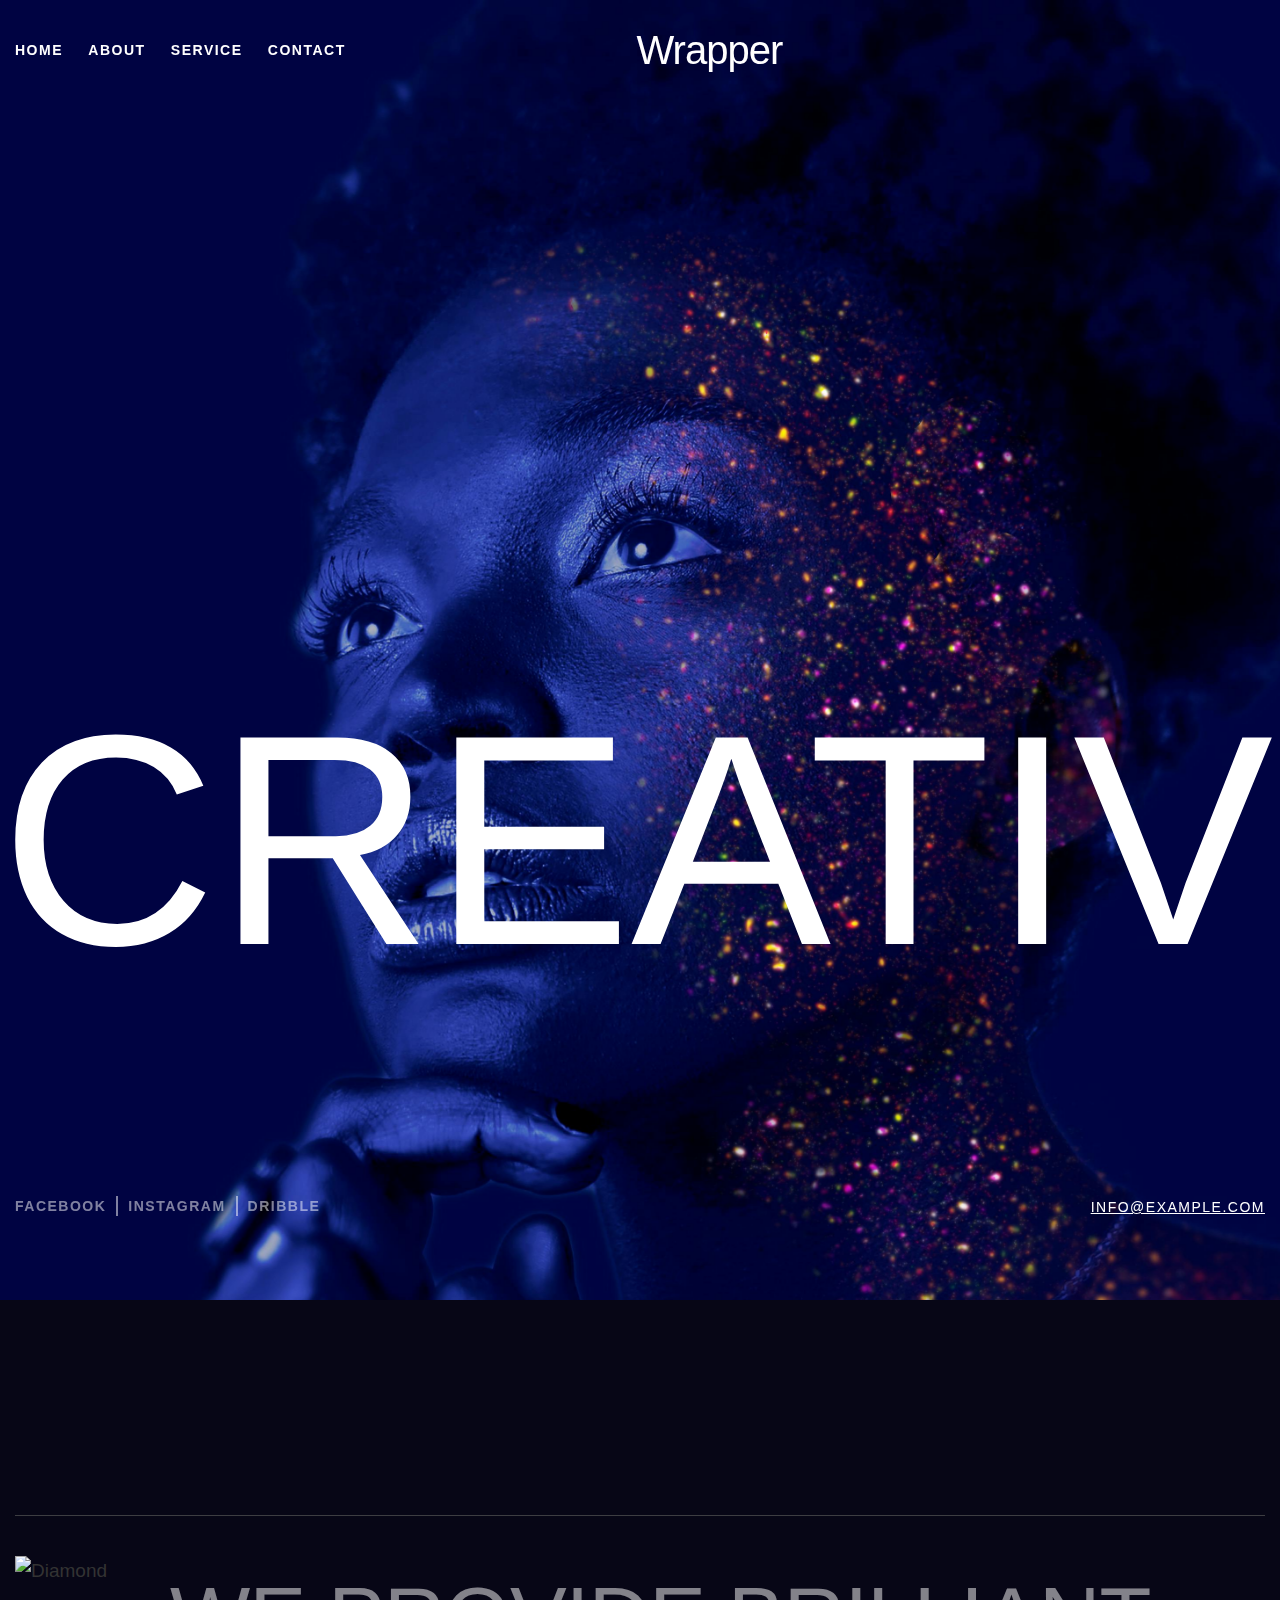
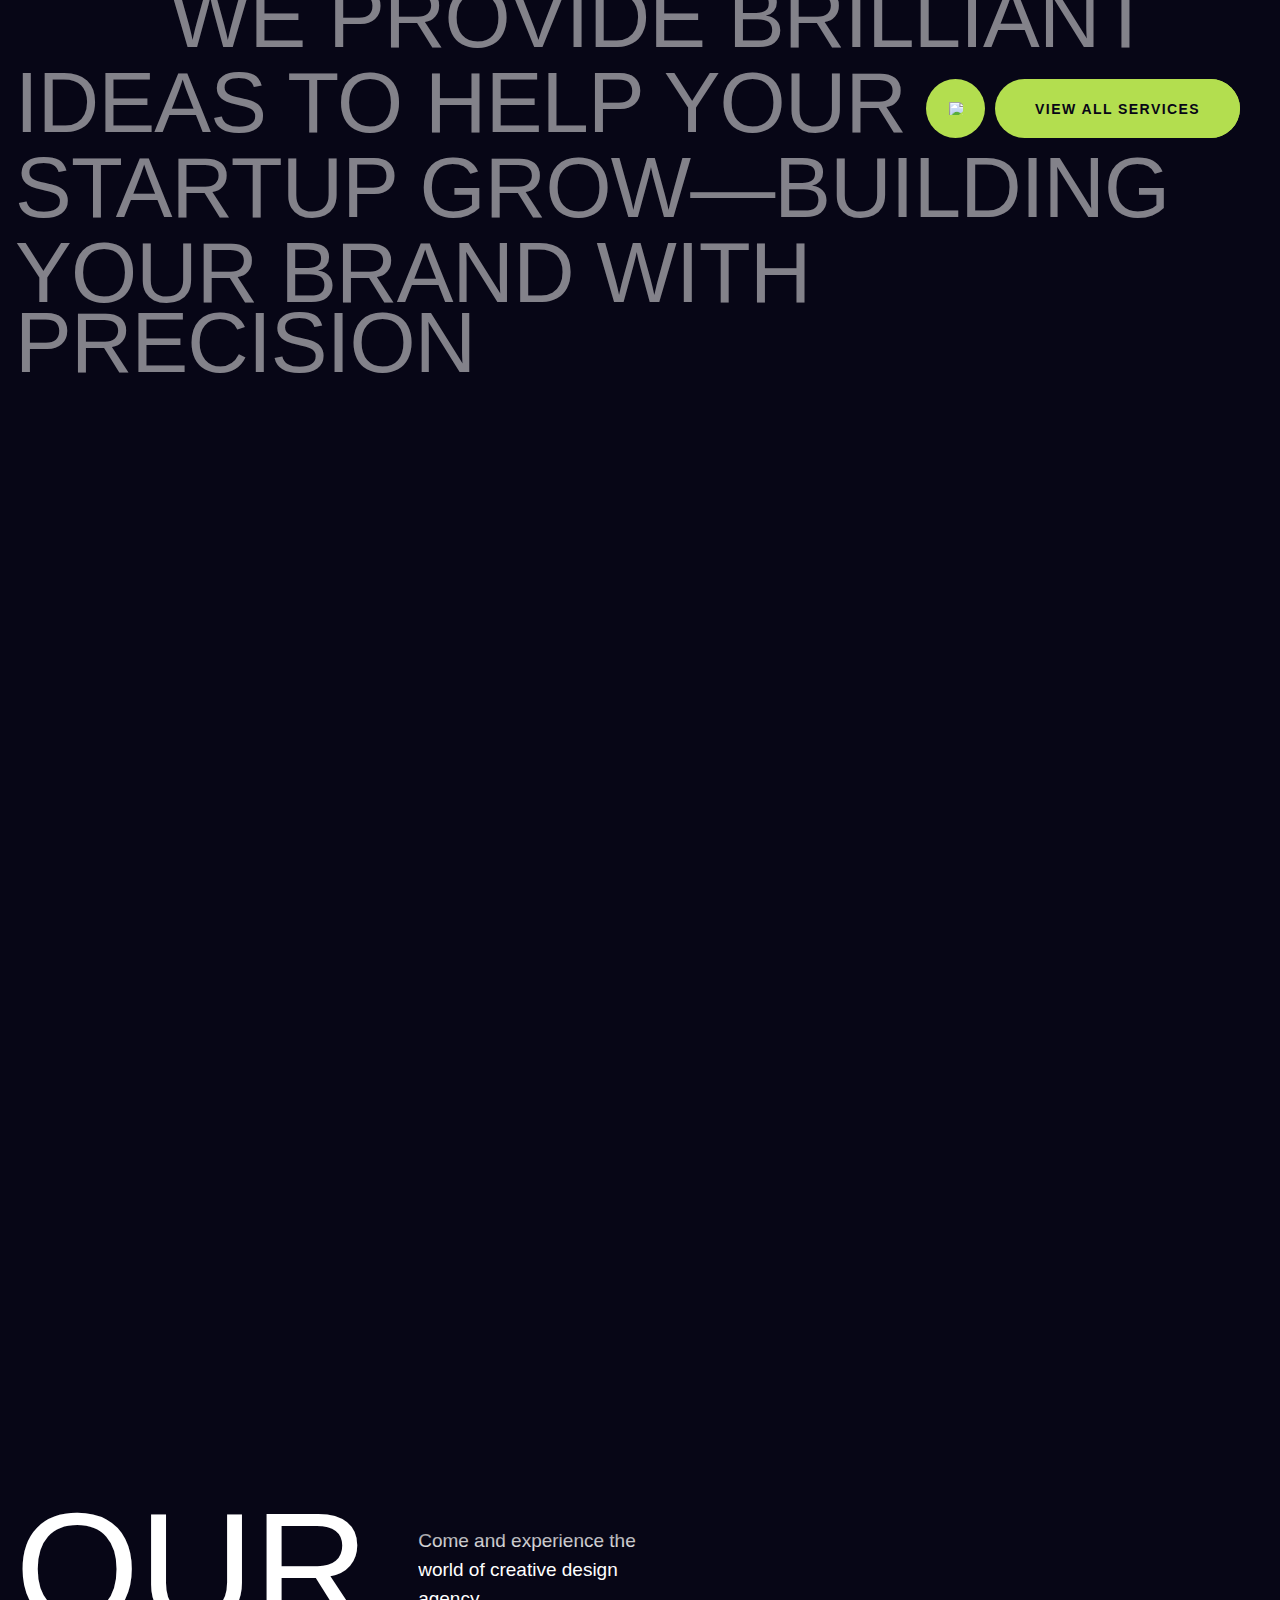
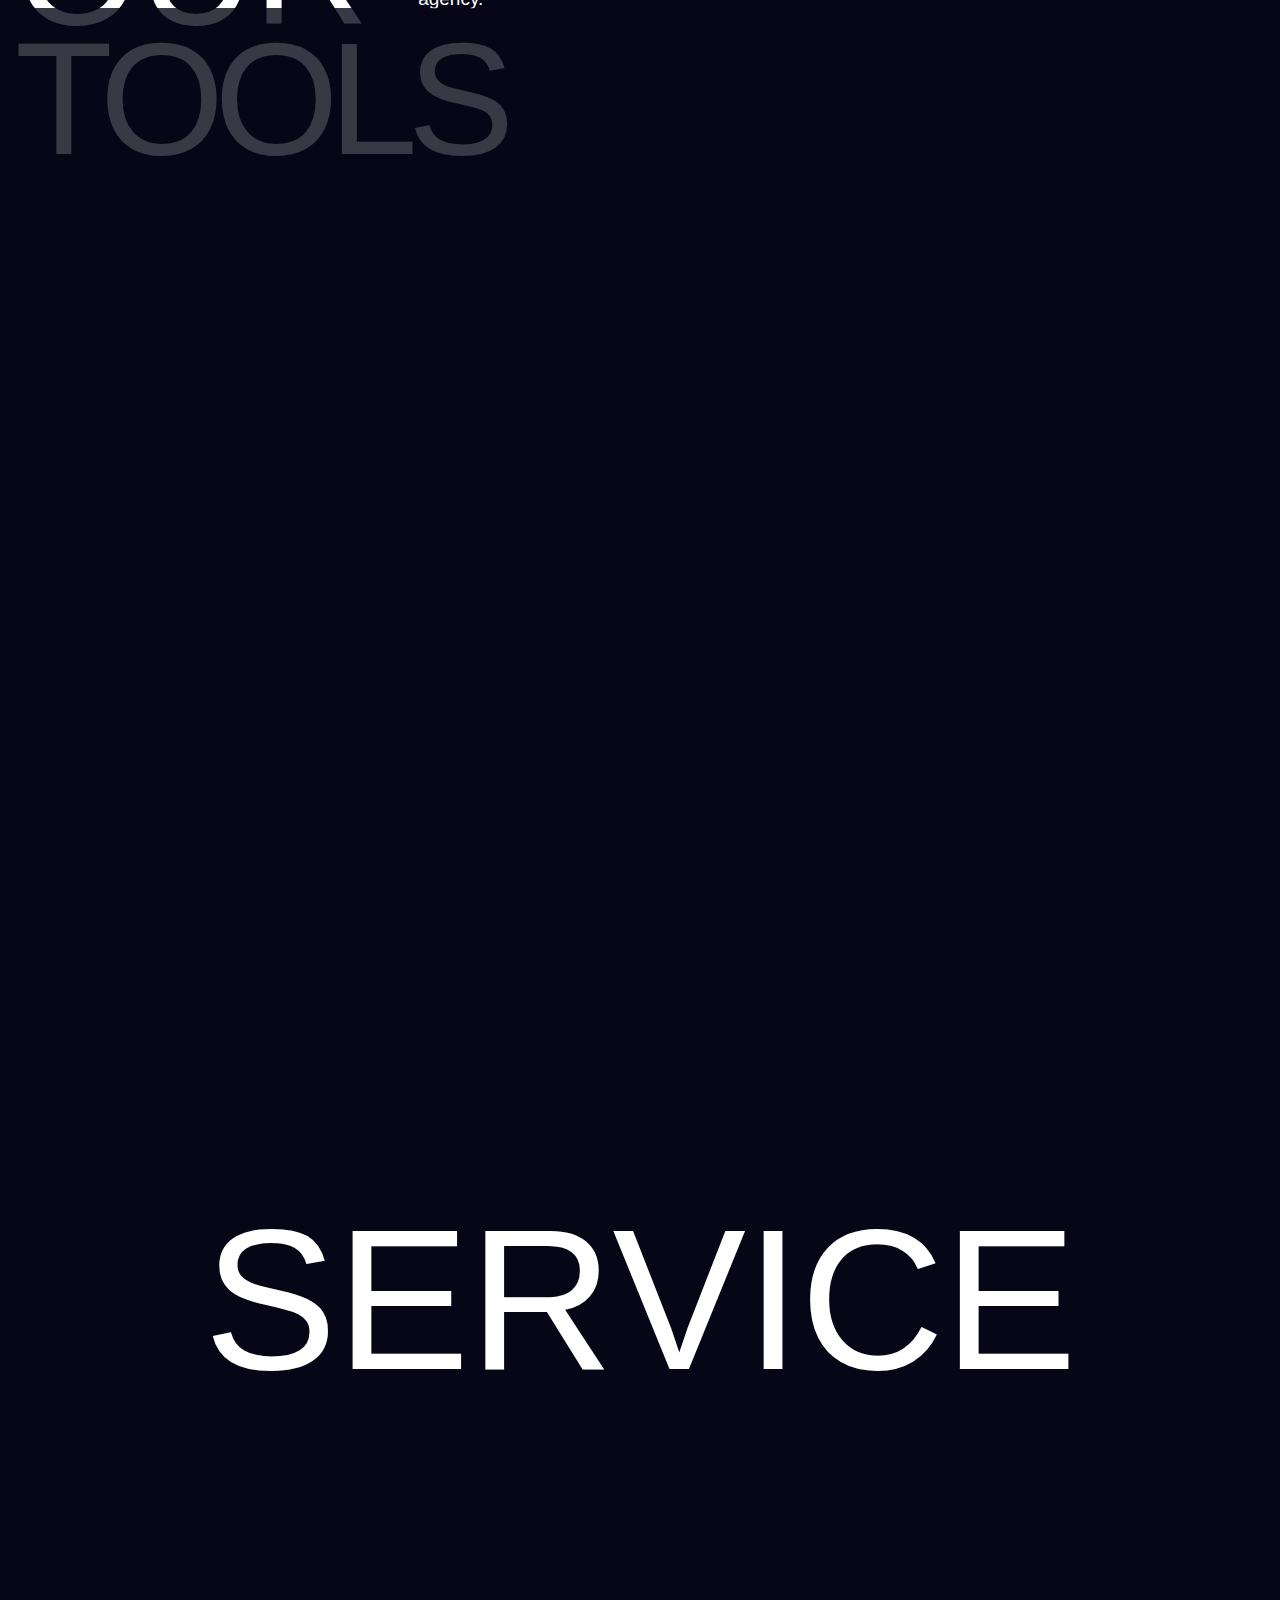
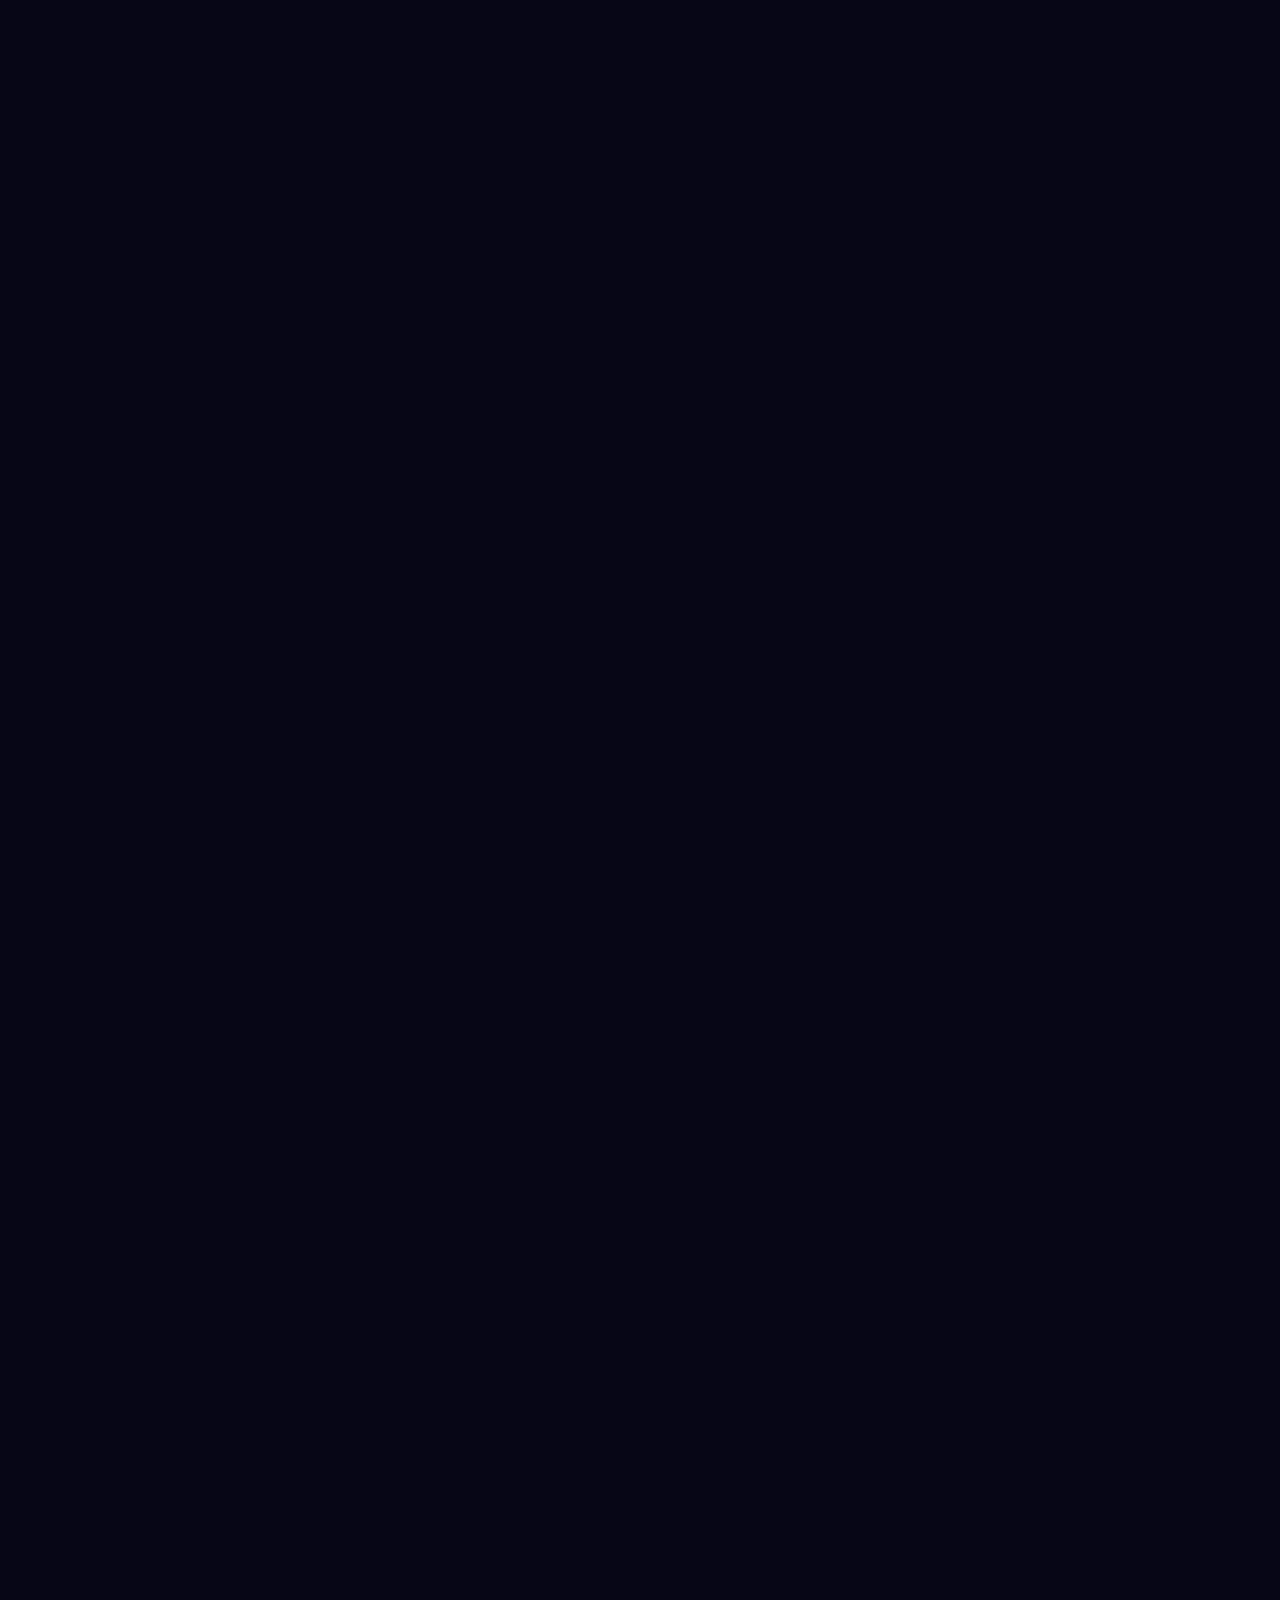
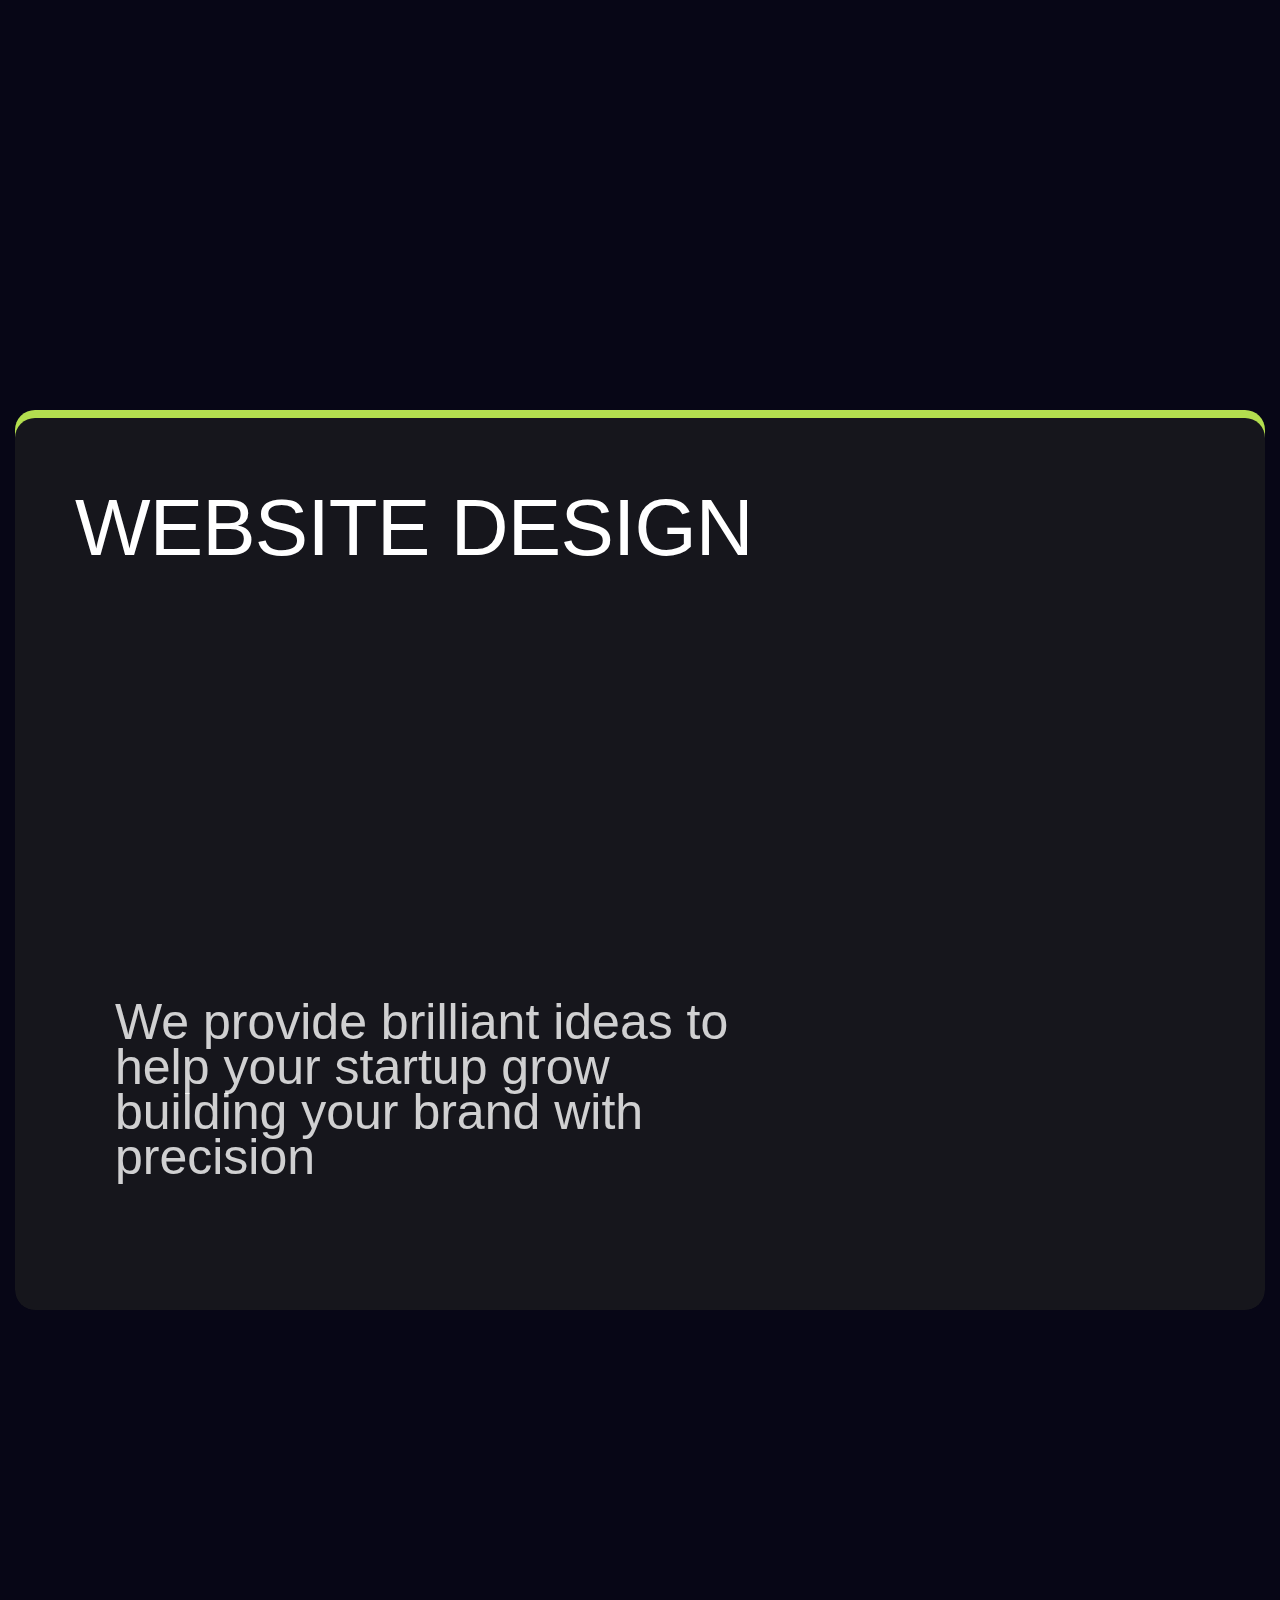
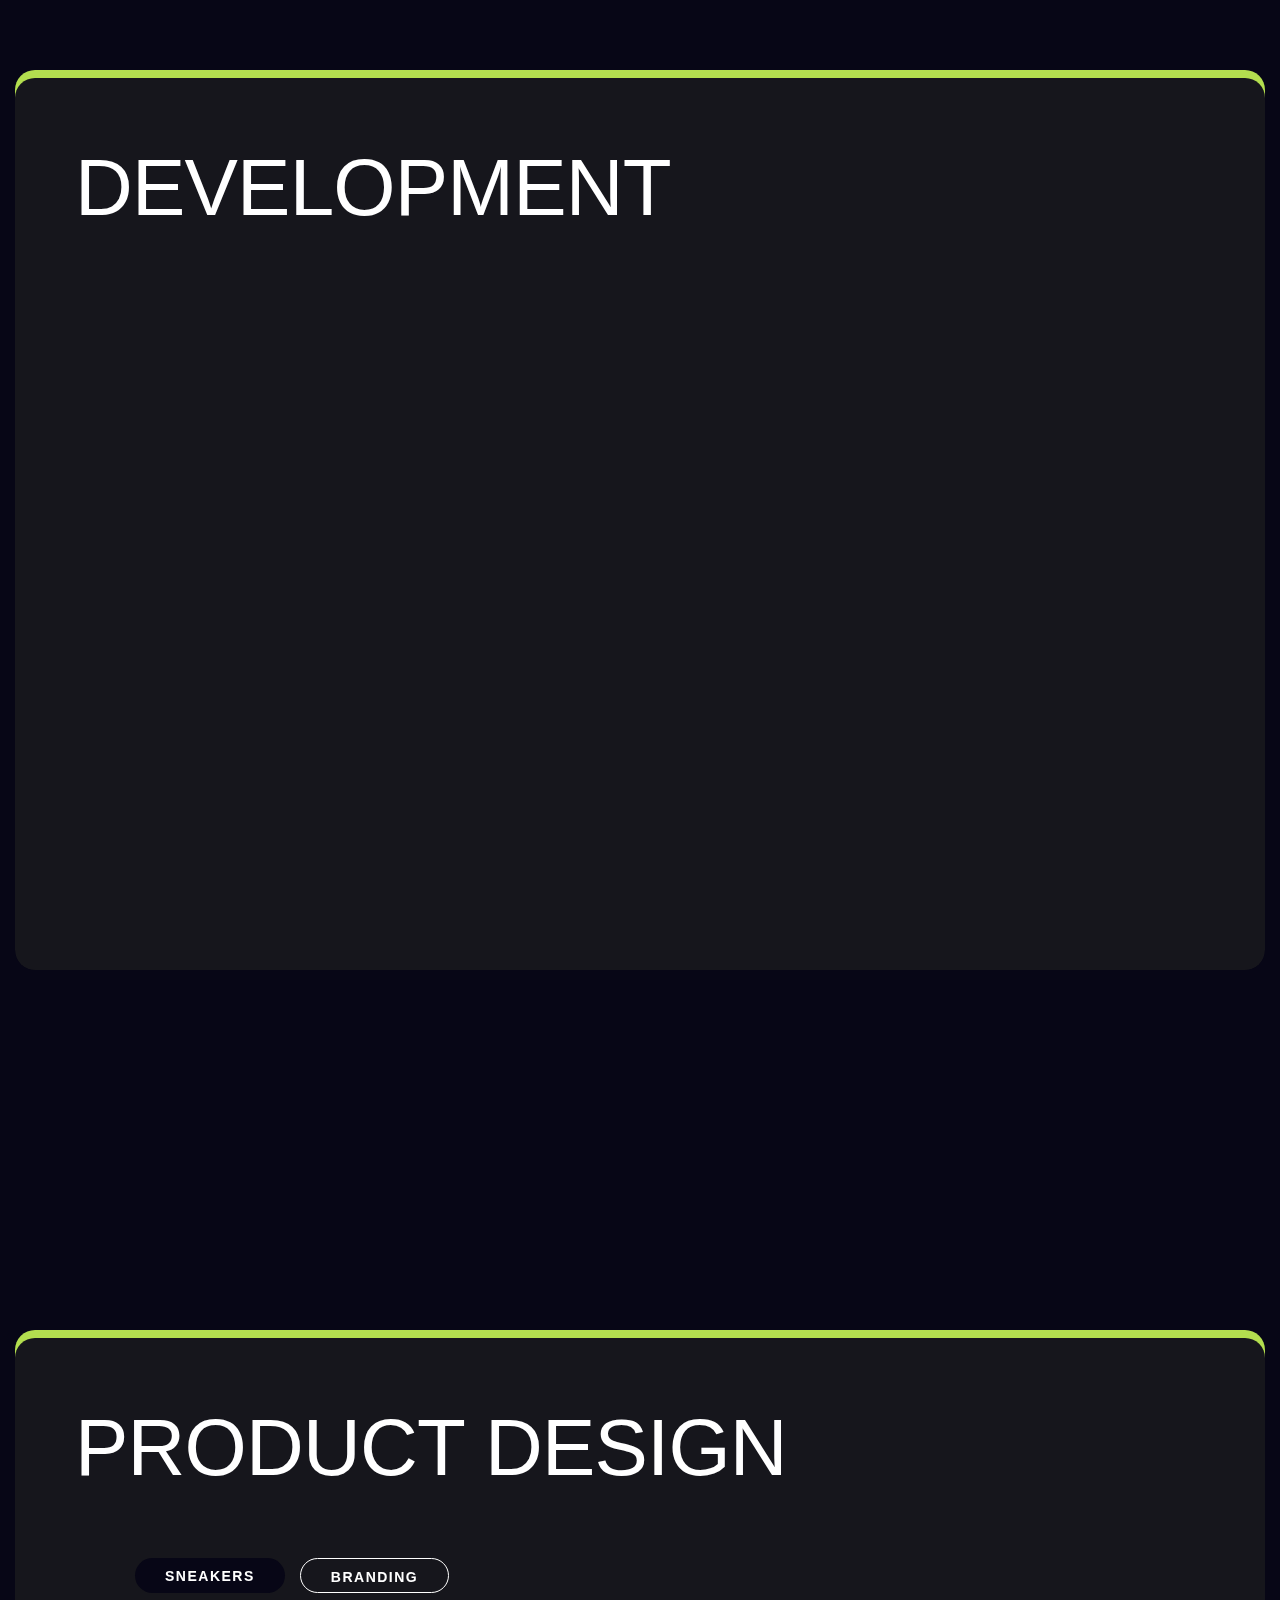
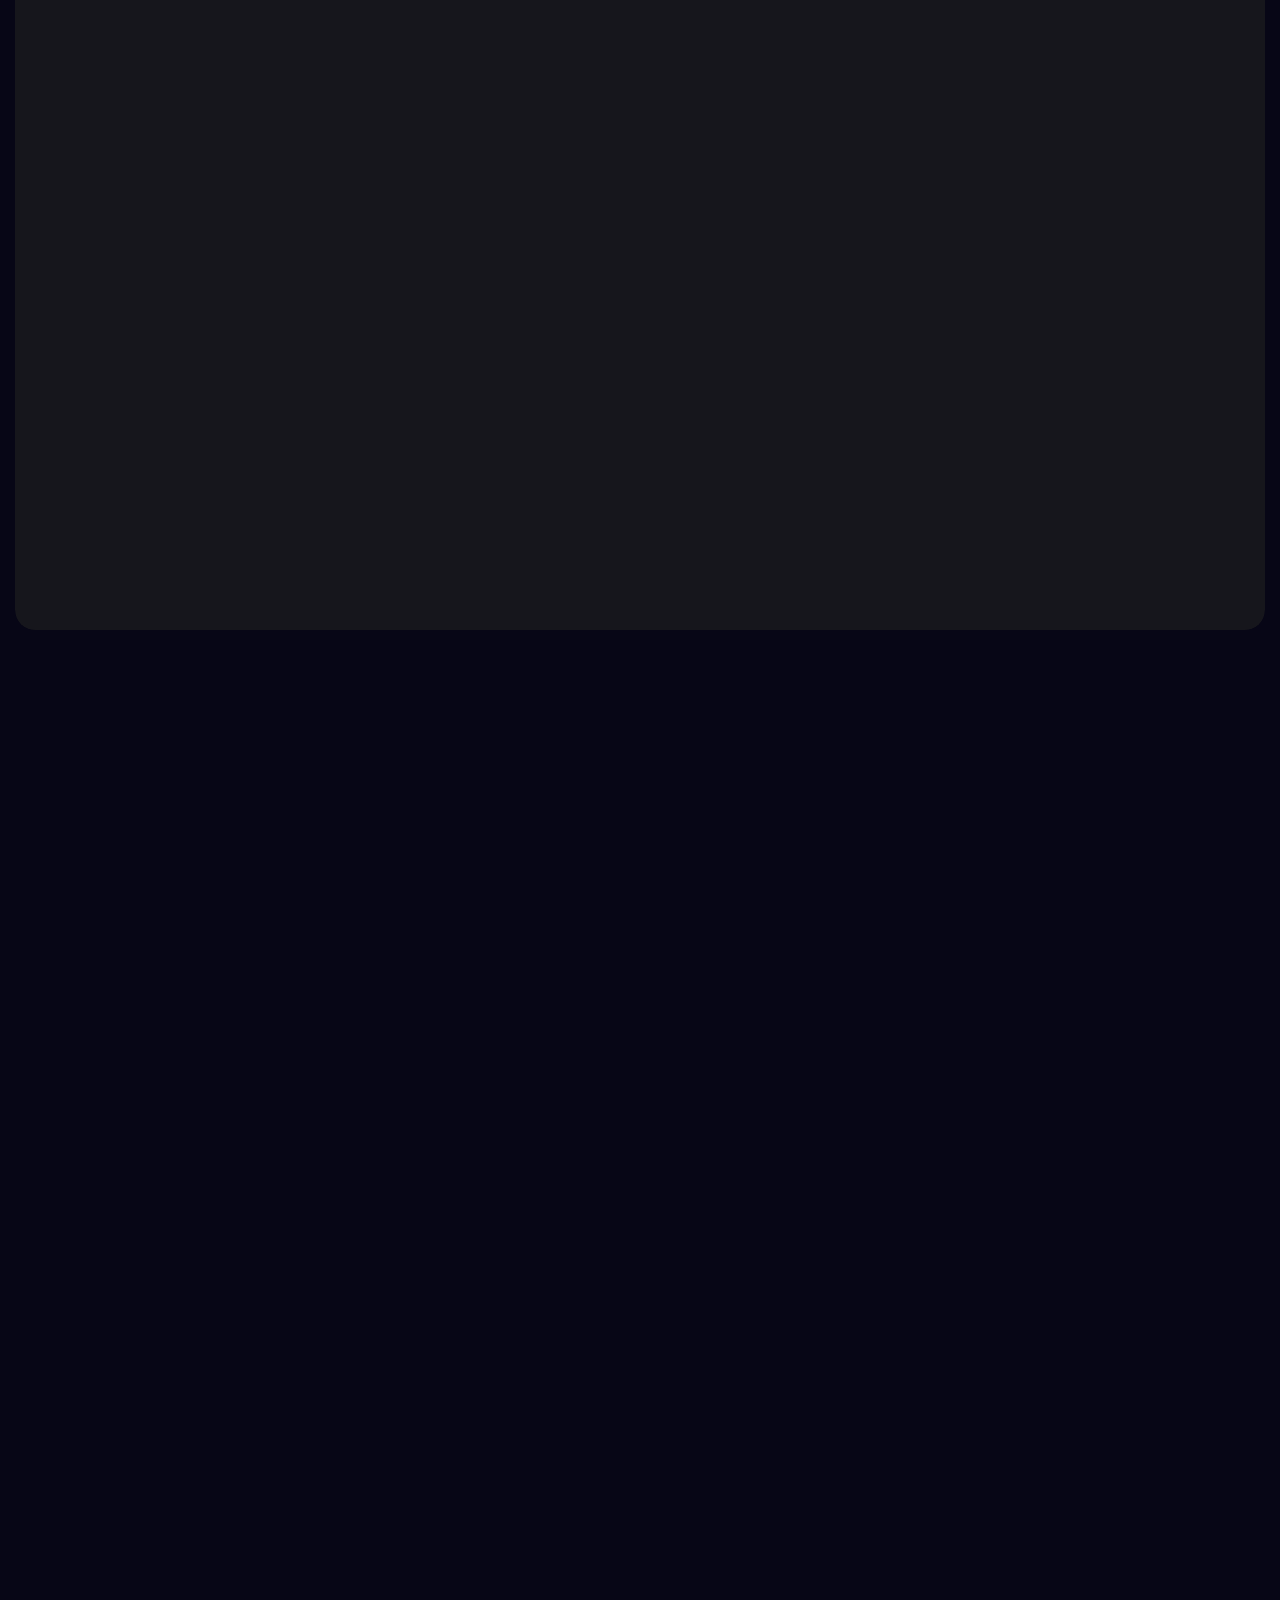
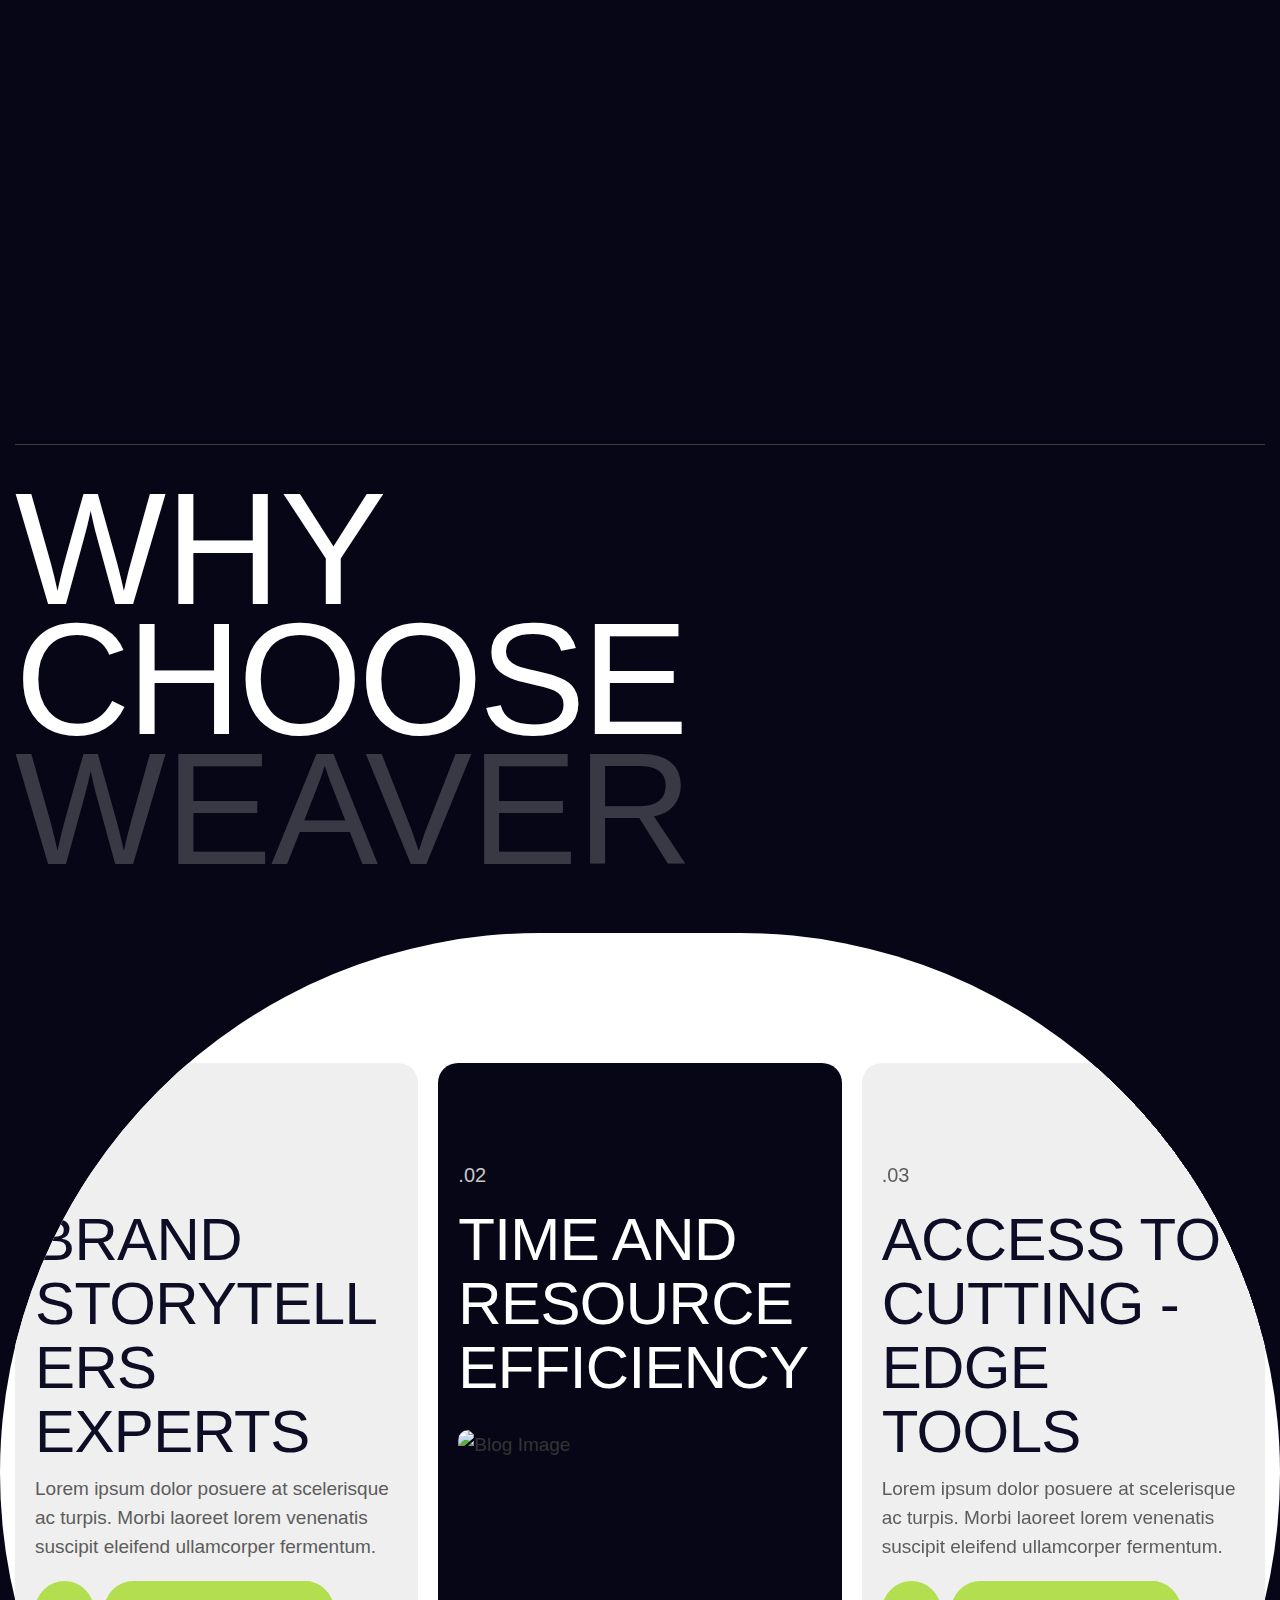
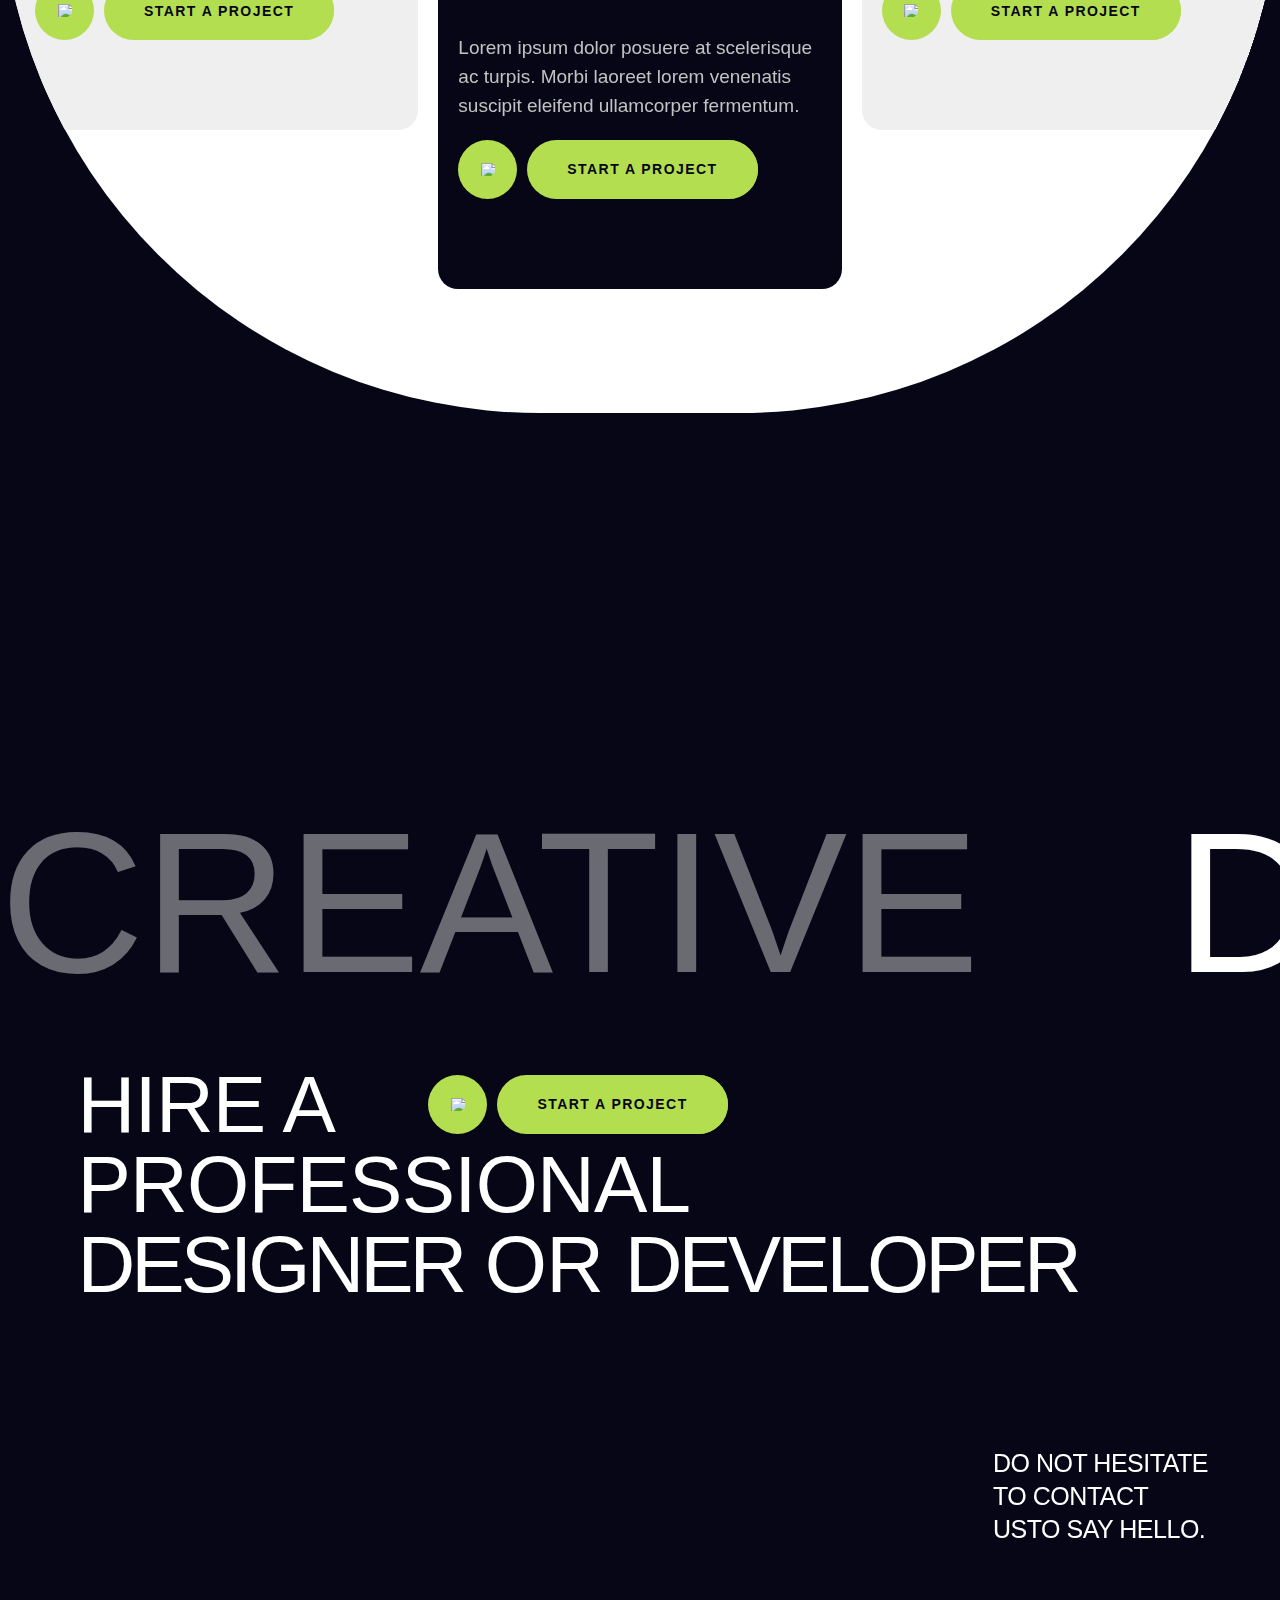
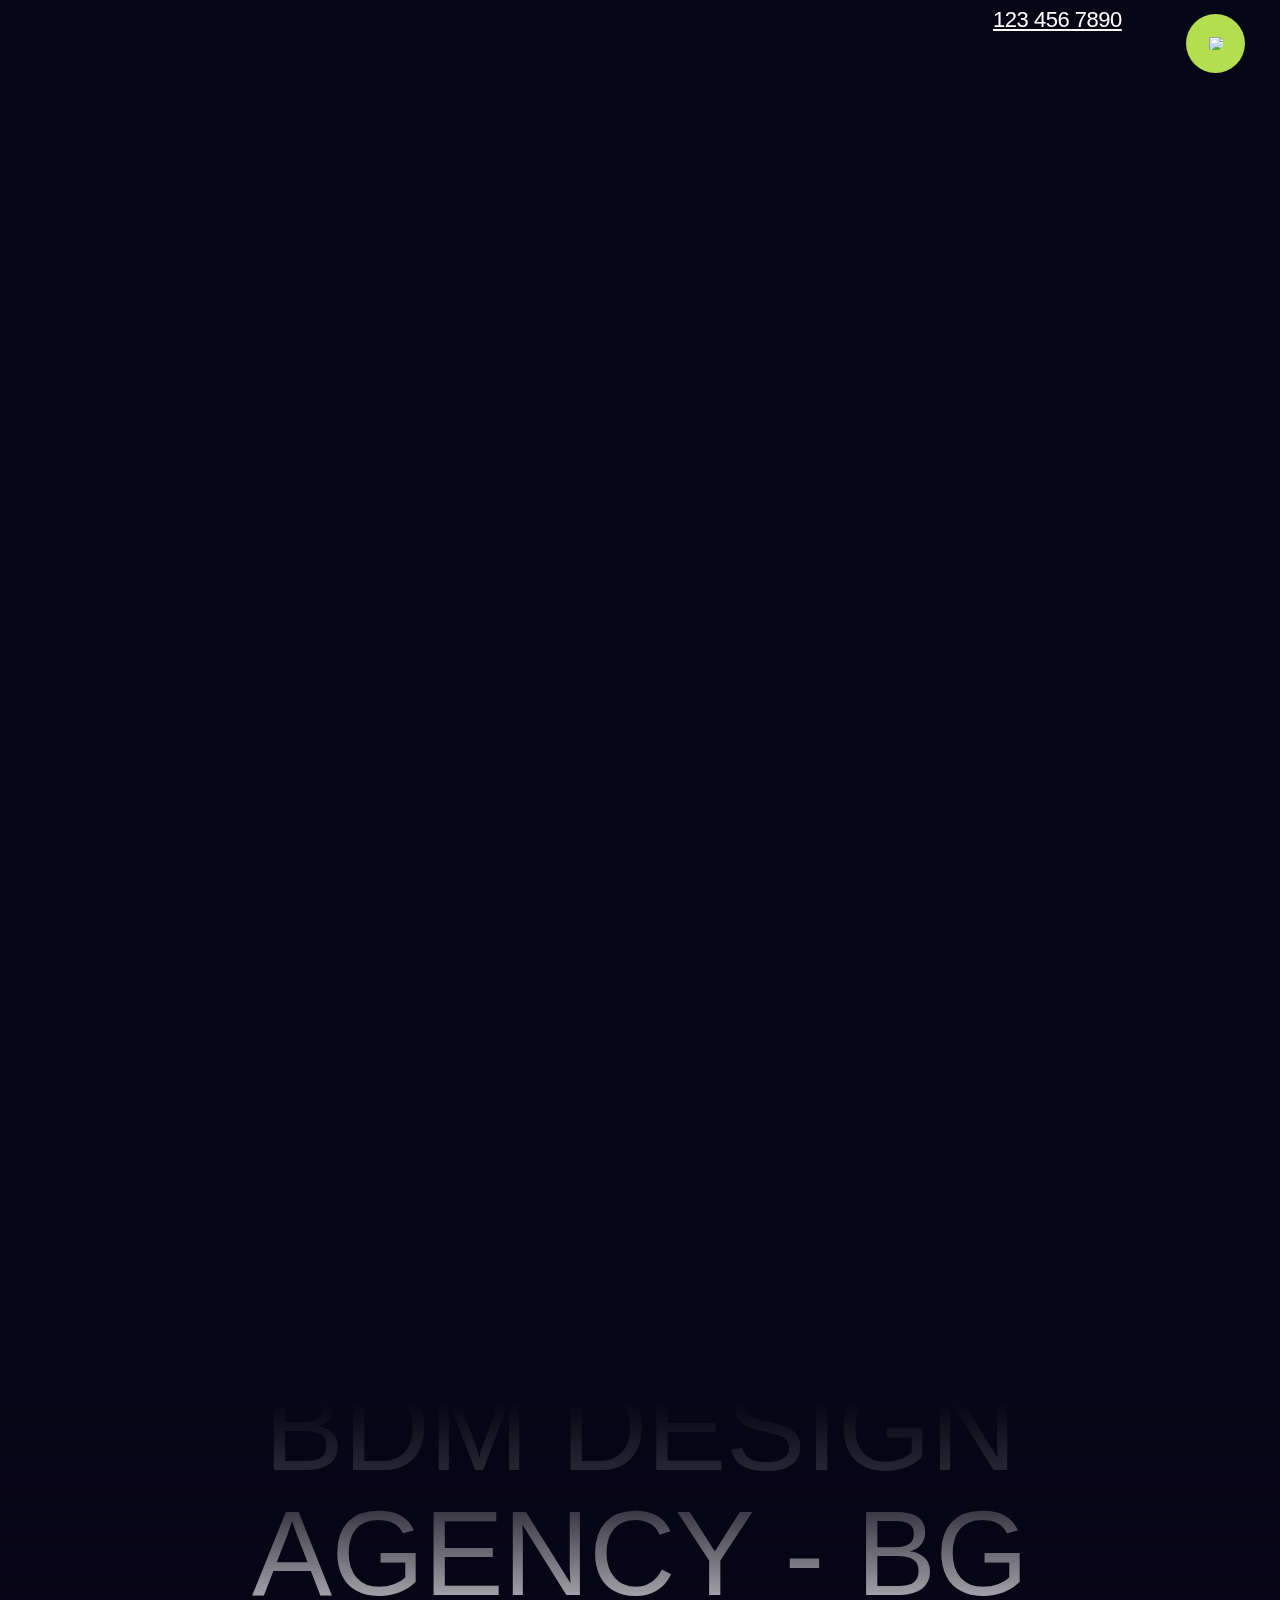
==== index.html @ 6040a1e7 "Welcome to Weaver" ====
<!DOCTYPE html>
<html data-wf-domain="kreatix.webflow.io" data-wf-page="670cee360c8b4003c86b2832" data-wf-site="66b1c288e644813315d4f6af" lang="en" data-wf-locale="en">
    <head>
        <meta charset="utf-8"/>
        <title>Kreatix - Home One</title>
        <meta content="Transform Your Business with Kreatix. Our team of experts delivers innovative digital solutions to drive growth and efficiency." name="description"/>
        <meta content="Kreatix - Home One" property="og:title"/>
        <meta content="Transform Your Business with Kreatix. Our team of experts delivers innovative digital solutions to drive growth and efficiency." property="og:description"/>
        <meta content="Kreatix - Home One" property="twitter:title"/>
        <meta content="Transform Your Business with Kreatix. Our team of experts delivers innovative digital solutions to drive growth and efficiency." property="twitter:description"/>
        <meta property="og:type" content="website"/>
        <meta content="summary_large_image" name="twitter:card"/>
        <meta content="width=device-width, initial-scale=1" name="viewport"/>
        <meta content="Webflow" name="generator"/>
        <link href="/style.css" rel="stylesheet" type="text/css"/>
        <style>
            @media (min-width: 992px) {
                html.w-mod-js:not(.w-mod-ix) [data-w-id="d2fe3b89-a058-0cc0-2381-8ecfdb00d0e5"] {
                    opacity:0;
                }

                html.w-mod-js:not(.w-mod-ix) [data-w-id="d2fe3b89-a058-0cc0-2381-8ecfdb00d0e9"] {
                    opacity: 0.5;
                }

                html.w-mod-js:not(.w-mod-ix) [data-w-id="d2fe3b89-a058-0cc0-2381-8ecfdb00d0dd"] {
                    opacity: 0;
                }

                html.w-mod-js:not(.w-mod-ix) [data-w-id="d2fe3b89-a058-0cc0-2381-8ecfdb00d0e1"] {
                    opacity: 0.5;
                }

                html.w-mod-js:not(.w-mod-ix) [data-w-id="d2fe3b89-a058-0cc0-2381-8ecfdb00d0d5"] {
                    opacity: 0;
                }

                html.w-mod-js:not(.w-mod-ix) [data-w-id="d2fe3b89-a058-0cc0-2381-8ecfdb00d0d9"] {
                    opacity: 0.5;
                }

                html.w-mod-js:not(.w-mod-ix) [data-w-id="ea29dd82-d2bf-9b5f-cc4d-4edbc961defc"] {
                    width: 50%;
                }

                html.w-mod-js:not(.w-mod-ix) [data-w-id="ea29dd82-d2bf-9b5f-cc4d-4edbc961def8"] {
                    filter: invert(0%);
                }

                html.w-mod-js:not(.w-mod-ix) [data-w-id="ea29dd82-d2bf-9b5f-cc4d-4edbc961def7"] {
                    background-color: rgb(179,222,79);
                    -webkit-transform: translate3d(-10px, 0, 0) scale3d(1, 1, 1) rotateX(0) rotateY(0) rotateZ(0) skew(0, 0);
                    -moz-transform: translate3d(-10px, 0, 0) scale3d(1, 1, 1) rotateX(0) rotateY(0) rotateZ(0) skew(0, 0);
                    -ms-transform: translate3d(-10px, 0, 0) scale3d(1, 1, 1) rotateX(0) rotateY(0) rotateZ(0) skew(0, 0);
                    transform: translate3d(-10px, 0, 0) scale3d(1, 1, 1) rotateX(0) rotateY(0) rotateZ(0) skew(0, 0);
                }

                html.w-mod-js:not(.w-mod-ix) [data-w-id="8d0687e3-562d-10f4-2964-6ca70e939298"] {
                    width: 50%;
                }

                html.w-mod-js:not(.w-mod-ix) [data-w-id="8d0687e3-562d-10f4-2964-6ca70e939294"] {
                    filter: invert(0%);
                }

                html.w-mod-js:not(.w-mod-ix) [data-w-id="8d0687e3-562d-10f4-2964-6ca70e939293"] {
                    background-color: rgb(179,222,79);
                    -webkit-transform: translate3d(-10px, 0, 0) scale3d(1, 1, 1) rotateX(0) rotateY(0) rotateZ(0) skew(0, 0);
                    -moz-transform: translate3d(-10px, 0, 0) scale3d(1, 1, 1) rotateX(0) rotateY(0) rotateZ(0) skew(0, 0);
                    -ms-transform: translate3d(-10px, 0, 0) scale3d(1, 1, 1) rotateX(0) rotateY(0) rotateZ(0) skew(0, 0);
                    transform: translate3d(-10px, 0, 0) scale3d(1, 1, 1) rotateX(0) rotateY(0) rotateZ(0) skew(0, 0);
                }

                html.w-mod-js:not(.w-mod-ix) [data-w-id="b21080ee-a0f8-42bc-eca2-cdec6ce5e2a7"] {
                    opacity: 1;
                }

                html.w-mod-js:not(.w-mod-ix) [data-w-id="4f47cca6-e3b9-bcf8-3261-735cff71b8ba"] {
                    filter: invert(0%);
                }

                html.w-mod-js:not(.w-mod-ix) [data-w-id="b21080ee-a0f8-42bc-eca2-cdec6ce5e2a8"] {
                    width: 0%;
                    height: 50%;
                }

                html.w-mod-js:not(.w-mod-ix) [data-w-id="b21080ee-a0f8-42bc-eca2-cdec6ce5e2ab"] {
                    opacity: 1;
                }

                html.w-mod-js:not(.w-mod-ix) [data-w-id="b21080ee-a0f8-42bc-eca2-cdec6ce5e2aa"] {
                    filter: invert(0%);
                }

                html.w-mod-js:not(.w-mod-ix) [data-w-id="b21080ee-a0f8-42bc-eca2-cdec6ce5e2ac"] {
                    width: 0%;
                    height: 50%;
                }

                html.w-mod-js:not(.w-mod-ix) [data-w-id="b21080ee-a0f8-42bc-eca2-cdec6ce5e29b"] {
                    opacity: 1;
                }

                html.w-mod-js:not(.w-mod-ix) [data-w-id="b21080ee-a0f8-42bc-eca2-cdec6ce5e29a"] {
                    filter: invert(0%);
                }

                html.w-mod-js:not(.w-mod-ix) [data-w-id="b21080ee-a0f8-42bc-eca2-cdec6ce5e29c"] {
                    width: 0%;
                    height: 50%;
                }

                html.w-mod-js:not(.w-mod-ix) [data-w-id="b21080ee-a0f8-42bc-eca2-cdec6ce5e29f"] {
                    opacity: 1;
                }

                html.w-mod-js:not(.w-mod-ix) [data-w-id="b21080ee-a0f8-42bc-eca2-cdec6ce5e29e"] {
                    filter: invert(0%);
                }

                html.w-mod-js:not(.w-mod-ix) [data-w-id="b21080ee-a0f8-42bc-eca2-cdec6ce5e2a0"] {
                    width: 0%;
                    height: 50%;
                }

                html.w-mod-js:not(.w-mod-ix) [data-w-id="792e9819-4343-5988-f569-f0e203978433"] {
                    width: 50%;
                }

                html.w-mod-js:not(.w-mod-ix) [data-w-id="792e9819-4343-5988-f569-f0e20397842f"] {
                    filter: invert(0%);
                }

                html.w-mod-js:not(.w-mod-ix) [data-w-id="792e9819-4343-5988-f569-f0e20397842e"] {
                    background-color: rgb(179,222,79);
                    -webkit-transform: translate3d(-10px, 0, 0) scale3d(1, 1, 1) rotateX(0) rotateY(0) rotateZ(0) skew(0, 0);
                    -moz-transform: translate3d(-10px, 0, 0) scale3d(1, 1, 1) rotateX(0) rotateY(0) rotateZ(0) skew(0, 0);
                    -ms-transform: translate3d(-10px, 0, 0) scale3d(1, 1, 1) rotateX(0) rotateY(0) rotateZ(0) skew(0, 0);
                    transform: translate3d(-10px, 0, 0) scale3d(1, 1, 1) rotateX(0) rotateY(0) rotateZ(0) skew(0, 0);
                }

                html.w-mod-js:not(.w-mod-ix) [data-w-id="4a6a73a2-f986-68df-0bc8-aa535031f438"] {
                    width: 50%;
                }

                html.w-mod-js:not(.w-mod-ix) [data-w-id="4a6a73a2-f986-68df-0bc8-aa535031f434"] {
                    filter: invert(0%);
                }

                html.w-mod-js:not(.w-mod-ix) [data-w-id="4a6a73a2-f986-68df-0bc8-aa535031f433"] {
                    background-color: rgb(179,222,79);
                    -webkit-transform: translate3d(-10px, 0, 0) scale3d(1, 1, 1) rotateX(0) rotateY(0) rotateZ(0) skew(0, 0);
                    -moz-transform: translate3d(-10px, 0, 0) scale3d(1, 1, 1) rotateX(0) rotateY(0) rotateZ(0) skew(0, 0);
                    -ms-transform: translate3d(-10px, 0, 0) scale3d(1, 1, 1) rotateX(0) rotateY(0) rotateZ(0) skew(0, 0);
                    transform: translate3d(-10px, 0, 0) scale3d(1, 1, 1) rotateX(0) rotateY(0) rotateZ(0) skew(0, 0);
                }

                html.w-mod-js:not(.w-mod-ix) [data-w-id="4a6a73a2-f986-68df-0bc8-aa535031f44f"] {
                    width: 50%;
                }

                html.w-mod-js:not(.w-mod-ix) [data-w-id="4a6a73a2-f986-68df-0bc8-aa535031f44b"] {
                    filter: invert(0%);
                }

                html.w-mod-js:not(.w-mod-ix) [data-w-id="4a6a73a2-f986-68df-0bc8-aa535031f44a"] {
                    background-color: rgb(179,222,79);
                    -webkit-transform: translate3d(-10px, 0, 0) scale3d(1, 1, 1) rotateX(0) rotateY(0) rotateZ(0) skew(0, 0);
                    -moz-transform: translate3d(-10px, 0, 0) scale3d(1, 1, 1) rotateX(0) rotateY(0) rotateZ(0) skew(0, 0);
                    -ms-transform: translate3d(-10px, 0, 0) scale3d(1, 1, 1) rotateX(0) rotateY(0) rotateZ(0) skew(0, 0);
                    transform: translate3d(-10px, 0, 0) scale3d(1, 1, 1) rotateX(0) rotateY(0) rotateZ(0) skew(0, 0);
                }

                html.w-mod-js:not(.w-mod-ix) [data-w-id="4a6a73a2-f986-68df-0bc8-aa535031f421"] {
                    width: 50%;
                }

                html.w-mod-js:not(.w-mod-ix) [data-w-id="4a6a73a2-f986-68df-0bc8-aa535031f41d"] {
                    filter: invert(0%);
                }

                html.w-mod-js:not(.w-mod-ix) [data-w-id="4a6a73a2-f986-68df-0bc8-aa535031f41c"] {
                    background-color: rgb(179,222,79);
                    -webkit-transform: translate3d(-10px, 0, 0) scale3d(1, 1, 1) rotateX(0) rotateY(0) rotateZ(0) skew(0, 0);
                    -moz-transform: translate3d(-10px, 0, 0) scale3d(1, 1, 1) rotateX(0) rotateY(0) rotateZ(0) skew(0, 0);
                    -ms-transform: translate3d(-10px, 0, 0) scale3d(1, 1, 1) rotateX(0) rotateY(0) rotateZ(0) skew(0, 0);
                    transform: translate3d(-10px, 0, 0) scale3d(1, 1, 1) rotateX(0) rotateY(0) rotateZ(0) skew(0, 0);
                }

                html.w-mod-js:not(.w-mod-ix) [data-w-id="4a6a73a2-f986-68df-0bc8-aa535031f441"] {
                    height: 0px;
                }

                html.w-mod-js:not(.w-mod-ix) [data-w-id="4a6a73a2-f986-68df-0bc8-aa535031f445"] {
                    color: rgb(92,92,92);
                }

                html.w-mod-js:not(.w-mod-ix) [data-w-id="4a6a73a2-f986-68df-0bc8-aa535031f43f"] {
                    color: rgb(14,13,38);
                }

                html.w-mod-js:not(.w-mod-ix) [data-w-id="4a6a73a2-f986-68df-0bc8-aa535031f43c"] {
                    color: rgb(92,92,92);
                }

                html.w-mod-js:not(.w-mod-ix) [data-w-id="4a6a73a2-f986-68df-0bc8-aa535031f439"] {
                    background-color: rgb(239,239,239);
                }

                html.w-mod-js:not(.w-mod-ix) [data-w-id="4a6a73a2-f986-68df-0bc8-aa535031f413"] {
                    height: 0px;
                }

                html.w-mod-js:not(.w-mod-ix) [data-w-id="4a6a73a2-f986-68df-0bc8-aa535031f417"] {
                    color: rgb(92,92,92);
                }

                html.w-mod-js:not(.w-mod-ix) [data-w-id="4a6a73a2-f986-68df-0bc8-aa535031f40e"] {
                    color: rgb(14,13,38);
                }

                html.w-mod-js:not(.w-mod-ix) [data-w-id="4a6a73a2-f986-68df-0bc8-aa535031f40b"] {
                    color: rgb(92,92,92);
                }

                html.w-mod-js:not(.w-mod-ix) [data-w-id="4a6a73a2-f986-68df-0bc8-aa535031f408"] {
                    background-color: rgb(239,239,239);
                }

                html.w-mod-js:not(.w-mod-ix) [data-w-id="8ea57836-fcda-66c1-32b2-d1c6cedb66cf"] {
                    width: 50%;
                }

                html.w-mod-js:not(.w-mod-ix) [data-w-id="8ea57836-fcda-66c1-32b2-d1c6cedb66cb"] {
                    filter: invert(0%);
                }

                html.w-mod-js:not(.w-mod-ix) [data-w-id="8ea57836-fcda-66c1-32b2-d1c6cedb66ca"] {
                    background-color: rgb(179,222,79);
                    -webkit-transform: translate3d(-10px, 0, 0) scale3d(1, 1, 1) rotateX(0) rotateY(0) rotateZ(0) skew(0, 0);
                    -moz-transform: translate3d(-10px, 0, 0) scale3d(1, 1, 1) rotateX(0) rotateY(0) rotateZ(0) skew(0, 0);
                    -ms-transform: translate3d(-10px, 0, 0) scale3d(1, 1, 1) rotateX(0) rotateY(0) rotateZ(0) skew(0, 0);
                    transform: translate3d(-10px, 0, 0) scale3d(1, 1, 1) rotateX(0) rotateY(0) rotateZ(0) skew(0, 0);
                }

                html.w-mod-js:not(.w-mod-ix) [data-w-id="2cac75da-9732-7b2c-581e-fe1941c86c8d"] {
                    -webkit-transform: translate3d(0, 0, 0) scale3d(1, 1, 1) rotateX(0) rotateY(0) rotateZ(0) skew(0, 0);
                    -moz-transform: translate3d(0, 0, 0) scale3d(1, 1, 1) rotateX(0) rotateY(0) rotateZ(0) skew(0, 0);
                    -ms-transform: translate3d(0, 0, 0) scale3d(1, 1, 1) rotateX(0) rotateY(0) rotateZ(0) skew(0, 0);
                    transform: translate3d(0, 0, 0) scale3d(1, 1, 1) rotateX(0) rotateY(0) rotateZ(0) skew(0, 0);
                }

                html.w-mod-js:not(.w-mod-ix) [data-w-id="2cac75da-9732-7b2c-581e-fe1941c86c95"] {
                    color: rgb(14,13,38);
                }

                html.w-mod-js:not(.w-mod-ix) [data-w-id="2cac75da-9732-7b2c-581e-fe1941c86c92"] {
                    color: rgb(92,92,92);
                }

                html.w-mod-js:not(.w-mod-ix) [data-w-id="2cac75da-9732-7b2c-581e-fe1941c86c97"] {
                    opacity: 1;
                }

                html.w-mod-js:not(.w-mod-ix) [data-w-id="2cac75da-9732-7b2c-581e-fe1941c86c99"] {
                    opacity: 0;
                }

                html.w-mod-js:not(.w-mod-ix) [data-w-id="2cac75da-9732-7b2c-581e-fe1941c86c8b"] {
                    background-color: rgb(239,239,239);
                }

                html.w-mod-js:not(.w-mod-ix) [data-w-id="2cac75da-9732-7b2c-581e-fe1941c86cbd"] {
                    -webkit-transform: translate3d(0, 0, 0) scale3d(1, 1, 1) rotateX(0) rotateY(0) rotateZ(0) skew(0, 0);
                    -moz-transform: translate3d(0, 0, 0) scale3d(1, 1, 1) rotateX(0) rotateY(0) rotateZ(0) skew(0, 0);
                    -ms-transform: translate3d(0, 0, 0) scale3d(1, 1, 1) rotateX(0) rotateY(0) rotateZ(0) skew(0, 0);
                    transform: translate3d(0, 0, 0) scale3d(1, 1, 1) rotateX(0) rotateY(0) rotateZ(0) skew(0, 0);
                }

                html.w-mod-js:not(.w-mod-ix) [data-w-id="2cac75da-9732-7b2c-581e-fe1941c86cc5"] {
                    color: rgb(14,13,38);
                }

                html.w-mod-js:not(.w-mod-ix) [data-w-id="2cac75da-9732-7b2c-581e-fe1941c86cc2"] {
                    color: rgb(92,92,92);
                }

                html.w-mod-js:not(.w-mod-ix) [data-w-id="2cac75da-9732-7b2c-581e-fe1941c86cc7"] {
                    opacity: 1;
                }

                html.w-mod-js:not(.w-mod-ix) [data-w-id="2cac75da-9732-7b2c-581e-fe1941c86cc9"] {
                    opacity: 0;
                }

                html.w-mod-js:not(.w-mod-ix) [data-w-id="2cac75da-9732-7b2c-581e-fe1941c86cbb"] {
                    background-color: rgb(239,239,239);
                }

                html.w-mod-js:not(.w-mod-ix) [data-w-id="2cac75da-9732-7b2c-581e-fe1941c86ca5"] {
                    -webkit-transform: translate3d(0, 0, 0) scale3d(1, 1, 1) rotateX(0) rotateY(0) rotateZ(0) skew(0, 0);
                    -moz-transform: translate3d(0, 0, 0) scale3d(1, 1, 1) rotateX(0) rotateY(0) rotateZ(0) skew(0, 0);
                    -ms-transform: translate3d(0, 0, 0) scale3d(1, 1, 1) rotateX(0) rotateY(0) rotateZ(0) skew(0, 0);
                    transform: translate3d(0, 0, 0) scale3d(1, 1, 1) rotateX(0) rotateY(0) rotateZ(0) skew(0, 0);
                }

                html.w-mod-js:not(.w-mod-ix) [data-w-id="2cac75da-9732-7b2c-581e-fe1941c86cad"] {
                    color: rgb(14,13,38);
                }

                html.w-mod-js:not(.w-mod-ix) [data-w-id="2cac75da-9732-7b2c-581e-fe1941c86caa"] {
                    color: rgb(92,92,92);
                }

                html.w-mod-js:not(.w-mod-ix) [data-w-id="2cac75da-9732-7b2c-581e-fe1941c86caf"] {
                    opacity: 1;
                }

                html.w-mod-js:not(.w-mod-ix) [data-w-id="2cac75da-9732-7b2c-581e-fe1941c86cb1"] {
                    opacity: 0;
                }

                html.w-mod-js:not(.w-mod-ix) [data-w-id="2cac75da-9732-7b2c-581e-fe1941c86ca3"] {
                    background-color: rgb(239,239,239);
                }

                html.w-mod-js:not(.w-mod-ix) [data-w-id="200d3334-b8c6-3c0a-355a-f18feffea5c6"] {
                    opacity: 0.5;
                }

                html.w-mod-js:not(.w-mod-ix) [data-w-id="200d3334-b8c6-3c0a-355a-f18feffea5ca"] {
                    width: 0%;
                }

                html.w-mod-js:not(.w-mod-ix) [data-w-id="200d3334-b8c6-3c0a-355a-f18feffea5c9"] {
                    opacity: 0;
                }

                html.w-mod-js:not(.w-mod-ix) [data-w-id="200d3334-b8c6-3c0a-355a-f18feffea5c1"] {
                    opacity: 0.5;
                }

                html.w-mod-js:not(.w-mod-ix) [data-w-id="200d3334-b8c6-3c0a-355a-f18feffea5c5"] {
                    width: 0%;
                }

                html.w-mod-js:not(.w-mod-ix) [data-w-id="200d3334-b8c6-3c0a-355a-f18feffea5c4"] {
                    opacity: 0;
                }

                html.w-mod-js:not(.w-mod-ix) [data-w-id="200d3334-b8c6-3c0a-355a-f18feffea5e9"] {
                    opacity: 0.5;
                }

                html.w-mod-js:not(.w-mod-ix) [data-w-id="200d3334-b8c6-3c0a-355a-f18feffea5ed"] {
                    width: 0%;
                }

                html.w-mod-js:not(.w-mod-ix) [data-w-id="200d3334-b8c6-3c0a-355a-f18feffea5ec"] {
                    opacity: 0;
                }

                html.w-mod-js:not(.w-mod-ix) [data-w-id="200d3334-b8c6-3c0a-355a-f18feffea5cb"] {
                    opacity: 0.5;
                }

                html.w-mod-js:not(.w-mod-ix) [data-w-id="200d3334-b8c6-3c0a-355a-f18feffea5cf"] {
                    width: 0%;
                }

                html.w-mod-js:not(.w-mod-ix) [data-w-id="200d3334-b8c6-3c0a-355a-f18feffea5ce"] {
                    opacity: 0;
                }

                html.w-mod-js:not(.w-mod-ix) [data-w-id="200d3334-b8c6-3c0a-355a-f18feffea5da"] {
                    opacity: 0.5;
                }

                html.w-mod-js:not(.w-mod-ix) [data-w-id="200d3334-b8c6-3c0a-355a-f18feffea5de"] {
                    width: 0%;
                }

                html.w-mod-js:not(.w-mod-ix) [data-w-id="200d3334-b8c6-3c0a-355a-f18feffea5dd"] {
                    opacity: 0;
                }

                html.w-mod-js:not(.w-mod-ix) [data-w-id="200d3334-b8c6-3c0a-355a-f18feffea5d0"] {
                    opacity: 0.5;
                }

                html.w-mod-js:not(.w-mod-ix) [data-w-id="200d3334-b8c6-3c0a-355a-f18feffea5d4"] {
                    width: 0%;
                }

                html.w-mod-js:not(.w-mod-ix) [data-w-id="200d3334-b8c6-3c0a-355a-f18feffea5d3"] {
                    opacity: 0;
                }

                html.w-mod-js:not(.w-mod-ix) [data-w-id="200d3334-b8c6-3c0a-355a-f18feffea5fc"] {
                    width: 50%;
                }

                html.w-mod-js:not(.w-mod-ix) [data-w-id="200d3334-b8c6-3c0a-355a-f18feffea5f8"] {
                    filter: invert(0%);
                }

                html.w-mod-js:not(.w-mod-ix) [data-w-id="200d3334-b8c6-3c0a-355a-f18feffea5f7"] {
                    background-color: rgb(179,222,79);
                    -webkit-transform: translate3d(-10px, 0, 0) scale3d(1, 1, 1) rotateX(0) rotateY(0) rotateZ(0) skew(0, 0);
                    -moz-transform: translate3d(-10px, 0, 0) scale3d(1, 1, 1) rotateX(0) rotateY(0) rotateZ(0) skew(0, 0);
                    -ms-transform: translate3d(-10px, 0, 0) scale3d(1, 1, 1) rotateX(0) rotateY(0) rotateZ(0) skew(0, 0);
                    transform: translate3d(-10px, 0, 0) scale3d(1, 1, 1) rotateX(0) rotateY(0) rotateZ(0) skew(0, 0);
                }

                html.w-mod-js:not(.w-mod-ix) [data-w-id="200d3334-b8c6-3c0a-355a-f18feffea5e4"] {
                    opacity: 0.5;
                }

                html.w-mod-js:not(.w-mod-ix) [data-w-id="200d3334-b8c6-3c0a-355a-f18feffea5e8"] {
                    width: 0%;
                }

                html.w-mod-js:not(.w-mod-ix) [data-w-id="200d3334-b8c6-3c0a-355a-f18feffea5e7"] {
                    opacity: 0;
                }

                html.w-mod-js:not(.w-mod-ix) [data-w-id="200d3334-b8c6-3c0a-355a-f18feffea5df"] {
                    opacity: 0.5;
                }

                html.w-mod-js:not(.w-mod-ix) [data-w-id="200d3334-b8c6-3c0a-355a-f18feffea5e3"] {
                    width: 0%;
                }

                html.w-mod-js:not(.w-mod-ix) [data-w-id="200d3334-b8c6-3c0a-355a-f18feffea5e2"] {
                    opacity: 0;
                }

                html.w-mod-js:not(.w-mod-ix) [data-w-id="8d0687e3-562d-10f4-2964-6ca70e93926a"] {
                    opacity: 0;
                }

                html.w-mod-js:not(.w-mod-ix) [data-w-id="8d0687e3-562d-10f4-2964-6ca70e939280"] {
                    opacity: 0;
                }

                html.w-mod-js:not(.w-mod-ix) [data-w-id="ea29dd82-d2bf-9b5f-cc4d-4edbc961dee4"] {
                    opacity: 0;
                }

                html.w-mod-js:not(.w-mod-ix) [data-w-id="ea29dd82-d2bf-9b5f-cc4d-4edbc961dee7"] {
                    width: 0%;
                }

                html.w-mod-js:not(.w-mod-ix) [data-w-id="9d448eac-3f07-3399-f0c5-37895694bc79"] {
                    opacity: 0;
                }

                html.w-mod-js:not(.w-mod-ix) [data-w-id="9d448eac-3f07-3399-f0c5-37895694bc7c"] {
                    width: 0%;
                }

                html.w-mod-js:not(.w-mod-ix) [data-w-id="b21080ee-a0f8-42bc-eca2-cdec6ce5e292"] {
                    opacity: 0;
                }

                html.w-mod-js:not(.w-mod-ix) [data-w-id="b21080ee-a0f8-42bc-eca2-cdec6ce5e295"] {
                    opacity: 0;
                }

                html.w-mod-js:not(.w-mod-ix) [data-w-id="b21080ee-a0f8-42bc-eca2-cdec6ce5e299"] {
                    opacity: 0;
                }

                html.w-mod-js:not(.w-mod-ix) [data-w-id="b21080ee-a0f8-42bc-eca2-cdec6ce5e29d"] {
                    opacity: 0;
                }

                html.w-mod-js:not(.w-mod-ix) [data-w-id="b21080ee-a0f8-42bc-eca2-cdec6ce5e2a1"] {
                    opacity: 0;
                }

                html.w-mod-js:not(.w-mod-ix) [data-w-id="b21080ee-a0f8-42bc-eca2-cdec6ce5e2a5"] {
                    opacity: 0;
                }

                html.w-mod-js:not(.w-mod-ix) [data-w-id="b21080ee-a0f8-42bc-eca2-cdec6ce5e2a9"] {
                    opacity: 0;
                }

                html.w-mod-js:not(.w-mod-ix) [data-w-id="b21080ee-a0f8-42bc-eca2-cdec6ce5e2ae"] {
                    opacity: 0;
                }

                html.w-mod-js:not(.w-mod-ix) [data-w-id="b21080ee-a0f8-42bc-eca2-cdec6ce5e2b2"] {
                    opacity: 0;
                }

                html.w-mod-js:not(.w-mod-ix) [data-w-id="b21080ee-a0f8-42bc-eca2-cdec6ce5e2b6"] {
                    opacity: 0;
                }

                html.w-mod-js:not(.w-mod-ix) [data-w-id="b21080ee-a0f8-42bc-eca2-cdec6ce5e2ba"] {
                    opacity: 0;
                }

                html.w-mod-js:not(.w-mod-ix) [data-w-id="b21080ee-a0f8-42bc-eca2-cdec6ce5e2be"] {
                    opacity: 0;
                }

                html.w-mod-js:not(.w-mod-ix) [data-w-id="b21080ee-a0f8-42bc-eca2-cdec6ce5e2c2"] {
                    opacity: 0;
                }

                html.w-mod-js:not(.w-mod-ix) [data-w-id="9d448eac-3f07-3399-f0c5-37895694bc86"] {
                    opacity: 0;
                }

                html.w-mod-js:not(.w-mod-ix) [data-w-id="b21080ee-a0f8-42bc-eca2-cdec6ce5e2a3"] {
                    opacity: 1;
                }

                html.w-mod-js:not(.w-mod-ix) [data-w-id="b21080ee-a0f8-42bc-eca2-cdec6ce5e2a2"] {
                    filter: invert(0%);
                }

                html.w-mod-js:not(.w-mod-ix) [data-w-id="b21080ee-a0f8-42bc-eca2-cdec6ce5e2a4"] {
                    width: 0%;
                    height: 50%;
                }

                html.w-mod-js:not(.w-mod-ix) [data-w-id="b21080ee-a0f8-42bc-eca2-cdec6ce5e2b0"] {
                    opacity: 1;
                }

                html.w-mod-js:not(.w-mod-ix) [data-w-id="b21080ee-a0f8-42bc-eca2-cdec6ce5e2af"] {
                    filter: invert(0%);
                }

                html.w-mod-js:not(.w-mod-ix) [data-w-id="b21080ee-a0f8-42bc-eca2-cdec6ce5e2b1"] {
                    width: 0%;
                    height: 50%;
                }

                html.w-mod-js:not(.w-mod-ix) [data-w-id="b21080ee-a0f8-42bc-eca2-cdec6ce5e2b4"] {
                    opacity: 1;
                }

                html.w-mod-js:not(.w-mod-ix) [data-w-id="b21080ee-a0f8-42bc-eca2-cdec6ce5e2b3"] {
                    filter: invert(0%);
                }

                html.w-mod-js:not(.w-mod-ix) [data-w-id="b21080ee-a0f8-42bc-eca2-cdec6ce5e2b5"] {
                    width: 0%;
                    height: 50%;
                }

                html.w-mod-js:not(.w-mod-ix) [data-w-id="b21080ee-a0f8-42bc-eca2-cdec6ce5e2b8"] {
                    opacity: 1;
                }

                html.w-mod-js:not(.w-mod-ix) [data-w-id="b21080ee-a0f8-42bc-eca2-cdec6ce5e2b7"] {
                    filter: invert(0%);
                }

                html.w-mod-js:not(.w-mod-ix) [data-w-id="b21080ee-a0f8-42bc-eca2-cdec6ce5e2b9"] {
                    width: 0%;
                    height: 50%;
                }

                html.w-mod-js:not(.w-mod-ix) [data-w-id="b21080ee-a0f8-42bc-eca2-cdec6ce5e2bc"] {
                    opacity: 1;
                }

                html.w-mod-js:not(.w-mod-ix) [data-w-id="b21080ee-a0f8-42bc-eca2-cdec6ce5e2bb"] {
                    filter: invert(0%);
                }

                html.w-mod-js:not(.w-mod-ix) [data-w-id="b21080ee-a0f8-42bc-eca2-cdec6ce5e2bd"] {
                    width: 0%;
                    height: 50%;
                }

                html.w-mod-js:not(.w-mod-ix) [data-w-id="b21080ee-a0f8-42bc-eca2-cdec6ce5e2c0"] {
                    opacity: 1;
                }

                html.w-mod-js:not(.w-mod-ix) [data-w-id="b21080ee-a0f8-42bc-eca2-cdec6ce5e2bf"] {
                    filter: invert(0%);
                }

                html.w-mod-js:not(.w-mod-ix) [data-w-id="b21080ee-a0f8-42bc-eca2-cdec6ce5e2c1"] {
                    width: 0%;
                    height: 50%;
                }

                html.w-mod-js:not(.w-mod-ix) [data-w-id="b21080ee-a0f8-42bc-eca2-cdec6ce5e2c4"] {
                    opacity: 1;
                }

                html.w-mod-js:not(.w-mod-ix) [data-w-id="b21080ee-a0f8-42bc-eca2-cdec6ce5e2c3"] {
                    filter: invert(0%);
                }

                html.w-mod-js:not(.w-mod-ix) [data-w-id="b21080ee-a0f8-42bc-eca2-cdec6ce5e2c5"] {
                    width: 0%;
                    height: 50%;
                }

                html.w-mod-js:not(.w-mod-ix) [data-w-id="4a6a73a2-f986-68df-0bc8-aa535031f422"] {
                    background-color: rgb(7,6,22);
                }

                html.w-mod-js:not(.w-mod-ix) [data-w-id="4a6a73a2-f986-68df-0bc8-aa535031f42e"] {
                    color: rgb(194,194,194);
                }

                html.w-mod-js:not(.w-mod-ix) [data-w-id="4a6a73a2-f986-68df-0bc8-aa535031f428"] {
                    color: rgb(255,255,255);
                }

                html.w-mod-js:not(.w-mod-ix) [data-w-id="4a6a73a2-f986-68df-0bc8-aa535031f425"] {
                    color: rgb(200,200,200);
                }

                html.w-mod-js:not(.w-mod-ix) [data-w-id="bda5c1bc-b9eb-9b58-5f4f-295cdf233325"] {
                    width: 0px;
                }

                html.w-mod-js:not(.w-mod-ix) [data-w-id="b21080ee-a0f8-42bc-eca2-cdec6ce5e297"] {
                    opacity: 1;
                }

                html.w-mod-js:not(.w-mod-ix) [data-w-id="b21080ee-a0f8-42bc-eca2-cdec6ce5e296"] {
                    filter: invert(0%);
                }

                html.w-mod-js:not(.w-mod-ix) [data-w-id="b21080ee-a0f8-42bc-eca2-cdec6ce5e298"] {
                    width: 0%;
                    height: 50%;
                }

                html.w-mod-js:not(.w-mod-ix) [data-w-id="792e9819-4343-5988-f569-f0e20397842b"] {
                    opacity: 0;
                }

                html.w-mod-js:not(.w-mod-ix) [data-w-id="58f46195-f4f9-5669-ca75-21829aa396f3"] {
                    width: 50%;
                }

                html.w-mod-js:not(.w-mod-ix) [data-w-id="58f46195-f4f9-5669-ca75-21829aa396f0"] {
                    filter: invert(0%);
                }

                html.w-mod-js:not(.w-mod-ix) [data-w-id="58f46195-f4f9-5669-ca75-21829aa396ef"] {
                    background-color: rgb(179,222,79);
                    -webkit-transform: translate3d(-10px, 0, 0) scale3d(1, 1, 1) rotateX(0) rotateY(0) rotateZ(0) skew(0, 0);
                    -moz-transform: translate3d(-10px, 0, 0) scale3d(1, 1, 1) rotateX(0) rotateY(0) rotateZ(0) skew(0, 0);
                    -ms-transform: translate3d(-10px, 0, 0) scale3d(1, 1, 1) rotateX(0) rotateY(0) rotateZ(0) skew(0, 0);
                    transform: translate3d(-10px, 0, 0) scale3d(1, 1, 1) rotateX(0) rotateY(0) rotateZ(0) skew(0, 0);
                }

                html.w-mod-js:not(.w-mod-ix) [data-w-id="58f46195-f4f9-5669-ca75-21829aa39665"] {
                    opacity: 0;
                    -webkit-transform: translate3d(0, 20px, 0) scale3d(1, 1, 1) rotateX(0) rotateY(0) rotateZ(0) skew(0, 0);
                    -moz-transform: translate3d(0, 20px, 0) scale3d(1, 1, 1) rotateX(0) rotateY(0) rotateZ(0) skew(0, 0);
                    -ms-transform: translate3d(0, 20px, 0) scale3d(1, 1, 1) rotateX(0) rotateY(0) rotateZ(0) skew(0, 0);
                    transform: translate3d(0, 20px, 0) scale3d(1, 1, 1) rotateX(0) rotateY(0) rotateZ(0) skew(0, 0);
                }

                html.w-mod-js:not(.w-mod-ix) [data-w-id="58f46195-f4f9-5669-ca75-21829aa396fb"] {
                    opacity: 0;
                }

                html.w-mod-js:not(.w-mod-ix) [data-w-id="58f46195-f4f9-5669-ca75-21829aa396fa"] {
                    opacity: 1;
                }

                html.w-mod-js:not(.w-mod-ix) [data-w-id="200d3334-b8c6-3c0a-355a-f18feffea60d"] {
                    opacity: 0;
                }
            }
        </style>
        <link href="https://fonts.googleapis.com" rel="preconnect"/>
        <link href="https://fonts.gstatic.com" rel="preconnect" crossorigin="anonymous"/>
        <script src="https://ajax.googleapis.com/ajax/libs/webfont/1.6.26/webfont.js" type="text/javascript"></script>
        <script type="text/javascript">
            WebFont.load({
                google: {
                    families: ["Outfit:100,200,300,regular,500,600,700,800,900", "Italiana:regular"]
                }
            });
        </script>
        <script type="text/javascript">
            !function(o, c) {
                var n = c.documentElement
                  , t = " w-mod-";
                n.className += t + "js",
                ("ontouchstart"in o || o.DocumentTouch && c instanceof DocumentTouch) && (n.className += t + "touch")
            }(window, document);
        </script>
        <link href="https://cdn.prod.website-files.com/66b1c288e644813315d4f6af/672db64b45eb375031e0cba3_Fav%20Icon%2032*32.png" rel="shortcut icon" type="image/x-icon"/>
        <link href="https://cdn.prod.website-files.com/66b1c288e644813315d4f6af/672db659931dabea58da10df_Fav%20Icon%20256*256.png" rel="apple-touch-icon"/>
        <script type="text/javascript">
            window.__WEBFLOW_CURRENCY_SETTINGS = {
                "currencyCode": "USD",
                "symbol": "$",
                "decimal": ".",
                "fractionDigits": 2,
                "group": ",",
                "template": "{{wf {\"path\":\"symbol\",\"type\":\"PlainText\"} }} {{wf {\"path\":\"amount\",\"type\":\"CommercePrice\"} }} {{wf {\"path\":\"currencyCode\",\"type\":\"PlainText\"} }}",
                "hideDecimalForWholeNumbers": false
            };
        </script>
    </head>
    <body>
        <section id="Home-One-Hero" data-w-id="d2fe3b89-a058-0cc0-2381-8ecfdb00d05f" class="home-one-hero">
            <div class="home-one-hero-main">
                <div data-animation="default" data-collapse="medium" data-duration="400" data-easing="ease" data-easing2="ease" role="banner" class="navbar-one-new chnage-position-stiky w-nav">
                    <div class="big-container">
                        <div class="nav-one-main-wrapper">
                            <div id="w-node-_58f46195-f4f9-5669-ca75-21829aa3964d-c86b2832" data-w-id="58f46195-f4f9-5669-ca75-21829aa3964d" class="menu-button-main w-nav-button">
                                <div style="-webkit-transform:translate3d(null, 0px, 0) scale3d(1, 1, 1) rotateX(0) rotateY(0) rotateZ(0deg) skew(0, 0);-moz-transform:translate3d(null, 0px, 0) scale3d(1, 1, 1) rotateX(0) rotateY(0) rotateZ(0deg) skew(0, 0);-ms-transform:translate3d(null, 0px, 0) scale3d(1, 1, 1) rotateX(0) rotateY(0) rotateZ(0deg) skew(0, 0);transform:translate3d(null, 0px, 0) scale3d(1, 1, 1) rotateX(0) rotateY(0) rotateZ(0deg) skew(0, 0)" class="menu-button-line top-line"></div>
                                <div style="-webkit-transform:translate3d(0, 0, 0) scale3d(1, 1, 1) rotateX(0) rotateY(0) rotateZ(0deg) skew(0, 0);-moz-transform:translate3d(0, 0, 0) scale3d(1, 1, 1) rotateX(0) rotateY(0) rotateZ(0deg) skew(0, 0);-ms-transform:translate3d(0, 0, 0) scale3d(1, 1, 1) rotateX(0) rotateY(0) rotateZ(0deg) skew(0, 0);transform:translate3d(0, 0, 0) scale3d(1, 1, 1) rotateX(0) rotateY(0) rotateZ(0deg) skew(0, 0)" class="menu-button-line middile-line"></div>
                                <div style="width:11px;-webkit-transform:translate3d(0, 0px, 0) scale3d(1, 1, 1) rotateX(0) rotateY(0) rotateZ(0) skew(0, 0);-moz-transform:translate3d(0, 0px, 0) scale3d(1, 1, 1) rotateX(0) rotateY(0) rotateZ(0) skew(0, 0);-ms-transform:translate3d(0, 0px, 0) scale3d(1, 1, 1) rotateX(0) rotateY(0) rotateZ(0) skew(0, 0);transform:translate3d(0, 0px, 0) scale3d(1, 1, 1) rotateX(0) rotateY(0) rotateZ(0) skew(0, 0)" class="menu-button-line bottom-line"></div>
                            </div>

                            <!-- Navigation -->
                            <nav role="navigation" id="w-node-_58f46195-f4f9-5669-ca75-21829aa39651-c86b2832" class="responsive-burger-menu-navbar border-radius-ten w-nav-menu">
                                <!-- Home -->
                                <div data-delay="0" data-hover="true" data-w-id="58f46195-f4f9-5669-ca75-21829aa39652" class="w-dropdown">
                                    <div class="dropdown-toggle change-left-padding w-dropdown-toggle">
                                        <div class="menu-font">home</div>
                                    </div>
                                </div>
                                <!-- About -->
                                <div data-delay="0" data-hover="true" data-w-id="58f46195-f4f9-5669-ca75-21829aa39684" class="w-dropdown">
                                    <div class="dropdown-toggle w-dropdown-toggle">
                                        <div class="menu-font"><a href="/about.html">about</a></div>
                                    </div>
                                </div>
                                <!-- Service -->
                                <div data-delay="0" data-hover="true" data-w-id="58f46195-f4f9-5669-ca75-21829aa39691" class="w-dropdown">
                                    <div class="dropdown-toggle w-dropdown-toggle">
                                        <div class="menu-font"><a href="/service.html">service</a></div>
                                    </div>
                                </div>
                                <!-- Contact -->
                                <div data-delay="0" data-hover="true" data-w-id="58f46195-f4f9-5669-ca75-21829aa396af" class="w-dropdown">
                                    <div class="dropdown-toggle w-dropdown-toggle">
                                        <div class="menu-font"><a href="/contact-one.html">contact</a></div>
                                    </div>
                                </div>
                            </nav>
                            <a id="w-node-_58f46195-f4f9-5669-ca75-21829aa396bc-c86b2832" href="/" class="nav-one-logo-new w-inline-block">
                                <div class="logo-font">Wrapper</div>
                            </a>
                            
                            <div id="w-node-_58f46195-f4f9-5669-ca75-21829aa396fc-c86b2832" class="home-one-project-top-wrapper change-position new-position">
                                <div class="home-one-project-click-wrapper">
                                    <div class="home-one-project-click-big">
                                        <div class="home-one-project-click-main chnage-background new-background">
                                            <div class="home-one-project-click-top">
                                                <div class="home-one-project-client-wrapper change-flex">
                                                    <img width="36" height="36" alt="Hand" src="https://cdn.prod.website-files.com/66b1c288e644813315d4f6af/670cee608bef100095473bd4_thumb.webp" loading="lazy"/>
                                                    <div class="heading-six">Say hello!</div>
                                                </div>
                                                <div class="home-one-project-image-box">
                                                    <div class="home-one-project-image-item">
                                                        <img width="78" height="78" alt="Vedio Image Main" src="https://cdn.prod.website-files.com/66b1c288e644813315d4f6af/670cee608bef100095473c0b_VIdeo%20img%20(4).webp" loading="lazy" class="auto-fit"/>
                                                    </div>
                                                    <div class="home-one-project-image-item">
                                                        <img width="78" height="78" alt="Vedio Image" src="https://cdn.prod.website-files.com/66b1c288e644813315d4f6af/670cee608bef100095473c14_VIdeo%20img%20(5).webp" loading="lazy" class="auto-fit"/>
                                                    </div>
                                                    <div class="home-one-project-image-item">
                                                        <img width="78" height="78" alt="Vedio Image" src="https://cdn.prod.website-files.com/66b1c288e644813315d4f6af/670cee608bef100095473c18_VIdeo%20img%20(6).webp" loading="lazy" class="auto-fit"/>
                                                    </div>
                                                </div>
                                                <div class="home-one-project-details">
                                                    <div class="chnage-font-style">410 Sandtown, California 94001, USA</div>
                                                </div>
                                                <div class="home-one-project-email">
                                                    <div class="footer-one-right-item-link change-underline">
                                                        <a href="mailto:info@example.com" class="button-font change-color-white chnage-wight hover-link">info@example.com</a>
                                                    </div>
                                                </div>
                                                <div class="home-one-project-details">
                                                    <a href="tel:8881234567" class="chnage-font-style hover-link">888-123-4567</a>
                                                </div>
                                            </div>
                                            <div class="home-one-project-social-media change-gap">
                                                <div class="home-one-social-media-main">
                                                    <a href="http://facebook.com" class="home-one-social-media-item change-left-side-padding chnage-border-style w-inline-block">
                                                        <div class="menu-font social-media-hover change-fonrt-style hover">Facebook</div>
                                                    </a>
                                                </div>
                                                <div class="home-one-social-media-main">
                                                    <a href="http://instagram.com" class="home-one-social-media-item change-left-side-padding change-left-padding change-border-style w-inline-block">
                                                        <div class="menu-font social-media-hover change-fonrt-style hover">Instagram</div>
                                                    </a>
                                                </div>
                                                <div class="home-one-social-media-main">
                                                    <a href="http://dribble.com" class="home-one-social-media-item change-left-side-padding border-none w-inline-block">
                                                        <div class="menu-font social-media-hover change-fonrt-style hover">Dribble</div>
                                                    </a>
                                                </div>
                                            </div>
                                        </div>
                                        <a href="/contact-one" class="home-one-project-arrow chnage-position w-inline-block">
                                            <img width="14" height="13" alt="Arrow" src="https://cdn.prod.website-files.com/66b1c288e644813315d4f6af/670cee608bef120095473bd0_Button%20Arrow.svg" loading="lazy"/>
                                        </a>
                                    </div>
                                </div>
                            </div>
                        </div>
                    </div>
                </div>
            </div>
            <div data-w-id="d2fe3b89-a058-0cc0-2381-8ecfdb00d0bd" class="home-one-hero-merquee">
                <div class="home-one-hero-merquee-item">
                    <div class="merquee-text">
                        Creative <span class="change-opacity">design</span>
                        agency
                    </div>
                </div>
                <div class="home-one-hero-merquee-item">
                    <div class="merquee-text">
                        Creative <span class="change-opacity">design</span>
                        agency
                    </div>
                </div>
                <div class="home-one-hero-merquee-item">
                    <div class="merquee-text">
                        Creative <span class="change-opacity">design</span>
                        agency
                    </div>
                </div>
            </div>
            <div class="home-one-hero-contact">
                <div class="big-container">
                    <div class="home-one-hero-contact-main">
                        <div class="home-one-contact-left">
                            <a data-w-id="d2fe3b89-a058-0cc0-2381-8ecfdb00d0d4" href="http://facebook.com" class="home-one-social-media-main w-inline-block">
                                <div data-w-id="d2fe3b89-a058-0cc0-2381-8ecfdb00d0d5" class="social-media-main-icon-wrapper">
                                    <div class="social-media-icon-main">
                                        <img width="10" height="17" alt="Facebook" src="https://cdn.prod.website-files.com/66b1c288e644813315d4f6af/670cee5f8bef100095473b9a_facebook.svg" loading="lazy"/>
                                        <img width="13" height="8" alt="Dropdown" src="https://cdn.prod.website-files.com/66b1c288e644813315d4f6af/670cee608bef100095473bbf_Polygon%201.svg" loading="lazy" class="social-media-polygon"/>
                                    </div>
                                </div>
                                <div data-w-id="d2fe3b89-a058-0cc0-2381-8ecfdb00d0d9" class="home-one-social-media-item change-left-side-padding">
                                    <div class="menu-font social-media-hover">Facebook</div>
                                </div>
                            </a>
                            <a data-w-id="d2fe3b89-a058-0cc0-2381-8ecfdb00d0dc" href="http://instagram.com" class="home-one-social-media-main w-inline-block">
                                <div data-w-id="d2fe3b89-a058-0cc0-2381-8ecfdb00d0dd" class="social-media-main-icon-wrapper">
                                    <div class="social-media-icon-main">
                                        <img width="17" height="17" alt="Instagram Icon" src="https://cdn.prod.website-files.com/66b1c288e644813315d4f6af/670e300fe36775d55f65014a_instagram.svg" loading="lazy"/>
                                        <img width="13" height="8" alt="Dropdown" src="https://cdn.prod.website-files.com/66b1c288e644813315d4f6af/670cee608bef100095473bbf_Polygon%201.svg" loading="lazy" class="social-media-polygon"/>
                                    </div>
                                </div>
                                <div data-w-id="d2fe3b89-a058-0cc0-2381-8ecfdb00d0e1" class="home-one-social-media-item border-left">
                                    <div class="menu-font social-media-hover">Instagram</div>
                                </div>
                            </a>
                            <a data-w-id="d2fe3b89-a058-0cc0-2381-8ecfdb00d0e4" href="http://dribble.com" class="home-one-social-media-main w-inline-block">
                                <div data-w-id="d2fe3b89-a058-0cc0-2381-8ecfdb00d0e5" class="social-media-main-icon-wrapper">
                                    <div class="social-media-icon-main">
                                        <img width="18" height="18" alt="Dribble" src="https://cdn.prod.website-files.com/66b1c288e644813315d4f6af/670e300f8d63a21410cb2e1b_Dribbble.svg" loading="lazy"/>
                                        <img width="13" height="8" alt="Dropdown" src="https://cdn.prod.website-files.com/66b1c288e644813315d4f6af/670cee608bef100095473bbf_Polygon%201.svg" loading="lazy" class="social-media-polygon"/>
                                    </div>
                                </div>
                                <div data-w-id="d2fe3b89-a058-0cc0-2381-8ecfdb00d0e9" class="home-one-social-media-item">
                                    <div class="menu-font social-media-hover">Dribble</div>
                                </div>
                            </a>
                        </div>
                        <div class="home-one-contact-right">
                            <a href="mailto:info@example.com" class="menu-font change-font-weight social-media-hover text-underline">info@example.com</a>
                        </div>
                    </div>
                </div>
            </div>
            <div class="home-one-hero-background">
                <div class="home-one-hero-main-backgound-image"></div>
            </div>
        </section>
        <section class="home-one-about">
            <div class="small-container">
                <div class="home-one-about-subheading">
                    <div class="overflow-hidden">
                        <div data-w-id="ea29dd82-d2bf-9b5f-cc4d-4edbc961dee4" class="small-heading-text change-color-white">Who are we?</div>
                    </div>
                </div>
                <div data-w-id="ea29dd82-d2bf-9b5f-cc4d-4edbc961dee6" class="home-one-about-line-wrapper">
                    <div data-w-id="ea29dd82-d2bf-9b5f-cc4d-4edbc961dee7" class="home-one-about-green-line"></div>
                </div>
                <div data-w-id="ea29dd82-d2bf-9b5f-cc4d-4edbc961dee8" class="home-one-about-main-effect">
                    <div class="home-one-about-effect-line change-gap">
                        <div class="home-one-about-dimond">
                            <img width="180" height="134" alt="Diamond" src="https://cdn.prod.website-files.com/66b1c288e644813315d4f6af/670cee7482fc6b238f2d5ca4_Diamond.svg" loading="lazy" class="diamond-image"/>
                        </div>
                        <div class="home-one-about-text change-mergin">
                            <div class="about-text">We provide brilliant </div>
                            <div class="home-one-about-overlay-one one"></div>
                        </div>
                    </div>
                    <div class="home-one-about-effect-line">
                        <div class="home-one-about-text">
                            <div class="about-text">ideas to help your</div>
                            <div class="home-one-about-overlay-one two"></div>
                        </div>
                        <div>
                            <a data-w-id="ea29dd82-d2bf-9b5f-cc4d-4edbc961def6" href="/service-one" class="button-wrapper w-inline-block">
                                <div data-w-id="ea29dd82-d2bf-9b5f-cc4d-4edbc961def7" class="button-arrow-wrapper">
                                    <img width="14" height="13" alt="Arrow" src="https://cdn.prod.website-files.com/66b1c288e644813315d4f6af/670cee608bef120095473bd0_Button%20Arrow.svg" loading="lazy" data-w-id="ea29dd82-d2bf-9b5f-cc4d-4edbc961def8" class="button-arrow"/>
                                </div>
                                <div class="button-main">
                                    <div class="button-font">view all services</div>
                                </div>
                                <div data-w-id="ea29dd82-d2bf-9b5f-cc4d-4edbc961defc" class="button-background"></div>
                            </a>
                        </div>
                    </div>
                    <div class="home-one-about-effect-line">
                        <div class="home-one-about-text">
                            <div class="about-text">startup grow—building </div>
                            <div class="home-one-about-overlay-one three"></div>
                        </div>
                    </div>
                    <div class="home-one-about-effect-line">
                        <div class="home-one-about-text">
                            <div class="about-text">your brand with precision</div>
                            <div class="home-one-about-overlay-one four"></div>
                        </div>
                    </div>
                </div>
                <div class="responsive-about-main-effect">
                    <div class="home-one-about-dimond">
                        <img width="180" height="134" alt="Diamond" src="https://cdn.prod.website-files.com/66b1c288e644813315d4f6af/670cee7482fc6b238f2d5ca4_Diamond.svg" loading="lazy" class="diamond-image"/>
                    </div>
                    <div class="home-one-about-main-text">
                        <div class="about-text">
                            We provide brilliant ideas to help your <br/>startup grow—building your brand with precision
                        </div>
                    </div>
                    <a href="#" class="button-wrapper w-inline-block">
                        <div class="button-arrow-wrapper">
                            <img width="14" height="13" alt="Arrow" src="https://cdn.prod.website-files.com/66b1c288e644813315d4f6af/670cee608bef120095473bd0_Button%20Arrow.svg" loading="lazy" class="button-arrow"/>
                        </div>
                        <div class="button-main">
                            <div class="button-font">view all services</div>
                        </div>
                        <div class="button-background"></div>
                    </a>
                </div>
            </div>
        </section>
        <section data-w-id="8d0687e3-562d-10f4-2964-6ca70e939267" class="home-one-agency">
            <div class="medium-container">
                <div class="home-one-agency-wrapper">
                    <div data-w-id="8d0687e3-562d-10f4-2964-6ca70e93926a" class="home-one-agency-item">
                        <div class="home-one-agency-item-heading">
                            <div class="heading-five change-font-style">
                                Come and experience the world of <span class="change-font change-style">creative</span>
                                agency!
                            </div>
                        </div>
                        <div class="home-one-agency-item-details">
                            <p class="text-align-center change-color-dark">Fusce at enim vel ante tempor rutrum. Cras euismod condimentum ex pharetra congue. Etiam in risus feugiat, finibus nulla nec</p>
                        </div>
                        <div class="home-one-agency-counter-wrapper">
                            <div class="home-one-agency-counter-item">
                                <div class="counter bottom">
                                    <div class="home-two-counter-box-new">
                                        <div data-w-id="44eb0f0d-4263-fad5-e786-476526a1423d" class="counter-box big-counter">
                                            <div class="counter-new">
                                                <div style="-webkit-transform:translate3d(0, 0%, 0) scale3d(1, 1, 1) rotateX(0) rotateY(0) rotateZ(0) skew(0, 0);-moz-transform:translate3d(0, 0%, 0) scale3d(1, 1, 1) rotateX(0) rotateY(0) rotateZ(0) skew(0, 0);-ms-transform:translate3d(0, 0%, 0) scale3d(1, 1, 1) rotateX(0) rotateY(0) rotateZ(0) skew(0, 0);transform:translate3d(0, 0%, 0) scale3d(1, 1, 1) rotateX(0) rotateY(0) rotateZ(0) skew(0, 0)" class="counter-train">
                                                    <div class="heading-five change-font-style">0</div>
                                                    <div class="heading-five change-font-style">1</div>
                                                    <div class="heading-five change-font-style">2</div>
                                                    <div class="heading-five change-font-style">3</div>
                                                    <div class="heading-five change-font-style">4</div>
                                                    <div class="heading-five change-font-style">5</div>
                                                    <div class="heading-five change-font-style">6</div>
                                                    <div class="heading-five change-font-style">7</div>
                                                    <div class="heading-five change-font-style">8</div>
                                                </div>
                                                <div style="-webkit-transform:translate3d(0, 0%, 0) scale3d(1, 1, 1) rotateX(0) rotateY(0) rotateZ(0) skew(0, 0);-moz-transform:translate3d(0, 0%, 0) scale3d(1, 1, 1) rotateX(0) rotateY(0) rotateZ(0) skew(0, 0);-ms-transform:translate3d(0, 0%, 0) scale3d(1, 1, 1) rotateX(0) rotateY(0) rotateZ(0) skew(0, 0);transform:translate3d(0, 0%, 0) scale3d(1, 1, 1) rotateX(0) rotateY(0) rotateZ(0) skew(0, 0)" class="counter-train">
                                                    <div class="heading-five change-font-style">9</div>
                                                    <div class="heading-five change-font-style">0</div>
                                                    <div class="heading-five change-font-style">1</div>
                                                    <div class="heading-five change-font-style">2</div>
                                                    <div class="heading-five change-font-style">3</div>
                                                    <div class="heading-five change-font-style">4</div>
                                                    <div class="heading-five change-font-style">5</div>
                                                    <div class="heading-five change-font-style">6</div>
                                                    <div class="heading-five change-font-style">7</div>
                                                </div>
                                            </div>
                                            <div class="counter-new">
                                                <div style="-webkit-transform:translate3d(0, -100%, 0) scale3d(1, 1, 1) rotateX(0) rotateY(0) rotateZ(0) skew(0, 0);-moz-transform:translate3d(0, -100%, 0) scale3d(1, 1, 1) rotateX(0) rotateY(0) rotateZ(0) skew(0, 0);-ms-transform:translate3d(0, -100%, 0) scale3d(1, 1, 1) rotateX(0) rotateY(0) rotateZ(0) skew(0, 0);transform:translate3d(0, -100%, 0) scale3d(1, 1, 1) rotateX(0) rotateY(0) rotateZ(0) skew(0, 0)" class="counter-train train-two">
                                                    <div class="heading-five change-font-style">3</div>
                                                    <div class="heading-five change-font-style">2</div>
                                                    <div class="heading-five change-font-style">1</div>
                                                </div>
                                                <div style="-webkit-transform:translate3d(0, -100%, 0) scale3d(1, 1, 1) rotateX(0) rotateY(0) rotateZ(0) skew(0, 0);-moz-transform:translate3d(0, -100%, 0) scale3d(1, 1, 1) rotateX(0) rotateY(0) rotateZ(0) skew(0, 0);-ms-transform:translate3d(0, -100%, 0) scale3d(1, 1, 1) rotateX(0) rotateY(0) rotateZ(0) skew(0, 0);transform:translate3d(0, -100%, 0) scale3d(1, 1, 1) rotateX(0) rotateY(0) rotateZ(0) skew(0, 0)" class="counter-train train-two">
                                                    <div class="heading-five change-font-style">0</div>
                                                    <div class="heading-five change-font-style">1</div>
                                                    <div class="heading-five change-font-style">2</div>
                                                </div>
                                            </div>
                                        </div>
                                        <div class="counter-text-wrapper">
                                            <div class="heading-five change-font-style">k</div>
                                        </div>
                                    </div>
                                </div>
                                <div class="button-font">project 👌completed</div>
                            </div>
                            <div class="home-one-agency-pertition"></div>
                            <div class="home-one-agency-counter-item">
                                <div class="counter bottom">
                                    <div class="home-two-counter-box-new">
                                        <div data-w-id="674e4dfd-63a2-d70c-ce36-c7fbc24c9de2" class="counter-box big-counter">
                                            <div class="counter-new">
                                                <div style="-webkit-transform:translate3d(0, 0%, 0) scale3d(1, 1, 1) rotateX(0) rotateY(0) rotateZ(0) skew(0, 0);-moz-transform:translate3d(0, 0%, 0) scale3d(1, 1, 1) rotateX(0) rotateY(0) rotateZ(0) skew(0, 0);-ms-transform:translate3d(0, 0%, 0) scale3d(1, 1, 1) rotateX(0) rotateY(0) rotateZ(0) skew(0, 0);transform:translate3d(0, 0%, 0) scale3d(1, 1, 1) rotateX(0) rotateY(0) rotateZ(0) skew(0, 0)" class="counter-train">
                                                    <div class="heading-five change-font-style">0</div>
                                                    <div class="heading-five change-font-style">1</div>
                                                    <div class="heading-five change-font-style">2</div>
                                                    <div class="heading-five change-font-style">3</div>
                                                    <div class="heading-five change-font-style">4</div>
                                                    <div class="heading-five change-font-style">5</div>
                                                    <div class="heading-five change-font-style">6</div>
                                                    <div class="heading-five change-font-style">7</div>
                                                </div>
                                                <div style="-webkit-transform:translate3d(0, 0%, 0) scale3d(1, 1, 1) rotateX(0) rotateY(0) rotateZ(0) skew(0, 0);-moz-transform:translate3d(0, 0%, 0) scale3d(1, 1, 1) rotateX(0) rotateY(0) rotateZ(0) skew(0, 0);-ms-transform:translate3d(0, 0%, 0) scale3d(1, 1, 1) rotateX(0) rotateY(0) rotateZ(0) skew(0, 0);transform:translate3d(0, 0%, 0) scale3d(1, 1, 1) rotateX(0) rotateY(0) rotateZ(0) skew(0, 0)" class="counter-train">
                                                    <div class="heading-five change-font-style">8</div>
                                                    <div class="heading-five change-font-style">1</div>
                                                    <div class="heading-five change-font-style">2</div>
                                                    <div class="heading-five change-font-style">3</div>
                                                    <div class="heading-five change-font-style">4</div>
                                                    <div class="heading-five change-font-style">5</div>
                                                    <div class="heading-five change-font-style">6</div>
                                                    <div class="heading-five change-font-style">7</div>
                                                </div>
                                            </div>
                                            <div class="counter-new">
                                                <div style="-webkit-transform:translate3d(0, -100%, 0) scale3d(1, 1, 1) rotateX(0) rotateY(0) rotateZ(0) skew(0, 0);-moz-transform:translate3d(0, -100%, 0) scale3d(1, 1, 1) rotateX(0) rotateY(0) rotateZ(0) skew(0, 0);-ms-transform:translate3d(0, -100%, 0) scale3d(1, 1, 1) rotateX(0) rotateY(0) rotateZ(0) skew(0, 0);transform:translate3d(0, -100%, 0) scale3d(1, 1, 1) rotateX(0) rotateY(0) rotateZ(0) skew(0, 0)" class="counter-train train-two">
                                                    <div class="heading-five change-font-style">5</div>
                                                    <div class="heading-five change-font-style">4</div>
                                                    <div class="heading-five change-font-style">3</div>
                                                    <div class="heading-five change-font-style">2</div>
                                                    <div class="heading-five change-font-style">1</div>
                                                </div>
                                                <div style="-webkit-transform:translate3d(0, -100%, 0) scale3d(1, 1, 1) rotateX(0) rotateY(0) rotateZ(0) skew(0, 0);-moz-transform:translate3d(0, -100%, 0) scale3d(1, 1, 1) rotateX(0) rotateY(0) rotateZ(0) skew(0, 0);-ms-transform:translate3d(0, -100%, 0) scale3d(1, 1, 1) rotateX(0) rotateY(0) rotateZ(0) skew(0, 0);transform:translate3d(0, -100%, 0) scale3d(1, 1, 1) rotateX(0) rotateY(0) rotateZ(0) skew(0, 0)" class="counter-train train-two">
                                                    <div class="heading-five change-font-style">0</div>
                                                    <div class="heading-five change-font-style">1</div>
                                                    <div class="heading-five change-font-style">2</div>
                                                    <div class="heading-five change-font-style">2</div>
                                                    <div class="heading-five change-font-style">2</div>
                                                </div>
                                            </div>
                                        </div>
                                        <div class="counter-text-wrapper">
                                            <div class="heading-five change-font-style">k+</div>
                                        </div>
                                    </div>
                                </div>
                                <div class="button-font text-align-center">Customers ❤️love Us</div>
                            </div>
                        </div>
                    </div>
                    <div data-w-id="8d0687e3-562d-10f4-2964-6ca70e939280" class="home-one-agency-design">
                        <div class="home-one-agency-design-tab">
                            <div class="home-one-agency-tab-item">
                                <div class="menu-font social-media-hover">UI Design</div>
                            </div>
                            <div class="home-one-agency-tab-item change-tab-style">
                                <div class="menu-font social-media-hover">DevelopMent</div>
                            </div>
                        </div>
                        <div class="home-one-agency-design-text">
                            <div class="home-one-agency-design-heading">
                                <div class="heading-five change-color-white text-align-center">
                                    Do you have a <span class="change-font">project</span>
                                    to <span class="change-font">develop?</span>
                                </div>
                            </div>
                            <div>
                                <a data-w-id="8d0687e3-562d-10f4-2964-6ca70e939292" href="/new-project.html" class="button-wrapper w-inline-block">
                                    <div data-w-id="8d0687e3-562d-10f4-2964-6ca70e939293" class="button-arrow-wrapper">
                                        <img width="14" height="13" alt="Arrow" src="https://cdn.prod.website-files.com/66b1c288e644813315d4f6af/670cee608bef120095473bd0_Button%20Arrow.svg" loading="lazy" data-w-id="8d0687e3-562d-10f4-2964-6ca70e939294" class="button-arrow"/>
                                    </div>
                                    <div class="button-main">
                                        <div class="button-font">request a free quote</div>
                                    </div>
                                    <div data-w-id="8d0687e3-562d-10f4-2964-6ca70e939298" class="button-background"></div>
                                </a>
                            </div>
                        </div>
                        <div class="home-one-agency-background">
                            <div class="home-one-agency-main-image"></div>
                        </div>
                    </div>
                </div>
            </div>
        </section>
        <section data-w-id="b21080ee-a0f8-42bc-eca2-cdec6ce5e280" class="home-one-logo-section">
            <div class="semi-big-container">
                <div class="home-one-logo-heading-wrapper">
                    <div class="home-one-logo-heading-main">
                        <div class="home-one-logo-heading-left">
                            <div class="home-one-logo-heading-top">
                                <div class="home-one-logo-top">
                                    <h2 class="change-padding">Our</h2>
                                </div>
                                <div class="home-one-logo-top-details">
                                    <div class="change-color-white">Come and experience the world of creative design agency.</div>
                                    <div class="home-one-logo-top-overlay"></div>
                                </div>
                            </div>
                            <div class="home-one-logo-heading-bottom">
                                <div class="heading-two change-font">tools</div>
                            </div>
                            <div class="home-one-logo-heading-overlay"></div>
                        </div>
                        <div data-w-id="b21080ee-a0f8-42bc-eca2-cdec6ce5e292" class="home-one-logo-heading-right">
                            <img sizes="(max-width: 479px) 94vw, (max-width: 767px) 96vw, 100vw" height="280" alt="Ball" src="/src/3d.png" loading="lazy" srcset="/src/3d.png 500w, /src/3d.png 548w" class="auto-fit landskape-image-full-width"/>
                        </div>
                    </div>
                </div>
                <div class="home-one-logo-wrapper one">
                    <div id="w-node-b21080ee-a0f8-42bc-eca2-cdec6ce5e295-c86b2832" data-w-id="b21080ee-a0f8-42bc-eca2-cdec6ce5e295" class="home-one-logo-item">
                        <img width="100" alt="Logo 1" src="/svg/google-logo.svg" loading="lazy" data-w-id="b21080ee-a0f8-42bc-eca2-cdec6ce5e296" class="client-logo"/>
                        <div data-w-id="b21080ee-a0f8-42bc-eca2-cdec6ce5e297" class="home-one-logo-overlay"></div>
                        <div data-w-id="b21080ee-a0f8-42bc-eca2-cdec6ce5e298" class="home-one-logo-color-overlay"></div>
                    </div>
                    <div id="w-node-b21080ee-a0f8-42bc-eca2-cdec6ce5e299-c86b2832" data-w-id="b21080ee-a0f8-42bc-eca2-cdec6ce5e299" class="home-one-logo-item">
                        <img width="100" alt="Logo 2" src="/svg/figma.svg" loading="lazy" data-w-id="b21080ee-a0f8-42bc-eca2-cdec6ce5e29a" class="client-logo"/>
                        <div data-w-id="b21080ee-a0f8-42bc-eca2-cdec6ce5e29b" class="home-one-logo-overlay"></div>
                        <div data-w-id="b21080ee-a0f8-42bc-eca2-cdec6ce5e29c" class="home-one-logo-color-overlay"></div>
                    </div>
                    <div id="w-node-b21080ee-a0f8-42bc-eca2-cdec6ce5e29d-c86b2832" data-w-id="b21080ee-a0f8-42bc-eca2-cdec6ce5e29d" class="home-one-logo-item">
                        <img width="100" alt="Logo 3" src="/svg/photoshop.svg" loading="lazy" data-w-id="b21080ee-a0f8-42bc-eca2-cdec6ce5e29e" class="client-logo"/>
                        <div data-w-id="b21080ee-a0f8-42bc-eca2-cdec6ce5e29f" class="home-one-logo-overlay"></div>
                        <div data-w-id="b21080ee-a0f8-42bc-eca2-cdec6ce5e2a0" class="home-one-logo-color-overlay"></div>
                    </div>
                    <div id="w-node-b21080ee-a0f8-42bc-eca2-cdec6ce5e2a1-c86b2832" data-w-id="b21080ee-a0f8-42bc-eca2-cdec6ce5e2a1" class="home-one-logo-item">
                        <img width="100" alt="Logo 4" src="/svg/wix.svg" loading="lazy" data-w-id="b21080ee-a0f8-42bc-eca2-cdec6ce5e2a2" class="client-logo"/>
                        <div data-w-id="b21080ee-a0f8-42bc-eca2-cdec6ce5e2a3" class="home-one-logo-overlay"></div>
                        <div data-w-id="b21080ee-a0f8-42bc-eca2-cdec6ce5e2a4" class="home-one-logo-color-overlay"></div>
                    </div>
                    <div id="w-node-b21080ee-a0f8-42bc-eca2-cdec6ce5e2a5-c86b2832" data-w-id="b21080ee-a0f8-42bc-eca2-cdec6ce5e2a5" class="home-one-logo-item">
                        <img width="100" alt="Logo 5" src="/svg/js.svg" loading="lazy" data-w-id="4f47cca6-e3b9-bcf8-3261-735cff71b8ba" class="client-logo"/>
                        <div data-w-id="b21080ee-a0f8-42bc-eca2-cdec6ce5e2a7" class="home-one-logo-overlay"></div>
                        <div data-w-id="b21080ee-a0f8-42bc-eca2-cdec6ce5e2a8" class="home-one-logo-color-overlay"></div>
                    </div>
                    <div id="w-node-b21080ee-a0f8-42bc-eca2-cdec6ce5e2a9-c86b2832" data-w-id="b21080ee-a0f8-42bc-eca2-cdec6ce5e2a9" class="home-one-logo-item">
                        <img width="100" alt="Logo 6" src="/svg/vscode.svg" loading="lazy" data-w-id="b21080ee-a0f8-42bc-eca2-cdec6ce5e2aa" class="client-logo"/>
                        <div data-w-id="b21080ee-a0f8-42bc-eca2-cdec6ce5e2ab" class="home-one-logo-overlay"></div>
                        <div data-w-id="b21080ee-a0f8-42bc-eca2-cdec6ce5e2ac" class="home-one-logo-color-overlay"></div>
                    </div>
                </div>
                <div class="home-one-logo-wrapper two">
                    <div id="w-node-b21080ee-a0f8-42bc-eca2-cdec6ce5e2ae-c86b2832" data-w-id="b21080ee-a0f8-42bc-eca2-cdec6ce5e2ae" class="home-one-logo-item">
                        <img width="100" alt="Logo 1" src="/svg/google-logo.svg" loading="lazy" data-w-id="b21080ee-a0f8-42bc-eca2-cdec6ce5e2af" class="client-logo"/>
                        <div data-w-id="b21080ee-a0f8-42bc-eca2-cdec6ce5e2b0" class="home-one-logo-overlay"></div>
                        <div data-w-id="b21080ee-a0f8-42bc-eca2-cdec6ce5e2b1" class="home-one-logo-color-overlay"></div>
                    </div>
                    <div id="w-node-b21080ee-a0f8-42bc-eca2-cdec6ce5e2b2-c86b2832" data-w-id="b21080ee-a0f8-42bc-eca2-cdec6ce5e2b2" class="home-one-logo-item">
                        <img width="100" alt="Logo 2" src="/svg/figma.svg" loading="lazy" data-w-id="b21080ee-a0f8-42bc-eca2-cdec6ce5e2b3" class="client-logo"/>
                        <div data-w-id="b21080ee-a0f8-42bc-eca2-cdec6ce5e2b4" class="home-one-logo-overlay"></div>
                        <div data-w-id="b21080ee-a0f8-42bc-eca2-cdec6ce5e2b5" class="home-one-logo-color-overlay"></div>
                    </div>
                    <div id="w-node-b21080ee-a0f8-42bc-eca2-cdec6ce5e2b6-c86b2832" data-w-id="b21080ee-a0f8-42bc-eca2-cdec6ce5e2b6" class="home-one-logo-item">
                        <img width="100" alt="Logo 3" src="/svg/photoshop.svg" loading="lazy" data-w-id="b21080ee-a0f8-42bc-eca2-cdec6ce5e2b7" class="client-logo"/>
                        <div data-w-id="b21080ee-a0f8-42bc-eca2-cdec6ce5e2b8" class="home-one-logo-overlay"></div>
                        <div data-w-id="b21080ee-a0f8-42bc-eca2-cdec6ce5e2b9" class="home-one-logo-color-overlay"></div>
                    </div>
                    <div id="w-node-b21080ee-a0f8-42bc-eca2-cdec6ce5e2ba-c86b2832" data-w-id="b21080ee-a0f8-42bc-eca2-cdec6ce5e2ba" class="home-one-logo-item">
                        <img width="100" alt="Logo 4" src="/svg/wix.svg" loading="lazy" data-w-id="b21080ee-a0f8-42bc-eca2-cdec6ce5e2bb" class="client-logo"/>
                        <div data-w-id="b21080ee-a0f8-42bc-eca2-cdec6ce5e2bc" class="home-one-logo-overlay"></div>
                        <div data-w-id="b21080ee-a0f8-42bc-eca2-cdec6ce5e2bd" class="home-one-logo-color-overlay"></div>
                    </div>
                    <div id="w-node-b21080ee-a0f8-42bc-eca2-cdec6ce5e2be-c86b2832" data-w-id="b21080ee-a0f8-42bc-eca2-cdec6ce5e2be" class="home-one-logo-item">
                        <img width="100" alt="Logo 5" src="/svg/js.svg" loading="lazy" data-w-id="b21080ee-a0f8-42bc-eca2-cdec6ce5e2bf" class="client-logo"/>
                        <div data-w-id="b21080ee-a0f8-42bc-eca2-cdec6ce5e2c0" class="home-one-logo-overlay"></div>
                        <div data-w-id="b21080ee-a0f8-42bc-eca2-cdec6ce5e2c1" class="home-one-logo-color-overlay"></div>
                    </div>
                    <div id="w-node-b21080ee-a0f8-42bc-eca2-cdec6ce5e2c2-c86b2832" data-w-id="b21080ee-a0f8-42bc-eca2-cdec6ce5e2c2" class="home-one-logo-item">
                        <img width="100" alt="Logo 6" src="/svg/vscode.svg" loading="lazy" data-w-id="b21080ee-a0f8-42bc-eca2-cdec6ce5e2c3" class="client-logo"/>
                        <div data-w-id="b21080ee-a0f8-42bc-eca2-cdec6ce5e2c4" class="home-one-logo-overlay"></div>
                        <div data-w-id="b21080ee-a0f8-42bc-eca2-cdec6ce5e2c5" class="home-one-logo-color-overlay"></div>
                    </div>
                </div>
            </div>
        </section>
        <div class="home-one-service-wrapper">
            <section data-w-id="44347907-16f3-57ce-3750-916f23117513" class="home-one-service">
                <div class="home-one-service-main">
                    <div class="home-one-service-image-wrapper">
                        <div class="home-one-service-main-image">
                            <div class="home-one-service-main-image-wrapper">
                                <img width="1916" height="1080" alt="Service Image" src="/src/service.jpg" loading="lazy" srcset="/src/service.jpg 500w, /src/service.jpg 800w, /src/service.jpg 1080w, /src/service.jpg 1600w, /src/service.jpg 2000w, /src/service.jpg 2600w, /src/service.jpg 3200w, /src/service.jpg 3832w" sizes="(max-width: 991px) 100vw, 50vw" class="auto-fit image-full-width border-radius-twenty"/>
                            </div>
                        </div>
                    </div>
                    <div class="home-one-service-text-wrapper">
                        <div class="home-one-service-text-one left">
                            <div class="heading-one">Ser</div>
                        </div>
                        <div class="home-one-service-text-one right">
                            <div class="heading-one">Vice</div>
                        </div>
                    </div>
                </div>
            </section>
            <div class="home-one-service-overlay"></div>
        </div>
        <section data-w-id="792e9819-4343-5988-f569-f0e2039783f0" class="home-one-card">
            <div class="medium-container">
                <div data-w-id="792e9819-4343-5988-f569-f0e2039783f2" class="home-one-card-main-wrapper">
                    <div class="home-one-card-main website-design one">
                        <div class="home-one-card-item">
                            <div class="home-one-card-heading one">
                                <div class="heading-four">Website design</div>
                            </div>
                            <div data-w-id="792e9819-4343-5988-f569-f0e2039783f9" class="home-one-card-image one">
                                <div class="home-one-card-image-main-wrapper">
                                    <img width="1500" height="680" alt="Web Design" src="/src/website-design.jpg" loading="lazy" srcset="/src/website-design.jpg 500w, /src/website-design.jpg 800w, /src/website-design.jpg 1080w, /src/website-design.jpg 1600w, /src/website-design.jpg 2000w, /src/website-design.jpg 2600w, /src/website-design.jpg 3000w" sizes="(max-width: 991px) 100vw, (max-width: 1279px) 88vw, (max-width: 1919px) 90vw, 1380px" class="auto-fit image-full-width"/>
                                </div>
                                <a href="/service-one" class="home-one-card-image-text-wrapper w-inline-block">
                                    <div class="home-one-card-image-main-text">
                                        <div class="card-small-text">We provide brilliant ideas to help your startup grow building your brand with precision</div>
                                    </div>
                                    <div class="opacity-off change-position">This is some text inside of a div block.</div>
                                </a>
                            </div>
                        </div>
                        <div class="home-one-card-border one"></div>
                    </div>
                    <div class="home-one-card-main website-design two">
                        <div class="home-one-card-item">
                            <div class="home-one-card-heading two">
                                <div class="heading-four">Development</div>
                            </div>
                            <a data-w-id="792e9819-4343-5988-f569-f0e20397840d" href="/service-two" class="home-one-card-image two w-inline-block">
                                <div class="home-one-card-image-main-wrapper">
                                    <img width="1500" height="680" alt="Dvelopment" src="/src/development.jpg" loading="lazy" srcset="/src/development.jpg 500w, /src/development.jpg 800w, /src/development.jpg 1080w, /src/development.jpg 1600w, /src/development.jpg 2000w, /src/development.jpg 2600w, /src/development.jpg 3000w" sizes="(max-width: 991px) 100vw, (max-width: 1279px) 88vw, (max-width: 1919px) 90vw, 1380px" class="auto-fit image-full-width"/>
                                    <div class="opacity-off change-position">This is some text inside of a div block.</div>
                                </div>
                            </a>
                        </div>
                        <div class="home-one-card-border two"></div>
                    </div>
                    <div class="home-one-card-main website-design three">
                        <div class="home-one-card-item">
                            <div class="home-one-card-heading three">
                                <div class="heading-four">Product design</div>
                            </div>
                            <a data-w-id="792e9819-4343-5988-f569-f0e20397841b" href="/service-three" class="home-one-card-image three w-inline-block">
                                <div class="home-one-card-image-main-wrapper">
                                    <img width="1500" height="680" alt="Blog Image Three" src="/src/product.jpg" loading="lazy" srcset="/src/product.jpg 500w, /src/product.jpg 800w, /src/product.jpg 1080w, /src/product.jpg 1600w, /src/product.jpg 2000w, /src/product.jpg 2600w, /src/product.jpg 3060w" sizes="(max-width: 991px) 100vw, (max-width: 1279px) 88vw, (max-width: 1919px) 90vw, 1380px" class="auto-fit image-full-width"/>
                                </div>
                                <div class="home-one-agency-design-tab change-position">
                                    <div class="home-one-agency-tab-item">
                                        <div class="menu-font social-media-hover">Sneakers</div>
                                    </div>
                                    <div class="home-one-agency-tab-item change-tab-style">
                                        <div class="menu-font social-media-hover">branding</div>
                                    </div>
                                </div>
                                <div class="opacity-off change-position">This is some text inside of a div block.</div>
                            </a>
                        </div>
                        <div class="home-one-card-border three"></div>
                    </div>
                </div>
                <div data-w-id="792e9819-4343-5988-f569-f0e20397842b" class="home-one-service-button-wrapper">
                    <div>
                        <a data-w-id="792e9819-4343-5988-f569-f0e20397842d" href="/service-one" class="button-wrapper w-inline-block">
                            <div data-w-id="792e9819-4343-5988-f569-f0e20397842e" class="button-arrow-wrapper">
                                <img width="14" height="13" alt="Arrow" src="https://cdn.prod.website-files.com/66b1c288e644813315d4f6af/670cee608bef120095473bd0_Button%20Arrow.svg" loading="lazy" data-w-id="792e9819-4343-5988-f569-f0e20397842f" class="button-arrow"/>
                            </div>
                            <div class="button-main">
                                <div class="button-font">view all services</div>
                            </div>
                            <div data-w-id="792e9819-4343-5988-f569-f0e203978433" class="button-background"></div>
                        </a>
                    </div>
                </div>
            </div>
        </section>
        <section data-w-id="9d448eac-3f07-3399-f0c5-37895694bc76" class="home-one-reason">
            <div class="big-container">
                <div class="home-one-about-subheading">
                    <div class="overflow-hidden">
                        <div data-w-id="9d448eac-3f07-3399-f0c5-37895694bc79" class="small-heading-text change-color-white">3 reasons for choose us</div>
                    </div>
                </div>
                <div data-w-id="9d448eac-3f07-3399-f0c5-37895694bc7b" class="home-one-about-line-wrapper change-width">
                    <div data-w-id="9d448eac-3f07-3399-f0c5-37895694bc7c" class="home-one-about-green-line"></div>
                </div>
                <div class="medium-container">
                    <div class="home-one-reson-heading-wrapper">
                        <div class="home-one-reson-main-heading">
                            <h2 class="change-padding">
                                why <span class="change-font">choose</span>
                                Weaver
                            </h2>
                            <div class="home-one-logo-heading-overlay change-height"></div>
                        </div>
                        <div data-w-id="9d448eac-3f07-3399-f0c5-37895694bc86" class="home-one-reson-round">
                            <img width="221" height="468" alt="Round" src="https://cdn.prod.website-files.com/66b1c288e644813315d4f6af/670cef099c57f70d842fb671_Round.svg" class="auto-fit responsive-image-full-width"/>
                        </div>
                    </div>
                </div>
            </div>
        </section>
        <section data-w-id="4a6a73a2-f986-68df-0bc8-aa535031f404" class="home-one-tool">
            <div class="home-one-tool-main">
                <div class="big-container">
                    <div data-w-id="4a6a73a2-f986-68df-0bc8-aa535031f407" class="home-one-tool-wrapper">
                        <div data-w-id="4a6a73a2-f986-68df-0bc8-aa535031f408" class="home-one-tool-item">
                            <div class="home-one-tool-item-heading-wrapper">
                                <div class="home-one-small-heading">
                                    <div data-w-id="4a6a73a2-f986-68df-0bc8-aa535031f40b" class="small-heading-text change-weight hover-item">.01</div>
                                </div>
                                <div class="home-one-tool-main-heading">
                                    <div data-w-id="4a6a73a2-f986-68df-0bc8-aa535031f40e" class="heading-five chnage-size hover-item">
                                        Brand <span class="text-span">Storytellers </span>
                                        Experts
                                    </div>
                                </div>
                            </div>
                            <div data-w-id="4a6a73a2-f986-68df-0bc8-aa535031f413" class="home-one-tool-image-big-wrapper">
                                <div class="home-one-tool-item-image">
                                    <img width="456" height="229" alt="Tool Image" src="https://cdn.prod.website-files.com/66b1c288e644813315d4f6af/670cef1449e136be23f06c3b_Tool%20Image.webp" sizes="(max-width: 479px) 100vw, (max-width: 767px) 91vw, (max-width: 991px) 93vw, (max-width: 1279px) 28vw, (max-width: 1919px) 29vw, 453.328125px" srcset="https://cdn.prod.website-files.com/66b1c288e644813315d4f6af/670cef1449e136be23f06c3b_Tool%2520Image-p-500.webp 500w, https://cdn.prod.website-files.com/66b1c288e644813315d4f6af/670cef1449e136be23f06c3b_Tool%2520Image-p-800.webp 800w, https://cdn.prod.website-files.com/66b1c288e644813315d4f6af/670cef1449e136be23f06c3b_Tool%20Image.webp 912w" class="auto-fit image-full-width"/>
                                </div>
                            </div>
                            <div class="home-one-tool-item-paragraph">
                                <div data-w-id="4a6a73a2-f986-68df-0bc8-aa535031f417" class="hover-item">Lorem ipsum dolor posuere at scelerisque ac turpis. Morbi laoreet lorem venenatis suscipit eleifend ullamcorper fermentum.</div>
                            </div>
                            <div class="home-one-tool-item-button">
                                <div>
                                    <a data-w-id="4a6a73a2-f986-68df-0bc8-aa535031f41b" href="/contact-one" class="button-wrapper w-inline-block">
                                        <div data-w-id="4a6a73a2-f986-68df-0bc8-aa535031f41c" class="button-arrow-wrapper">
                                            <img width="14" height="13" alt="Arrow" src="https://cdn.prod.website-files.com/66b1c288e644813315d4f6af/670cee608bef120095473bd0_Button%20Arrow.svg" loading="lazy" data-w-id="4a6a73a2-f986-68df-0bc8-aa535031f41d" class="button-arrow"/>
                                        </div>
                                        <div class="button-main change-button-padding">
                                            <div class="button-font">Start a Project</div>
                                        </div>
                                        <div data-w-id="4a6a73a2-f986-68df-0bc8-aa535031f421" class="button-background"></div>
                                    </a>
                                </div>
                            </div>
                        </div>
                        <div data-w-id="4a6a73a2-f986-68df-0bc8-aa535031f422" class="home-one-tool-item two">
                            <div class="home-one-tool-item-heading-wrapper">
                                <div class="home-one-small-heading">
                                    <div data-w-id="4a6a73a2-f986-68df-0bc8-aa535031f425" class="small-heading-text change-weight hover-item two">.02</div>
                                </div>
                                <div class="home-one-tool-main-heading">
                                    <div data-w-id="4a6a73a2-f986-68df-0bc8-aa535031f428" class="heading-five chnage-size hover-item two">Time and Resource Efficiency</div>
                                </div>
                            </div>
                            <div class="home-one-tool-image-big-wrapper two">
                                <div class="home-one-tool-item-image">
                                    <img width="456" height="229" alt="Blog Image" src="https://cdn.prod.website-files.com/66b1c288e644813315d4f6af/671f469813b6b75bc4e5bd86_Blog%20One%20Image%20Two.webp" sizes="(max-width: 479px) 100vw, (max-width: 767px) 91vw, (max-width: 991px) 93vw, (max-width: 1279px) 28vw, (max-width: 1919px) 29vw, 453.328125px" srcset="https://cdn.prod.website-files.com/66b1c288e644813315d4f6af/671f469813b6b75bc4e5bd86_Blog%20One%20Image%20Two-p-500.webp 500w, https://cdn.prod.website-files.com/66b1c288e644813315d4f6af/671f469813b6b75bc4e5bd86_Blog%20One%20Image%20Two-p-800.webp 800w, https://cdn.prod.website-files.com/66b1c288e644813315d4f6af/671f469813b6b75bc4e5bd86_Blog%20One%20Image%20Two.webp 912w" class="auto-fit image-full-width"/>
                                </div>
                            </div>
                            <div class="home-one-tool-item-paragraph">
                                <div data-w-id="4a6a73a2-f986-68df-0bc8-aa535031f42e" class="hover-item two">Lorem ipsum dolor posuere at scelerisque ac turpis. Morbi laoreet lorem venenatis suscipit eleifend ullamcorper fermentum.</div>
                            </div>
                            <div class="home-one-tool-item-button">
                                <div>
                                    <a data-w-id="4a6a73a2-f986-68df-0bc8-aa535031f432" href="/contact-two" class="button-wrapper w-inline-block">
                                        <div data-w-id="4a6a73a2-f986-68df-0bc8-aa535031f433" class="button-arrow-wrapper">
                                            <img width="14" height="13" alt="Arrow" src="https://cdn.prod.website-files.com/66b1c288e644813315d4f6af/670cee608bef120095473bd0_Button%20Arrow.svg" loading="lazy" data-w-id="4a6a73a2-f986-68df-0bc8-aa535031f434" class="button-arrow"/>
                                        </div>
                                        <div class="button-main change-button-padding">
                                            <div class="button-font">Start a Project</div>
                                        </div>
                                        <div data-w-id="4a6a73a2-f986-68df-0bc8-aa535031f438" class="button-background"></div>
                                    </a>
                                </div>
                            </div>
                        </div>
                        <div data-w-id="4a6a73a2-f986-68df-0bc8-aa535031f439" class="home-one-tool-item">
                            <div class="home-one-tool-item-heading-wrapper">
                                <div class="home-one-small-heading">
                                    <div data-w-id="4a6a73a2-f986-68df-0bc8-aa535031f43c" class="small-heading-text change-weight hover-item">.03</div>
                                </div>
                                <div class="home-one-tool-main-heading">
                                    <div data-w-id="4a6a73a2-f986-68df-0bc8-aa535031f43f" class="heading-five chnage-size hover-item">Access to Cutting -Edge Tools</div>
                                </div>
                            </div>
                            <div data-w-id="4a6a73a2-f986-68df-0bc8-aa535031f441" class="home-one-tool-image-big-wrapper">
                                <div class="home-one-tool-item-image">
                                    <img width="456" height="229" alt="Blog Image Two" src="https://cdn.prod.website-files.com/66b1c288e644813315d4f6af/671f4698d8a6e740c53d7dcd_Blog%20One%20Image.webp" sizes="(max-width: 479px) 100vw, (max-width: 767px) 91vw, (max-width: 991px) 93vw, (max-width: 1279px) 28vw, (max-width: 1919px) 29vw, 453.328125px" srcset="https://cdn.prod.website-files.com/66b1c288e644813315d4f6af/671f4698d8a6e740c53d7dcd_Blog%20One%20Image-p-500.webp 500w, https://cdn.prod.website-files.com/66b1c288e644813315d4f6af/671f4698d8a6e740c53d7dcd_Blog%20One%20Image-p-800.webp 800w, https://cdn.prod.website-files.com/66b1c288e644813315d4f6af/671f4698d8a6e740c53d7dcd_Blog%20One%20Image.webp 912w" class="auto-fit image-full-width"/>
                                </div>
                            </div>
                            <div class="home-one-tool-item-paragraph">
                                <div data-w-id="4a6a73a2-f986-68df-0bc8-aa535031f445" class="hover-item">Lorem ipsum dolor posuere at scelerisque ac turpis. Morbi laoreet lorem venenatis suscipit eleifend ullamcorper fermentum.</div>
                            </div>
                            <div class="home-one-tool-item-button">
                                <div>
                                    <a data-w-id="4a6a73a2-f986-68df-0bc8-aa535031f449" href="/contact-three" class="button-wrapper w-inline-block">
                                        <div data-w-id="4a6a73a2-f986-68df-0bc8-aa535031f44a" class="button-arrow-wrapper">
                                            <img width="14" height="13" alt="Arrow" src="https://cdn.prod.website-files.com/66b1c288e644813315d4f6af/670cee608bef120095473bd0_Button%20Arrow.svg" loading="lazy" data-w-id="4a6a73a2-f986-68df-0bc8-aa535031f44b" class="button-arrow"/>
                                        </div>
                                        <div class="button-main change-button-padding">
                                            <div class="button-font">Start a Project</div>
                                        </div>
                                        <div data-w-id="4a6a73a2-f986-68df-0bc8-aa535031f44f" class="button-background"></div>
                                    </a>
                                </div>
                            </div>
                        </div>
                    </div>
                </div>
            </div>
        </section>
        <section data-w-id="8ea57836-fcda-66c1-32b2-d1c6cedb6685" class="home-one-project">
            <div data-w-id="8ea57836-fcda-66c1-32b2-d1c6cedb6686" class="home-one-project-merquee">
                <div class="home-one-project-merquee-item">
                    <div class="heading-one change-opacity">Creative</div>
                    <div class="home-one-project-box">
                        <img width="156" height="240" alt="Squere Box" src="https://cdn.prod.website-files.com/66b1c288e644813315d4f6af/670cef2143dfaffd739fe11b_Squere%20Box.svg" loading="lazy"/>
                    </div>
                    <div class="heading-one change-font">
                        design <span class="change-opacity">agency</span>
                    </div>
                </div>
                <div class="home-one-project-merquee-item">
                    <div class="heading-one change-opacity">Creative</div>
                    <div class="home-one-project-box">
                        <img width="156" height="240" alt="Squere Box" src="https://cdn.prod.website-files.com/66b1c288e644813315d4f6af/670cef2143dfaffd739fe11b_Squere%20Box.svg" loading="lazy"/>
                    </div>
                    <div class="heading-one change-font">
                        design <span class="change-opacity">agency</span>
                    </div>
                </div>
                <div class="home-one-project-merquee-item">
                    <div class="heading-one change-opacity">Creative</div>
                    <div class="home-one-project-box">
                        <img width="156" height="240" alt="Squere Box" src="https://cdn.prod.website-files.com/66b1c288e644813315d4f6af/670cef2143dfaffd739fe11b_Squere%20Box.svg" loading="lazy"/>
                    </div>
                    <div class="heading-one change-font">
                        design <span class="change-opacity">agency</span>
                    </div>
                </div>
            </div>
            <div data-w-id="8ea57836-fcda-66c1-32b2-d1c6cedb66a2" class="home-one-project-main-wrapper">
                <div class="home-one-project-image-wrapper">
                    <div class="big-container position-relative">
                        <div class="home-one-project-main-image">
                            <div class="home-one-project-main-image-wrapper">
                                <img width="1500" height="650" alt="Vedio Image" src="https://cdn.prod.website-files.com/66b1c288e644813315d4f6af/671f3d7f72eb865b8596a146_VIdeo%20img.webp" loading="lazy" srcset="https://cdn.prod.website-files.com/66b1c288e644813315d4f6af/671f3d7f72eb865b8596a146_VIdeo%20img-p-500.webp 500w, https://cdn.prod.website-files.com/66b1c288e644813315d4f6af/671f3d7f72eb865b8596a146_VIdeo%20img-p-800.webp 800w, https://cdn.prod.website-files.com/66b1c288e644813315d4f6af/671f3d7f72eb865b8596a146_VIdeo%20img-p-1080.webp 1080w, https://cdn.prod.website-files.com/66b1c288e644813315d4f6af/671f3d7f72eb865b8596a146_VIdeo%20img-p-1600.webp 1600w, https://cdn.prod.website-files.com/66b1c288e644813315d4f6af/671f3d7f72eb865b8596a146_VIdeo%20img-p-2000.webp 2000w, https://cdn.prod.website-files.com/66b1c288e644813315d4f6af/671f3d7f72eb865b8596a146_VIdeo%20img-p-2600.webp 2600w, https://cdn.prod.website-files.com/66b1c288e644813315d4f6af/671f3d7f72eb865b8596a146_VIdeo%20img.webp 3000w" sizes="(max-width: 479px) 94vw, (max-width: 767px) 96vw, (max-width: 991px) 97vw, (max-width: 1919px) 98vw, 1500px" class="auto-fit image-big-size"/>
                            </div>
                            <div class="home-one-project-main">
                                <div class="home-one-project-click-wrapper">
                                    <div class="home-one-project-click-big">
                                        <div class="home-one-project-click-main">
                                            <div class="home-one-project-client-wrapper">
                                                <img width="176" height="42.5" alt="Client Image" src="https://cdn.prod.website-files.com/66b1c288e644813315d4f6af/670cef2243dfaffd739fe15f_Expert%20designer.webp" loading="lazy" class="auto-fit"/>
                                            </div>
                                            <div class="home-one-project-click-heading">
                                                <div class="heading-six">
                                                    Do not hesitate to contact usto <span class="text-background-image"></span>
                                                    say hello.
                                                </div>
                                            </div>
                                            <div class="home-one-project-number">
                                                <div data-w-id="0e6bbddc-1cd7-3628-3b2f-e173571d0803" class="home-one-project-number-wrapper">
                                                    <a href="#" class="heading-six change-font-style">123 456 7890</a>
                                                    <div data-w-id="bda5c1bc-b9eb-9b58-5f4f-295cdf233325" class="home-one-project-number-line"></div>
                                                </div>
                                            </div>
                                        </div>
                                        <a href="/contact-two" class="home-one-project-arrow w-inline-block">
                                            <img width="14" height="13" alt="Arrow" src="https://cdn.prod.website-files.com/66b1c288e644813315d4f6af/670cee608bef120095473bd0_Button%20Arrow.svg" loading="lazy"/>
                                        </a>
                                    </div>
                                </div>
                            </div>
                        </div>
                        <div class="home-one-project-text-wrapper">
                            <div class="home-one-project-main-text">
                                <div class="home-one-project-top-text">
                                    <div class="heading-four">
                                        hire a professional<span class="change-font">‍</span>
                                    </div>
                                </div>
                                <div class="home-one-project-bottom-text">
                                    <div class="heading-four">
                                        <span class="change-font">designer</span>
                                        or <span class="change-font">Developer</span>
                                    </div>
                                </div>
                                <div class="home-one-project-button">
                                    <div>
                                        <a data-w-id="8ea57836-fcda-66c1-32b2-d1c6cedb66c9" href="/contact-one" class="button-wrapper w-inline-block">
                                            <div data-w-id="8ea57836-fcda-66c1-32b2-d1c6cedb66ca" class="button-arrow-wrapper">
                                                <img width="14" height="13" alt="Arrow" src="https://cdn.prod.website-files.com/66b1c288e644813315d4f6af/670cee608bef120095473bd0_Button%20Arrow.svg" loading="lazy" data-w-id="8ea57836-fcda-66c1-32b2-d1c6cedb66cb" class="button-arrow"/>
                                            </div>
                                            <div class="button-main">
                                                <div class="button-font">Start a Project</div>
                                            </div>
                                            <div data-w-id="8ea57836-fcda-66c1-32b2-d1c6cedb66cf" class="button-background"></div>
                                        </a>
                                    </div>
                                </div>
                            </div>
                        </div>
                        <div class="home-one-service-scroll-down chnage-position">
                            <img width="32" height="210" alt="Scroll Down" src="https://cdn.prod.website-files.com/66b1c288e644813315d4f6af/670cef2143dfaffd739fe116_Scroll%20down.svg" loading="lazy"/>
                        </div>
                    </div>
                </div>
            </div>
        </section>
        <section class="home-one-effect">
            <div class="home-one-effect-sticky">
                <div class="home-one-effect-overlay"></div>
            </div>
            <div class="home-one-effect-wrapper">
                <div class="heading-three text-align-center one">BDM design</div>
                <div class="heading-three text-align-center two">agency - BG</div>
                <div class="heading-three text-align-center three">
                    creative<span class="text-background-image change-image"></span>
                    mind
                </div>
                <div class="heading-three text-align-center four">Design awards</div>
                <div class="heading-three text-align-center five">HKS Award</div>
                <div class="heading-three text-align-center five responsive-display-off">BDM design</div>
                <div class="heading-three text-align-center five responsive-display-off">agency - BG</div>
                <div class="heading-three text-align-center three responsive-display-off">
                    creative<span class="text-background-image change-image"></span>
                    mind
                </div>
                <div class="heading-three text-align-center four responsive-display-off">Design awards</div>
                <div class="heading-three text-align-center five responsive-display-off">HKS Award</div>
            </div>
        </section>
        <section data-w-id="2cac75da-9732-7b2c-581e-fe1941c86c87" class="home-one-testimonial">
            <div class="home-one-testimonial-big-wrapper">
                <div class="home-one-testimonial-small-wrapper">
                    <div class="home-one-testimonial-main-wrapper">
                        <div data-w-id="2cac75da-9732-7b2c-581e-fe1941c86c8b" class="home-one-testimonial-item">
                            <div class="home-one-testimonial-item-image">
                                <div data-w-id="2cac75da-9732-7b2c-581e-fe1941c86c8d" class="home-one-testimonial-main-image">
                                    <img width="142" height="164" alt="Testimonial Image" src="https://cdn.prod.website-files.com/66b1c288e644813315d4f6af/670cef46763586d50f8712a1_Testimonial%20Image.webp" loading="lazy" class="auto-fit"/>
                                </div>
                            </div>
                            <div class="home-one-testimonial-item-star">
                                <img width="94" height="18" alt="Five Star" src="https://cdn.prod.website-files.com/66b1c288e644813315d4f6af/670cef46763586d50f8712b9_Star.svg" loading="lazy"/>
                            </div>
                            <div class="home-one-testimonial-item-paragraph">
                                <p data-w-id="2cac75da-9732-7b2c-581e-fe1941c86c92" class="change-color-black">“Working with Kreatix was a game-changer. Their designing, Development exceeded our expectations. The team was professional, responsive, and delivered outstanding results. We highly recommend them!&quot;</p>
                            </div>
                            <div class="home-one-testimonial-item-designation">
                                <div data-w-id="2cac75da-9732-7b2c-581e-fe1941c86c95" class="button-font">Product manager</div>
                            </div>
                            <div data-w-id="2cac75da-9732-7b2c-581e-fe1941c86c97" class="home-one-testimonial-quotetion">
                                <img width="80" height="63" alt="Quotetion" src="https://cdn.prod.website-files.com/66b1c288e644813315d4f6af/670cef46763586d50f871310_Quotetion.svg" loading="lazy"/>
                            </div>
                            <div data-w-id="2cac75da-9732-7b2c-581e-fe1941c86c99" class="home-one-testimonial-merquee">
                                <div class="home-one-testimonial-merquee-item">
                                    <div class="heading-four change-color-light text-no-break">Jean Johnson</div>
                                </div>
                                <div class="home-one-testimonial-merquee-item">
                                    <div class="heading-four change-color-light text-no-break">Jean Johnson</div>
                                </div>
                                <div class="home-one-testimonial-merquee-item">
                                    <div class="heading-four change-color-light text-no-break">Jean Johnson</div>
                                </div>
                            </div>
                        </div>
                        <div data-w-id="2cac75da-9732-7b2c-581e-fe1941c86ca3" class="home-one-testimonial-item">
                            <div class="home-one-testimonial-item-image">
                                <div data-w-id="2cac75da-9732-7b2c-581e-fe1941c86ca5" class="home-one-testimonial-main-image">
                                    <img width="142" height="164" alt="Client" src="https://cdn.prod.website-files.com/66b1c288e644813315d4f6af/670cef46763586d50f8712fb_Client%20Two.webp" loading="lazy" class="auto-fit"/>
                                </div>
                            </div>
                            <div class="home-one-testimonial-item-star">
                                <img width="94" height="18" alt="Five Star" src="https://cdn.prod.website-files.com/66b1c288e644813315d4f6af/670cef46763586d50f8712b9_Star.svg" loading="lazy"/>
                            </div>
                            <div class="home-one-testimonial-item-paragraph">
                                <p data-w-id="2cac75da-9732-7b2c-581e-fe1941c86caa" class="change-color-black">“Working with Kreatix was a game-changer. Their designing, Development exceeded our expectations. The team was professional, responsive, and delivered outstanding results. We highly recommend them!&quot;</p>
                            </div>
                            <div class="home-one-testimonial-item-designation">
                                <div data-w-id="2cac75da-9732-7b2c-581e-fe1941c86cad" class="button-font">Designer</div>
                            </div>
                            <div data-w-id="2cac75da-9732-7b2c-581e-fe1941c86caf" class="home-one-testimonial-quotetion">
                                <img width="80" height="63" alt="Quotetion" src="https://cdn.prod.website-files.com/66b1c288e644813315d4f6af/670cef46763586d50f871310_Quotetion.svg" loading="lazy"/>
                            </div>
                            <div data-w-id="2cac75da-9732-7b2c-581e-fe1941c86cb1" class="home-one-testimonial-merquee">
                                <div class="home-one-testimonial-merquee-item">
                                    <div class="heading-four change-color-light text-no-break">John Murray</div>
                                </div>
                                <div class="home-one-testimonial-merquee-item">
                                    <div class="heading-four change-color-light text-no-break">John Murray</div>
                                </div>
                                <div class="home-one-testimonial-merquee-item">
                                    <div class="heading-four change-color-light text-no-break">John Murray</div>
                                </div>
                            </div>
                        </div>
                        <div data-w-id="2cac75da-9732-7b2c-581e-fe1941c86cbb" class="home-one-testimonial-item">
                            <div class="home-one-testimonial-item-image">
                                <div data-w-id="2cac75da-9732-7b2c-581e-fe1941c86cbd" class="home-one-testimonial-main-image">
                                    <img width="142" height="164" alt="Testimonial Image" src="https://cdn.prod.website-files.com/66b1c288e644813315d4f6af/671f3e0244863af0e1bc9e4c_Team%20Member%20Three.webp" loading="lazy" class="auto-fit"/>
                                </div>
                            </div>
                            <div class="home-one-testimonial-item-star">
                                <img width="94" height="18" alt="Five Star" src="https://cdn.prod.website-files.com/66b1c288e644813315d4f6af/670cef46763586d50f8712b9_Star.svg" loading="lazy"/>
                            </div>
                            <div class="home-one-testimonial-item-paragraph">
                                <p data-w-id="2cac75da-9732-7b2c-581e-fe1941c86cc2" class="change-color-black">“Working with Kreatix was a game-changer. Their designing, Development exceeded our expectations. The team was professional, responsive, and delivered outstanding results. We highly recommend them!&quot;</p>
                            </div>
                            <div class="home-one-testimonial-item-designation">
                                <div data-w-id="2cac75da-9732-7b2c-581e-fe1941c86cc5" class="button-font">Cofounder</div>
                            </div>
                            <div data-w-id="2cac75da-9732-7b2c-581e-fe1941c86cc7" class="home-one-testimonial-quotetion">
                                <img width="80" height="63" alt="Quotetion" src="https://cdn.prod.website-files.com/66b1c288e644813315d4f6af/670cef46763586d50f871310_Quotetion.svg" loading="lazy"/>
                            </div>
                            <div data-w-id="2cac75da-9732-7b2c-581e-fe1941c86cc9" class="home-one-testimonial-merquee">
                                <div class="home-one-testimonial-merquee-item">
                                    <div class="heading-four change-color-light text-no-break">Tracy Muncy</div>
                                </div>
                                <div class="home-one-testimonial-merquee-item">
                                    <div class="heading-four change-color-light text-no-break">Tracy Muncy</div>
                                </div>
                                <div class="home-one-testimonial-merquee-item">
                                    <div class="heading-four change-color-light text-no-break">Tracy Muncy</div>
                                </div>
                            </div>
                        </div>
                    </div>
                </div>
                <div class="home-one-testimonial-background-wrapper"></div>
            </div>
            <div class="home-one-testimonial-round">
                <div class="home-one-testimonial-main-round">
                    <div class="home-one-testimonial-arrow-wrapper">
                        <img width="73" height="73" alt="Round" src="https://cdn.prod.website-files.com/66b1c288e644813315d4f6af/670cef47763586d50f871339_box.svg" loading="lazy" class="wrapper-two"/>
                        <img width="16" height="19" alt="Down Arrow" src="https://cdn.prod.website-files.com/66b1c288e644813315d4f6af/670cef46763586d50f8712d4_Down%20Arrow.svg" loading="lazy" class="testimonial-down-arrow"/>
                    </div>
                </div>
            </div>
        </section>
        <section data-w-id="200d3334-b8c6-3c0a-355a-f18feffea5b1" class="footer-one">
            <div class="semi-big-container change-width">
                <div class="footer-one-wrapper">
                    <div class="footer-one-heading">
                        <h2 class="change-padding">
                            get in <span class="change-font">touch</span>
                        </h2>
                        <div class="home-one-logo-heading-overlay change-height"></div>
                    </div>
                    <div class="footer-one-right-wrapper">
                        <div class="footer-one-right">
                            <div class="footer-one-right-item">
                                <div class="footer-one-right-heading">
                                    <div class="footer-small-heading">Quick link</div>
                                </div>
                                <div class="footer-one-right-item-main">
                                    <a data-w-id="200d3334-b8c6-3c0a-355a-f18feffea5c1" href="/index.html" class="footer-one-right-item-link w-inline-block">
                                        <div class="button-font change-color-white">home</div>
                                        <img data-w-id="200d3334-b8c6-3c0a-355a-f18feffea5c4" loading="lazy" alt="Arrow" src="https://cdn.prod.website-files.com/66b1c288e644813315d4f6af/670cef52621eabc9fc3d229c_Arror%20White.svg" class="footer-arrow"/>
                                        <div data-w-id="200d3334-b8c6-3c0a-355a-f18feffea5c5" class="footer-one-right-item-line"></div>
                                    </a>
                                    <a data-w-id="200d3334-b8c6-3c0a-355a-f18feffea5c6" href="/service.html" class="footer-one-right-item-link w-inline-block">
                                        <div class="button-font change-color-white">service</div>
                                        <img data-w-id="200d3334-b8c6-3c0a-355a-f18feffea5c9" loading="lazy" alt="Arrow" src="https://cdn.prod.website-files.com/66b1c288e644813315d4f6af/670cef52621eabc9fc3d229c_Arror%20White.svg" class="footer-arrow"/>
                                        <div data-w-id="200d3334-b8c6-3c0a-355a-f18feffea5ca" class="footer-one-right-item-line"></div>
                                    </a>
                                    <a data-w-id="200d3334-b8c6-3c0a-355a-f18feffea5cb" href="/blogs.html" class="footer-one-right-item-link w-inline-block">
                                        <div class="button-font change-color-white">blogs</div>
                                        <img data-w-id="200d3334-b8c6-3c0a-355a-f18feffea5ce" loading="lazy" alt="Arrow" src="https://cdn.prod.website-files.com/66b1c288e644813315d4f6af/670cef52621eabc9fc3d229c_Arror%20White.svg" class="footer-arrow"/>
                                        <div data-w-id="200d3334-b8c6-3c0a-355a-f18feffea5cf" class="footer-one-right-item-line"></div>
                                    </a>
                                    <a data-w-id="200d3334-b8c6-3c0a-355a-f18feffea5d0" href="/contact-one.html" class="footer-one-right-item-link w-inline-block">
                                        <div class="button-font change-color-white">contact</div>
                                        <img data-w-id="200d3334-b8c6-3c0a-355a-f18feffea5d3" loading="lazy" alt="Arrow" src="https://cdn.prod.website-files.com/66b1c288e644813315d4f6af/670cef52621eabc9fc3d229c_Arror%20White.svg" class="footer-arrow"/>
                                        <div data-w-id="200d3334-b8c6-3c0a-355a-f18feffea5d4" class="footer-one-right-item-line"></div>
                                    </a>
                                </div>
                            </div>
                            <div class="footer-one-right-item">
                                <div class="footer-one-right-heading">
                                    <div class="footer-small-heading">Social media</div>
                                </div>
                                <div class="footer-one-right-item-main">
                                    <a data-w-id="200d3334-b8c6-3c0a-355a-f18feffea5da" href="http://facebook.com" class="footer-one-right-item-link w-inline-block">
                                        <div class="button-font change-color-white">facebook</div>
                                        <img data-w-id="200d3334-b8c6-3c0a-355a-f18feffea5dd" loading="lazy" alt="Arrow" src="https://cdn.prod.website-files.com/66b1c288e644813315d4f6af/670cef52621eabc9fc3d229c_Arror%20White.svg" class="footer-arrow"/>
                                        <div data-w-id="200d3334-b8c6-3c0a-355a-f18feffea5de" class="footer-one-right-item-line"></div>
                                    </a>
                                    <a data-w-id="200d3334-b8c6-3c0a-355a-f18feffea5df" href="http://linkedin.com" class="footer-one-right-item-link w-inline-block">
                                        <div class="button-font change-color-white">LinkedIn</div>
                                        <img data-w-id="200d3334-b8c6-3c0a-355a-f18feffea5e2" loading="lazy" alt="Arrow" src="https://cdn.prod.website-files.com/66b1c288e644813315d4f6af/670cef52621eabc9fc3d229c_Arror%20White.svg" class="footer-arrow"/>
                                        <div data-w-id="200d3334-b8c6-3c0a-355a-f18feffea5e3" class="footer-one-right-item-line"></div>
                                    </a>
                                    <a data-w-id="200d3334-b8c6-3c0a-355a-f18feffea5e4" href="http://instagram.com" class="footer-one-right-item-link w-inline-block">
                                        <div class="button-font change-color-white">instagram</div>
                                        <img data-w-id="200d3334-b8c6-3c0a-355a-f18feffea5e7" loading="lazy" alt="Arrow" src="https://cdn.prod.website-files.com/66b1c288e644813315d4f6af/670cef52621eabc9fc3d229c_Arror%20White.svg" class="footer-arrow"/>
                                        <div data-w-id="200d3334-b8c6-3c0a-355a-f18feffea5e8" class="footer-one-right-item-line"></div>
                                    </a>
                                    <a data-w-id="200d3334-b8c6-3c0a-355a-f18feffea5e9" href="http://dribble.com" class="footer-one-right-item-link w-inline-block">
                                        <div class="button-font change-color-white">Dribbble</div>
                                        <img data-w-id="200d3334-b8c6-3c0a-355a-f18feffea5ec" loading="lazy" alt="Arrow" src="https://cdn.prod.website-files.com/66b1c288e644813315d4f6af/670cef52621eabc9fc3d229c_Arror%20White.svg" class="footer-arrow"/>
                                        <div data-w-id="200d3334-b8c6-3c0a-355a-f18feffea5ed" class="footer-one-right-item-line"></div>
                                    </a>
                                </div>
                            </div>
                        </div>
                        <div class="footer-one-right-bottom">
                            <div class="footer-one-right-phone">
                                <a href="tel:1234567890" class="chnage-color-grey change-font-style">123 456 7890</a>
                                <a href="mailto:info@example.com" class="footer-small-heading">info@example.com</a>
                            </div>
                        </div>
                        <div class="footer-one-right-button">
                            <div>
                                <a data-w-id="200d3334-b8c6-3c0a-355a-f18feffea5f6" href="/contact-one" class="button-wrapper w-inline-block">
                                    <div data-w-id="200d3334-b8c6-3c0a-355a-f18feffea5f7" class="button-arrow-wrapper">
                                        <img width="14" height="13" alt="Arrow" src="https://cdn.prod.website-files.com/66b1c288e644813315d4f6af/670cee608bef120095473bd0_Button%20Arrow.svg" loading="lazy" data-w-id="200d3334-b8c6-3c0a-355a-f18feffea5f8" class="button-arrow"/>
                                    </div>
                                    <div class="button-main">
                                        <div class="button-font">Contact with expert</div>
                                    </div>
                                    <div data-w-id="200d3334-b8c6-3c0a-355a-f18feffea5fc" class="button-background"></div>
                                </a>
                            </div>
                        </div>
                    </div>
                </div>
                <div class="footer-one-bottom-wrapper">
                    <div class="footer-one-bottom-left">
                        <div class="button-font change-color-grey">
                            Designed by <a href="https://www.radianttemplates.com/">Radiant Templates</a>
                            , powered by <a href="http://webflow.com" class="change-text-style">Webflow</a>
                        </div>
                    </div>
                    <div class="footer-one-bottom-right">
                        <a href="/license" class="button-font change-color-grey">license</a>
                        <div class="button-font change-color-grey">/</div>
                        <a href="/change-log" class="button-font change-color-grey">Chnage Log</a>
                    </div>
                </div>
            </div>
            <div data-w-id="200d3334-b8c6-3c0a-355a-f18feffea60d" class="footer-big-merquee-wrapper">
                <div class="footer-big-merquee-item">
                    <div class="merquee-text">contact us today</div>
                </div>
                <div class="footer-big-merquee-item">
                    <div class="merquee-text">contact us today</div>
                </div>
                <div class="footer-big-merquee-item">
                    <div class="merquee-text">contact us today</div>
                </div>
            </div>
            <div class="footer-one-ball-wrapper">
                <img sizes="100vw" height="355" alt="Ball" src="https://cdn.prod.website-files.com/66b1c288e644813315d4f6af/670cef52621eabc9fc3d22a3_Golden%20Box.webp" loading="lazy" srcset="https://cdn.prod.website-files.com/66b1c288e644813315d4f6af/670cef52621eabc9fc3d22a3_Golden%2520Box-p-500.webp 500w, https://cdn.prod.website-files.com/66b1c288e644813315d4f6af/670cef52621eabc9fc3d22a3_Golden%20Box.webp 744w"/>
            </div>
            <a href="#Home-One-Hero" class="footer-one-arrow-top w-inline-block">
                <img width="16" height="19" alt="Upper Arrow" src="https://cdn.prod.website-files.com/66b1c288e644813315d4f6af/670cef52621eabc9fc3d230e_Upper%20Arow.svg" loading="lazy"/>
            </a>
        </section>
        <script src="https://d3e54v103j8qbb.cloudfront.net/js/jquery-3.5.1.min.dc5e7f18c8.js?site=66b1c288e644813315d4f6af" type="text/javascript" integrity="sha256-9/aliU8dGd2tb6OSsuzixeV4y/faTqgFtohetphbbj0=" crossorigin="anonymous"></script>
        <script src="https://cdn.prod.website-files.com/66b1c288e644813315d4f6af/js/webflow.810c91fde7bf989d3f23ce2e910ec253.js" type="text/javascript"></script>
    </body>
</html>
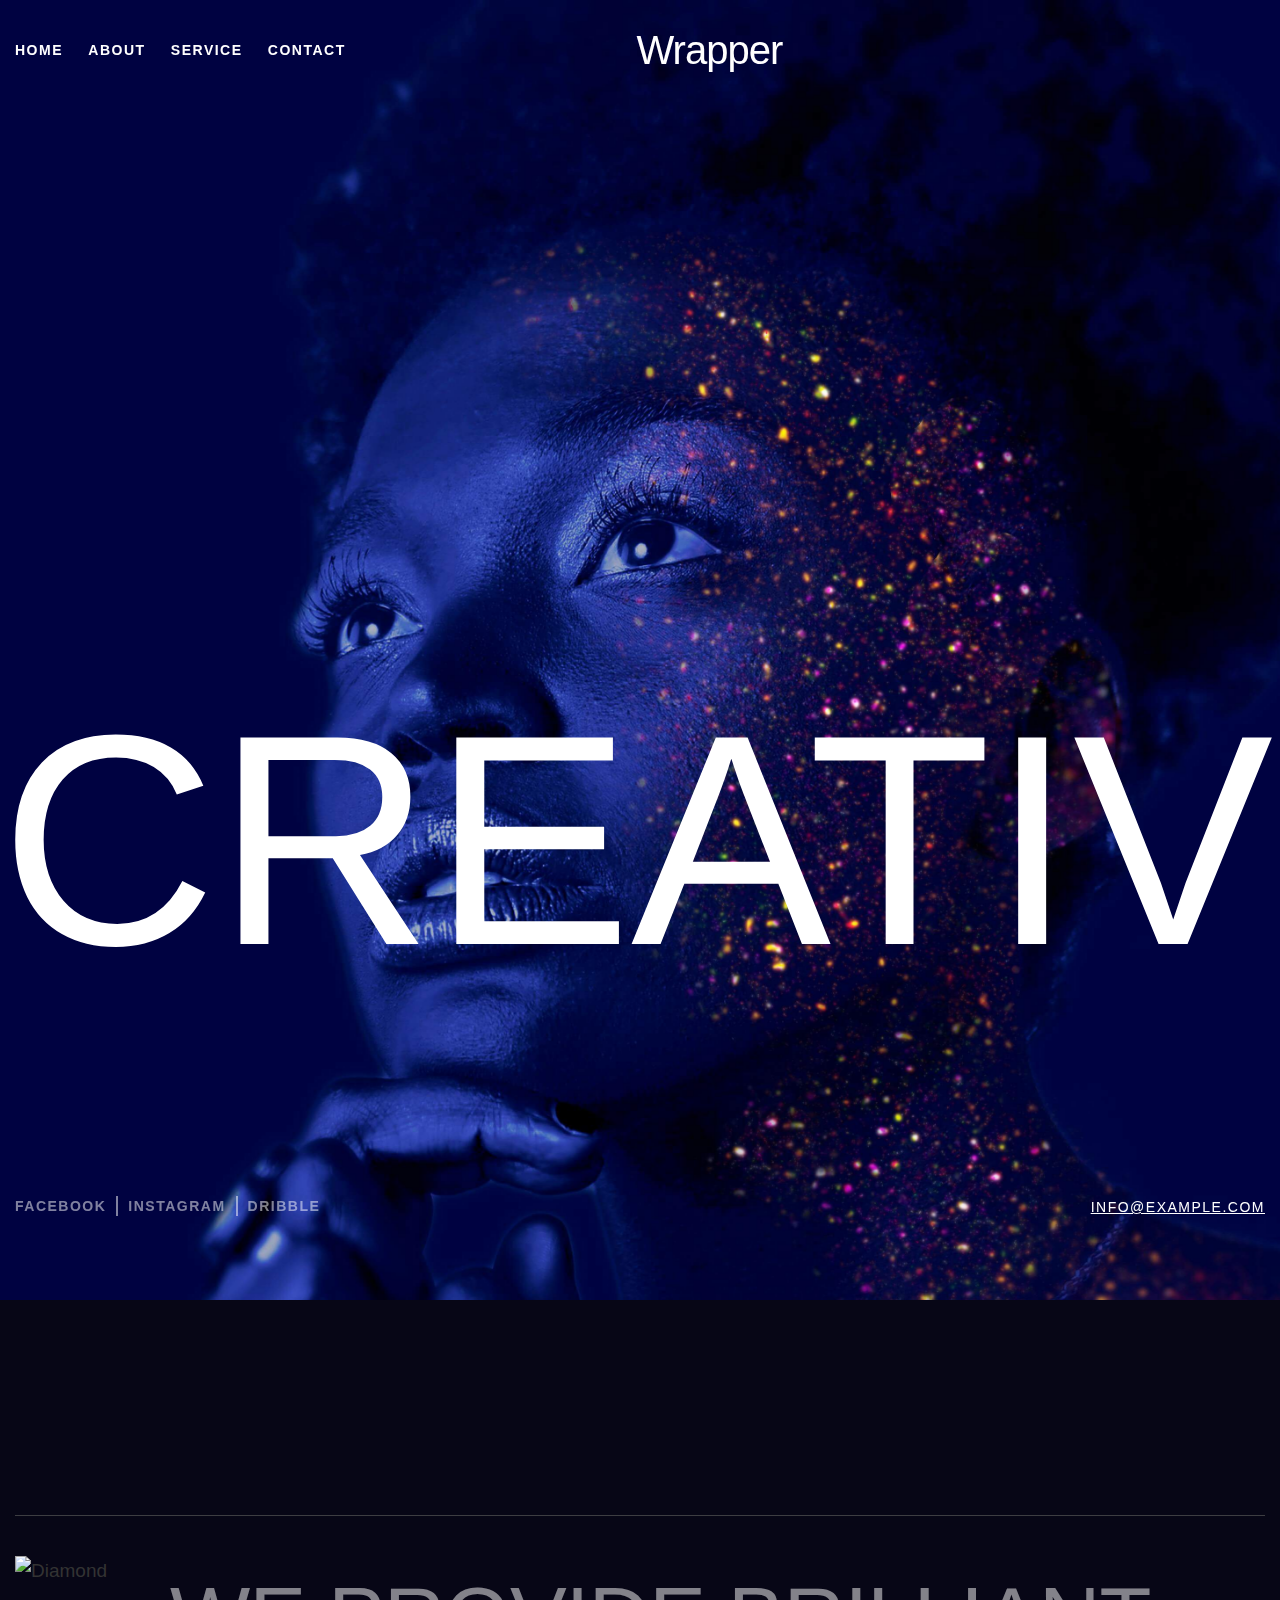
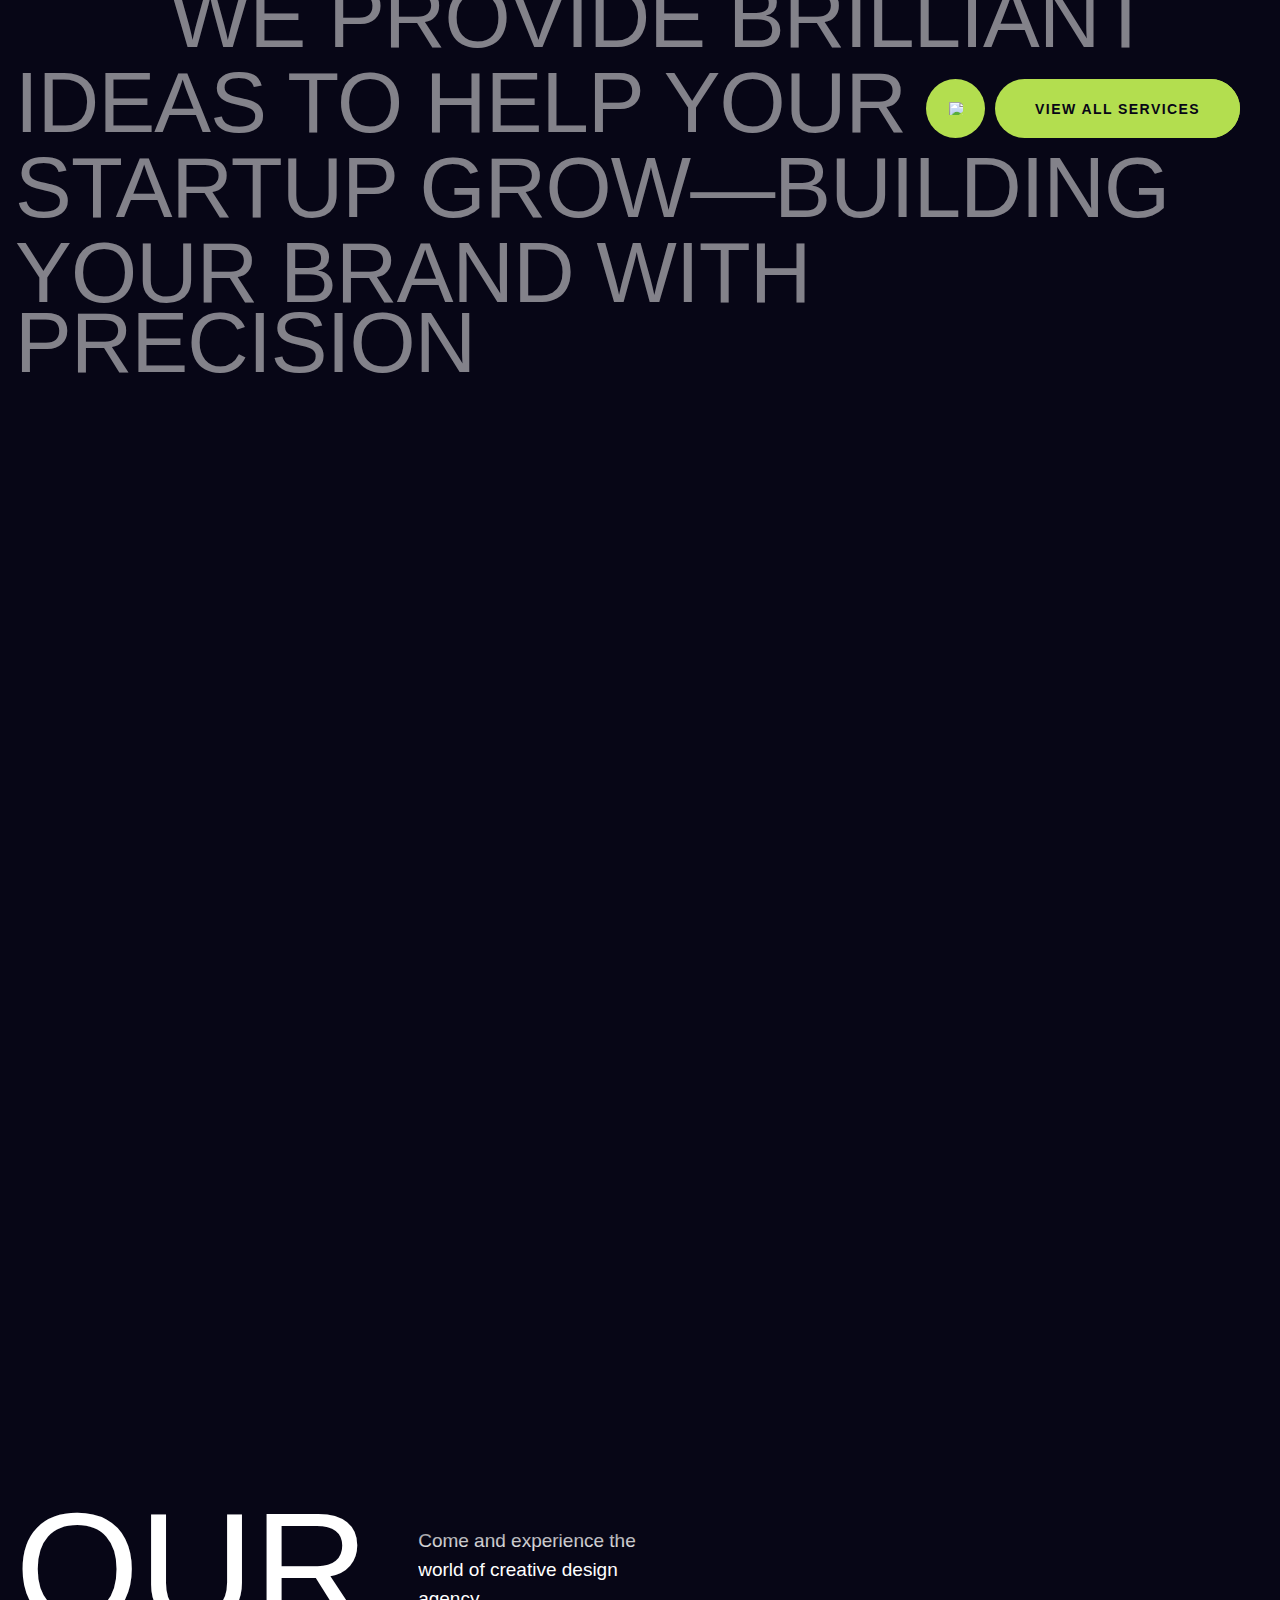
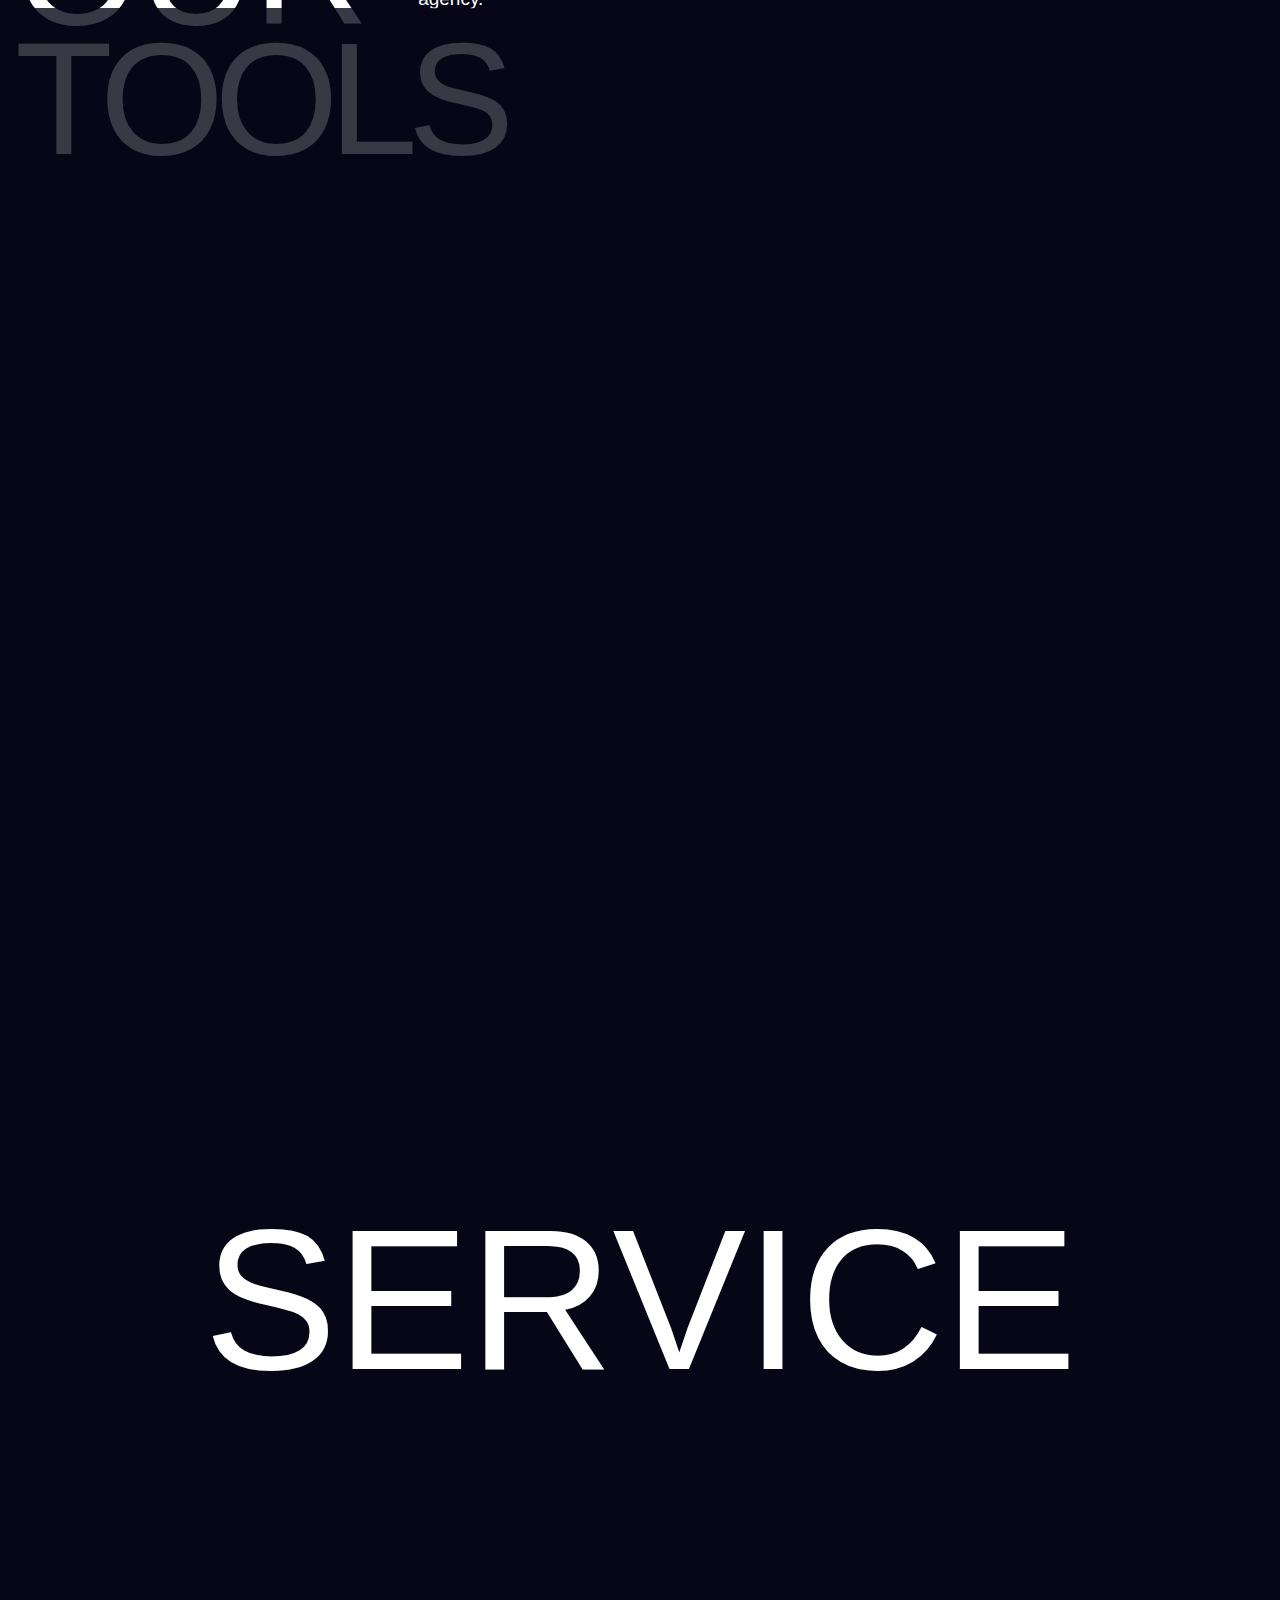
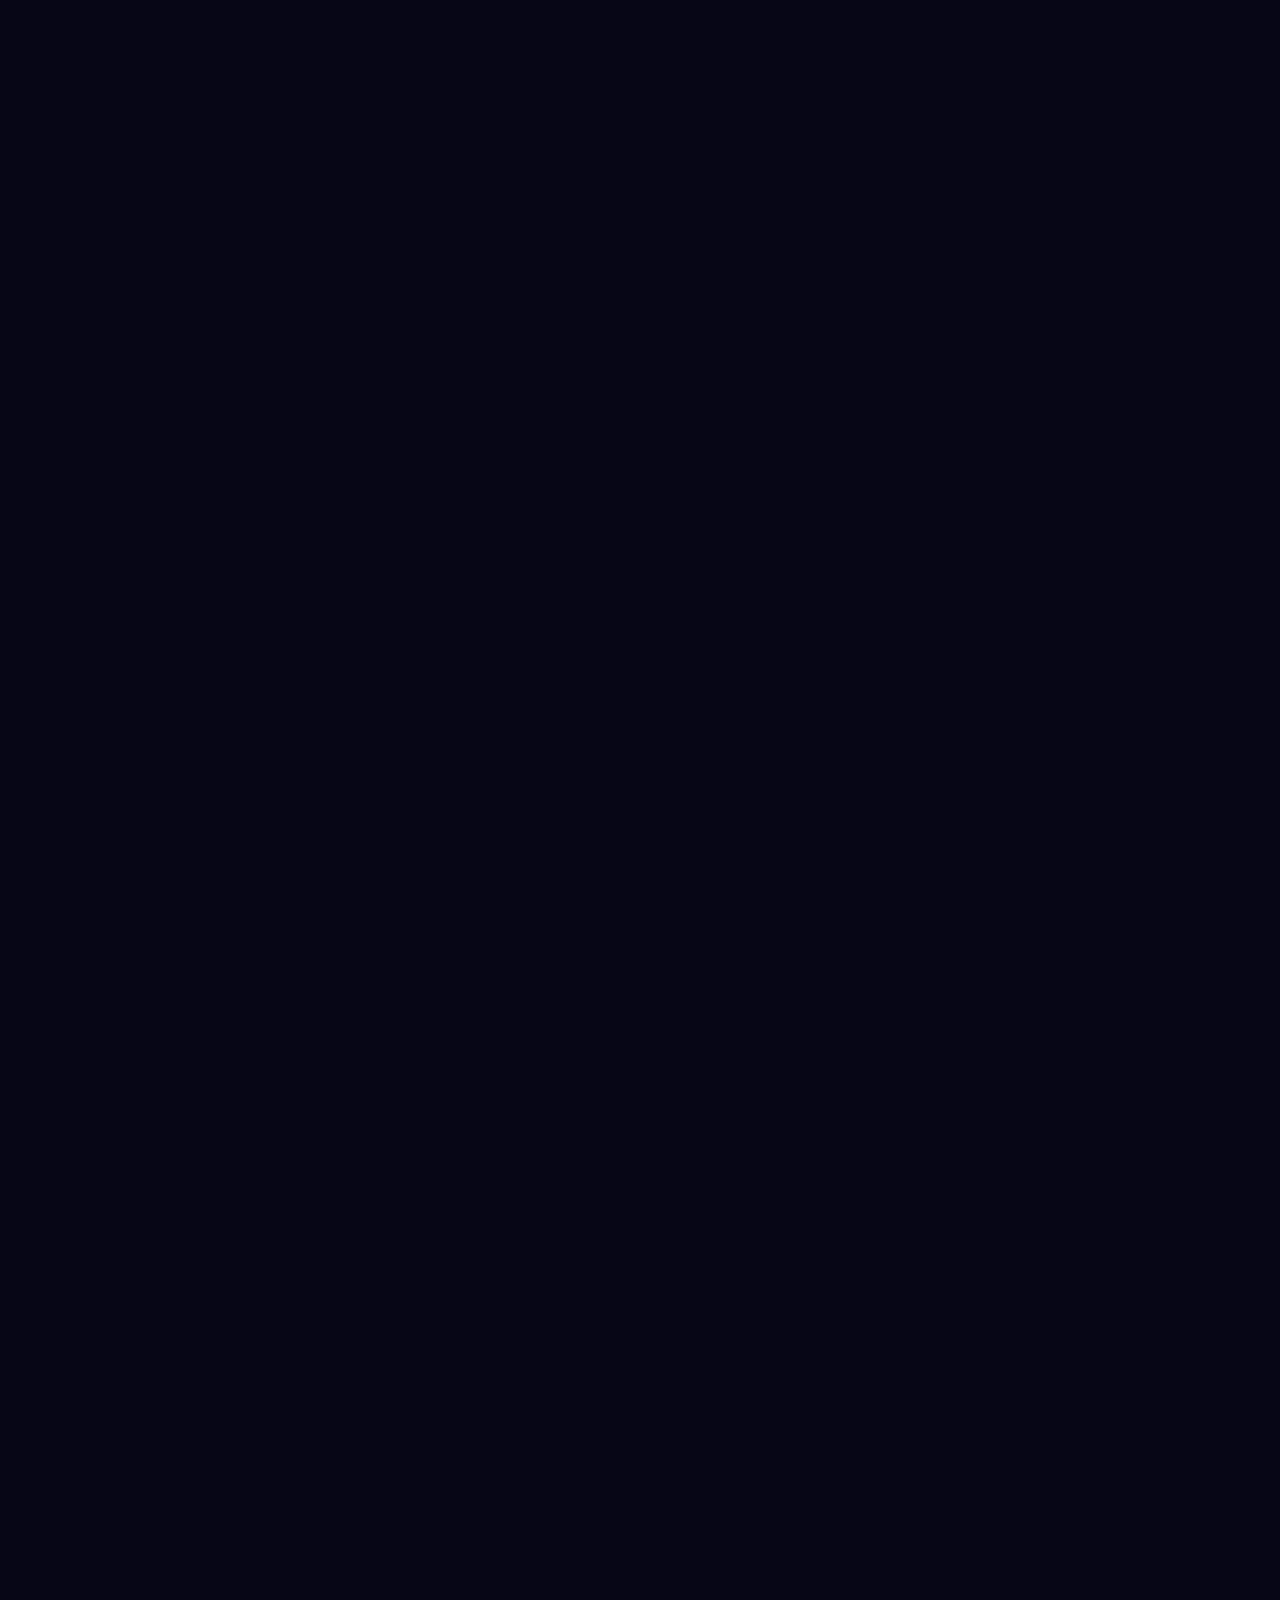
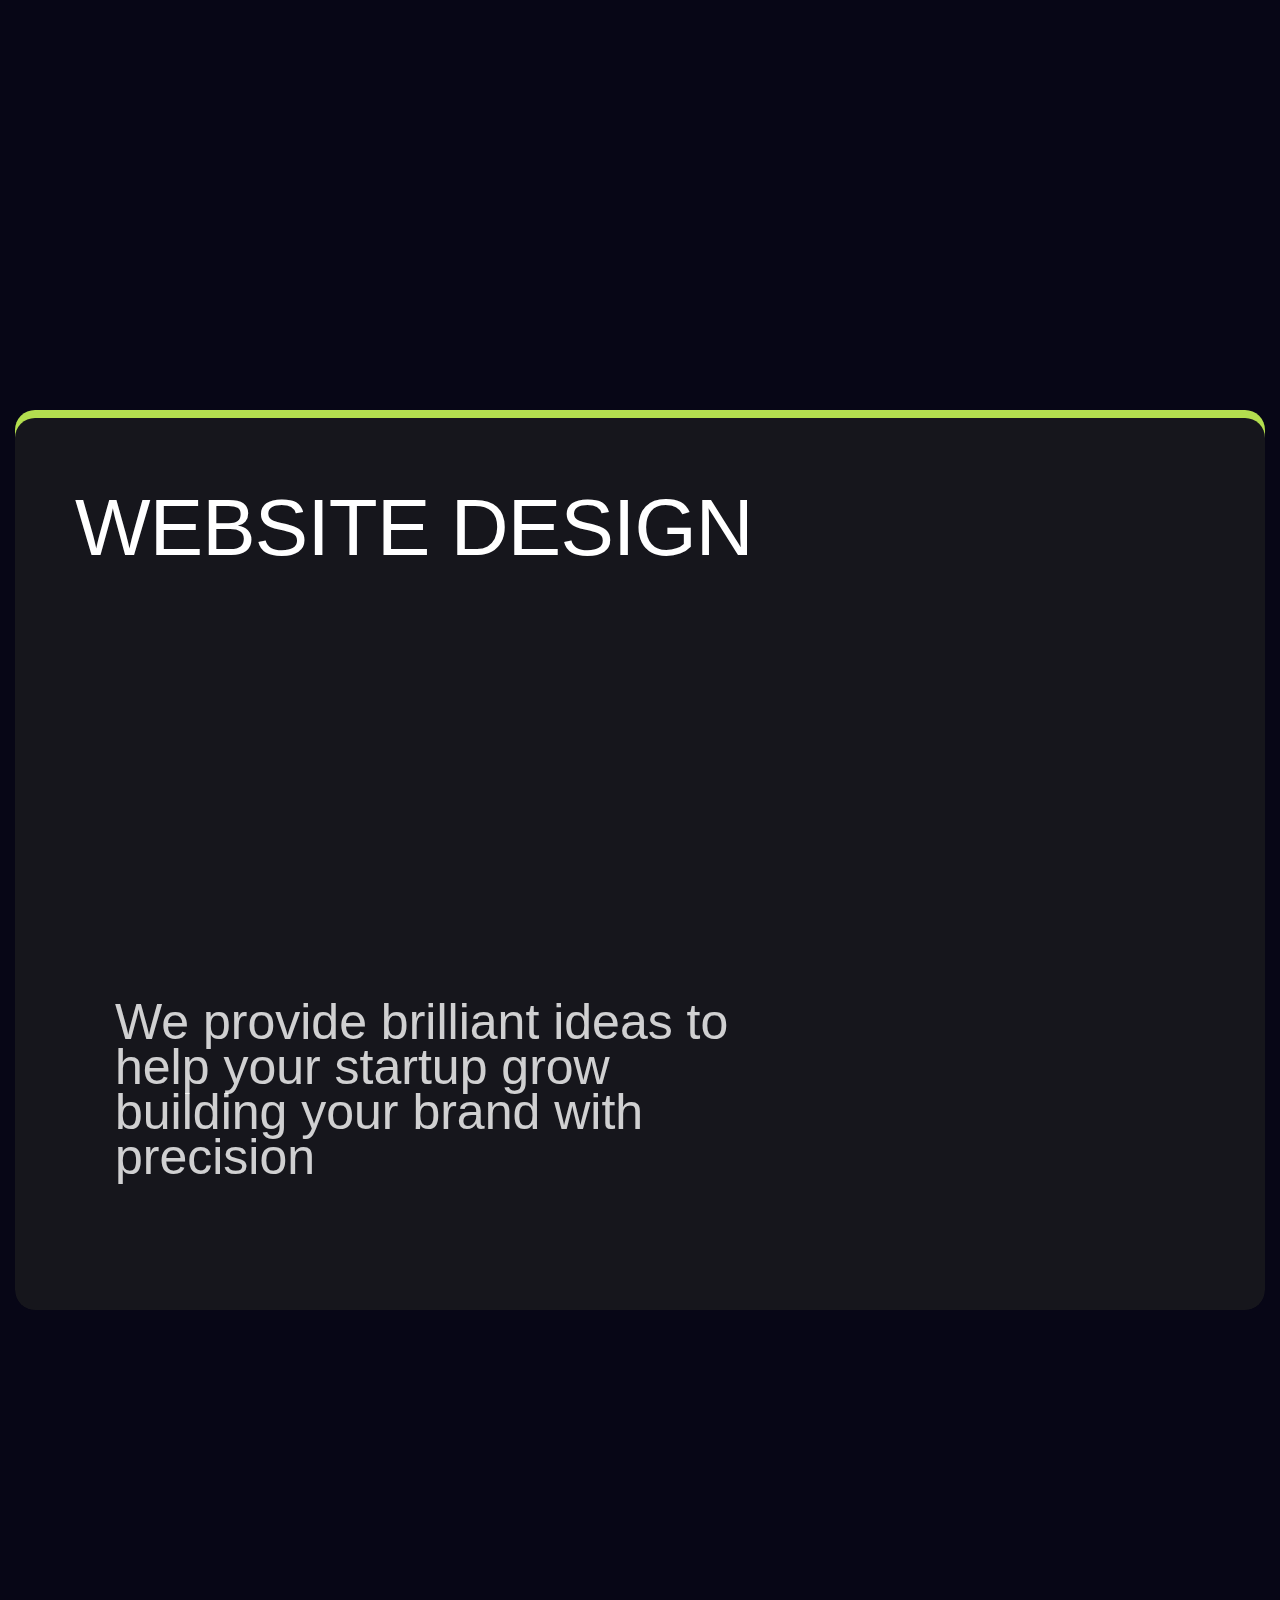
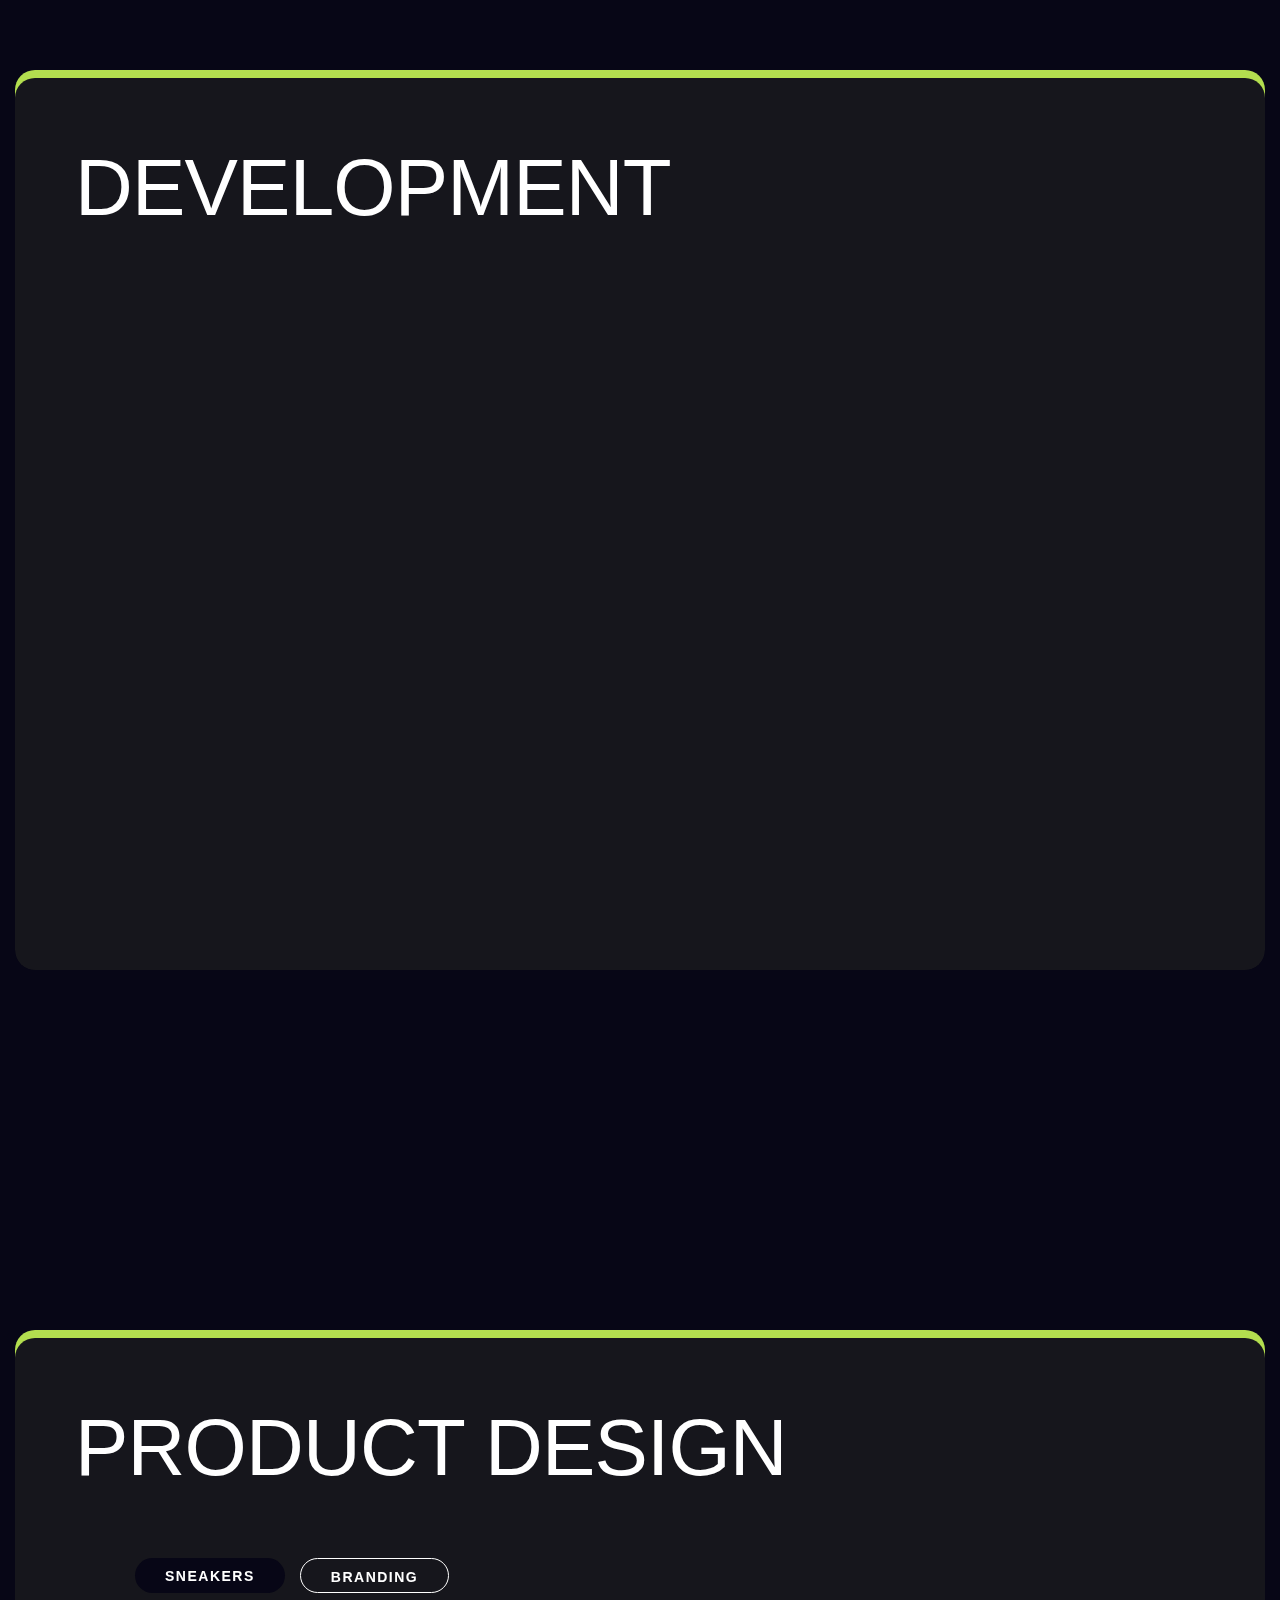
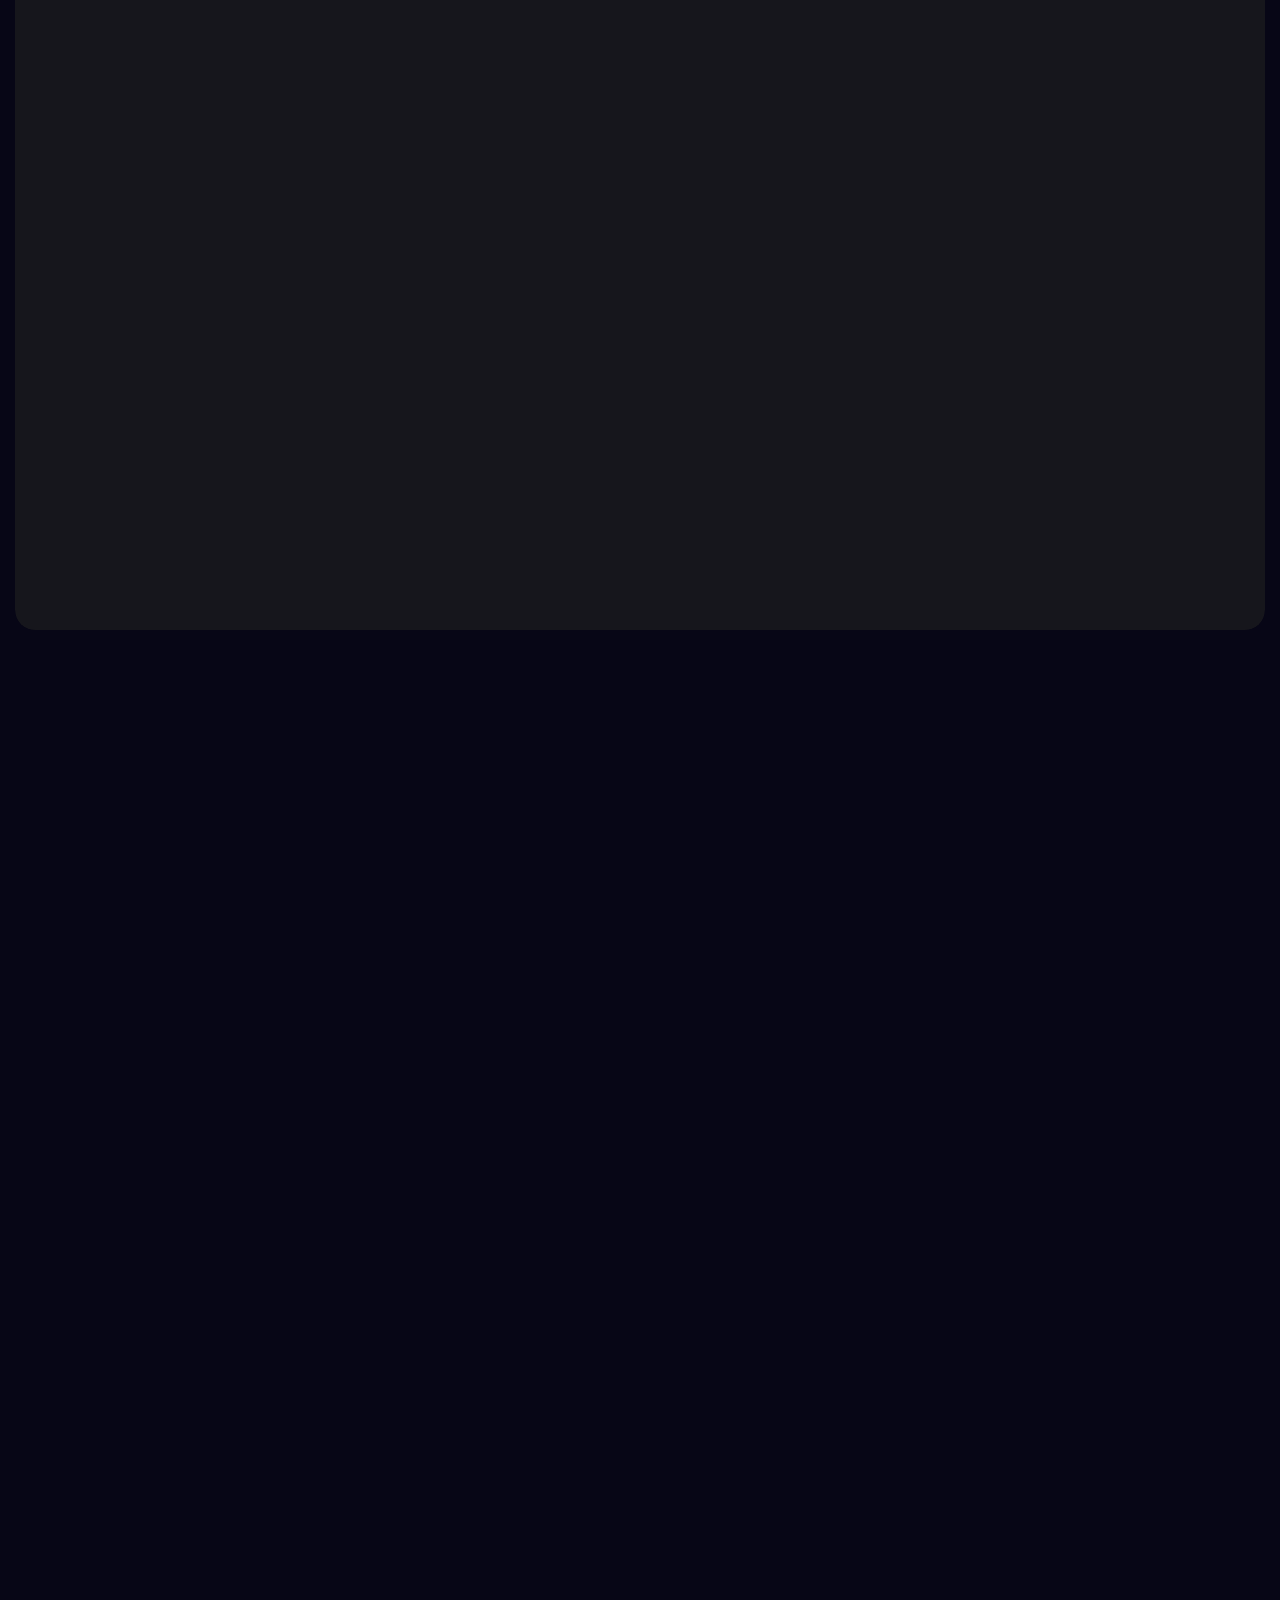
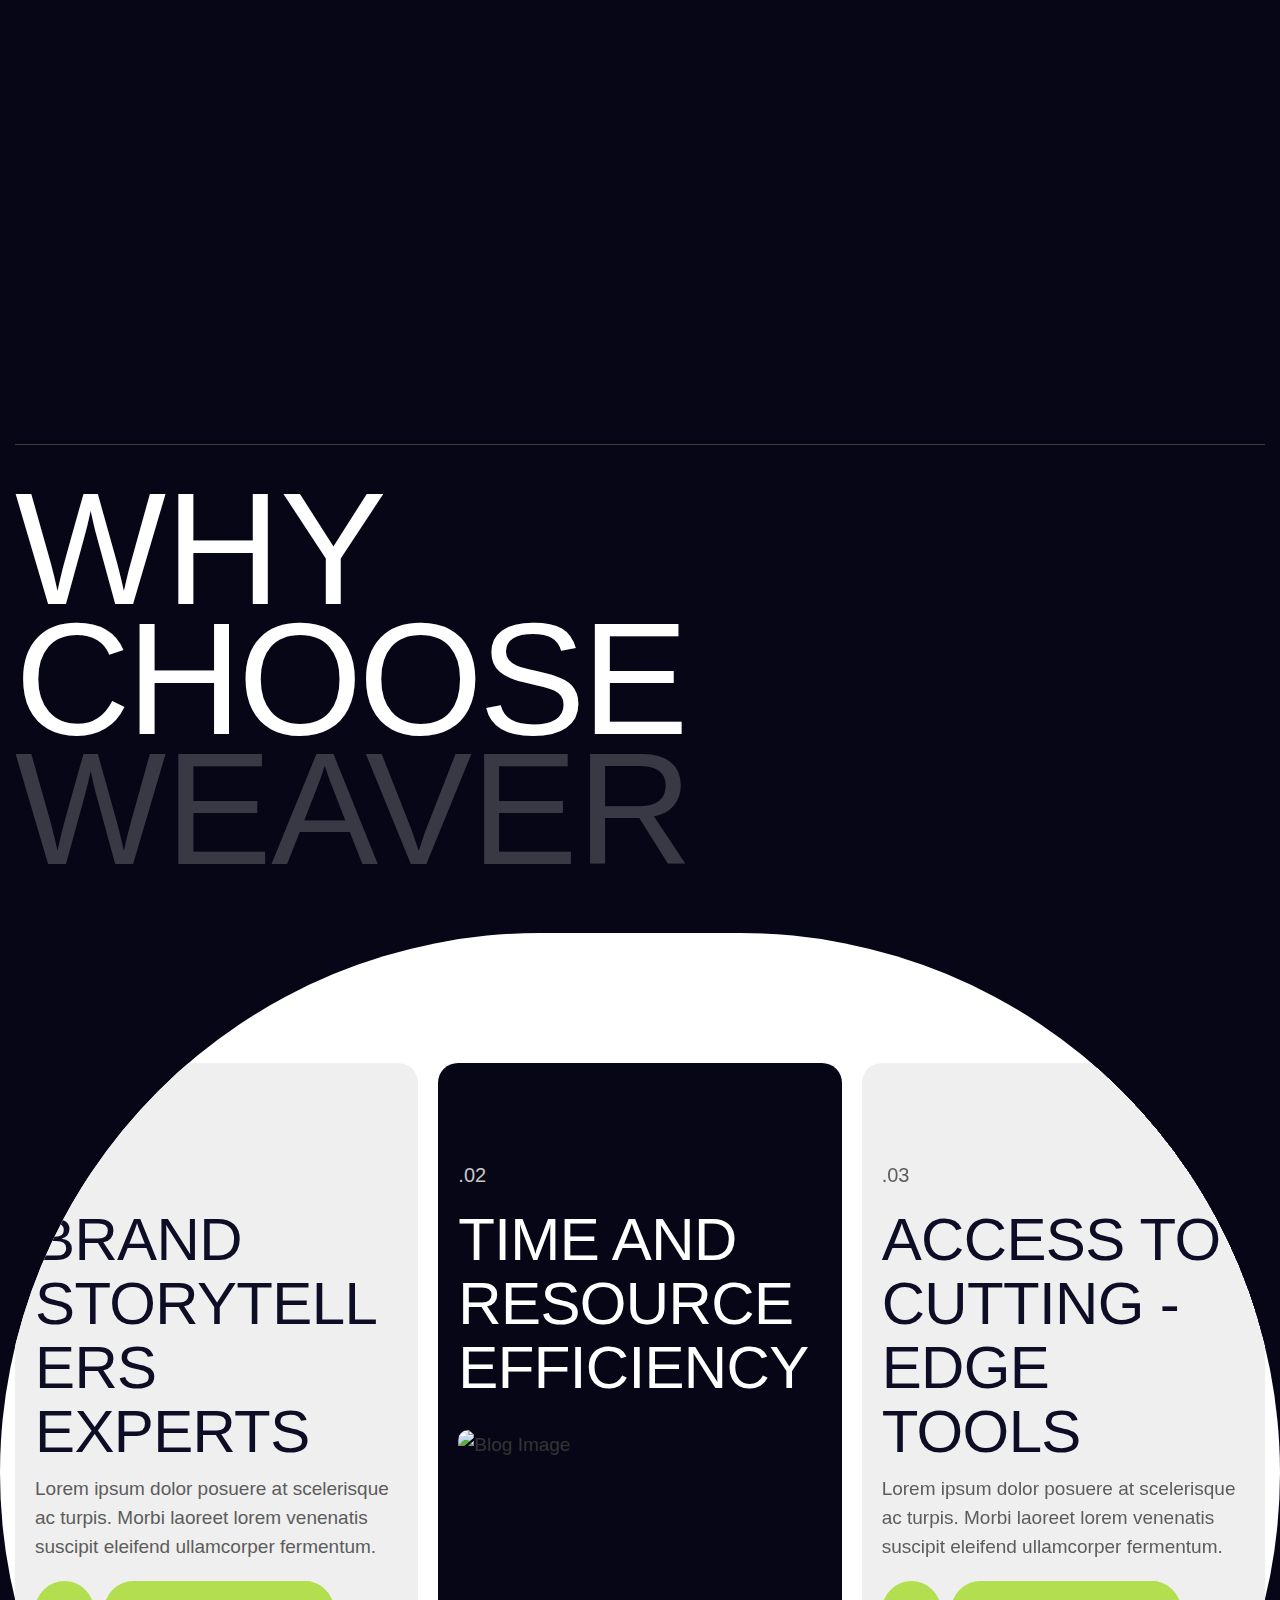
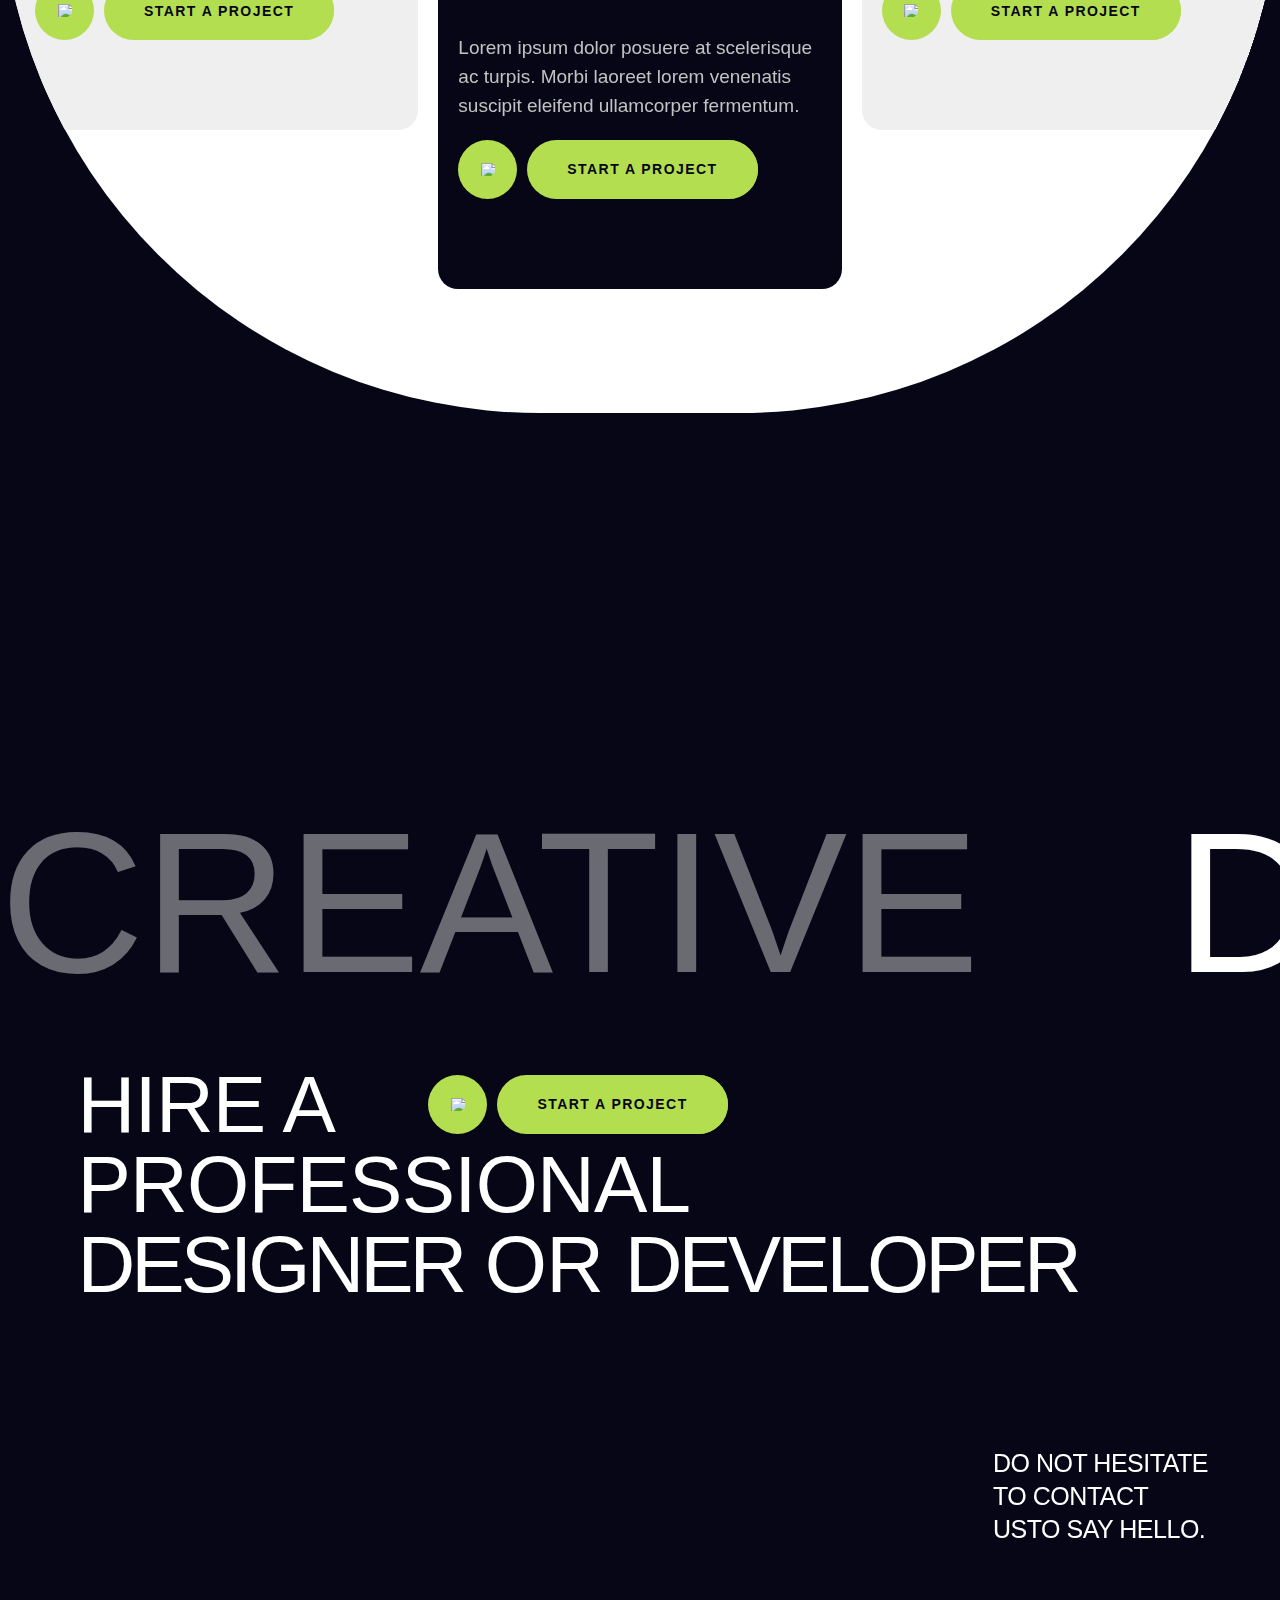
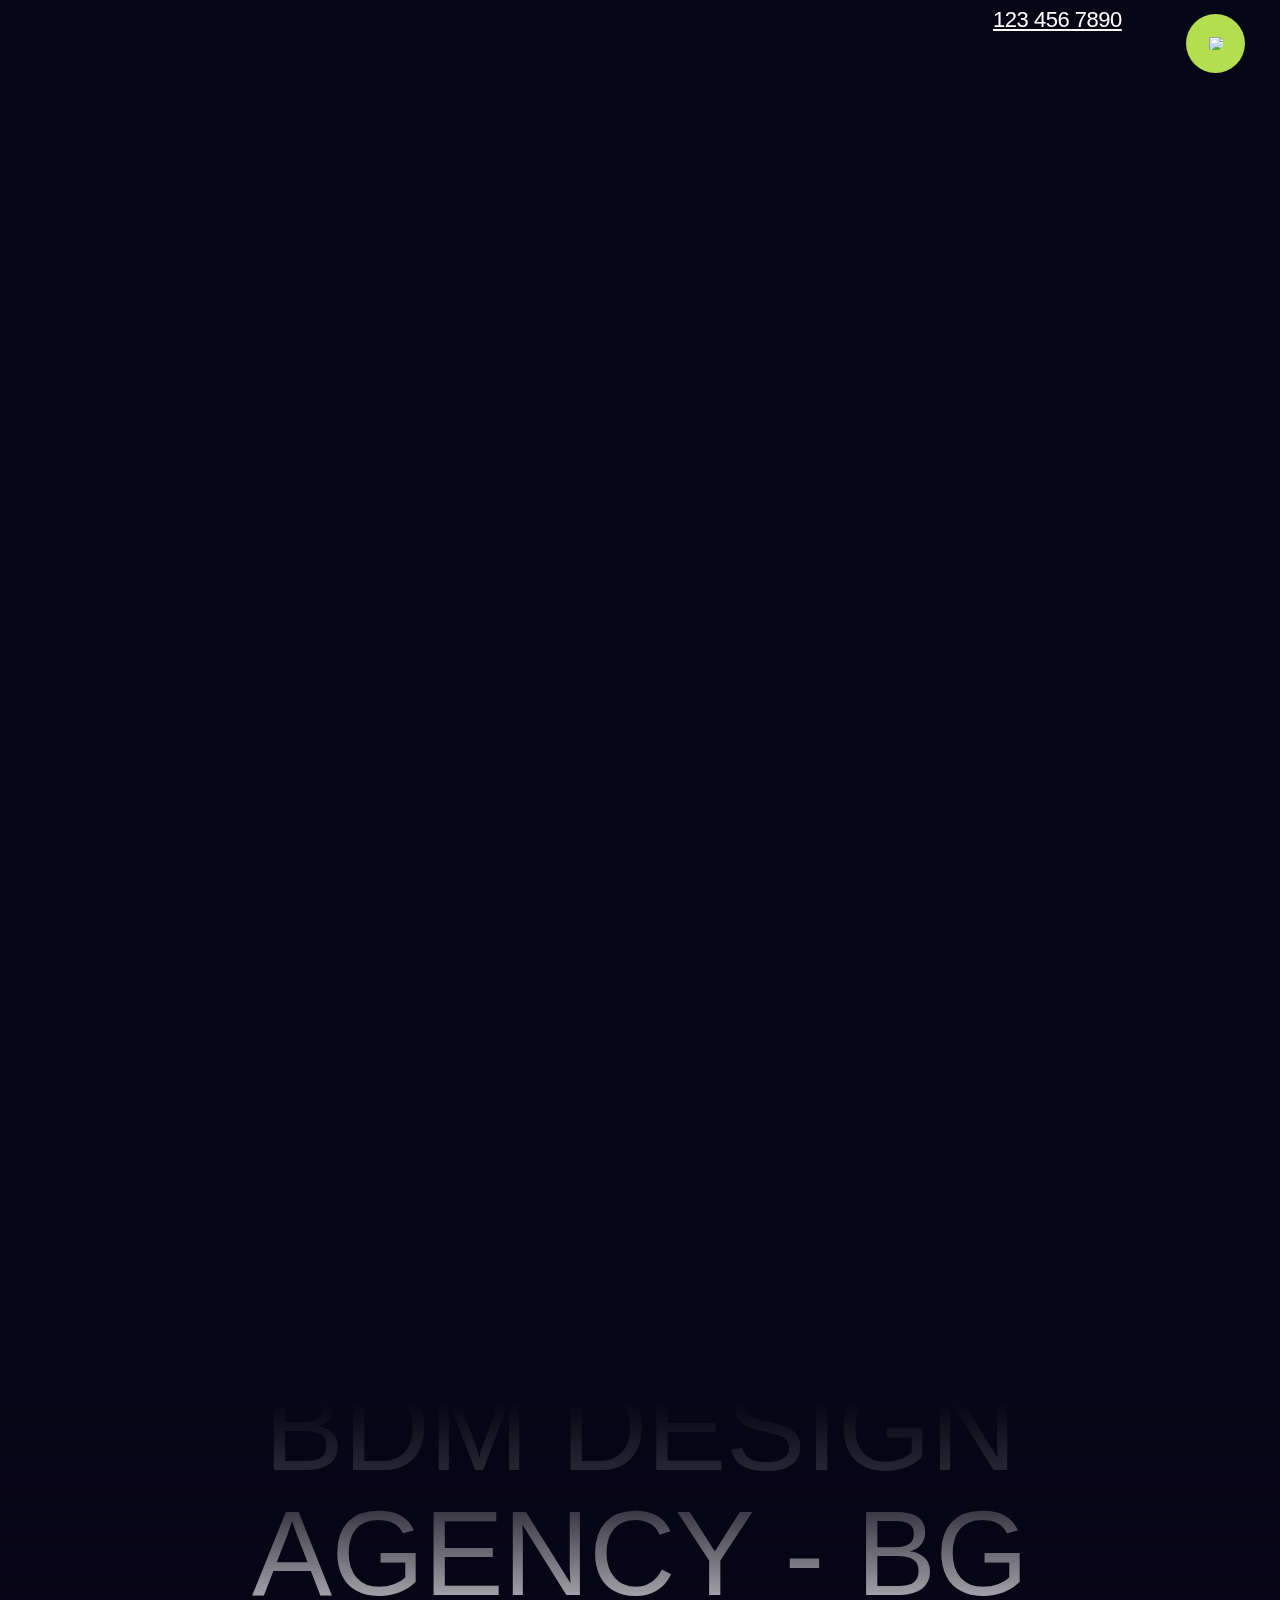
==== commit f28a3f92: "Changes made to images" ====
--- a/index.html
+++ b/index.html
@@ -1076,7 +1076,7 @@
                                 <div class="menu-font social-media-hover">UI Design</div>
                             </div>
                             <div class="home-one-agency-tab-item change-tab-style">
-                                <div class="menu-font social-media-hover">DevelopMent</div>
+                                <div class="menu-font social-media-hover">Website DevelopMent</div>
                             </div>
                         </div>
                         <div class="home-one-agency-design-text">
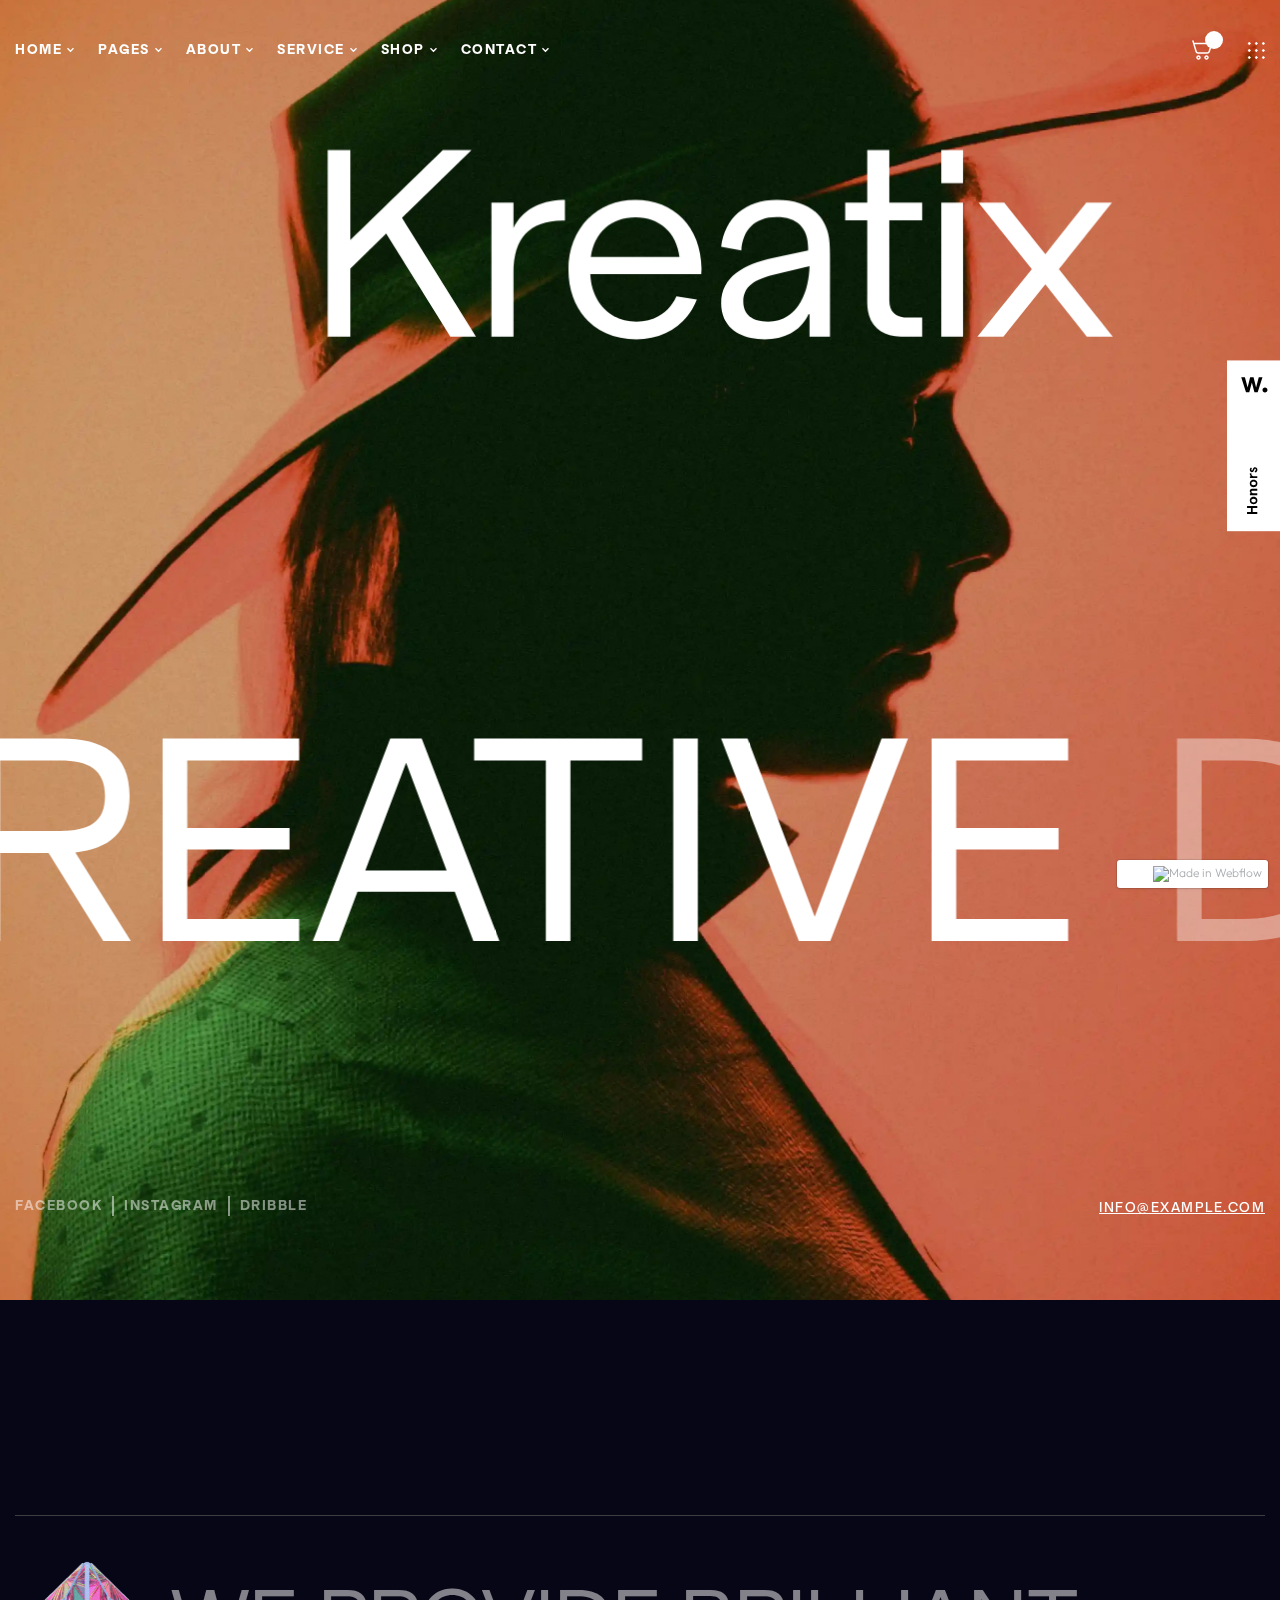
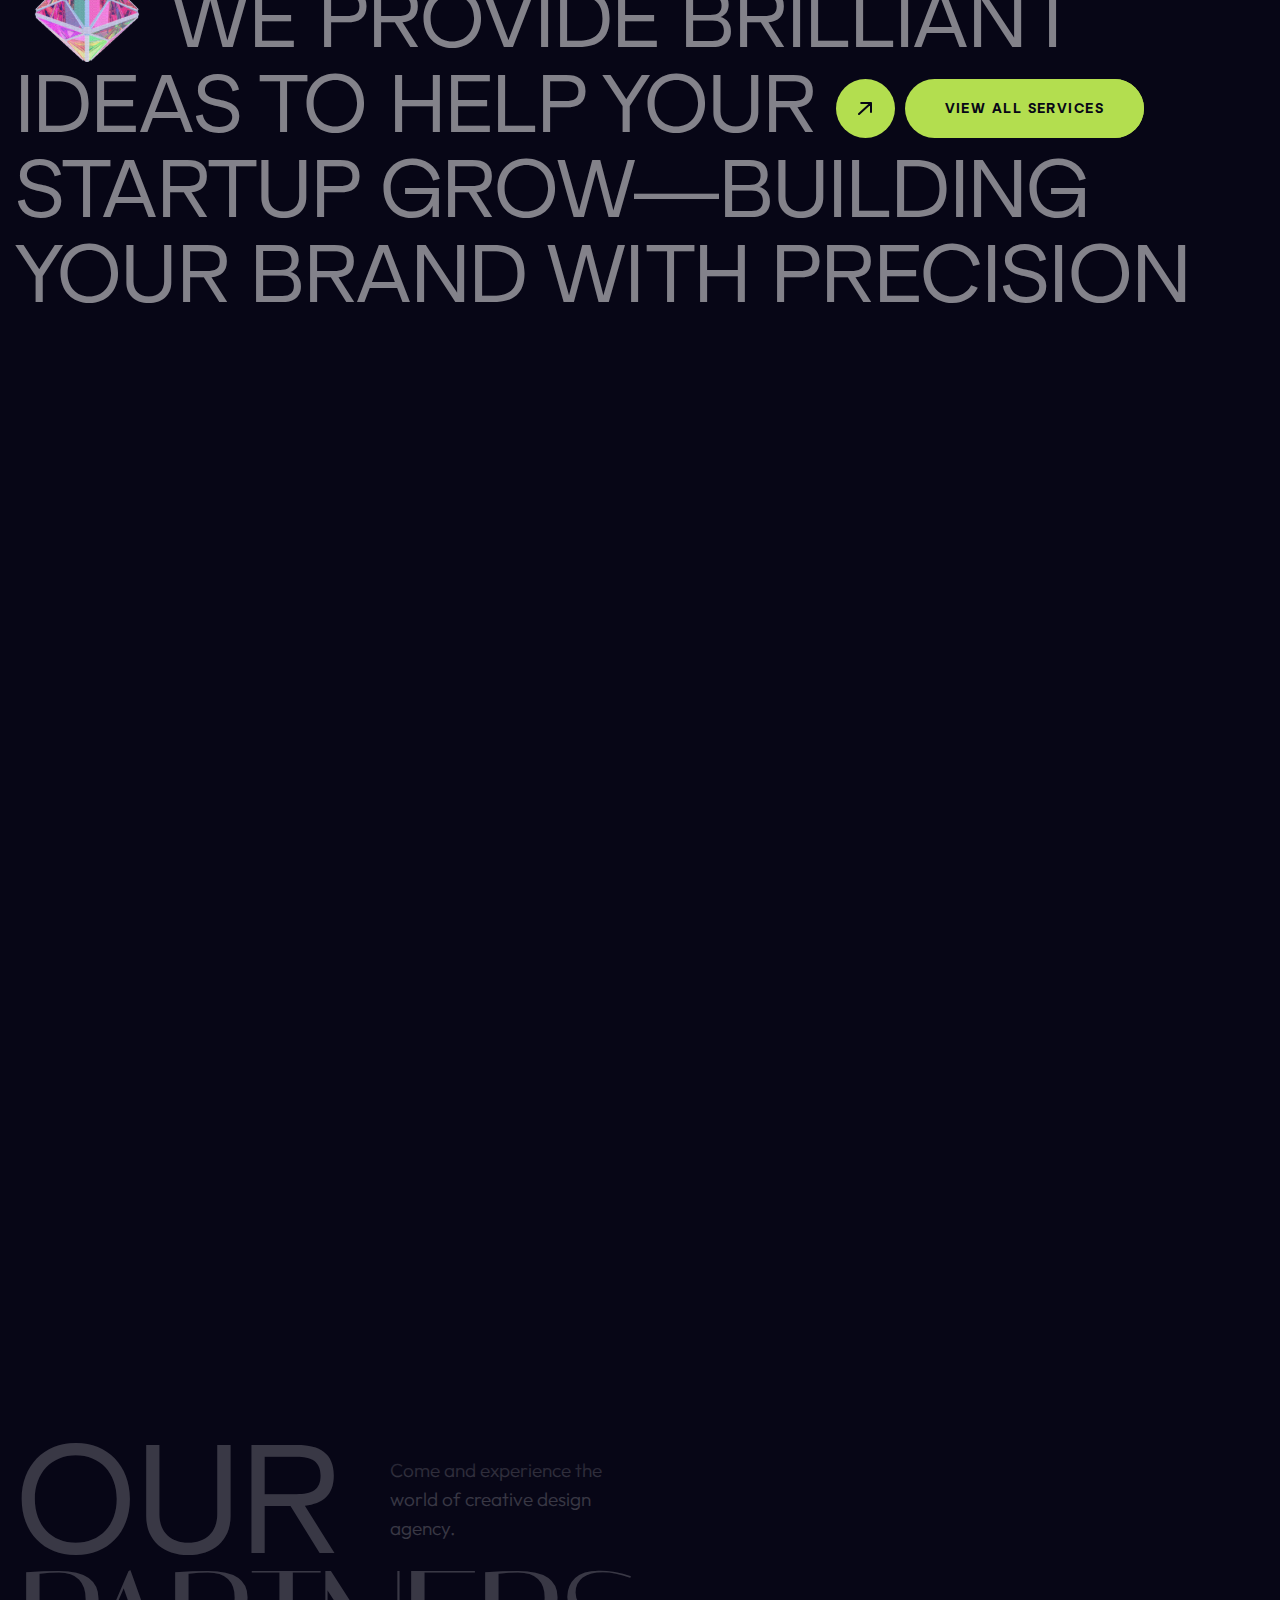
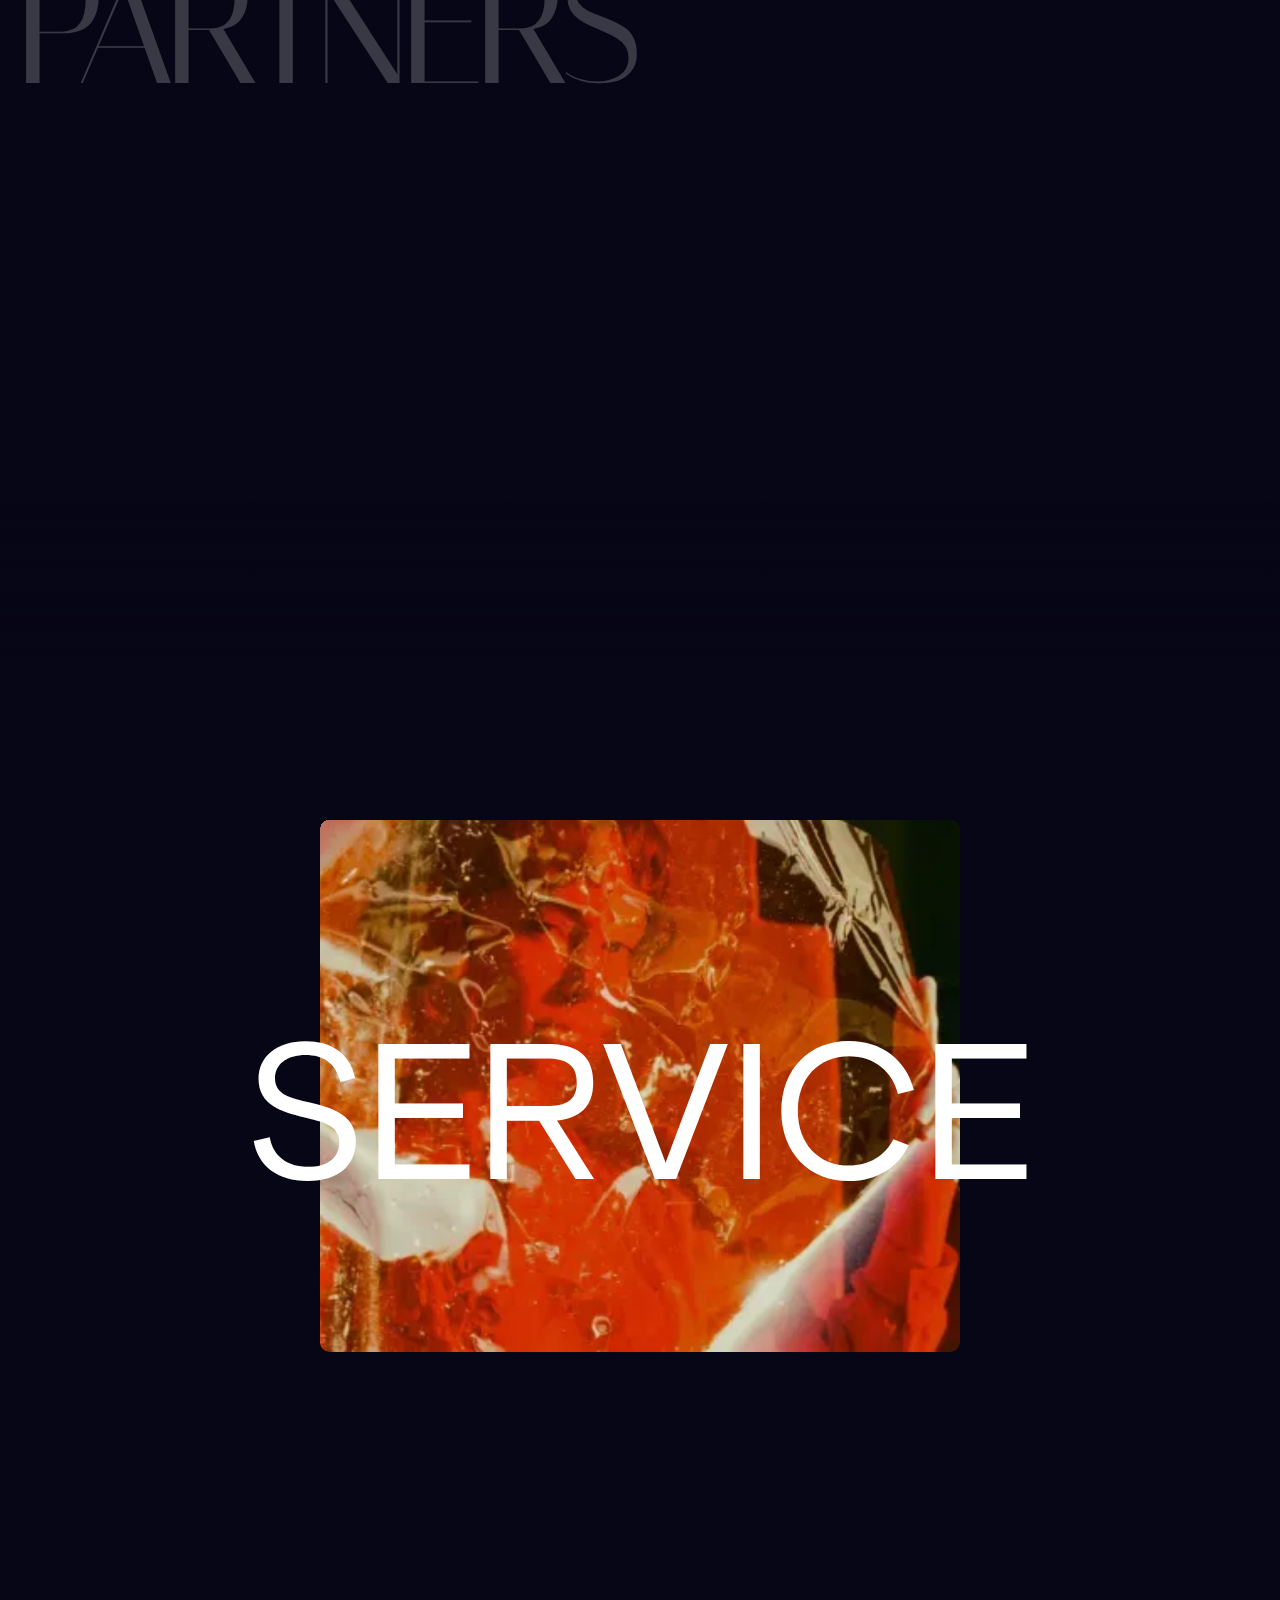
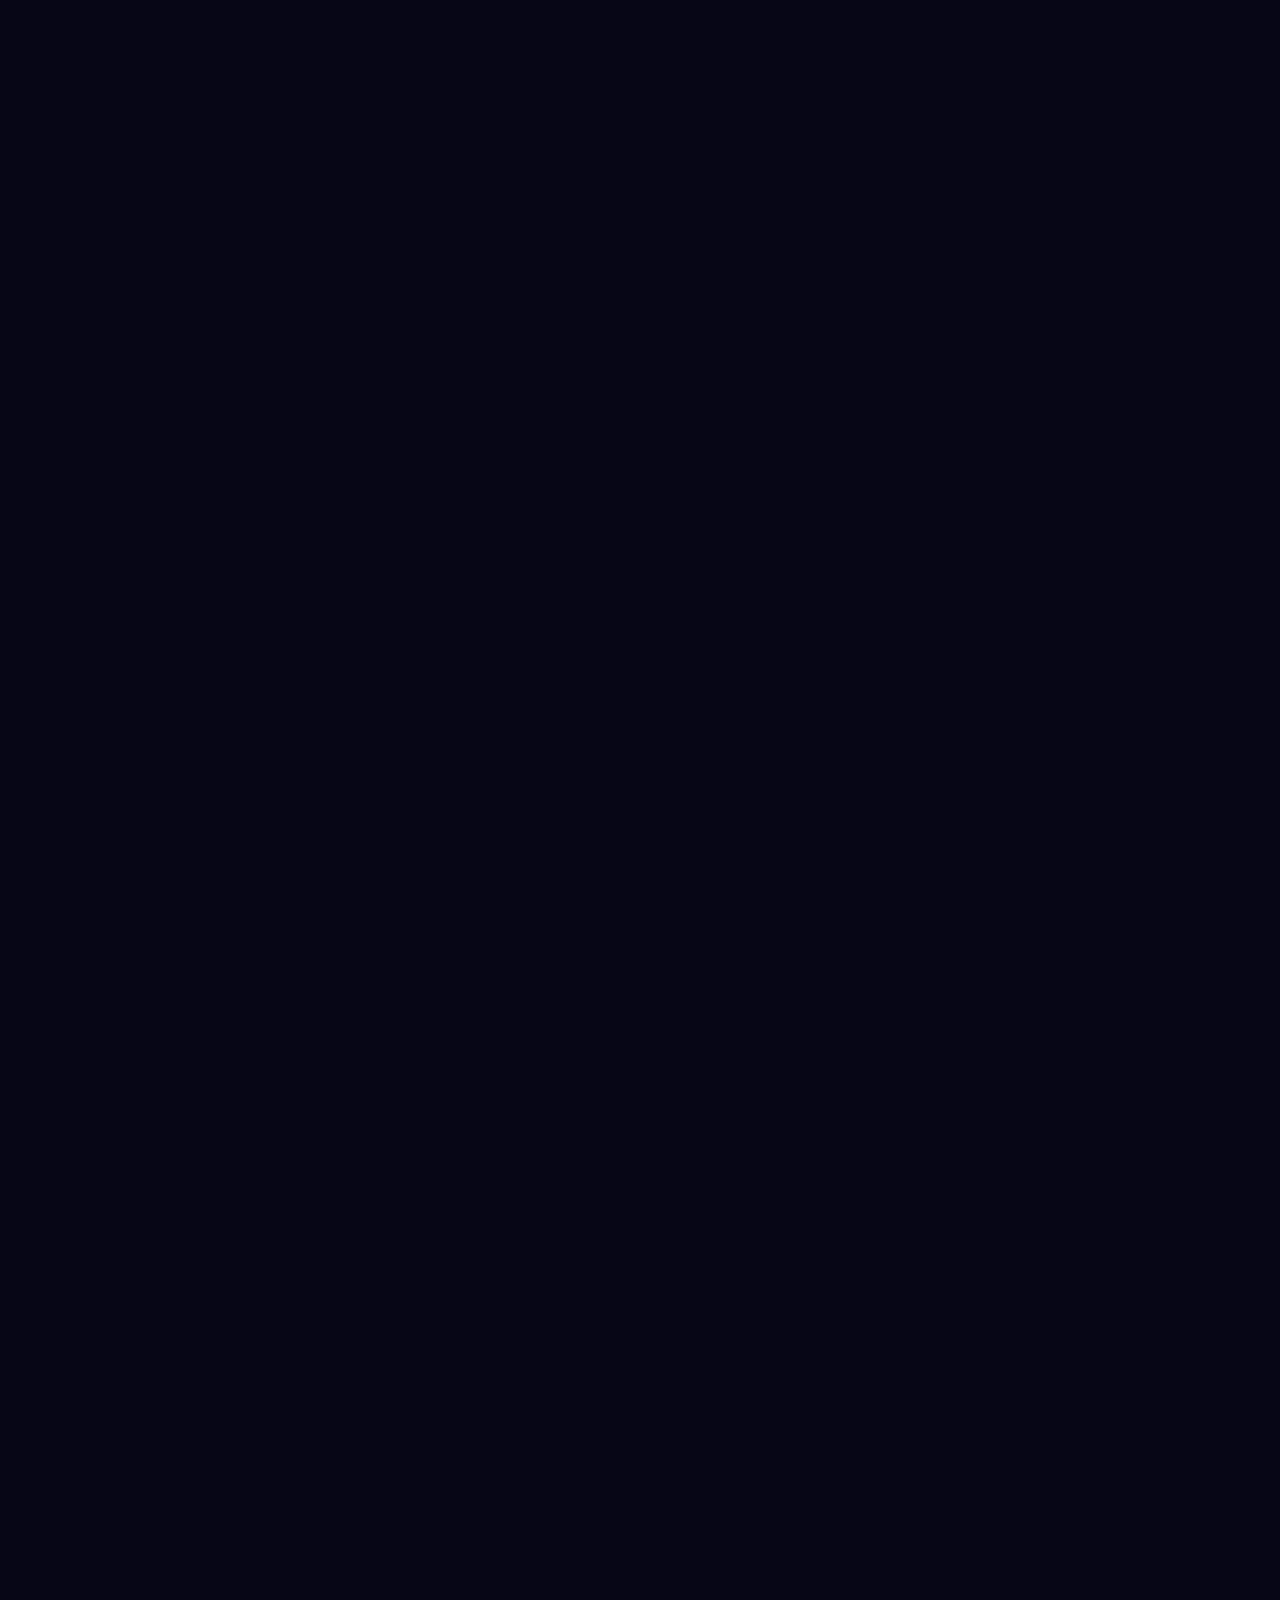
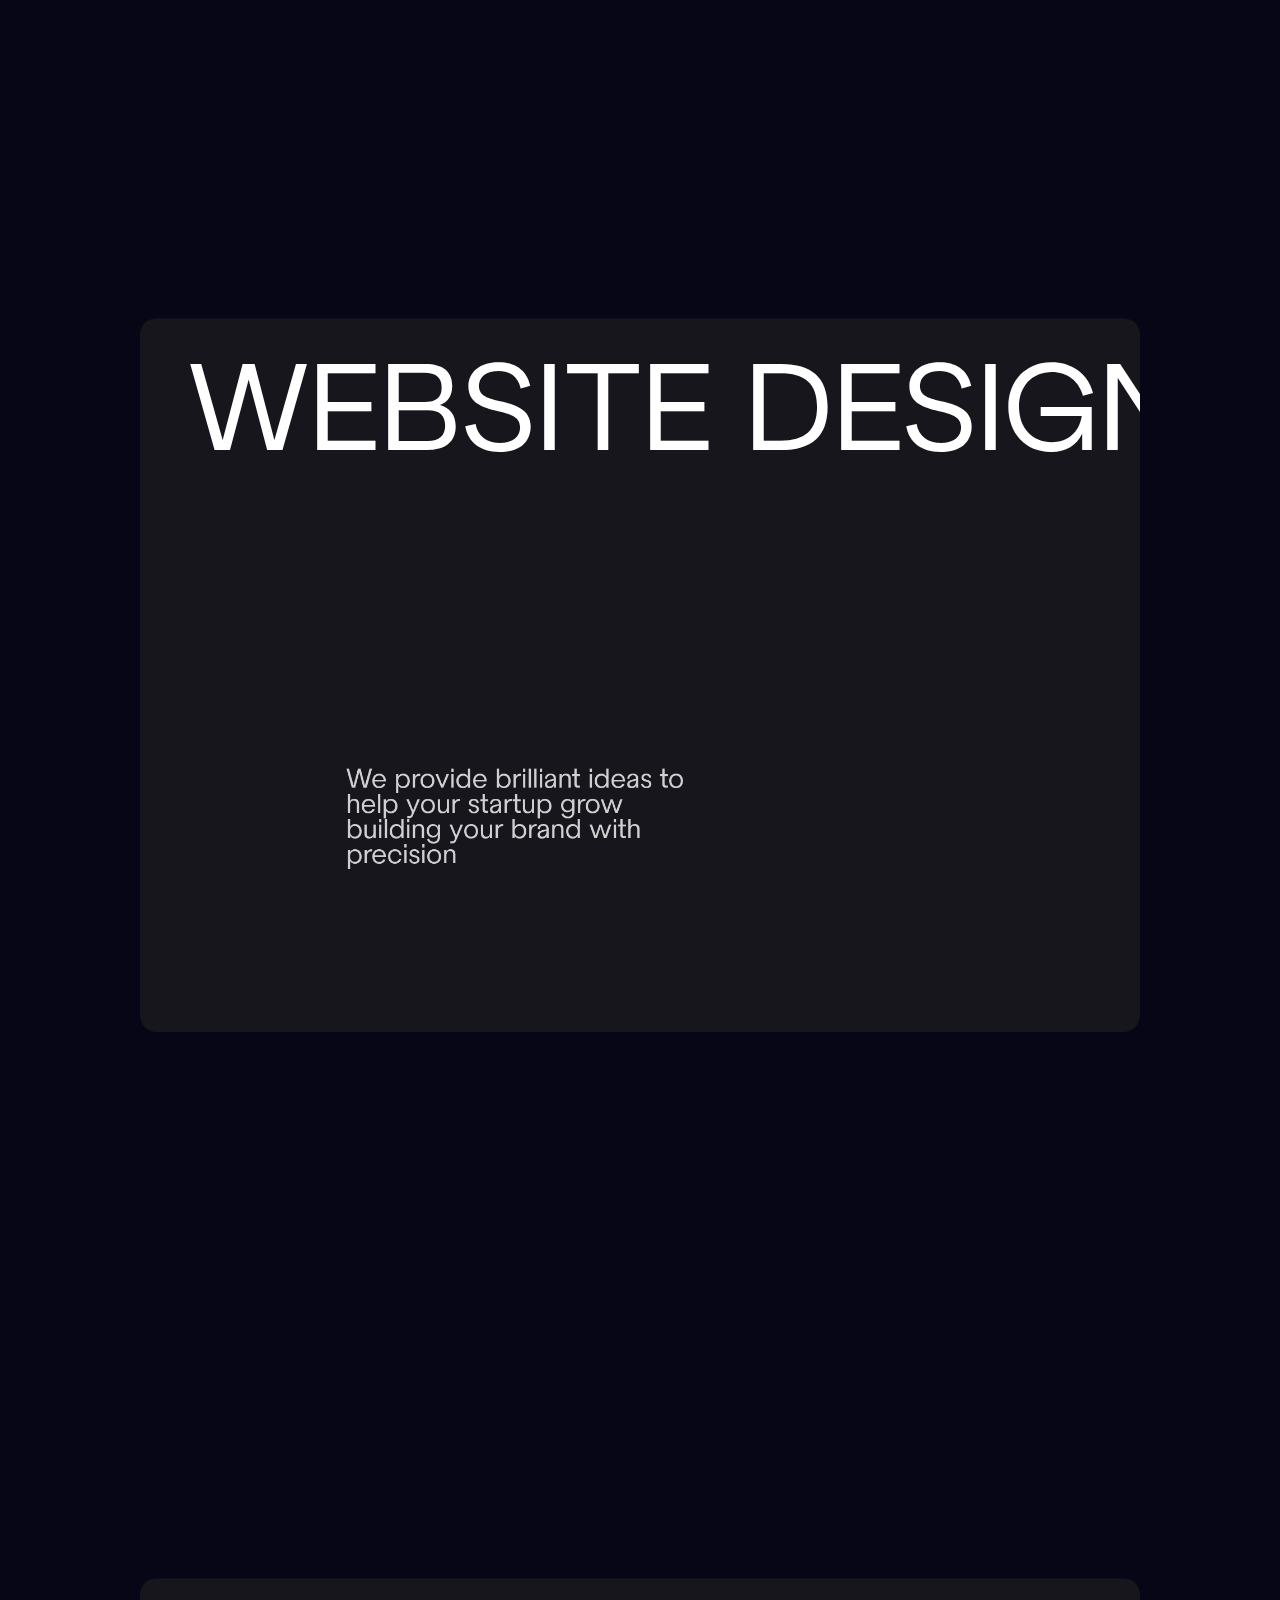
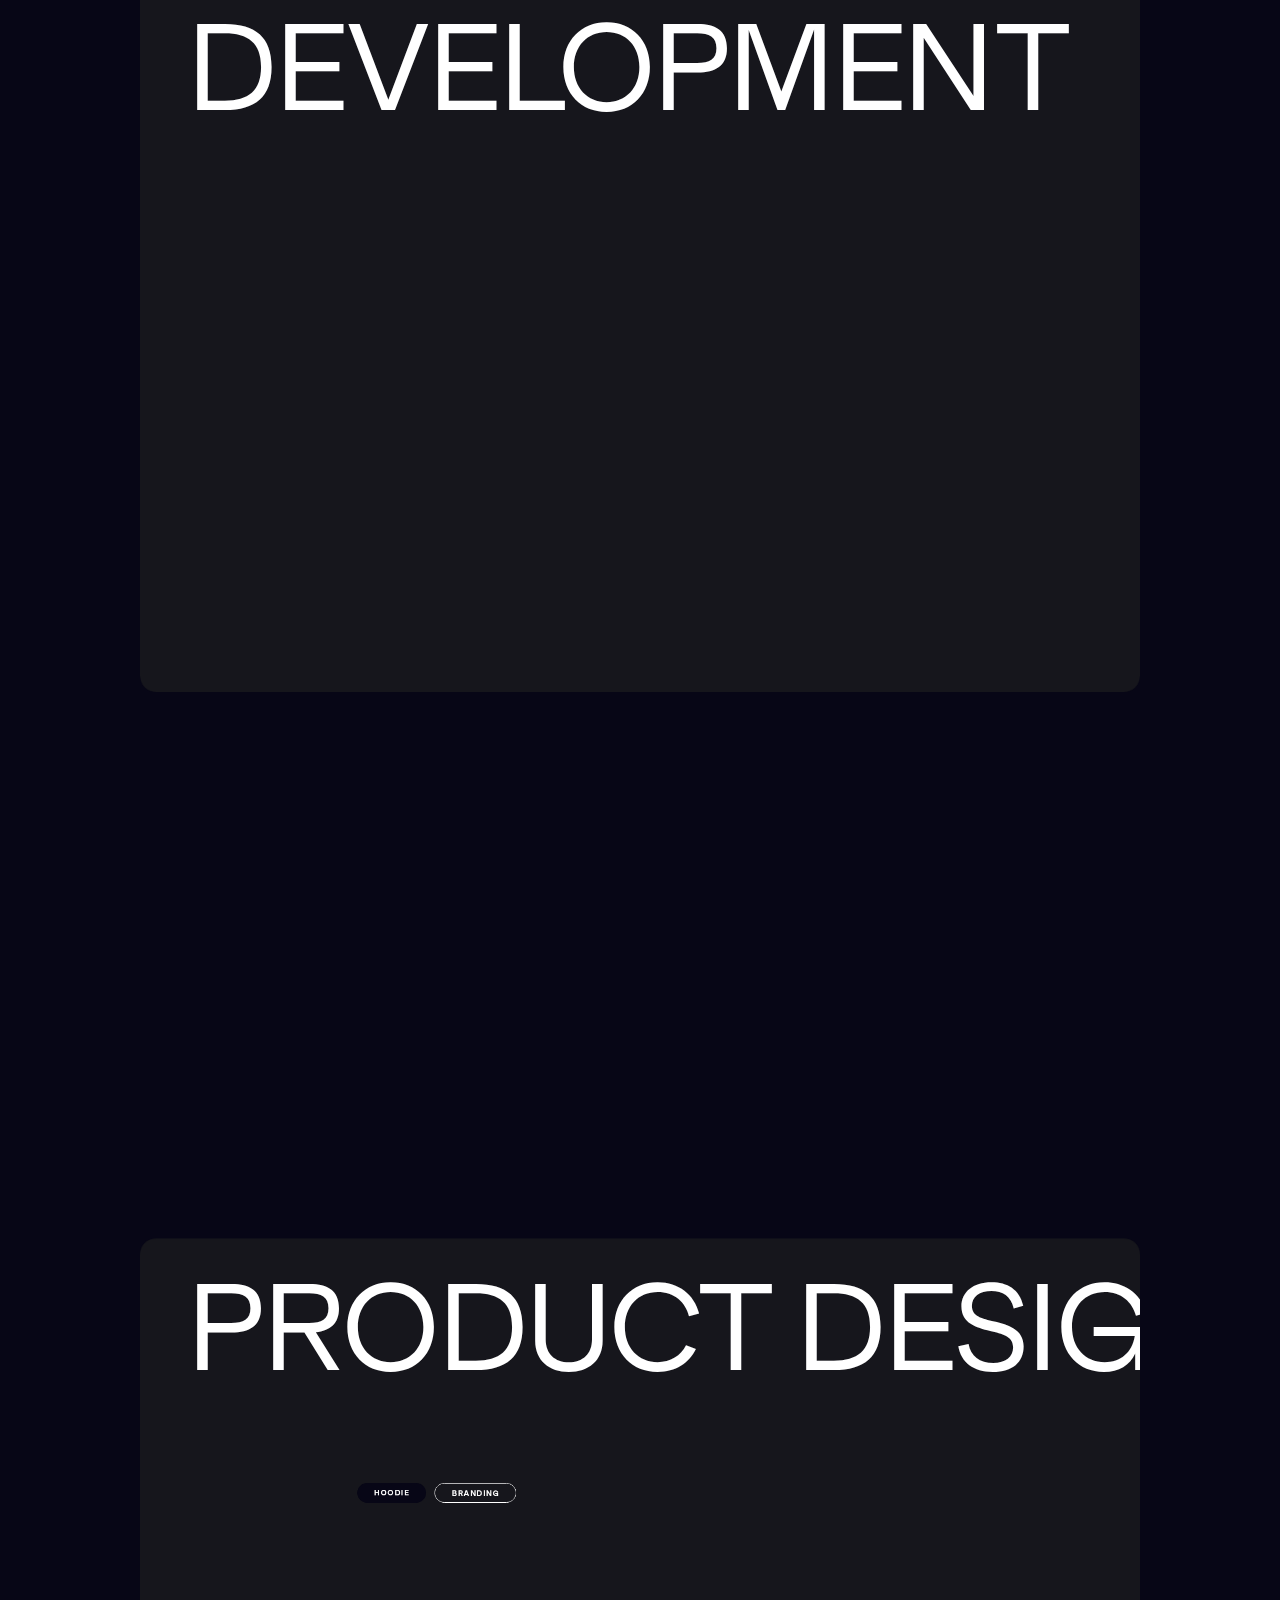
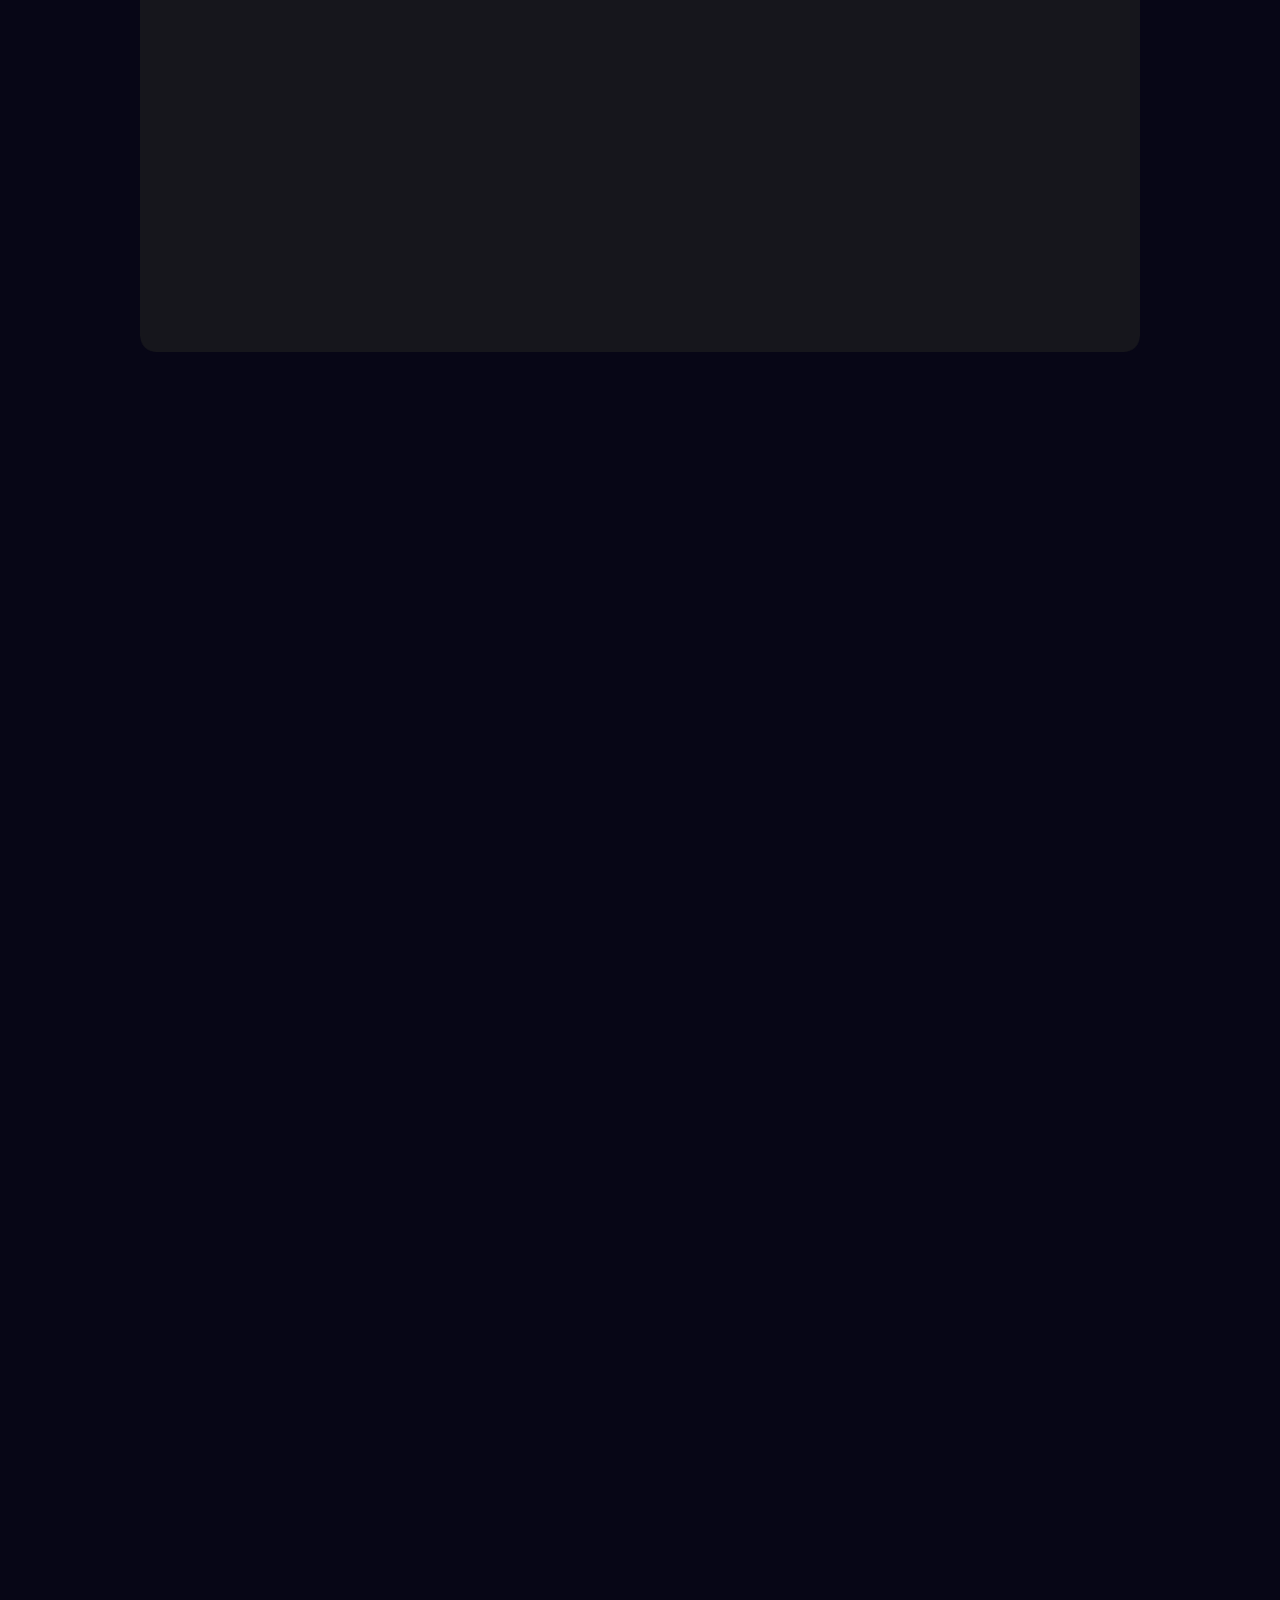
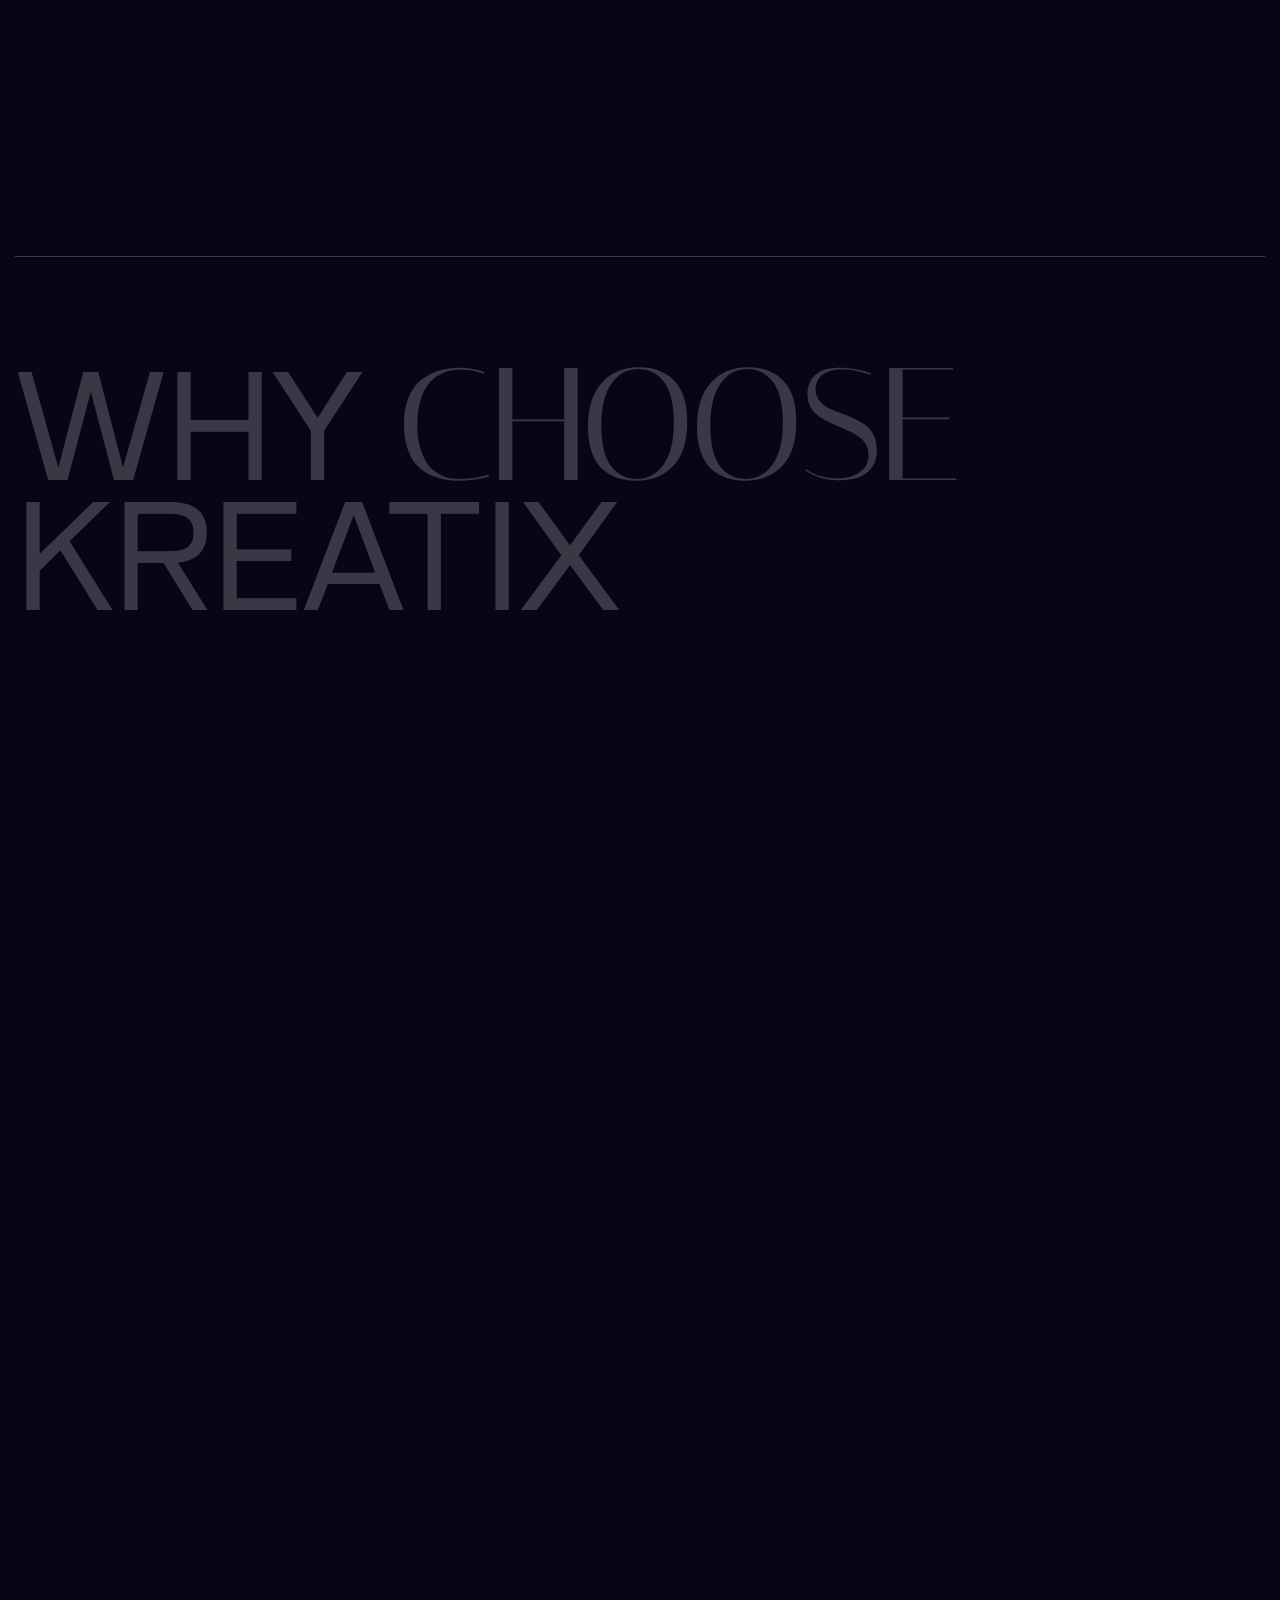
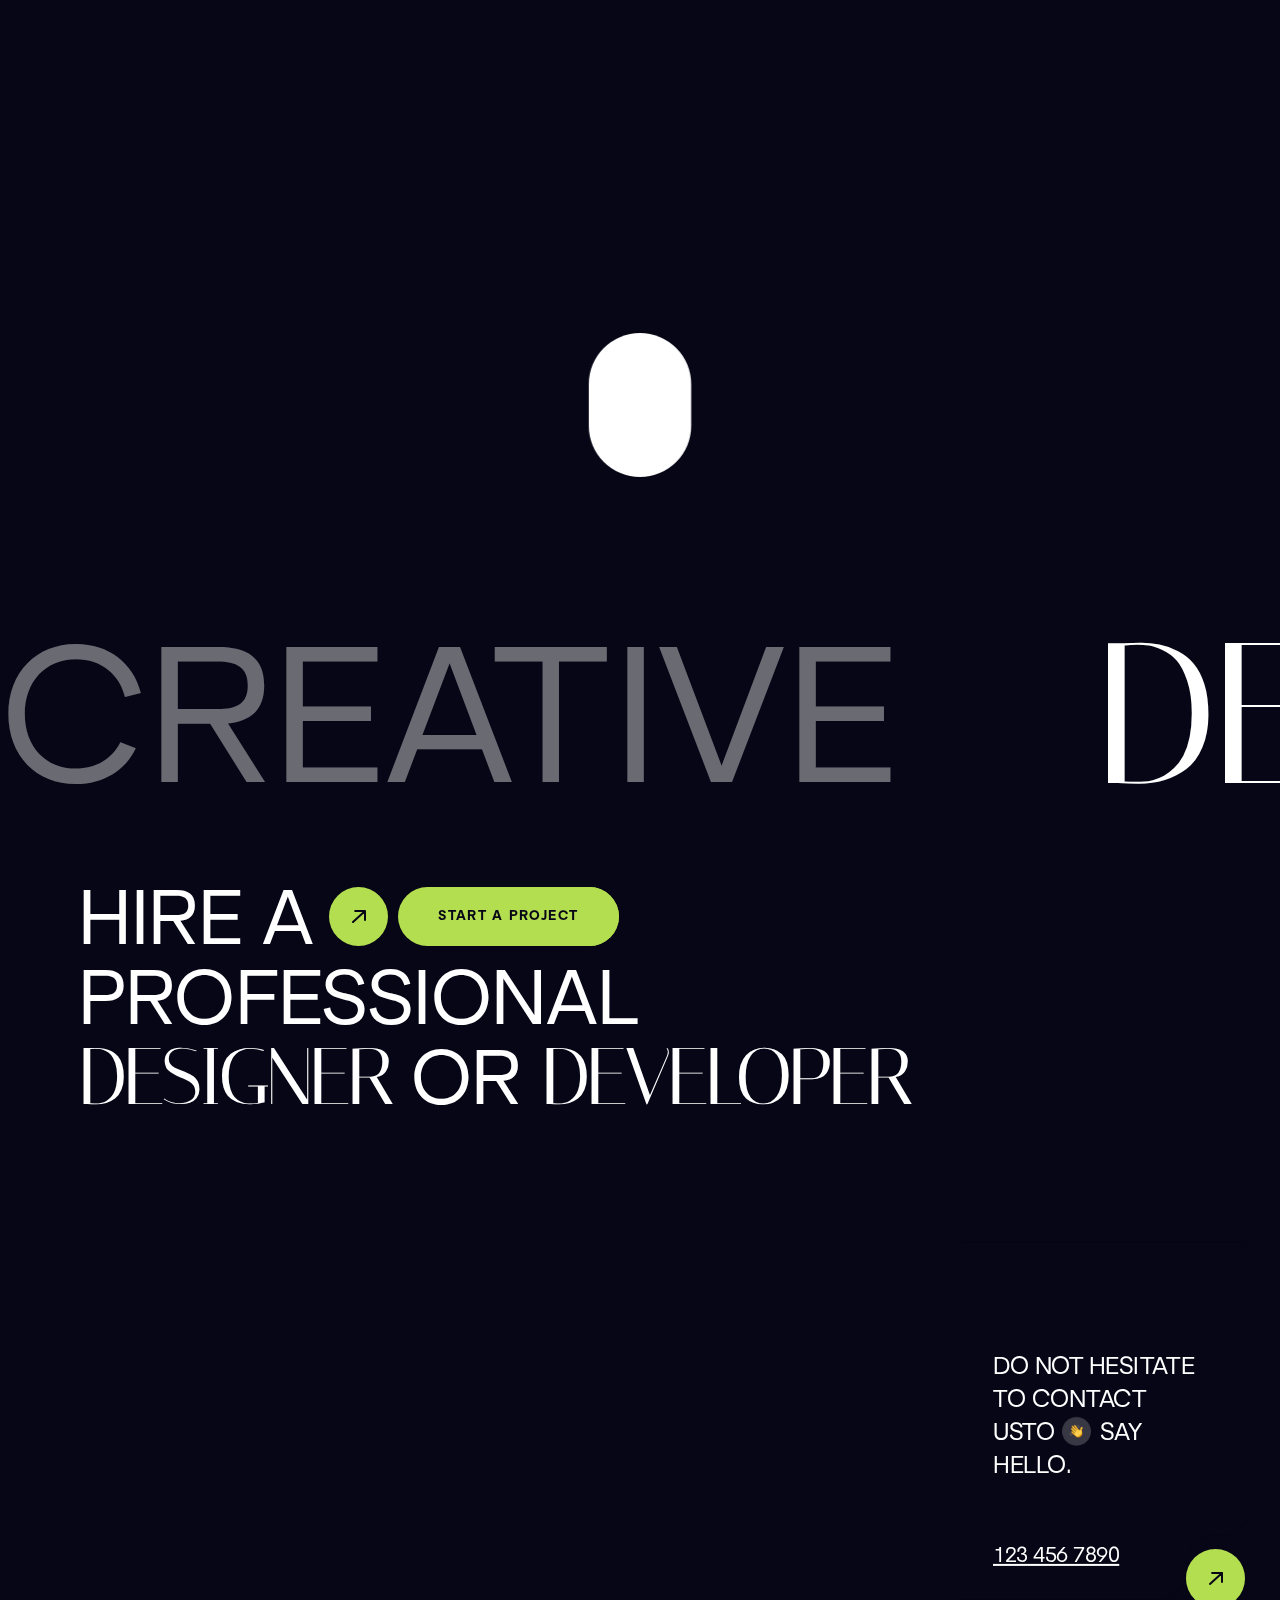
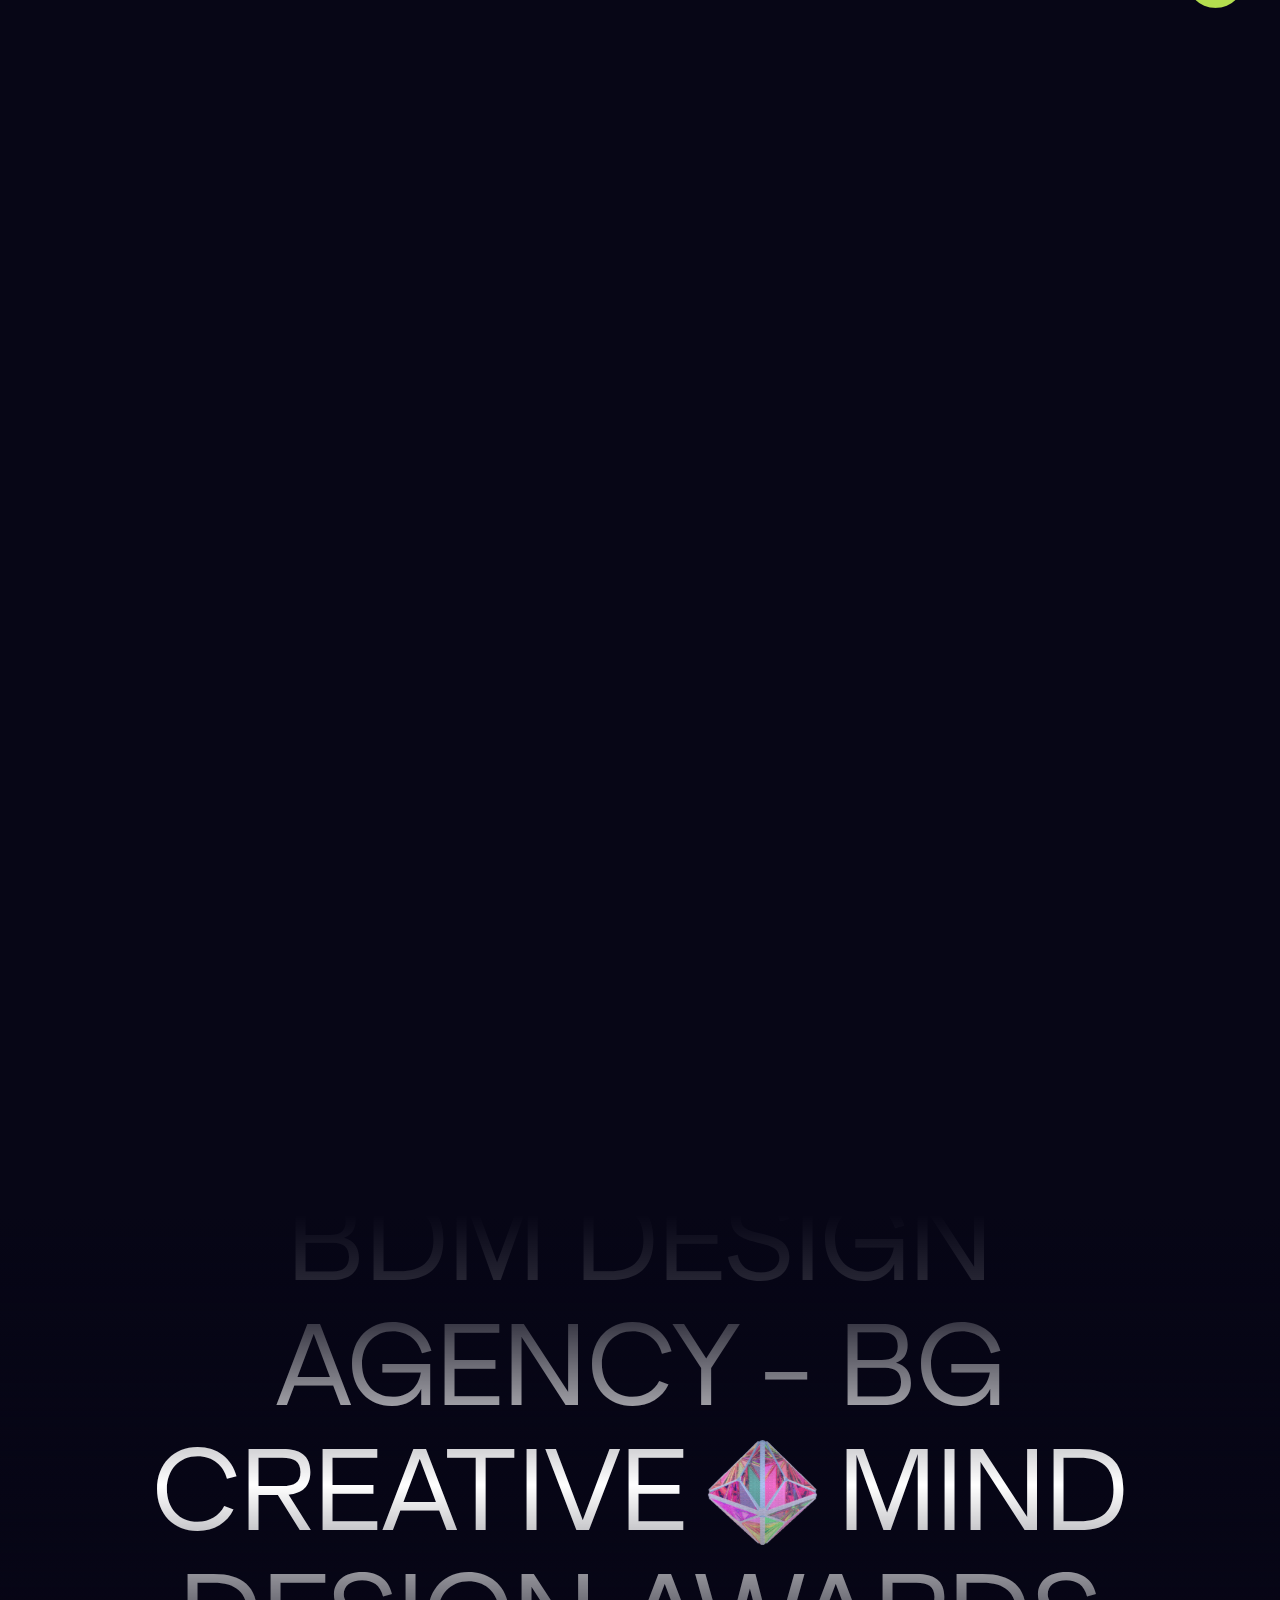
==== commit b7166486: "Update image assets for improved quality and performance" ====
--- a/index.html
+++ b/index.html
@@ -1,1775 +1,2250 @@
 <!DOCTYPE html>
-<html data-wf-domain="kreatix.webflow.io" data-wf-page="670cee360c8b4003c86b2832" data-wf-site="66b1c288e644813315d4f6af" lang="en" data-wf-locale="en">
-    <head>
-        <meta charset="utf-8"/>
-        <title>Kreatix - Home One</title>
-        <meta content="Transform Your Business with Kreatix. Our team of experts delivers innovative digital solutions to drive growth and efficiency." name="description"/>
-        <meta content="Kreatix - Home One" property="og:title"/>
-        <meta content="Transform Your Business with Kreatix. Our team of experts delivers innovative digital solutions to drive growth and efficiency." property="og:description"/>
-        <meta content="Kreatix - Home One" property="twitter:title"/>
-        <meta content="Transform Your Business with Kreatix. Our team of experts delivers innovative digital solutions to drive growth and efficiency." property="twitter:description"/>
-        <meta property="og:type" content="website"/>
-        <meta content="summary_large_image" name="twitter:card"/>
-        <meta content="width=device-width, initial-scale=1" name="viewport"/>
-        <meta content="Webflow" name="generator"/>
-        <link href="/style.css" rel="stylesheet" type="text/css"/>
-        <style>
-            @media (min-width: 992px) {
-                html.w-mod-js:not(.w-mod-ix) [data-w-id="d2fe3b89-a058-0cc0-2381-8ecfdb00d0e5"] {
-                    opacity:0;
-                }
-
-                html.w-mod-js:not(.w-mod-ix) [data-w-id="d2fe3b89-a058-0cc0-2381-8ecfdb00d0e9"] {
-                    opacity: 0.5;
-                }
-
-                html.w-mod-js:not(.w-mod-ix) [data-w-id="d2fe3b89-a058-0cc0-2381-8ecfdb00d0dd"] {
-                    opacity: 0;
-                }
-
-                html.w-mod-js:not(.w-mod-ix) [data-w-id="d2fe3b89-a058-0cc0-2381-8ecfdb00d0e1"] {
-                    opacity: 0.5;
-                }
-
-                html.w-mod-js:not(.w-mod-ix) [data-w-id="d2fe3b89-a058-0cc0-2381-8ecfdb00d0d5"] {
-                    opacity: 0;
-                }
-
-                html.w-mod-js:not(.w-mod-ix) [data-w-id="d2fe3b89-a058-0cc0-2381-8ecfdb00d0d9"] {
-                    opacity: 0.5;
-                }
-
-                html.w-mod-js:not(.w-mod-ix) [data-w-id="ea29dd82-d2bf-9b5f-cc4d-4edbc961defc"] {
-                    width: 50%;
-                }
-
-                html.w-mod-js:not(.w-mod-ix) [data-w-id="ea29dd82-d2bf-9b5f-cc4d-4edbc961def8"] {
-                    filter: invert(0%);
-                }
-
-                html.w-mod-js:not(.w-mod-ix) [data-w-id="ea29dd82-d2bf-9b5f-cc4d-4edbc961def7"] {
-                    background-color: rgb(179,222,79);
-                    -webkit-transform: translate3d(-10px, 0, 0) scale3d(1, 1, 1) rotateX(0) rotateY(0) rotateZ(0) skew(0, 0);
-                    -moz-transform: translate3d(-10px, 0, 0) scale3d(1, 1, 1) rotateX(0) rotateY(0) rotateZ(0) skew(0, 0);
-                    -ms-transform: translate3d(-10px, 0, 0) scale3d(1, 1, 1) rotateX(0) rotateY(0) rotateZ(0) skew(0, 0);
-                    transform: translate3d(-10px, 0, 0) scale3d(1, 1, 1) rotateX(0) rotateY(0) rotateZ(0) skew(0, 0);
-                }
-
-                html.w-mod-js:not(.w-mod-ix) [data-w-id="8d0687e3-562d-10f4-2964-6ca70e939298"] {
-                    width: 50%;
-                }
-
-                html.w-mod-js:not(.w-mod-ix) [data-w-id="8d0687e3-562d-10f4-2964-6ca70e939294"] {
-                    filter: invert(0%);
-                }
-
-                html.w-mod-js:not(.w-mod-ix) [data-w-id="8d0687e3-562d-10f4-2964-6ca70e939293"] {
-                    background-color: rgb(179,222,79);
-                    -webkit-transform: translate3d(-10px, 0, 0) scale3d(1, 1, 1) rotateX(0) rotateY(0) rotateZ(0) skew(0, 0);
-                    -moz-transform: translate3d(-10px, 0, 0) scale3d(1, 1, 1) rotateX(0) rotateY(0) rotateZ(0) skew(0, 0);
-                    -ms-transform: translate3d(-10px, 0, 0) scale3d(1, 1, 1) rotateX(0) rotateY(0) rotateZ(0) skew(0, 0);
-                    transform: translate3d(-10px, 0, 0) scale3d(1, 1, 1) rotateX(0) rotateY(0) rotateZ(0) skew(0, 0);
-                }
-
-                html.w-mod-js:not(.w-mod-ix) [data-w-id="b21080ee-a0f8-42bc-eca2-cdec6ce5e2a7"] {
-                    opacity: 1;
-                }
-
-                html.w-mod-js:not(.w-mod-ix) [data-w-id="4f47cca6-e3b9-bcf8-3261-735cff71b8ba"] {
-                    filter: invert(0%);
-                }
-
-                html.w-mod-js:not(.w-mod-ix) [data-w-id="b21080ee-a0f8-42bc-eca2-cdec6ce5e2a8"] {
-                    width: 0%;
-                    height: 50%;
-                }
-
-                html.w-mod-js:not(.w-mod-ix) [data-w-id="b21080ee-a0f8-42bc-eca2-cdec6ce5e2ab"] {
-                    opacity: 1;
-                }
-
-                html.w-mod-js:not(.w-mod-ix) [data-w-id="b21080ee-a0f8-42bc-eca2-cdec6ce5e2aa"] {
-                    filter: invert(0%);
-                }
-
-                html.w-mod-js:not(.w-mod-ix) [data-w-id="b21080ee-a0f8-42bc-eca2-cdec6ce5e2ac"] {
-                    width: 0%;
-                    height: 50%;
-                }
-
-                html.w-mod-js:not(.w-mod-ix) [data-w-id="b21080ee-a0f8-42bc-eca2-cdec6ce5e29b"] {
-                    opacity: 1;
-                }
-
-                html.w-mod-js:not(.w-mod-ix) [data-w-id="b21080ee-a0f8-42bc-eca2-cdec6ce5e29a"] {
-                    filter: invert(0%);
-                }
-
-                html.w-mod-js:not(.w-mod-ix) [data-w-id="b21080ee-a0f8-42bc-eca2-cdec6ce5e29c"] {
-                    width: 0%;
-                    height: 50%;
-                }
-
-                html.w-mod-js:not(.w-mod-ix) [data-w-id="b21080ee-a0f8-42bc-eca2-cdec6ce5e29f"] {
-                    opacity: 1;
-                }
-
-                html.w-mod-js:not(.w-mod-ix) [data-w-id="b21080ee-a0f8-42bc-eca2-cdec6ce5e29e"] {
-                    filter: invert(0%);
-                }
-
-                html.w-mod-js:not(.w-mod-ix) [data-w-id="b21080ee-a0f8-42bc-eca2-cdec6ce5e2a0"] {
-                    width: 0%;
-                    height: 50%;
-                }
-
-                html.w-mod-js:not(.w-mod-ix) [data-w-id="792e9819-4343-5988-f569-f0e203978433"] {
-                    width: 50%;
-                }
-
-                html.w-mod-js:not(.w-mod-ix) [data-w-id="792e9819-4343-5988-f569-f0e20397842f"] {
-                    filter: invert(0%);
-                }
-
-                html.w-mod-js:not(.w-mod-ix) [data-w-id="792e9819-4343-5988-f569-f0e20397842e"] {
-                    background-color: rgb(179,222,79);
-                    -webkit-transform: translate3d(-10px, 0, 0) scale3d(1, 1, 1) rotateX(0) rotateY(0) rotateZ(0) skew(0, 0);
-                    -moz-transform: translate3d(-10px, 0, 0) scale3d(1, 1, 1) rotateX(0) rotateY(0) rotateZ(0) skew(0, 0);
-                    -ms-transform: translate3d(-10px, 0, 0) scale3d(1, 1, 1) rotateX(0) rotateY(0) rotateZ(0) skew(0, 0);
-                    transform: translate3d(-10px, 0, 0) scale3d(1, 1, 1) rotateX(0) rotateY(0) rotateZ(0) skew(0, 0);
-                }
-
-                html.w-mod-js:not(.w-mod-ix) [data-w-id="4a6a73a2-f986-68df-0bc8-aa535031f438"] {
-                    width: 50%;
-                }
-
-                html.w-mod-js:not(.w-mod-ix) [data-w-id="4a6a73a2-f986-68df-0bc8-aa535031f434"] {
-                    filter: invert(0%);
-                }
-
-                html.w-mod-js:not(.w-mod-ix) [data-w-id="4a6a73a2-f986-68df-0bc8-aa535031f433"] {
-                    background-color: rgb(179,222,79);
-                    -webkit-transform: translate3d(-10px, 0, 0) scale3d(1, 1, 1) rotateX(0) rotateY(0) rotateZ(0) skew(0, 0);
-                    -moz-transform: translate3d(-10px, 0, 0) scale3d(1, 1, 1) rotateX(0) rotateY(0) rotateZ(0) skew(0, 0);
-                    -ms-transform: translate3d(-10px, 0, 0) scale3d(1, 1, 1) rotateX(0) rotateY(0) rotateZ(0) skew(0, 0);
-                    transform: translate3d(-10px, 0, 0) scale3d(1, 1, 1) rotateX(0) rotateY(0) rotateZ(0) skew(0, 0);
-                }
-
-                html.w-mod-js:not(.w-mod-ix) [data-w-id="4a6a73a2-f986-68df-0bc8-aa535031f44f"] {
-                    width: 50%;
-                }
-
-                html.w-mod-js:not(.w-mod-ix) [data-w-id="4a6a73a2-f986-68df-0bc8-aa535031f44b"] {
-                    filter: invert(0%);
-                }
-
-                html.w-mod-js:not(.w-mod-ix) [data-w-id="4a6a73a2-f986-68df-0bc8-aa535031f44a"] {
-                    background-color: rgb(179,222,79);
-                    -webkit-transform: translate3d(-10px, 0, 0) scale3d(1, 1, 1) rotateX(0) rotateY(0) rotateZ(0) skew(0, 0);
-                    -moz-transform: translate3d(-10px, 0, 0) scale3d(1, 1, 1) rotateX(0) rotateY(0) rotateZ(0) skew(0, 0);
-                    -ms-transform: translate3d(-10px, 0, 0) scale3d(1, 1, 1) rotateX(0) rotateY(0) rotateZ(0) skew(0, 0);
-                    transform: translate3d(-10px, 0, 0) scale3d(1, 1, 1) rotateX(0) rotateY(0) rotateZ(0) skew(0, 0);
-                }
-
-                html.w-mod-js:not(.w-mod-ix) [data-w-id="4a6a73a2-f986-68df-0bc8-aa535031f421"] {
-                    width: 50%;
-                }
-
-                html.w-mod-js:not(.w-mod-ix) [data-w-id="4a6a73a2-f986-68df-0bc8-aa535031f41d"] {
-                    filter: invert(0%);
-                }
-
-                html.w-mod-js:not(.w-mod-ix) [data-w-id="4a6a73a2-f986-68df-0bc8-aa535031f41c"] {
-                    background-color: rgb(179,222,79);
-                    -webkit-transform: translate3d(-10px, 0, 0) scale3d(1, 1, 1) rotateX(0) rotateY(0) rotateZ(0) skew(0, 0);
-                    -moz-transform: translate3d(-10px, 0, 0) scale3d(1, 1, 1) rotateX(0) rotateY(0) rotateZ(0) skew(0, 0);
-                    -ms-transform: translate3d(-10px, 0, 0) scale3d(1, 1, 1) rotateX(0) rotateY(0) rotateZ(0) skew(0, 0);
-                    transform: translate3d(-10px, 0, 0) scale3d(1, 1, 1) rotateX(0) rotateY(0) rotateZ(0) skew(0, 0);
-                }
-
-                html.w-mod-js:not(.w-mod-ix) [data-w-id="4a6a73a2-f986-68df-0bc8-aa535031f441"] {
-                    height: 0px;
-                }
-
-                html.w-mod-js:not(.w-mod-ix) [data-w-id="4a6a73a2-f986-68df-0bc8-aa535031f445"] {
-                    color: rgb(92,92,92);
-                }
-
-                html.w-mod-js:not(.w-mod-ix) [data-w-id="4a6a73a2-f986-68df-0bc8-aa535031f43f"] {
-                    color: rgb(14,13,38);
-                }
-
-                html.w-mod-js:not(.w-mod-ix) [data-w-id="4a6a73a2-f986-68df-0bc8-aa535031f43c"] {
-                    color: rgb(92,92,92);
-                }
-
-                html.w-mod-js:not(.w-mod-ix) [data-w-id="4a6a73a2-f986-68df-0bc8-aa535031f439"] {
-                    background-color: rgb(239,239,239);
-                }
-
-                html.w-mod-js:not(.w-mod-ix) [data-w-id="4a6a73a2-f986-68df-0bc8-aa535031f413"] {
-                    height: 0px;
-                }
-
-                html.w-mod-js:not(.w-mod-ix) [data-w-id="4a6a73a2-f986-68df-0bc8-aa535031f417"] {
-                    color: rgb(92,92,92);
-                }
-
-                html.w-mod-js:not(.w-mod-ix) [data-w-id="4a6a73a2-f986-68df-0bc8-aa535031f40e"] {
-                    color: rgb(14,13,38);
-                }
-
-                html.w-mod-js:not(.w-mod-ix) [data-w-id="4a6a73a2-f986-68df-0bc8-aa535031f40b"] {
-                    color: rgb(92,92,92);
-                }
-
-                html.w-mod-js:not(.w-mod-ix) [data-w-id="4a6a73a2-f986-68df-0bc8-aa535031f408"] {
-                    background-color: rgb(239,239,239);
-                }
-
-                html.w-mod-js:not(.w-mod-ix) [data-w-id="8ea57836-fcda-66c1-32b2-d1c6cedb66cf"] {
-                    width: 50%;
-                }
-
-                html.w-mod-js:not(.w-mod-ix) [data-w-id="8ea57836-fcda-66c1-32b2-d1c6cedb66cb"] {
-                    filter: invert(0%);
-                }
-
-                html.w-mod-js:not(.w-mod-ix) [data-w-id="8ea57836-fcda-66c1-32b2-d1c6cedb66ca"] {
-                    background-color: rgb(179,222,79);
-                    -webkit-transform: translate3d(-10px, 0, 0) scale3d(1, 1, 1) rotateX(0) rotateY(0) rotateZ(0) skew(0, 0);
-                    -moz-transform: translate3d(-10px, 0, 0) scale3d(1, 1, 1) rotateX(0) rotateY(0) rotateZ(0) skew(0, 0);
-                    -ms-transform: translate3d(-10px, 0, 0) scale3d(1, 1, 1) rotateX(0) rotateY(0) rotateZ(0) skew(0, 0);
-                    transform: translate3d(-10px, 0, 0) scale3d(1, 1, 1) rotateX(0) rotateY(0) rotateZ(0) skew(0, 0);
-                }
-
-                html.w-mod-js:not(.w-mod-ix) [data-w-id="2cac75da-9732-7b2c-581e-fe1941c86c8d"] {
-                    -webkit-transform: translate3d(0, 0, 0) scale3d(1, 1, 1) rotateX(0) rotateY(0) rotateZ(0) skew(0, 0);
-                    -moz-transform: translate3d(0, 0, 0) scale3d(1, 1, 1) rotateX(0) rotateY(0) rotateZ(0) skew(0, 0);
-                    -ms-transform: translate3d(0, 0, 0) scale3d(1, 1, 1) rotateX(0) rotateY(0) rotateZ(0) skew(0, 0);
-                    transform: translate3d(0, 0, 0) scale3d(1, 1, 1) rotateX(0) rotateY(0) rotateZ(0) skew(0, 0);
-                }
-
-                html.w-mod-js:not(.w-mod-ix) [data-w-id="2cac75da-9732-7b2c-581e-fe1941c86c95"] {
-                    color: rgb(14,13,38);
-                }
-
-                html.w-mod-js:not(.w-mod-ix) [data-w-id="2cac75da-9732-7b2c-581e-fe1941c86c92"] {
-                    color: rgb(92,92,92);
-                }
-
-                html.w-mod-js:not(.w-mod-ix) [data-w-id="2cac75da-9732-7b2c-581e-fe1941c86c97"] {
-                    opacity: 1;
-                }
-
-                html.w-mod-js:not(.w-mod-ix) [data-w-id="2cac75da-9732-7b2c-581e-fe1941c86c99"] {
-                    opacity: 0;
-                }
-
-                html.w-mod-js:not(.w-mod-ix) [data-w-id="2cac75da-9732-7b2c-581e-fe1941c86c8b"] {
-                    background-color: rgb(239,239,239);
-                }
-
-                html.w-mod-js:not(.w-mod-ix) [data-w-id="2cac75da-9732-7b2c-581e-fe1941c86cbd"] {
-                    -webkit-transform: translate3d(0, 0, 0) scale3d(1, 1, 1) rotateX(0) rotateY(0) rotateZ(0) skew(0, 0);
-                    -moz-transform: translate3d(0, 0, 0) scale3d(1, 1, 1) rotateX(0) rotateY(0) rotateZ(0) skew(0, 0);
-                    -ms-transform: translate3d(0, 0, 0) scale3d(1, 1, 1) rotateX(0) rotateY(0) rotateZ(0) skew(0, 0);
-                    transform: translate3d(0, 0, 0) scale3d(1, 1, 1) rotateX(0) rotateY(0) rotateZ(0) skew(0, 0);
-                }
-
-                html.w-mod-js:not(.w-mod-ix) [data-w-id="2cac75da-9732-7b2c-581e-fe1941c86cc5"] {
-                    color: rgb(14,13,38);
-                }
-
-                html.w-mod-js:not(.w-mod-ix) [data-w-id="2cac75da-9732-7b2c-581e-fe1941c86cc2"] {
-                    color: rgb(92,92,92);
-                }
-
-                html.w-mod-js:not(.w-mod-ix) [data-w-id="2cac75da-9732-7b2c-581e-fe1941c86cc7"] {
-                    opacity: 1;
-                }
-
-                html.w-mod-js:not(.w-mod-ix) [data-w-id="2cac75da-9732-7b2c-581e-fe1941c86cc9"] {
-                    opacity: 0;
-                }
-
-                html.w-mod-js:not(.w-mod-ix) [data-w-id="2cac75da-9732-7b2c-581e-fe1941c86cbb"] {
-                    background-color: rgb(239,239,239);
-                }
-
-                html.w-mod-js:not(.w-mod-ix) [data-w-id="2cac75da-9732-7b2c-581e-fe1941c86ca5"] {
-                    -webkit-transform: translate3d(0, 0, 0) scale3d(1, 1, 1) rotateX(0) rotateY(0) rotateZ(0) skew(0, 0);
-                    -moz-transform: translate3d(0, 0, 0) scale3d(1, 1, 1) rotateX(0) rotateY(0) rotateZ(0) skew(0, 0);
-                    -ms-transform: translate3d(0, 0, 0) scale3d(1, 1, 1) rotateX(0) rotateY(0) rotateZ(0) skew(0, 0);
-                    transform: translate3d(0, 0, 0) scale3d(1, 1, 1) rotateX(0) rotateY(0) rotateZ(0) skew(0, 0);
-                }
-
-                html.w-mod-js:not(.w-mod-ix) [data-w-id="2cac75da-9732-7b2c-581e-fe1941c86cad"] {
-                    color: rgb(14,13,38);
-                }
-
-                html.w-mod-js:not(.w-mod-ix) [data-w-id="2cac75da-9732-7b2c-581e-fe1941c86caa"] {
-                    color: rgb(92,92,92);
-                }
-
-                html.w-mod-js:not(.w-mod-ix) [data-w-id="2cac75da-9732-7b2c-581e-fe1941c86caf"] {
-                    opacity: 1;
-                }
-
-                html.w-mod-js:not(.w-mod-ix) [data-w-id="2cac75da-9732-7b2c-581e-fe1941c86cb1"] {
-                    opacity: 0;
-                }
-
-                html.w-mod-js:not(.w-mod-ix) [data-w-id="2cac75da-9732-7b2c-581e-fe1941c86ca3"] {
-                    background-color: rgb(239,239,239);
-                }
-
-                html.w-mod-js:not(.w-mod-ix) [data-w-id="200d3334-b8c6-3c0a-355a-f18feffea5c6"] {
-                    opacity: 0.5;
-                }
-
-                html.w-mod-js:not(.w-mod-ix) [data-w-id="200d3334-b8c6-3c0a-355a-f18feffea5ca"] {
-                    width: 0%;
-                }
-
-                html.w-mod-js:not(.w-mod-ix) [data-w-id="200d3334-b8c6-3c0a-355a-f18feffea5c9"] {
-                    opacity: 0;
-                }
-
-                html.w-mod-js:not(.w-mod-ix) [data-w-id="200d3334-b8c6-3c0a-355a-f18feffea5c1"] {
-                    opacity: 0.5;
-                }
-
-                html.w-mod-js:not(.w-mod-ix) [data-w-id="200d3334-b8c6-3c0a-355a-f18feffea5c5"] {
-                    width: 0%;
-                }
-
-                html.w-mod-js:not(.w-mod-ix) [data-w-id="200d3334-b8c6-3c0a-355a-f18feffea5c4"] {
-                    opacity: 0;
-                }
-
-                html.w-mod-js:not(.w-mod-ix) [data-w-id="200d3334-b8c6-3c0a-355a-f18feffea5e9"] {
-                    opacity: 0.5;
-                }
-
-                html.w-mod-js:not(.w-mod-ix) [data-w-id="200d3334-b8c6-3c0a-355a-f18feffea5ed"] {
-                    width: 0%;
-                }
-
-                html.w-mod-js:not(.w-mod-ix) [data-w-id="200d3334-b8c6-3c0a-355a-f18feffea5ec"] {
-                    opacity: 0;
-                }
-
-                html.w-mod-js:not(.w-mod-ix) [data-w-id="200d3334-b8c6-3c0a-355a-f18feffea5cb"] {
-                    opacity: 0.5;
-                }
-
-                html.w-mod-js:not(.w-mod-ix) [data-w-id="200d3334-b8c6-3c0a-355a-f18feffea5cf"] {
-                    width: 0%;
-                }
-
-                html.w-mod-js:not(.w-mod-ix) [data-w-id="200d3334-b8c6-3c0a-355a-f18feffea5ce"] {
-                    opacity: 0;
-                }
-
-                html.w-mod-js:not(.w-mod-ix) [data-w-id="200d3334-b8c6-3c0a-355a-f18feffea5da"] {
-                    opacity: 0.5;
-                }
-
-                html.w-mod-js:not(.w-mod-ix) [data-w-id="200d3334-b8c6-3c0a-355a-f18feffea5de"] {
-                    width: 0%;
-                }
-
-                html.w-mod-js:not(.w-mod-ix) [data-w-id="200d3334-b8c6-3c0a-355a-f18feffea5dd"] {
-                    opacity: 0;
-                }
-
-                html.w-mod-js:not(.w-mod-ix) [data-w-id="200d3334-b8c6-3c0a-355a-f18feffea5d0"] {
-                    opacity: 0.5;
-                }
-
-                html.w-mod-js:not(.w-mod-ix) [data-w-id="200d3334-b8c6-3c0a-355a-f18feffea5d4"] {
-                    width: 0%;
-                }
-
-                html.w-mod-js:not(.w-mod-ix) [data-w-id="200d3334-b8c6-3c0a-355a-f18feffea5d3"] {
-                    opacity: 0;
-                }
-
-                html.w-mod-js:not(.w-mod-ix) [data-w-id="200d3334-b8c6-3c0a-355a-f18feffea5fc"] {
-                    width: 50%;
-                }
-
-                html.w-mod-js:not(.w-mod-ix) [data-w-id="200d3334-b8c6-3c0a-355a-f18feffea5f8"] {
-                    filter: invert(0%);
-                }
-
-                html.w-mod-js:not(.w-mod-ix) [data-w-id="200d3334-b8c6-3c0a-355a-f18feffea5f7"] {
-                    background-color: rgb(179,222,79);
-                    -webkit-transform: translate3d(-10px, 0, 0) scale3d(1, 1, 1) rotateX(0) rotateY(0) rotateZ(0) skew(0, 0);
-                    -moz-transform: translate3d(-10px, 0, 0) scale3d(1, 1, 1) rotateX(0) rotateY(0) rotateZ(0) skew(0, 0);
-                    -ms-transform: translate3d(-10px, 0, 0) scale3d(1, 1, 1) rotateX(0) rotateY(0) rotateZ(0) skew(0, 0);
-                    transform: translate3d(-10px, 0, 0) scale3d(1, 1, 1) rotateX(0) rotateY(0) rotateZ(0) skew(0, 0);
-                }
-
-                html.w-mod-js:not(.w-mod-ix) [data-w-id="200d3334-b8c6-3c0a-355a-f18feffea5e4"] {
-                    opacity: 0.5;
-                }
-
-                html.w-mod-js:not(.w-mod-ix) [data-w-id="200d3334-b8c6-3c0a-355a-f18feffea5e8"] {
-                    width: 0%;
-                }
-
-                html.w-mod-js:not(.w-mod-ix) [data-w-id="200d3334-b8c6-3c0a-355a-f18feffea5e7"] {
-                    opacity: 0;
-                }
-
-                html.w-mod-js:not(.w-mod-ix) [data-w-id="200d3334-b8c6-3c0a-355a-f18feffea5df"] {
-                    opacity: 0.5;
-                }
-
-                html.w-mod-js:not(.w-mod-ix) [data-w-id="200d3334-b8c6-3c0a-355a-f18feffea5e3"] {
-                    width: 0%;
-                }
-
-                html.w-mod-js:not(.w-mod-ix) [data-w-id="200d3334-b8c6-3c0a-355a-f18feffea5e2"] {
-                    opacity: 0;
-                }
-
-                html.w-mod-js:not(.w-mod-ix) [data-w-id="8d0687e3-562d-10f4-2964-6ca70e93926a"] {
-                    opacity: 0;
-                }
-
-                html.w-mod-js:not(.w-mod-ix) [data-w-id="8d0687e3-562d-10f4-2964-6ca70e939280"] {
-                    opacity: 0;
-                }
-
-                html.w-mod-js:not(.w-mod-ix) [data-w-id="ea29dd82-d2bf-9b5f-cc4d-4edbc961dee4"] {
-                    opacity: 0;
-                }
-
-                html.w-mod-js:not(.w-mod-ix) [data-w-id="ea29dd82-d2bf-9b5f-cc4d-4edbc961dee7"] {
-                    width: 0%;
-                }
-
-                html.w-mod-js:not(.w-mod-ix) [data-w-id="9d448eac-3f07-3399-f0c5-37895694bc79"] {
-                    opacity: 0;
-                }
-
-                html.w-mod-js:not(.w-mod-ix) [data-w-id="9d448eac-3f07-3399-f0c5-37895694bc7c"] {
-                    width: 0%;
-                }
-
-                html.w-mod-js:not(.w-mod-ix) [data-w-id="b21080ee-a0f8-42bc-eca2-cdec6ce5e292"] {
-                    opacity: 0;
-                }
-
-                html.w-mod-js:not(.w-mod-ix) [data-w-id="b21080ee-a0f8-42bc-eca2-cdec6ce5e295"] {
-                    opacity: 0;
-                }
-
-                html.w-mod-js:not(.w-mod-ix) [data-w-id="b21080ee-a0f8-42bc-eca2-cdec6ce5e299"] {
-                    opacity: 0;
-                }
-
-                html.w-mod-js:not(.w-mod-ix) [data-w-id="b21080ee-a0f8-42bc-eca2-cdec6ce5e29d"] {
-                    opacity: 0;
-                }
-
-                html.w-mod-js:not(.w-mod-ix) [data-w-id="b21080ee-a0f8-42bc-eca2-cdec6ce5e2a1"] {
-                    opacity: 0;
-                }
-
-                html.w-mod-js:not(.w-mod-ix) [data-w-id="b21080ee-a0f8-42bc-eca2-cdec6ce5e2a5"] {
-                    opacity: 0;
-                }
-
-                html.w-mod-js:not(.w-mod-ix) [data-w-id="b21080ee-a0f8-42bc-eca2-cdec6ce5e2a9"] {
-                    opacity: 0;
-                }
-
-                html.w-mod-js:not(.w-mod-ix) [data-w-id="b21080ee-a0f8-42bc-eca2-cdec6ce5e2ae"] {
-                    opacity: 0;
-                }
-
-                html.w-mod-js:not(.w-mod-ix) [data-w-id="b21080ee-a0f8-42bc-eca2-cdec6ce5e2b2"] {
-                    opacity: 0;
-                }
-
-                html.w-mod-js:not(.w-mod-ix) [data-w-id="b21080ee-a0f8-42bc-eca2-cdec6ce5e2b6"] {
-                    opacity: 0;
-                }
-
-                html.w-mod-js:not(.w-mod-ix) [data-w-id="b21080ee-a0f8-42bc-eca2-cdec6ce5e2ba"] {
-                    opacity: 0;
-                }
-
-                html.w-mod-js:not(.w-mod-ix) [data-w-id="b21080ee-a0f8-42bc-eca2-cdec6ce5e2be"] {
-                    opacity: 0;
-                }
-
-                html.w-mod-js:not(.w-mod-ix) [data-w-id="b21080ee-a0f8-42bc-eca2-cdec6ce5e2c2"] {
-                    opacity: 0;
-                }
-
-                html.w-mod-js:not(.w-mod-ix) [data-w-id="9d448eac-3f07-3399-f0c5-37895694bc86"] {
-                    opacity: 0;
-                }
-
-                html.w-mod-js:not(.w-mod-ix) [data-w-id="b21080ee-a0f8-42bc-eca2-cdec6ce5e2a3"] {
-                    opacity: 1;
-                }
-
-                html.w-mod-js:not(.w-mod-ix) [data-w-id="b21080ee-a0f8-42bc-eca2-cdec6ce5e2a2"] {
-                    filter: invert(0%);
-                }
-
-                html.w-mod-js:not(.w-mod-ix) [data-w-id="b21080ee-a0f8-42bc-eca2-cdec6ce5e2a4"] {
-                    width: 0%;
-                    height: 50%;
-                }
-
-                html.w-mod-js:not(.w-mod-ix) [data-w-id="b21080ee-a0f8-42bc-eca2-cdec6ce5e2b0"] {
-                    opacity: 1;
-                }
-
-                html.w-mod-js:not(.w-mod-ix) [data-w-id="b21080ee-a0f8-42bc-eca2-cdec6ce5e2af"] {
-                    filter: invert(0%);
-                }
-
-                html.w-mod-js:not(.w-mod-ix) [data-w-id="b21080ee-a0f8-42bc-eca2-cdec6ce5e2b1"] {
-                    width: 0%;
-                    height: 50%;
-                }
-
-                html.w-mod-js:not(.w-mod-ix) [data-w-id="b21080ee-a0f8-42bc-eca2-cdec6ce5e2b4"] {
-                    opacity: 1;
-                }
-
-                html.w-mod-js:not(.w-mod-ix) [data-w-id="b21080ee-a0f8-42bc-eca2-cdec6ce5e2b3"] {
-                    filter: invert(0%);
-                }
-
-                html.w-mod-js:not(.w-mod-ix) [data-w-id="b21080ee-a0f8-42bc-eca2-cdec6ce5e2b5"] {
-                    width: 0%;
-                    height: 50%;
-                }
-
-                html.w-mod-js:not(.w-mod-ix) [data-w-id="b21080ee-a0f8-42bc-eca2-cdec6ce5e2b8"] {
-                    opacity: 1;
-                }
-
-                html.w-mod-js:not(.w-mod-ix) [data-w-id="b21080ee-a0f8-42bc-eca2-cdec6ce5e2b7"] {
-                    filter: invert(0%);
-                }
-
-                html.w-mod-js:not(.w-mod-ix) [data-w-id="b21080ee-a0f8-42bc-eca2-cdec6ce5e2b9"] {
-                    width: 0%;
-                    height: 50%;
-                }
-
-                html.w-mod-js:not(.w-mod-ix) [data-w-id="b21080ee-a0f8-42bc-eca2-cdec6ce5e2bc"] {
-                    opacity: 1;
-                }
-
-                html.w-mod-js:not(.w-mod-ix) [data-w-id="b21080ee-a0f8-42bc-eca2-cdec6ce5e2bb"] {
-                    filter: invert(0%);
-                }
-
-                html.w-mod-js:not(.w-mod-ix) [data-w-id="b21080ee-a0f8-42bc-eca2-cdec6ce5e2bd"] {
-                    width: 0%;
-                    height: 50%;
-                }
-
-                html.w-mod-js:not(.w-mod-ix) [data-w-id="b21080ee-a0f8-42bc-eca2-cdec6ce5e2c0"] {
-                    opacity: 1;
-                }
-
-                html.w-mod-js:not(.w-mod-ix) [data-w-id="b21080ee-a0f8-42bc-eca2-cdec6ce5e2bf"] {
-                    filter: invert(0%);
-                }
-
-                html.w-mod-js:not(.w-mod-ix) [data-w-id="b21080ee-a0f8-42bc-eca2-cdec6ce5e2c1"] {
-                    width: 0%;
-                    height: 50%;
-                }
-
-                html.w-mod-js:not(.w-mod-ix) [data-w-id="b21080ee-a0f8-42bc-eca2-cdec6ce5e2c4"] {
-                    opacity: 1;
-                }
-
-                html.w-mod-js:not(.w-mod-ix) [data-w-id="b21080ee-a0f8-42bc-eca2-cdec6ce5e2c3"] {
-                    filter: invert(0%);
-                }
-
-                html.w-mod-js:not(.w-mod-ix) [data-w-id="b21080ee-a0f8-42bc-eca2-cdec6ce5e2c5"] {
-                    width: 0%;
-                    height: 50%;
-                }
-
-                html.w-mod-js:not(.w-mod-ix) [data-w-id="4a6a73a2-f986-68df-0bc8-aa535031f422"] {
-                    background-color: rgb(7,6,22);
-                }
-
-                html.w-mod-js:not(.w-mod-ix) [data-w-id="4a6a73a2-f986-68df-0bc8-aa535031f42e"] {
-                    color: rgb(194,194,194);
-                }
-
-                html.w-mod-js:not(.w-mod-ix) [data-w-id="4a6a73a2-f986-68df-0bc8-aa535031f428"] {
-                    color: rgb(255,255,255);
-                }
-
-                html.w-mod-js:not(.w-mod-ix) [data-w-id="4a6a73a2-f986-68df-0bc8-aa535031f425"] {
-                    color: rgb(200,200,200);
-                }
-
-                html.w-mod-js:not(.w-mod-ix) [data-w-id="bda5c1bc-b9eb-9b58-5f4f-295cdf233325"] {
-                    width: 0px;
-                }
-
-                html.w-mod-js:not(.w-mod-ix) [data-w-id="b21080ee-a0f8-42bc-eca2-cdec6ce5e297"] {
-                    opacity: 1;
-                }
-
-                html.w-mod-js:not(.w-mod-ix) [data-w-id="b21080ee-a0f8-42bc-eca2-cdec6ce5e296"] {
-                    filter: invert(0%);
-                }
-
-                html.w-mod-js:not(.w-mod-ix) [data-w-id="b21080ee-a0f8-42bc-eca2-cdec6ce5e298"] {
-                    width: 0%;
-                    height: 50%;
-                }
-
-                html.w-mod-js:not(.w-mod-ix) [data-w-id="792e9819-4343-5988-f569-f0e20397842b"] {
-                    opacity: 0;
-                }
-
-                html.w-mod-js:not(.w-mod-ix) [data-w-id="58f46195-f4f9-5669-ca75-21829aa396f3"] {
-                    width: 50%;
-                }
-
-                html.w-mod-js:not(.w-mod-ix) [data-w-id="58f46195-f4f9-5669-ca75-21829aa396f0"] {
-                    filter: invert(0%);
-                }
-
-                html.w-mod-js:not(.w-mod-ix) [data-w-id="58f46195-f4f9-5669-ca75-21829aa396ef"] {
-                    background-color: rgb(179,222,79);
-                    -webkit-transform: translate3d(-10px, 0, 0) scale3d(1, 1, 1) rotateX(0) rotateY(0) rotateZ(0) skew(0, 0);
-                    -moz-transform: translate3d(-10px, 0, 0) scale3d(1, 1, 1) rotateX(0) rotateY(0) rotateZ(0) skew(0, 0);
-                    -ms-transform: translate3d(-10px, 0, 0) scale3d(1, 1, 1) rotateX(0) rotateY(0) rotateZ(0) skew(0, 0);
-                    transform: translate3d(-10px, 0, 0) scale3d(1, 1, 1) rotateX(0) rotateY(0) rotateZ(0) skew(0, 0);
-                }
-
-                html.w-mod-js:not(.w-mod-ix) [data-w-id="58f46195-f4f9-5669-ca75-21829aa39665"] {
-                    opacity: 0;
-                    -webkit-transform: translate3d(0, 20px, 0) scale3d(1, 1, 1) rotateX(0) rotateY(0) rotateZ(0) skew(0, 0);
-                    -moz-transform: translate3d(0, 20px, 0) scale3d(1, 1, 1) rotateX(0) rotateY(0) rotateZ(0) skew(0, 0);
-                    -ms-transform: translate3d(0, 20px, 0) scale3d(1, 1, 1) rotateX(0) rotateY(0) rotateZ(0) skew(0, 0);
-                    transform: translate3d(0, 20px, 0) scale3d(1, 1, 1) rotateX(0) rotateY(0) rotateZ(0) skew(0, 0);
-                }
-
-                html.w-mod-js:not(.w-mod-ix) [data-w-id="58f46195-f4f9-5669-ca75-21829aa396fb"] {
-                    opacity: 0;
-                }
-
-                html.w-mod-js:not(.w-mod-ix) [data-w-id="58f46195-f4f9-5669-ca75-21829aa396fa"] {
-                    opacity: 1;
-                }
-
-                html.w-mod-js:not(.w-mod-ix) [data-w-id="200d3334-b8c6-3c0a-355a-f18feffea60d"] {
-                    opacity: 0;
-                }
+<!-- This site was created in Webflow. https://webflow.com --><!-- Last Published: Fri Dec 20 2024 05:50:36 GMT+0000 (Coordinated Universal Time) -->
+<html data-wf-domain="kreatix.webflow.io" data-wf-page="670cee360c8b4003c86b2832"
+  data-wf-site="66b1c288e644813315d4f6af" lang="en" data-wf-locale="en">
+
+<head>
+  <meta charset="utf-8">
+  <title>Kreatix - Home One</title>
+  <meta
+    content="Transform Your Business with Kreatix. Our team of experts delivers innovative digital solutions to drive growth and efficiency."
+    name="description">
+  <meta content="Kreatix - Home One" property="og:title">
+  <meta
+    content="Transform Your Business with Kreatix. Our team of experts delivers innovative digital solutions to drive growth and efficiency."
+    property="og:description">
+  <meta content="Kreatix - Home One" property="twitter:title">
+  <meta
+    content="Transform Your Business with Kreatix. Our team of experts delivers innovative digital solutions to drive growth and efficiency."
+    property="twitter:description">
+  <meta property="og:type" content="website">
+  <meta content="summary_large_image" name="twitter:card">
+  <meta content="width=device-width, initial-scale=1" name="viewport">
+  <meta content="Webflow" name="generator">
+  <link href="../../cdn.prod.website-files.com/66b1c288e644813315d4f6af/css/kreatix.webflow.3ec50673a.css"
+    rel="stylesheet" type="text/css">
+  <style>
+    @media (min-width:992px) {
+      html.w-mod-js:not(.w-mod-ix) [data-w-id="d2fe3b89-a058-0cc0-2381-8ecfdb00d0e5"] {
+        opacity: 0;
+      }
+
+      html.w-mod-js:not(.w-mod-ix) [data-w-id="d2fe3b89-a058-0cc0-2381-8ecfdb00d0e9"] {
+        opacity: 0.5;
+      }
+
+      html.w-mod-js:not(.w-mod-ix) [data-w-id="d2fe3b89-a058-0cc0-2381-8ecfdb00d0dd"] {
+        opacity: 0;
+      }
+
+      html.w-mod-js:not(.w-mod-ix) [data-w-id="d2fe3b89-a058-0cc0-2381-8ecfdb00d0e1"] {
+        opacity: 0.5;
+      }
+
+      html.w-mod-js:not(.w-mod-ix) [data-w-id="d2fe3b89-a058-0cc0-2381-8ecfdb00d0d5"] {
+        opacity: 0;
+      }
+
+      html.w-mod-js:not(.w-mod-ix) [data-w-id="d2fe3b89-a058-0cc0-2381-8ecfdb00d0d9"] {
+        opacity: 0.5;
+      }
+
+      html.w-mod-js:not(.w-mod-ix) [data-w-id="ea29dd82-d2bf-9b5f-cc4d-4edbc961defc"] {
+        width: 50%;
+      }
+
+      html.w-mod-js:not(.w-mod-ix) [data-w-id="ea29dd82-d2bf-9b5f-cc4d-4edbc961def8"] {
+        filter: invert(0%);
+      }
+
+      html.w-mod-js:not(.w-mod-ix) [data-w-id="ea29dd82-d2bf-9b5f-cc4d-4edbc961def7"] {
+        background-color: rgb(179, 222, 79);
+        -webkit-transform: translate3d(-10px, 0, 0) scale3d(1, 1, 1) rotateX(0) rotateY(0) rotateZ(0) skew(0, 0);
+        -moz-transform: translate3d(-10px, 0, 0) scale3d(1, 1, 1) rotateX(0) rotateY(0) rotateZ(0) skew(0, 0);
+        -ms-transform: translate3d(-10px, 0, 0) scale3d(1, 1, 1) rotateX(0) rotateY(0) rotateZ(0) skew(0, 0);
+        transform: translate3d(-10px, 0, 0) scale3d(1, 1, 1) rotateX(0) rotateY(0) rotateZ(0) skew(0, 0);
+      }
+
+      html.w-mod-js:not(.w-mod-ix) [data-w-id="8d0687e3-562d-10f4-2964-6ca70e939298"] {
+        width: 50%;
+      }
+
+      html.w-mod-js:not(.w-mod-ix) [data-w-id="8d0687e3-562d-10f4-2964-6ca70e939294"] {
+        filter: invert(0%);
+      }
+
+      html.w-mod-js:not(.w-mod-ix) [data-w-id="8d0687e3-562d-10f4-2964-6ca70e939293"] {
+        background-color: rgb(179, 222, 79);
+        -webkit-transform: translate3d(-10px, 0, 0) scale3d(1, 1, 1) rotateX(0) rotateY(0) rotateZ(0) skew(0, 0);
+        -moz-transform: translate3d(-10px, 0, 0) scale3d(1, 1, 1) rotateX(0) rotateY(0) rotateZ(0) skew(0, 0);
+        -ms-transform: translate3d(-10px, 0, 0) scale3d(1, 1, 1) rotateX(0) rotateY(0) rotateZ(0) skew(0, 0);
+        transform: translate3d(-10px, 0, 0) scale3d(1, 1, 1) rotateX(0) rotateY(0) rotateZ(0) skew(0, 0);
+      }
+
+      html.w-mod-js:not(.w-mod-ix) [data-w-id="b21080ee-a0f8-42bc-eca2-cdec6ce5e2a7"] {
+        opacity: 1;
+      }
+
+      html.w-mod-js:not(.w-mod-ix) [data-w-id="4f47cca6-e3b9-bcf8-3261-735cff71b8ba"] {
+        filter: invert(0%);
+      }
+
+      html.w-mod-js:not(.w-mod-ix) [data-w-id="b21080ee-a0f8-42bc-eca2-cdec6ce5e2a8"] {
+        width: 0%;
+        height: 50%;
+      }
+
+      html.w-mod-js:not(.w-mod-ix) [data-w-id="b21080ee-a0f8-42bc-eca2-cdec6ce5e2ab"] {
+        opacity: 1;
+      }
+
+      html.w-mod-js:not(.w-mod-ix) [data-w-id="b21080ee-a0f8-42bc-eca2-cdec6ce5e2aa"] {
+        filter: invert(0%);
+      }
+
+      html.w-mod-js:not(.w-mod-ix) [data-w-id="b21080ee-a0f8-42bc-eca2-cdec6ce5e2ac"] {
+        width: 0%;
+        height: 50%;
+      }
+
+      html.w-mod-js:not(.w-mod-ix) [data-w-id="b21080ee-a0f8-42bc-eca2-cdec6ce5e29b"] {
+        opacity: 1;
+      }
+
+      html.w-mod-js:not(.w-mod-ix) [data-w-id="b21080ee-a0f8-42bc-eca2-cdec6ce5e29a"] {
+        filter: invert(0%);
+      }
+
+      html.w-mod-js:not(.w-mod-ix) [data-w-id="b21080ee-a0f8-42bc-eca2-cdec6ce5e29c"] {
+        width: 0%;
+        height: 50%;
+      }
+
+      html.w-mod-js:not(.w-mod-ix) [data-w-id="b21080ee-a0f8-42bc-eca2-cdec6ce5e29f"] {
+        opacity: 1;
+      }
+
+      html.w-mod-js:not(.w-mod-ix) [data-w-id="b21080ee-a0f8-42bc-eca2-cdec6ce5e29e"] {
+        filter: invert(0%);
+      }
+
+      html.w-mod-js:not(.w-mod-ix) [data-w-id="b21080ee-a0f8-42bc-eca2-cdec6ce5e2a0"] {
+        width: 0%;
+        height: 50%;
+      }
+
+      html.w-mod-js:not(.w-mod-ix) [data-w-id="792e9819-4343-5988-f569-f0e203978433"] {
+        width: 50%;
+      }
+
+      html.w-mod-js:not(.w-mod-ix) [data-w-id="792e9819-4343-5988-f569-f0e20397842f"] {
+        filter: invert(0%);
+      }
+
+      html.w-mod-js:not(.w-mod-ix) [data-w-id="792e9819-4343-5988-f569-f0e20397842e"] {
+        background-color: rgb(179, 222, 79);
+        -webkit-transform: translate3d(-10px, 0, 0) scale3d(1, 1, 1) rotateX(0) rotateY(0) rotateZ(0) skew(0, 0);
+        -moz-transform: translate3d(-10px, 0, 0) scale3d(1, 1, 1) rotateX(0) rotateY(0) rotateZ(0) skew(0, 0);
+        -ms-transform: translate3d(-10px, 0, 0) scale3d(1, 1, 1) rotateX(0) rotateY(0) rotateZ(0) skew(0, 0);
+        transform: translate3d(-10px, 0, 0) scale3d(1, 1, 1) rotateX(0) rotateY(0) rotateZ(0) skew(0, 0);
+      }
+
+      html.w-mod-js:not(.w-mod-ix) [data-w-id="4a6a73a2-f986-68df-0bc8-aa535031f438"] {
+        width: 50%;
+      }
+
+      html.w-mod-js:not(.w-mod-ix) [data-w-id="4a6a73a2-f986-68df-0bc8-aa535031f434"] {
+        filter: invert(0%);
+      }
+
+      html.w-mod-js:not(.w-mod-ix) [data-w-id="4a6a73a2-f986-68df-0bc8-aa535031f433"] {
+        background-color: rgb(179, 222, 79);
+        -webkit-transform: translate3d(-10px, 0, 0) scale3d(1, 1, 1) rotateX(0) rotateY(0) rotateZ(0) skew(0, 0);
+        -moz-transform: translate3d(-10px, 0, 0) scale3d(1, 1, 1) rotateX(0) rotateY(0) rotateZ(0) skew(0, 0);
+        -ms-transform: translate3d(-10px, 0, 0) scale3d(1, 1, 1) rotateX(0) rotateY(0) rotateZ(0) skew(0, 0);
+        transform: translate3d(-10px, 0, 0) scale3d(1, 1, 1) rotateX(0) rotateY(0) rotateZ(0) skew(0, 0);
+      }
+
+      html.w-mod-js:not(.w-mod-ix) [data-w-id="4a6a73a2-f986-68df-0bc8-aa535031f44f"] {
+        width: 50%;
+      }
+
+      html.w-mod-js:not(.w-mod-ix) [data-w-id="4a6a73a2-f986-68df-0bc8-aa535031f44b"] {
+        filter: invert(0%);
+      }
+
+      html.w-mod-js:not(.w-mod-ix) [data-w-id="4a6a73a2-f986-68df-0bc8-aa535031f44a"] {
+        background-color: rgb(179, 222, 79);
+        -webkit-transform: translate3d(-10px, 0, 0) scale3d(1, 1, 1) rotateX(0) rotateY(0) rotateZ(0) skew(0, 0);
+        -moz-transform: translate3d(-10px, 0, 0) scale3d(1, 1, 1) rotateX(0) rotateY(0) rotateZ(0) skew(0, 0);
+        -ms-transform: translate3d(-10px, 0, 0) scale3d(1, 1, 1) rotateX(0) rotateY(0) rotateZ(0) skew(0, 0);
+        transform: translate3d(-10px, 0, 0) scale3d(1, 1, 1) rotateX(0) rotateY(0) rotateZ(0) skew(0, 0);
+      }
+
+      html.w-mod-js:not(.w-mod-ix) [data-w-id="4a6a73a2-f986-68df-0bc8-aa535031f421"] {
+        width: 50%;
+      }
+
+      html.w-mod-js:not(.w-mod-ix) [data-w-id="4a6a73a2-f986-68df-0bc8-aa535031f41d"] {
+        filter: invert(0%);
+      }
+
+      html.w-mod-js:not(.w-mod-ix) [data-w-id="4a6a73a2-f986-68df-0bc8-aa535031f41c"] {
+        background-color: rgb(179, 222, 79);
+        -webkit-transform: translate3d(-10px, 0, 0) scale3d(1, 1, 1) rotateX(0) rotateY(0) rotateZ(0) skew(0, 0);
+        -moz-transform: translate3d(-10px, 0, 0) scale3d(1, 1, 1) rotateX(0) rotateY(0) rotateZ(0) skew(0, 0);
+        -ms-transform: translate3d(-10px, 0, 0) scale3d(1, 1, 1) rotateX(0) rotateY(0) rotateZ(0) skew(0, 0);
+        transform: translate3d(-10px, 0, 0) scale3d(1, 1, 1) rotateX(0) rotateY(0) rotateZ(0) skew(0, 0);
+      }
+
+      html.w-mod-js:not(.w-mod-ix) [data-w-id="4a6a73a2-f986-68df-0bc8-aa535031f441"] {
+        height: 0px;
+      }
+
+      html.w-mod-js:not(.w-mod-ix) [data-w-id="4a6a73a2-f986-68df-0bc8-aa535031f445"] {
+        color: rgb(92, 92, 92);
+      }
+
+      html.w-mod-js:not(.w-mod-ix) [data-w-id="4a6a73a2-f986-68df-0bc8-aa535031f43f"] {
+        color: rgb(14, 13, 38);
+      }
+
+      html.w-mod-js:not(.w-mod-ix) [data-w-id="4a6a73a2-f986-68df-0bc8-aa535031f43c"] {
+        color: rgb(92, 92, 92);
+      }
+
+      html.w-mod-js:not(.w-mod-ix) [data-w-id="4a6a73a2-f986-68df-0bc8-aa535031f439"] {
+        background-color: rgb(239, 239, 239);
+      }
+
+      html.w-mod-js:not(.w-mod-ix) [data-w-id="4a6a73a2-f986-68df-0bc8-aa535031f413"] {
+        height: 0px;
+      }
+
+      html.w-mod-js:not(.w-mod-ix) [data-w-id="4a6a73a2-f986-68df-0bc8-aa535031f417"] {
+        color: rgb(92, 92, 92);
+      }
+
+      html.w-mod-js:not(.w-mod-ix) [data-w-id="4a6a73a2-f986-68df-0bc8-aa535031f40e"] {
+        color: rgb(14, 13, 38);
+      }
+
+      html.w-mod-js:not(.w-mod-ix) [data-w-id="4a6a73a2-f986-68df-0bc8-aa535031f40b"] {
+        color: rgb(92, 92, 92);
+      }
+
+      html.w-mod-js:not(.w-mod-ix) [data-w-id="4a6a73a2-f986-68df-0bc8-aa535031f408"] {
+        background-color: rgb(239, 239, 239);
+      }
+
+      html.w-mod-js:not(.w-mod-ix) [data-w-id="8ea57836-fcda-66c1-32b2-d1c6cedb66cf"] {
+        width: 50%;
+      }
+
+      html.w-mod-js:not(.w-mod-ix) [data-w-id="8ea57836-fcda-66c1-32b2-d1c6cedb66cb"] {
+        filter: invert(0%);
+      }
+
+      html.w-mod-js:not(.w-mod-ix) [data-w-id="8ea57836-fcda-66c1-32b2-d1c6cedb66ca"] {
+        background-color: rgb(179, 222, 79);
+        -webkit-transform: translate3d(-10px, 0, 0) scale3d(1, 1, 1) rotateX(0) rotateY(0) rotateZ(0) skew(0, 0);
+        -moz-transform: translate3d(-10px, 0, 0) scale3d(1, 1, 1) rotateX(0) rotateY(0) rotateZ(0) skew(0, 0);
+        -ms-transform: translate3d(-10px, 0, 0) scale3d(1, 1, 1) rotateX(0) rotateY(0) rotateZ(0) skew(0, 0);
+        transform: translate3d(-10px, 0, 0) scale3d(1, 1, 1) rotateX(0) rotateY(0) rotateZ(0) skew(0, 0);
+      }
+
+      html.w-mod-js:not(.w-mod-ix) [data-w-id="2cac75da-9732-7b2c-581e-fe1941c86c8d"] {
+        -webkit-transform: translate3d(0, 0, 0) scale3d(1, 1, 1) rotateX(0) rotateY(0) rotateZ(0) skew(0, 0);
+        -moz-transform: translate3d(0, 0, 0) scale3d(1, 1, 1) rotateX(0) rotateY(0) rotateZ(0) skew(0, 0);
+        -ms-transform: translate3d(0, 0, 0) scale3d(1, 1, 1) rotateX(0) rotateY(0) rotateZ(0) skew(0, 0);
+        transform: translate3d(0, 0, 0) scale3d(1, 1, 1) rotateX(0) rotateY(0) rotateZ(0) skew(0, 0);
+      }
+
+      html.w-mod-js:not(.w-mod-ix) [data-w-id="2cac75da-9732-7b2c-581e-fe1941c86c95"] {
+        color: rgb(14, 13, 38);
+      }
+
+      html.w-mod-js:not(.w-mod-ix) [data-w-id="2cac75da-9732-7b2c-581e-fe1941c86c92"] {
+        color: rgb(92, 92, 92);
+      }
+
+      html.w-mod-js:not(.w-mod-ix) [data-w-id="2cac75da-9732-7b2c-581e-fe1941c86c97"] {
+        opacity: 1;
+      }
+
+      html.w-mod-js:not(.w-mod-ix) [data-w-id="2cac75da-9732-7b2c-581e-fe1941c86c99"] {
+        opacity: 0;
+      }
+
+      html.w-mod-js:not(.w-mod-ix) [data-w-id="2cac75da-9732-7b2c-581e-fe1941c86c8b"] {
+        background-color: rgb(239, 239, 239);
+      }
+
+      html.w-mod-js:not(.w-mod-ix) [data-w-id="2cac75da-9732-7b2c-581e-fe1941c86cbd"] {
+        -webkit-transform: translate3d(0, 0, 0) scale3d(1, 1, 1) rotateX(0) rotateY(0) rotateZ(0) skew(0, 0);
+        -moz-transform: translate3d(0, 0, 0) scale3d(1, 1, 1) rotateX(0) rotateY(0) rotateZ(0) skew(0, 0);
+        -ms-transform: translate3d(0, 0, 0) scale3d(1, 1, 1) rotateX(0) rotateY(0) rotateZ(0) skew(0, 0);
+        transform: translate3d(0, 0, 0) scale3d(1, 1, 1) rotateX(0) rotateY(0) rotateZ(0) skew(0, 0);
+      }
+
+      html.w-mod-js:not(.w-mod-ix) [data-w-id="2cac75da-9732-7b2c-581e-fe1941c86cc5"] {
+        color: rgb(14, 13, 38);
+      }
+
+      html.w-mod-js:not(.w-mod-ix) [data-w-id="2cac75da-9732-7b2c-581e-fe1941c86cc2"] {
+        color: rgb(92, 92, 92);
+      }
+
+      html.w-mod-js:not(.w-mod-ix) [data-w-id="2cac75da-9732-7b2c-581e-fe1941c86cc7"] {
+        opacity: 1;
+      }
+
+      html.w-mod-js:not(.w-mod-ix) [data-w-id="2cac75da-9732-7b2c-581e-fe1941c86cc9"] {
+        opacity: 0;
+      }
+
+      html.w-mod-js:not(.w-mod-ix) [data-w-id="2cac75da-9732-7b2c-581e-fe1941c86cbb"] {
+        background-color: rgb(239, 239, 239);
+      }
+
+      html.w-mod-js:not(.w-mod-ix) [data-w-id="2cac75da-9732-7b2c-581e-fe1941c86ca5"] {
+        -webkit-transform: translate3d(0, 0, 0) scale3d(1, 1, 1) rotateX(0) rotateY(0) rotateZ(0) skew(0, 0);
+        -moz-transform: translate3d(0, 0, 0) scale3d(1, 1, 1) rotateX(0) rotateY(0) rotateZ(0) skew(0, 0);
+        -ms-transform: translate3d(0, 0, 0) scale3d(1, 1, 1) rotateX(0) rotateY(0) rotateZ(0) skew(0, 0);
+        transform: translate3d(0, 0, 0) scale3d(1, 1, 1) rotateX(0) rotateY(0) rotateZ(0) skew(0, 0);
+      }
+
+      html.w-mod-js:not(.w-mod-ix) [data-w-id="2cac75da-9732-7b2c-581e-fe1941c86cad"] {
+        color: rgb(14, 13, 38);
+      }
+
+      html.w-mod-js:not(.w-mod-ix) [data-w-id="2cac75da-9732-7b2c-581e-fe1941c86caa"] {
+        color: rgb(92, 92, 92);
+      }
+
+      html.w-mod-js:not(.w-mod-ix) [data-w-id="2cac75da-9732-7b2c-581e-fe1941c86caf"] {
+        opacity: 1;
+      }
+
+      html.w-mod-js:not(.w-mod-ix) [data-w-id="2cac75da-9732-7b2c-581e-fe1941c86cb1"] {
+        opacity: 0;
+      }
+
+      html.w-mod-js:not(.w-mod-ix) [data-w-id="2cac75da-9732-7b2c-581e-fe1941c86ca3"] {
+        background-color: rgb(239, 239, 239);
+      }
+
+      html.w-mod-js:not(.w-mod-ix) [data-w-id="200d3334-b8c6-3c0a-355a-f18feffea5c6"] {
+        opacity: 0.5;
+      }
+
+      html.w-mod-js:not(.w-mod-ix) [data-w-id="200d3334-b8c6-3c0a-355a-f18feffea5ca"] {
+        width: 0%;
+      }
+
+      html.w-mod-js:not(.w-mod-ix) [data-w-id="200d3334-b8c6-3c0a-355a-f18feffea5c9"] {
+        opacity: 0;
+      }
+
+      html.w-mod-js:not(.w-mod-ix) [data-w-id="200d3334-b8c6-3c0a-355a-f18feffea5c1"] {
+        opacity: 0.5;
+      }
+
+      html.w-mod-js:not(.w-mod-ix) [data-w-id="200d3334-b8c6-3c0a-355a-f18feffea5c5"] {
+        width: 0%;
+      }
+
+      html.w-mod-js:not(.w-mod-ix) [data-w-id="200d3334-b8c6-3c0a-355a-f18feffea5c4"] {
+        opacity: 0;
+      }
+
+      html.w-mod-js:not(.w-mod-ix) [data-w-id="200d3334-b8c6-3c0a-355a-f18feffea5e9"] {
+        opacity: 0.5;
+      }
+
+      html.w-mod-js:not(.w-mod-ix) [data-w-id="200d3334-b8c6-3c0a-355a-f18feffea5ed"] {
+        width: 0%;
+      }
+
+      html.w-mod-js:not(.w-mod-ix) [data-w-id="200d3334-b8c6-3c0a-355a-f18feffea5ec"] {
+        opacity: 0;
+      }
+
+      html.w-mod-js:not(.w-mod-ix) [data-w-id="200d3334-b8c6-3c0a-355a-f18feffea5cb"] {
+        opacity: 0.5;
+      }
+
+      html.w-mod-js:not(.w-mod-ix) [data-w-id="200d3334-b8c6-3c0a-355a-f18feffea5cf"] {
+        width: 0%;
+      }
+
+      html.w-mod-js:not(.w-mod-ix) [data-w-id="200d3334-b8c6-3c0a-355a-f18feffea5ce"] {
+        opacity: 0;
+      }
+
+      html.w-mod-js:not(.w-mod-ix) [data-w-id="200d3334-b8c6-3c0a-355a-f18feffea5da"] {
+        opacity: 0.5;
+      }
+
+      html.w-mod-js:not(.w-mod-ix) [data-w-id="200d3334-b8c6-3c0a-355a-f18feffea5de"] {
+        width: 0%;
+      }
+
+      html.w-mod-js:not(.w-mod-ix) [data-w-id="200d3334-b8c6-3c0a-355a-f18feffea5dd"] {
+        opacity: 0;
+      }
+
+      html.w-mod-js:not(.w-mod-ix) [data-w-id="200d3334-b8c6-3c0a-355a-f18feffea5d0"] {
+        opacity: 0.5;
+      }
+
+      html.w-mod-js:not(.w-mod-ix) [data-w-id="200d3334-b8c6-3c0a-355a-f18feffea5d4"] {
+        width: 0%;
+      }
+
+      html.w-mod-js:not(.w-mod-ix) [data-w-id="200d3334-b8c6-3c0a-355a-f18feffea5d3"] {
+        opacity: 0;
+      }
+
+      html.w-mod-js:not(.w-mod-ix) [data-w-id="200d3334-b8c6-3c0a-355a-f18feffea5fc"] {
+        width: 50%;
+      }
+
+      html.w-mod-js:not(.w-mod-ix) [data-w-id="200d3334-b8c6-3c0a-355a-f18feffea5f8"] {
+        filter: invert(0%);
+      }
+
+      html.w-mod-js:not(.w-mod-ix) [data-w-id="200d3334-b8c6-3c0a-355a-f18feffea5f7"] {
+        background-color: rgb(179, 222, 79);
+        -webkit-transform: translate3d(-10px, 0, 0) scale3d(1, 1, 1) rotateX(0) rotateY(0) rotateZ(0) skew(0, 0);
+        -moz-transform: translate3d(-10px, 0, 0) scale3d(1, 1, 1) rotateX(0) rotateY(0) rotateZ(0) skew(0, 0);
+        -ms-transform: translate3d(-10px, 0, 0) scale3d(1, 1, 1) rotateX(0) rotateY(0) rotateZ(0) skew(0, 0);
+        transform: translate3d(-10px, 0, 0) scale3d(1, 1, 1) rotateX(0) rotateY(0) rotateZ(0) skew(0, 0);
+      }
+
+      html.w-mod-js:not(.w-mod-ix) [data-w-id="200d3334-b8c6-3c0a-355a-f18feffea5e4"] {
+        opacity: 0.5;
+      }
+
+      html.w-mod-js:not(.w-mod-ix) [data-w-id="200d3334-b8c6-3c0a-355a-f18feffea5e8"] {
+        width: 0%;
+      }
+
+      html.w-mod-js:not(.w-mod-ix) [data-w-id="200d3334-b8c6-3c0a-355a-f18feffea5e7"] {
+        opacity: 0;
+      }
+
+      html.w-mod-js:not(.w-mod-ix) [data-w-id="200d3334-b8c6-3c0a-355a-f18feffea5df"] {
+        opacity: 0.5;
+      }
+
+      html.w-mod-js:not(.w-mod-ix) [data-w-id="200d3334-b8c6-3c0a-355a-f18feffea5e3"] {
+        width: 0%;
+      }
+
+      html.w-mod-js:not(.w-mod-ix) [data-w-id="200d3334-b8c6-3c0a-355a-f18feffea5e2"] {
+        opacity: 0;
+      }
+
+      html.w-mod-js:not(.w-mod-ix) [data-w-id="8d0687e3-562d-10f4-2964-6ca70e93926a"] {
+        opacity: 0;
+      }
+
+      html.w-mod-js:not(.w-mod-ix) [data-w-id="8d0687e3-562d-10f4-2964-6ca70e939280"] {
+        opacity: 0;
+      }
+
+      html.w-mod-js:not(.w-mod-ix) [data-w-id="ea29dd82-d2bf-9b5f-cc4d-4edbc961dee4"] {
+        opacity: 0;
+      }
+
+      html.w-mod-js:not(.w-mod-ix) [data-w-id="ea29dd82-d2bf-9b5f-cc4d-4edbc961dee7"] {
+        width: 0%;
+      }
+
+      html.w-mod-js:not(.w-mod-ix) [data-w-id="9d448eac-3f07-3399-f0c5-37895694bc79"] {
+        opacity: 0;
+      }
+
+      html.w-mod-js:not(.w-mod-ix) [data-w-id="9d448eac-3f07-3399-f0c5-37895694bc7c"] {
+        width: 0%;
+      }
+
+      html.w-mod-js:not(.w-mod-ix) [data-w-id="b21080ee-a0f8-42bc-eca2-cdec6ce5e292"] {
+        opacity: 0;
+      }
+
+      html.w-mod-js:not(.w-mod-ix) [data-w-id="b21080ee-a0f8-42bc-eca2-cdec6ce5e295"] {
+        opacity: 0;
+      }
+
+      html.w-mod-js:not(.w-mod-ix) [data-w-id="b21080ee-a0f8-42bc-eca2-cdec6ce5e299"] {
+        opacity: 0;
+      }
+
+      html.w-mod-js:not(.w-mod-ix) [data-w-id="b21080ee-a0f8-42bc-eca2-cdec6ce5e29d"] {
+        opacity: 0;
+      }
+
+      html.w-mod-js:not(.w-mod-ix) [data-w-id="b21080ee-a0f8-42bc-eca2-cdec6ce5e2a1"] {
+        opacity: 0;
+      }
+
+      html.w-mod-js:not(.w-mod-ix) [data-w-id="b21080ee-a0f8-42bc-eca2-cdec6ce5e2a5"] {
+        opacity: 0;
+      }
+
+      html.w-mod-js:not(.w-mod-ix) [data-w-id="b21080ee-a0f8-42bc-eca2-cdec6ce5e2a9"] {
+        opacity: 0;
+      }
+
+      html.w-mod-js:not(.w-mod-ix) [data-w-id="b21080ee-a0f8-42bc-eca2-cdec6ce5e2ae"] {
+        opacity: 0;
+      }
+
+      html.w-mod-js:not(.w-mod-ix) [data-w-id="b21080ee-a0f8-42bc-eca2-cdec6ce5e2b2"] {
+        opacity: 0;
+      }
+
+      html.w-mod-js:not(.w-mod-ix) [data-w-id="b21080ee-a0f8-42bc-eca2-cdec6ce5e2b6"] {
+        opacity: 0;
+      }
+
+      html.w-mod-js:not(.w-mod-ix) [data-w-id="b21080ee-a0f8-42bc-eca2-cdec6ce5e2ba"] {
+        opacity: 0;
+      }
+
+      html.w-mod-js:not(.w-mod-ix) [data-w-id="b21080ee-a0f8-42bc-eca2-cdec6ce5e2be"] {
+        opacity: 0;
+      }
+
+      html.w-mod-js:not(.w-mod-ix) [data-w-id="b21080ee-a0f8-42bc-eca2-cdec6ce5e2c2"] {
+        opacity: 0;
+      }
+
+      html.w-mod-js:not(.w-mod-ix) [data-w-id="9d448eac-3f07-3399-f0c5-37895694bc86"] {
+        opacity: 0;
+      }
+
+      html.w-mod-js:not(.w-mod-ix) [data-w-id="b21080ee-a0f8-42bc-eca2-cdec6ce5e2a3"] {
+        opacity: 1;
+      }
+
+      html.w-mod-js:not(.w-mod-ix) [data-w-id="b21080ee-a0f8-42bc-eca2-cdec6ce5e2a2"] {
+        filter: invert(0%);
+      }
+
+      html.w-mod-js:not(.w-mod-ix) [data-w-id="b21080ee-a0f8-42bc-eca2-cdec6ce5e2a4"] {
+        width: 0%;
+        height: 50%;
+      }
+
+      html.w-mod-js:not(.w-mod-ix) [data-w-id="b21080ee-a0f8-42bc-eca2-cdec6ce5e2b0"] {
+        opacity: 1;
+      }
+
+      html.w-mod-js:not(.w-mod-ix) [data-w-id="b21080ee-a0f8-42bc-eca2-cdec6ce5e2af"] {
+        filter: invert(0%);
+      }
+
+      html.w-mod-js:not(.w-mod-ix) [data-w-id="b21080ee-a0f8-42bc-eca2-cdec6ce5e2b1"] {
+        width: 0%;
+        height: 50%;
+      }
+
+      html.w-mod-js:not(.w-mod-ix) [data-w-id="b21080ee-a0f8-42bc-eca2-cdec6ce5e2b4"] {
+        opacity: 1;
+      }
+
+      html.w-mod-js:not(.w-mod-ix) [data-w-id="b21080ee-a0f8-42bc-eca2-cdec6ce5e2b3"] {
+        filter: invert(0%);
+      }
+
+      html.w-mod-js:not(.w-mod-ix) [data-w-id="b21080ee-a0f8-42bc-eca2-cdec6ce5e2b5"] {
+        width: 0%;
+        height: 50%;
+      }
+
+      html.w-mod-js:not(.w-mod-ix) [data-w-id="b21080ee-a0f8-42bc-eca2-cdec6ce5e2b8"] {
+        opacity: 1;
+      }
+
+      html.w-mod-js:not(.w-mod-ix) [data-w-id="b21080ee-a0f8-42bc-eca2-cdec6ce5e2b7"] {
+        filter: invert(0%);
+      }
+
+      html.w-mod-js:not(.w-mod-ix) [data-w-id="b21080ee-a0f8-42bc-eca2-cdec6ce5e2b9"] {
+        width: 0%;
+        height: 50%;
+      }
+
+      html.w-mod-js:not(.w-mod-ix) [data-w-id="b21080ee-a0f8-42bc-eca2-cdec6ce5e2bc"] {
+        opacity: 1;
+      }
+
+      html.w-mod-js:not(.w-mod-ix) [data-w-id="b21080ee-a0f8-42bc-eca2-cdec6ce5e2bb"] {
+        filter: invert(0%);
+      }
+
+      html.w-mod-js:not(.w-mod-ix) [data-w-id="b21080ee-a0f8-42bc-eca2-cdec6ce5e2bd"] {
+        width: 0%;
+        height: 50%;
+      }
+
+      html.w-mod-js:not(.w-mod-ix) [data-w-id="b21080ee-a0f8-42bc-eca2-cdec6ce5e2c0"] {
+        opacity: 1;
+      }
+
+      html.w-mod-js:not(.w-mod-ix) [data-w-id="b21080ee-a0f8-42bc-eca2-cdec6ce5e2bf"] {
+        filter: invert(0%);
+      }
+
+      html.w-mod-js:not(.w-mod-ix) [data-w-id="b21080ee-a0f8-42bc-eca2-cdec6ce5e2c1"] {
+        width: 0%;
+        height: 50%;
+      }
+
+      html.w-mod-js:not(.w-mod-ix) [data-w-id="b21080ee-a0f8-42bc-eca2-cdec6ce5e2c4"] {
+        opacity: 1;
+      }
+
+      html.w-mod-js:not(.w-mod-ix) [data-w-id="b21080ee-a0f8-42bc-eca2-cdec6ce5e2c3"] {
+        filter: invert(0%);
+      }
+
+      html.w-mod-js:not(.w-mod-ix) [data-w-id="b21080ee-a0f8-42bc-eca2-cdec6ce5e2c5"] {
+        width: 0%;
+        height: 50%;
+      }
+
+      html.w-mod-js:not(.w-mod-ix) [data-w-id="4a6a73a2-f986-68df-0bc8-aa535031f422"] {
+        background-color: rgb(7, 6, 22);
+      }
+
+      html.w-mod-js:not(.w-mod-ix) [data-w-id="4a6a73a2-f986-68df-0bc8-aa535031f42e"] {
+        color: rgb(194, 194, 194);
+      }
+
+      html.w-mod-js:not(.w-mod-ix) [data-w-id="4a6a73a2-f986-68df-0bc8-aa535031f428"] {
+        color: rgb(255, 255, 255);
+      }
+
+      html.w-mod-js:not(.w-mod-ix) [data-w-id="4a6a73a2-f986-68df-0bc8-aa535031f425"] {
+        color: rgb(200, 200, 200);
+      }
+
+      html.w-mod-js:not(.w-mod-ix) [data-w-id="bda5c1bc-b9eb-9b58-5f4f-295cdf233325"] {
+        width: 0px;
+      }
+
+      html.w-mod-js:not(.w-mod-ix) [data-w-id="b21080ee-a0f8-42bc-eca2-cdec6ce5e297"] {
+        opacity: 1;
+      }
+
+      html.w-mod-js:not(.w-mod-ix) [data-w-id="b21080ee-a0f8-42bc-eca2-cdec6ce5e296"] {
+        filter: invert(0%);
+      }
+
+      html.w-mod-js:not(.w-mod-ix) [data-w-id="b21080ee-a0f8-42bc-eca2-cdec6ce5e298"] {
+        width: 0%;
+        height: 50%;
+      }
+
+      html.w-mod-js:not(.w-mod-ix) [data-w-id="792e9819-4343-5988-f569-f0e20397842b"] {
+        opacity: 0;
+      }
+
+      html.w-mod-js:not(.w-mod-ix) [data-w-id="58f46195-f4f9-5669-ca75-21829aa396f3"] {
+        width: 50%;
+      }
+
+      html.w-mod-js:not(.w-mod-ix) [data-w-id="58f46195-f4f9-5669-ca75-21829aa396f0"] {
+        filter: invert(0%);
+      }
+
+      html.w-mod-js:not(.w-mod-ix) [data-w-id="58f46195-f4f9-5669-ca75-21829aa396ef"] {
+        background-color: rgb(179, 222, 79);
+        -webkit-transform: translate3d(-10px, 0, 0) scale3d(1, 1, 1) rotateX(0) rotateY(0) rotateZ(0) skew(0, 0);
+        -moz-transform: translate3d(-10px, 0, 0) scale3d(1, 1, 1) rotateX(0) rotateY(0) rotateZ(0) skew(0, 0);
+        -ms-transform: translate3d(-10px, 0, 0) scale3d(1, 1, 1) rotateX(0) rotateY(0) rotateZ(0) skew(0, 0);
+        transform: translate3d(-10px, 0, 0) scale3d(1, 1, 1) rotateX(0) rotateY(0) rotateZ(0) skew(0, 0);
+      }
+
+      html.w-mod-js:not(.w-mod-ix) [data-w-id="58f46195-f4f9-5669-ca75-21829aa39665"] {
+        opacity: 0;
+        -webkit-transform: translate3d(0, 20px, 0) scale3d(1, 1, 1) rotateX(0) rotateY(0) rotateZ(0) skew(0, 0);
+        -moz-transform: translate3d(0, 20px, 0) scale3d(1, 1, 1) rotateX(0) rotateY(0) rotateZ(0) skew(0, 0);
+        -ms-transform: translate3d(0, 20px, 0) scale3d(1, 1, 1) rotateX(0) rotateY(0) rotateZ(0) skew(0, 0);
+        transform: translate3d(0, 20px, 0) scale3d(1, 1, 1) rotateX(0) rotateY(0) rotateZ(0) skew(0, 0);
+      }
+
+      html.w-mod-js:not(.w-mod-ix) [data-w-id="58f46195-f4f9-5669-ca75-21829aa396fb"] {
+        opacity: 0;
+      }
+
+      html.w-mod-js:not(.w-mod-ix) [data-w-id="58f46195-f4f9-5669-ca75-21829aa396fa"] {
+        opacity: 1;
+      }
+
+      html.w-mod-js:not(.w-mod-ix) [data-w-id="200d3334-b8c6-3c0a-355a-f18feffea60d"] {
+        opacity: 0;
+      }
+    }
+  </style>
+  <link href="https://fonts.googleapis.com" rel="preconnect">
+  <link href="https://fonts.gstatic.com" rel="preconnect" crossorigin="anonymous">
+  <script src="../../ajax.googleapis.com/ajax/libs/webfont/1.6.26/webfont.js" type="text/javascript"></script>
+  <script
+    type="text/javascript">WebFont.load({ google: { families: ["Outfit:100,200,300,regular,500,600,700,800,900", "Italiana:regular"] } });</script>
+  <script
+    type="text/javascript">!function (o, c) { var n = c.documentElement, t = " w-mod-"; n.className += t + "js", ("ontouchstart" in o || o.DocumentTouch && c instanceof DocumentTouch) && (n.className += t + "touch") }(window, document);</script>
+  <link href="../../cdn.prod.website-files.com/66b1c288e644813315d4f6af/672db64b45eb375031e0cba3_Fav%20Icon%2032_32.png"
+    rel="shortcut icon" type="image/x-icon">
+  <link
+    href="../../cdn.prod.website-files.com/66b1c288e644813315d4f6af/672db659931dabea58da10df_Fav%20Icon%20256_256.png"
+    rel="apple-touch-icon">
+</head>
+
+<body>
+  <div id="awwwards" style="position: fixed; z-index: 999; transform: translateY(-50%); top: 50%; right: 0"><a
+      href="https://www.awwwards.com/sites/kreatix" target="_blank"><svg width="53.08" height="171.358">
+        <path class="js-color-bg" fill="white" d="M0 0h53.08v171.358H0z"></path>
+        <g class="js-color-text" fill="black">
+          <path
+            d="M20.047 153.665v-1.9h3.888v-4.093h-3.888v-1.9h10.231v1.9h-4.59v4.093h4.59v1.9zM29.898 142.236c-.331.565-.784.997-1.359 1.294s-1.222.446-1.944.446c-.721 0-1.369-.149-1.943-.446a3.316 3.316 0 0 1-1.36-1.294c-.331-.564-.497-1.232-.497-2.002s.166-1.438.497-2.002a3.316 3.316 0 0 1 1.36-1.294c.574-.297 1.223-.445 1.943-.445.723 0 1.369.148 1.944.445a3.307 3.307 0 0 1 1.359 1.294c.331.564.497 1.232.497 2.002s-.166 1.438-.497 2.002m-1.703-3.347c-.435-.33-.967-.496-1.601-.496-.633 0-1.166.166-1.601.496-.433.332-.649.78-.649 1.346 0 .564.217 1.013.649 1.345.435.331.968.497 1.601.497.634 0 1.166-.166 1.601-.497.435-.332.649-.78.649-1.345.001-.566-.214-1.014-.649-1.346M22.911 134.852v-1.813h1.186a3.335 3.335 0 0 1-.951-1.009 2.423 2.423 0 0 1-.352-1.271c0-.682.19-1.229.57-1.645.381-.413.932-.621 1.652-.621h5.262v1.812h-4.721c-.419 0-.727.096-.921.285-.195.19-.292.447-.292.769 0 .302.115.58.35.833.234.254.577.458 1.03.613.454.156.993.234 1.616.234h2.938v1.813h-7.367zM29.898 125.136a3.314 3.314 0 0 1-1.359 1.294c-.575.297-1.222.445-1.944.445-.721 0-1.369-.148-1.943-.445a3.322 3.322 0 0 1-1.36-1.294c-.331-.565-.497-1.232-.497-2.002 0-.771.166-1.438.497-2.003a3.313 3.313 0 0 1 1.36-1.293c.574-.297 1.223-.446 1.943-.446.723 0 1.369.149 1.944.446s1.028.728 1.359 1.293.497 1.232.497 2.003c.001.769-.166 1.436-.497 2.002m-1.703-3.347c-.435-.331-.967-.497-1.601-.497-.633 0-1.166.166-1.601.497-.433.331-.649.778-.649 1.345 0 .564.217 1.013.649 1.344.435.332.968.498 1.601.498.634 0 1.166-.166 1.601-.498.435-.331.649-.779.649-1.344.001-.567-.214-1.014-.649-1.345M22.911 117.75v-1.812h1.199c-.419-.265-.742-.586-.972-.966s-.345-.784-.345-1.213c0-.272.05-.569.146-.892l1.682.336a1.429 1.429 0 0 0-.205.76c0 .576.261 1.048.783 1.418.521.37 1.342.557 2.461.557h2.617v1.812h-7.366zM29.812 111.252c-.391.511-.857.851-1.403 1.016l-.776-1.446c.381-.138.68-.329.893-.577.215-.249.321-.544.321-.885a1.2 1.2 0 0 0-.168-.658c-.112-.175-.294-.263-.548-.263-.225 0-.406.105-.548.313-.142.21-.291.534-.446.973-.019.068-.058.17-.117.307-.224.565-.506 1.004-.848 1.315-.34.313-.779.467-1.314.467-.381 0-.727-.102-1.039-.306a2.185 2.185 0 0 1-.744-.84 2.554 2.554 0 0 1-.279-1.207c0-.497.105-.949.314-1.359.211-.408.506-.725.886-.949l.993 1.082c-.43.292-.644.686-.644 1.184a.84.84 0 0 0 .154.504.471.471 0 0 0 .401.212c.176 0 .338-.103.49-.307.15-.205.334-.604.547-1.199.205-.564.474-1.001.805-1.308.332-.308.756-.46 1.271-.46.721 0 1.299.229 1.732.687s.65 1.057.65 1.797c.001.759-.194 1.396-.583 1.907M35.481 17.006l-4.782 14.969h-3.266l-2.584-9.682-2.584 9.682h-3.268l-4.782-14.969h3.713l2.673 10.276 2.525-10.276h3.445l2.524 10.276 2.674-10.276zM37.978 27.163c1.426 0 2.496 1.068 2.496 2.495 0 1.425-1.07 2.495-2.496 2.495-1.425 0-2.494-1.07-2.494-2.495-.001-1.427 1.069-2.495 2.494-2.495">
+          </path>
+        </g>
+      </svg></a></div>
+  <script
+    type="text/javascript">window.__WEBFLOW_CURRENCY_SETTINGS = { "currencyCode": "USD", "symbol": "$", "decimal": ".", "fractionDigits": 2, "group": ",", "template": "{{wf {\"path\":\"symbol\",\"type\":\"PlainText\"} }} {{wf {\"path\":\"amount\",\"type\":\"CommercePrice\"} }} {{wf {\"path\":\"currencyCode\",\"type\":\"PlainText\"} }}", "hideDecimalForWholeNumbers": false };</script>
+  <section id="Home-One-Hero" data-w-id="d2fe3b89-a058-0cc0-2381-8ecfdb00d05f" class="home-one-hero">
+    <div class="home-one-hero-main">
+      <div data-animation="default" data-collapse="medium" data-duration="400" data-easing="ease" data-easing2="ease"
+        role="banner" class="navbar-one-new chnage-position-stiky w-nav">
+        <div class="big-container">
+          <div class="nav-one-main-wrapper">
+            <div id="w-node-_58f46195-f4f9-5669-ca75-21829aa3964d-c86b2832"
+              data-w-id="58f46195-f4f9-5669-ca75-21829aa3964d" class="menu-button-main w-nav-button">
+              <div
+                style="-webkit-transform:translate3d(null, 0px, 0) scale3d(1, 1, 1) rotateX(0) rotateY(0) rotateZ(0deg) skew(0, 0);-moz-transform:translate3d(null, 0px, 0) scale3d(1, 1, 1) rotateX(0) rotateY(0) rotateZ(0deg) skew(0, 0);-ms-transform:translate3d(null, 0px, 0) scale3d(1, 1, 1) rotateX(0) rotateY(0) rotateZ(0deg) skew(0, 0);transform:translate3d(null, 0px, 0) scale3d(1, 1, 1) rotateX(0) rotateY(0) rotateZ(0deg) skew(0, 0)"
+                class="menu-button-line top-line"></div>
+              <div
+                style="-webkit-transform:translate3d(0, 0, 0) scale3d(1, 1, 1) rotateX(0) rotateY(0) rotateZ(0deg) skew(0, 0);-moz-transform:translate3d(0, 0, 0) scale3d(1, 1, 1) rotateX(0) rotateY(0) rotateZ(0deg) skew(0, 0);-ms-transform:translate3d(0, 0, 0) scale3d(1, 1, 1) rotateX(0) rotateY(0) rotateZ(0deg) skew(0, 0);transform:translate3d(0, 0, 0) scale3d(1, 1, 1) rotateX(0) rotateY(0) rotateZ(0deg) skew(0, 0)"
+                class="menu-button-line middile-line"></div>
+              <div
+                style="width:11px;-webkit-transform:translate3d(0, 0px, 0) scale3d(1, 1, 1) rotateX(0) rotateY(0) rotateZ(0) skew(0, 0);-moz-transform:translate3d(0, 0px, 0) scale3d(1, 1, 1) rotateX(0) rotateY(0) rotateZ(0) skew(0, 0);-ms-transform:translate3d(0, 0px, 0) scale3d(1, 1, 1) rotateX(0) rotateY(0) rotateZ(0) skew(0, 0);transform:translate3d(0, 0px, 0) scale3d(1, 1, 1) rotateX(0) rotateY(0) rotateZ(0) skew(0, 0)"
+                class="menu-button-line bottom-line"></div>
+            </div>
+            <nav role="navigation" id="w-node-_58f46195-f4f9-5669-ca75-21829aa39651-c86b2832"
+              class="responsive-burger-menu-navbar border-radius-ten w-nav-menu">
+              <div data-delay="0" data-hover="true" data-w-id="58f46195-f4f9-5669-ca75-21829aa39652" class="w-dropdown">
+                <div class="dropdown-toggle change-left-padding w-dropdown-toggle">
+                  <div class="menu-font">home</div><img width="7" height="6" alt="Nav Arrow"
+                    src="../../cdn.prod.website-files.com/66b1c288e644813315d4f6af/670cee5e8bef120095473779_Nav%20Arrow%20%282%29.svg"
+                    loading="lazy" class="nav-arrow"><img width="7" height="6" alt="Black Arrow"
+                    src="../../cdn.prod.website-files.com/66b1c288e644813315d4f6af/670cee5f8bef1200954737a2_Black%20Nav%20Arrow.svg"
+                    loading="lazy" class="black-nav-arrow">
+                </div>
+                <nav
+                  class="menu-font change-submenu box-shadow border-radius-ten change-color change-secondary-color w-dropdown-list">
+                  <a href="/home-one" aria-current="page"
+                    class="header-menu-item sub-menu change-line-height w-dropdown-link w--current">Home One</a><a
+                    href="/home-two" class="header-menu-item sub-menu change-line-height w-dropdown-link">Home Two</a><a
+                    href="/home-three" class="header-menu-item sub-menu change-line-height w-dropdown-link">Home
+                    Three</a></nav>
+              </div>
+              <div data-delay="0" data-hover="true" data-w-id="58f46195-f4f9-5669-ca75-21829aa3965f" class="w-dropdown">
+                <div class="dropdown-toggle w-dropdown-toggle">
+                  <div class="menu-font">pages</div><img width="7" height="6" alt="Nav Arrow"
+                    src="../../cdn.prod.website-files.com/66b1c288e644813315d4f6af/670cee5e8bef120095473779_Nav%20Arrow%20%282%29.svg"
+                    loading="lazy" class="nav-arrow"><img width="7" height="6" alt="Black Arrow"
+                    src="../../cdn.prod.website-files.com/66b1c288e644813315d4f6af/670cee5f8bef1200954737a2_Black%20Nav%20Arrow.svg"
+                    loading="lazy" class="black-nav-arrow">
+                </div>
+                <nav data-w-id="58f46195-f4f9-5669-ca75-21829aa39665"
+                  class="menu-font change-submenu box-shadow border-radius-ten change-color w-dropdown-list"><a
+                    href="/blog-one" class="header-menu-item sub-menu change-line-height w-dropdown-link">Blog One
+                  </a><a href="/blog-two.html" class="header-menu-item sub-menu change-line-height w-dropdown-link">Blog
+                    Two</a><a href="/blog-three"
+                    class="header-menu-item sub-menu change-line-height w-dropdown-link">Blog Three</a><a
+                    href="https://kreatix.webflow.io/blog-details/behind-the-scenes-our-approach-to-design-projects"
+                    class="header-menu-item sub-menu change-line-height w-dropdown-link">Blog Details</a><a
+                    href="/portfolio-one" class="header-menu-item sub-menu change-line-height w-dropdown-link">Portfolio
+                    One</a><a href="/portfolio-two"
+                    class="header-menu-item sub-menu change-line-height w-dropdown-link">Portfolio Two</a><a
+                    href="/portfolio-three"
+                    class="header-menu-item sub-menu change-line-height w-dropdown-link">Portfolio three</a><a
+                    href="https://kreatix.webflow.io/portfolio-details/pixel-palette"
+                    class="header-menu-item sub-menu change-line-height w-dropdown-link">Portfolio Details</a><a
+                    href="/team-one" class="header-menu-item sub-menu change-line-height w-dropdown-link">Team One</a><a
+                    href="/team-two" class="header-menu-item sub-menu change-line-height w-dropdown-link">Team Two</a><a
+                    href="/team-three" class="header-menu-item sub-menu change-line-height w-dropdown-link">Team
+                    Three</a><a href="https://kreatix.webflow.io/team-member-details/zoe-sullivan"
+                    class="header-menu-item sub-menu change-line-height w-dropdown-link">Team Details</a><a
+                    href="/pricing" class="header-menu-item sub-menu change-line-height w-dropdown-link">Pricing</a><a
+                    href="https://kreatix.webflow.io/404"
+                    class="header-menu-item sub-menu change-line-height w-dropdown-link">404 Not Found</a><a
+                    href="https://kreatix.webflow.io/401"
+                    class="header-menu-item sub-menu change-line-height w-dropdown-link">Password Protect</a></nav>
+              </div>
+              <div data-delay="0" data-hover="true" data-w-id="58f46195-f4f9-5669-ca75-21829aa39684" class="w-dropdown">
+                <div class="dropdown-toggle w-dropdown-toggle">
+                  <div class="menu-font">about</div><img width="7" height="6" alt="Nav Arrow"
+                    src="../../cdn.prod.website-files.com/66b1c288e644813315d4f6af/670cee5e8bef120095473779_Nav%20Arrow%20%282%29.svg"
+                    loading="lazy" class="nav-arrow"><img width="7" height="6" alt="Black Arrow"
+                    src="../../cdn.prod.website-files.com/66b1c288e644813315d4f6af/670cee5f8bef1200954737a2_Black%20Nav%20Arrow.svg"
+                    loading="lazy" class="black-nav-arrow">
+                </div>
+                <nav
+                  class="menu-font change-submenu box-shadow border-radius-ten change-color change-secondary-color w-dropdown-list">
+                  <a href="/about-one" class="header-menu-item sub-menu change-line-height w-dropdown-link">About
+                    One</a><a href="/about-two"
+                    class="header-menu-item sub-menu change-line-height w-dropdown-link">About Two</a><a
+                    href="/about-three.html" class="header-menu-item sub-menu change-line-height w-dropdown-link">About
+                    Three</a></nav>
+              </div>
+              <div data-delay="0" data-hover="true" data-w-id="58f46195-f4f9-5669-ca75-21829aa39691" class="w-dropdown">
+                <div class="dropdown-toggle w-dropdown-toggle">
+                  <div class="menu-font">service</div><img width="7" height="6" alt="Nav Arrow"
+                    src="../../cdn.prod.website-files.com/66b1c288e644813315d4f6af/670cee5e8bef120095473779_Nav%20Arrow%20%282%29.svg"
+                    loading="lazy" class="nav-arrow"><img width="7" height="6" alt="Black Arrow"
+                    src="../../cdn.prod.website-files.com/66b1c288e644813315d4f6af/670cee5f8bef1200954737a2_Black%20Nav%20Arrow.svg"
+                    loading="lazy" class="black-nav-arrow">
+                </div>
+                <nav
+                  class="menu-font change-submenu box-shadow border-radius-ten change-color change-secondary-color w-dropdown-list">
+                  <a href="/service-one" class="header-menu-item sub-menu change-line-height w-dropdown-link">Service
+                    One</a><a href="/service-two"
+                    class="header-menu-item sub-menu change-line-height w-dropdown-link">Service Two</a><a
+                    href="/service-three" class="header-menu-item sub-menu change-line-height w-dropdown-link">Service
+                    Three</a></nav>
+              </div>
+              <div data-delay="0" data-hover="true" data-w-id="58f46195-f4f9-5669-ca75-21829aa3969e" class="w-dropdown">
+                <div class="dropdown-toggle w-dropdown-toggle">
+                  <div class="menu-font">Shop</div><img width="7" height="6" alt="Nav Arrow"
+                    src="../../cdn.prod.website-files.com/66b1c288e644813315d4f6af/670cee5e8bef120095473779_Nav%20Arrow%20%282%29.svg"
+                    loading="lazy" class="nav-arrow"><img width="7" height="6" alt="Black Arrow"
+                    src="../../cdn.prod.website-files.com/66b1c288e644813315d4f6af/670cee5f8bef1200954737a2_Black%20Nav%20Arrow.svg"
+                    loading="lazy" class="black-nav-arrow">
+                </div>
+                <nav
+                  class="menu-font change-submenu box-shadow border-radius-ten change-color change-secondary-color w-dropdown-list">
+                  <a href="/shop" class="header-menu-item sub-menu change-line-height w-dropdown-link">Shop</a><a
+                    href="https://kreatix.webflow.io/product/branding-kits"
+                    class="header-menu-item sub-menu change-line-height w-dropdown-link">Product Details</a><a
+                    href="https://kreatix.webflow.io/checkout"
+                    class="header-menu-item sub-menu change-line-height w-dropdown-link">Checkout</a><a
+                    href="https://kreatix.webflow.io/paypal-checkout"
+                    class="header-menu-item sub-menu change-line-height w-dropdown-link">Paypal Checkout</a><a
+                    href="https://kreatix.webflow.io/order-confirmation"
+                    class="header-menu-item sub-menu change-line-height w-dropdown-link">Order Confirmation</a></nav>
+              </div>
+              <div data-delay="0" data-hover="true" data-w-id="58f46195-f4f9-5669-ca75-21829aa396af" class="w-dropdown">
+                <div class="dropdown-toggle w-dropdown-toggle">
+                  <div class="menu-font">contact</div><img width="7" height="6" alt="Nav Arrow"
+                    src="../../cdn.prod.website-files.com/66b1c288e644813315d4f6af/670cee5e8bef120095473779_Nav%20Arrow%20%282%29.svg"
+                    loading="lazy" class="nav-arrow"><img width="7" height="6" alt="Black Arrow"
+                    src="../../cdn.prod.website-files.com/66b1c288e644813315d4f6af/670cee5f8bef1200954737a2_Black%20Nav%20Arrow.svg"
+                    loading="lazy" class="black-nav-arrow">
+                </div>
+                <nav
+                  class="menu-font change-submenu box-shadow border-radius-ten change-color change-secondary-color w-dropdown-list">
+                  <a href="/contact-one" class="header-menu-item sub-menu change-line-height w-dropdown-link">Contact
+                    One</a><a href="/contact-two"
+                    class="header-menu-item sub-menu change-line-height w-dropdown-link">Contact Two</a><a
+                    href="/contact-three" class="header-menu-item sub-menu change-line-height w-dropdown-link">Contact
+                    Three</a></nav>
+              </div>
+            </nav><a id="w-node-_58f46195-f4f9-5669-ca75-21829aa396bc-c86b2832" href="/"
+              class="nav-one-logo-new w-inline-block">
+              <div class="logo-font">Kreatix</div>
+            </a>
+            <div id="w-node-_58f46195-f4f9-5669-ca75-21829aa396bf-c86b2832" class="nav-one-cart-wrapper">
+              <div class="nav-one-cart">
+                <div data-open-product="" data-wf-cart-type="rightSidebar" data-wf-cart-query="query Dynamo2 {
+  database {
+    id
+    commerceOrder {
+      comment
+      extraItems {
+        name
+        pluginId
+        pluginName
+        price {
+          value
+          unit
+          decimalValue
+          string
+        }
+      }
+      id
+      startedOn
+      statusFlags {
+        hasDownloads
+        hasSubscription
+        isFreeOrder
+        requiresShipping
+      }
+      subtotal {
+        value
+        unit
+        decimalValue
+        string
+      }
+      total {
+        value
+        unit
+        decimalValue
+        string
+      }
+      updatedOn
+      userItems {
+        count
+        id
+        price {
+          value
+          unit
+          decimalValue
+          string
+        }
+        product {
+          id
+          cmsLocaleId
+          f__draft_0ht
+          f__archived_0ht
+          f_ec_product_type_2dr10dr {
+            id
+            name
+          }
+          f_name_
+          f_sku_properties_3dr {
+            id
+            name
+            enum {
+              id
+              name
+              slug
             }
-        </style>
-        <link href="https://fonts.googleapis.com" rel="preconnect"/>
-        <link href="https://fonts.gstatic.com" rel="preconnect" crossorigin="anonymous"/>
-        <script src="https://ajax.googleapis.com/ajax/libs/webfont/1.6.26/webfont.js" type="text/javascript"></script>
-        <script type="text/javascript">
-            WebFont.load({
-                google: {
-                    families: ["Outfit:100,200,300,regular,500,600,700,800,900", "Italiana:regular"]
-                }
-            });
-        </script>
-        <script type="text/javascript">
-            !function(o, c) {
-                var n = c.documentElement
-                  , t = " w-mod-";
-                n.className += t + "js",
-                ("ontouchstart"in o || o.DocumentTouch && c instanceof DocumentTouch) && (n.className += t + "touch")
-            }(window, document);
-        </script>
-        <link href="https://cdn.prod.website-files.com/66b1c288e644813315d4f6af/672db64b45eb375031e0cba3_Fav%20Icon%2032*32.png" rel="shortcut icon" type="image/x-icon"/>
-        <link href="https://cdn.prod.website-files.com/66b1c288e644813315d4f6af/672db659931dabea58da10df_Fav%20Icon%20256*256.png" rel="apple-touch-icon"/>
-        <script type="text/javascript">
-            window.__WEBFLOW_CURRENCY_SETTINGS = {
-                "currencyCode": "USD",
-                "symbol": "$",
-                "decimal": ".",
-                "fractionDigits": 2,
-                "group": ",",
-                "template": "{{wf {\"path\":\"symbol\",\"type\":\"PlainText\"} }} {{wf {\"path\":\"amount\",\"type\":\"CommercePrice\"} }} {{wf {\"path\":\"currencyCode\",\"type\":\"PlainText\"} }}",
-                "hideDecimalForWholeNumbers": false
-            };
-        </script>
-    </head>
-    <body>
-        <section id="Home-One-Hero" data-w-id="d2fe3b89-a058-0cc0-2381-8ecfdb00d05f" class="home-one-hero">
-            <div class="home-one-hero-main">
-                <div data-animation="default" data-collapse="medium" data-duration="400" data-easing="ease" data-easing2="ease" role="banner" class="navbar-one-new chnage-position-stiky w-nav">
-                    <div class="big-container">
-                        <div class="nav-one-main-wrapper">
-                            <div id="w-node-_58f46195-f4f9-5669-ca75-21829aa3964d-c86b2832" data-w-id="58f46195-f4f9-5669-ca75-21829aa3964d" class="menu-button-main w-nav-button">
-                                <div style="-webkit-transform:translate3d(null, 0px, 0) scale3d(1, 1, 1) rotateX(0) rotateY(0) rotateZ(0deg) skew(0, 0);-moz-transform:translate3d(null, 0px, 0) scale3d(1, 1, 1) rotateX(0) rotateY(0) rotateZ(0deg) skew(0, 0);-ms-transform:translate3d(null, 0px, 0) scale3d(1, 1, 1) rotateX(0) rotateY(0) rotateZ(0deg) skew(0, 0);transform:translate3d(null, 0px, 0) scale3d(1, 1, 1) rotateX(0) rotateY(0) rotateZ(0deg) skew(0, 0)" class="menu-button-line top-line"></div>
-                                <div style="-webkit-transform:translate3d(0, 0, 0) scale3d(1, 1, 1) rotateX(0) rotateY(0) rotateZ(0deg) skew(0, 0);-moz-transform:translate3d(0, 0, 0) scale3d(1, 1, 1) rotateX(0) rotateY(0) rotateZ(0deg) skew(0, 0);-ms-transform:translate3d(0, 0, 0) scale3d(1, 1, 1) rotateX(0) rotateY(0) rotateZ(0deg) skew(0, 0);transform:translate3d(0, 0, 0) scale3d(1, 1, 1) rotateX(0) rotateY(0) rotateZ(0deg) skew(0, 0)" class="menu-button-line middile-line"></div>
-                                <div style="width:11px;-webkit-transform:translate3d(0, 0px, 0) scale3d(1, 1, 1) rotateX(0) rotateY(0) rotateZ(0) skew(0, 0);-moz-transform:translate3d(0, 0px, 0) scale3d(1, 1, 1) rotateX(0) rotateY(0) rotateZ(0) skew(0, 0);-ms-transform:translate3d(0, 0px, 0) scale3d(1, 1, 1) rotateX(0) rotateY(0) rotateZ(0) skew(0, 0);transform:translate3d(0, 0px, 0) scale3d(1, 1, 1) rotateX(0) rotateY(0) rotateZ(0) skew(0, 0)" class="menu-button-line bottom-line"></div>
+          }
+        }
+        rowTotal {
+          value
+          unit
+          decimalValue
+          string
+        }
+        sku {
+          cmsLocaleId
+          f__draft_0ht
+          f__archived_0ht
+          f_main_image_4dr {
+            url
+            file {
+              size
+              origFileName
+              createdOn
+              updatedOn
+              mimeType
+              width
+              height
+              variants {
+                origFileName
+                quality
+                height
+                width
+                s3Url
+                error
+                size
+              }
+            }
+            alt
+          }
+          f_sku_values_3dr {
+            property {
+              id
+            }
+            value {
+              id
+            }
+          }
+          id
+        }
+        subscriptionFrequency
+        subscriptionInterval
+        subscriptionTrial
+      }
+      userItemsCount
+    }
+  }
+  site {
+    id
+    commerce {
+      businessAddress {
+        country
+      }
+      defaultCountry
+      defaultCurrency
+      quickCheckoutEnabled
+    }
+  }
+}" data-wf-page-link-href-prefix="" class="w-commerce-commercecartwrapper" data-node-type="commerce-cart-wrapper"><a
+                    class="w-commerce-commercecartopenlink cart-button w-inline-block" role="button"
+                    aria-haspopup="dialog" aria-label="Open cart" data-node-type="commerce-cart-open-link" href="#"><img
+                      width="20" height="20" alt="Cart"
+                      src="../../cdn.prod.website-files.com/66b1c288e644813315d4f6af/670cee5f8bef120095473b84_Cart.svg"
+                      loading="lazy">
+                    <div
+                      data-wf-bindings="%5B%7B%22innerHTML%22%3A%7B%22type%22%3A%22Number%22%2C%22filter%22%3A%7B%22type%22%3A%22numberPrecision%22%2C%22params%22%3A%5B%220%22%2C%22numberPrecision%22%5D%7D%2C%22dataPath%22%3A%22database.commerceOrder.userItemsCount%22%7D%7D%5D"
+                      class="w-commerce-commercecartopenlinkcount cart-quantity change-heading-color">0</div>
+                  </a>
+                  <div style="display:none"
+                    class="w-commerce-commercecartcontainerwrapper w-commerce-commercecartcontainerwrapper--cartType-rightSidebar"
+                    data-node-type="commerce-cart-container-wrapper">
+                    <div data-node-type="commerce-cart-container" role="dialog"
+                      class="w-commerce-commercecartcontainer">
+                      <div class="w-commerce-commercecartheader">
+                        <div class="heading-six chnage-heading-color">Your Cart</div><a
+                          class="w-commerce-commercecartcloselink w-inline-block" role="button" aria-label="Close cart"
+                          data-node-type="commerce-cart-close-link"><svg width="16px" height="16px" viewBox="0 0 16 16">
+                            <g stroke="none" stroke-width="1" fill="none" fill-rule="evenodd">
+                              <g fill-rule="nonzero" fill="#333333">
+                                <polygon
+                                  points="6.23223305 8 0.616116524 13.6161165 2.38388348 15.3838835 8 9.76776695 13.6161165 15.3838835 15.3838835 13.6161165 9.76776695 8 15.3838835 2.38388348 13.6161165 0.616116524 8 6.23223305 2.38388348 0.616116524 0.616116524 2.38388348 6.23223305 8">
+                                </polygon>
+                              </g>
+                            </g>
+                          </svg></a>
+                      </div>
+                      <div class="w-commerce-commercecartformwrapper">
+                        <form style="display:none" class="w-commerce-commercecartform"
+                          data-node-type="commerce-cart-form">
+                          <script type="text/x-wf-template"
+                            id="wf-template-58f46195-f4f9-5669-ca75-21829aa396ce">%3Cdiv%20class%3D%22w-commerce-commercecartitem%22%3E%3Cimg%20data-wf-bindings%3D%22%255B%257B%2522src%2522%253A%257B%2522type%2522%253A%2522ImageRef%2522%252C%2522filter%2522%253A%257B%2522type%2522%253A%2522identity%2522%252C%2522params%2522%253A%255B%255D%257D%252C%2522dataPath%2522%253A%2522database.commerceOrder.userItems%255B%255D.sku.f_main_image_4dr%2522%257D%257D%255D%22%20src%3D%22%22%20alt%3D%22%22%20class%3D%22w-commerce-commercecartitemimage%20w-dyn-bind-empty%22%2F%3E%3Cdiv%20class%3D%22w-commerce-commercecartiteminfo%22%3E%3Cdiv%20data-wf-bindings%3D%22%255B%257B%2522innerHTML%2522%253A%257B%2522type%2522%253A%2522PlainText%2522%252C%2522filter%2522%253A%257B%2522type%2522%253A%2522identity%2522%252C%2522params%2522%253A%255B%255D%257D%252C%2522dataPath%2522%253A%2522database.commerceOrder.userItems%255B%255D.product.f_name_%2522%257D%257D%255D%22%20class%3D%22w-commerce-commercecartproductname%20button-font%20w-dyn-bind-empty%22%3E%3C%2Fdiv%3E%3Cdiv%20data-wf-bindings%3D%22%255B%257B%2522innerHTML%2522%253A%257B%2522type%2522%253A%2522CommercePrice%2522%252C%2522filter%2522%253A%257B%2522type%2522%253A%2522price%2522%252C%2522params%2522%253A%255B%255D%257D%252C%2522dataPath%2522%253A%2522database.commerceOrder.userItems%255B%255D.price%2522%257D%257D%255D%22%3E%24%C2%A00.00%C2%A0USD%3C%2Fdiv%3E%3Cscript%20type%3D%22text%2Fx-wf-template%22%20id%3D%22wf-template-58f46195-f4f9-5669-ca75-21829aa396d4%22%3E%253Cli%253E%253Cspan%2520data-wf-bindings%253D%2522%25255B%25257B%252522innerHTML%252522%25253A%25257B%252522type%252522%25253A%252522PlainText%252522%25252C%252522filter%252522%25253A%25257B%252522type%252522%25253A%252522identity%252522%25252C%252522params%252522%25253A%25255B%25255D%25257D%25252C%252522dataPath%252522%25253A%252522database.commerceOrder.userItems%25255B%25255D.product.f_sku_properties_3dr%25255B%25255D.name%252522%25257D%25257D%25255D%2522%2520class%253D%2522w-dyn-bind-empty%2522%253E%253C%252Fspan%253E%253Cspan%253E%253A%2520%253C%252Fspan%253E%253Cspan%2520data-wf-bindings%253D%2522%25255B%25257B%252522innerHTML%252522%25253A%25257B%252522type%252522%25253A%252522CommercePropValues%252522%25252C%252522filter%252522%25253A%25257B%252522type%252522%25253A%252522identity%252522%25252C%252522params%252522%25253A%25255B%25255D%25257D%25252C%252522dataPath%252522%25253A%252522database.commerceOrder.userItems%25255B%25255D.product.f_sku_properties_3dr%25255B%25255D%252522%25257D%25257D%25255D%2522%2520class%253D%2522w-dyn-bind-empty%2522%253E%253C%252Fspan%253E%253C%252Fli%253E%3C%2Fscript%3E%3Cul%20data-wf-bindings%3D%22%255B%257B%2522optionSets%2522%253A%257B%2522type%2522%253A%2522CommercePropTable%2522%252C%2522filter%2522%253A%257B%2522type%2522%253A%2522identity%2522%252C%2522params%2522%253A%255B%255D%257D%252C%2522dataPath%2522%253A%2522database.commerceOrder.userItems%255B%255D.product.f_sku_properties_3dr%5B%5D%2522%257D%257D%252C%257B%2522optionValues%2522%253A%257B%2522type%2522%253A%2522CommercePropValues%2522%252C%2522filter%2522%253A%257B%2522type%2522%253A%2522identity%2522%252C%2522params%2522%253A%255B%255D%257D%252C%2522dataPath%2522%253A%2522database.commerceOrder.userItems%255B%255D.sku.f_sku_values_3dr%2522%257D%257D%255D%22%20class%3D%22w-commerce-commercecartoptionlist%22%20data-wf-collection%3D%22database.commerceOrder.userItems%255B%255D.product.f_sku_properties_3dr%22%20data-wf-template-id%3D%22wf-template-58f46195-f4f9-5669-ca75-21829aa396d4%22%3E%3Cli%3E%3Cspan%20data-wf-bindings%3D%22%255B%257B%2522innerHTML%2522%253A%257B%2522type%2522%253A%2522PlainText%2522%252C%2522filter%2522%253A%257B%2522type%2522%253A%2522identity%2522%252C%2522params%2522%253A%255B%255D%257D%252C%2522dataPath%2522%253A%2522database.commerceOrder.userItems%255B%255D.product.f_sku_properties_3dr%255B%255D.name%2522%257D%257D%255D%22%20class%3D%22w-dyn-bind-empty%22%3E%3C%2Fspan%3E%3Cspan%3E%3A%20%3C%2Fspan%3E%3Cspan%20data-wf-bindings%3D%22%255B%257B%2522innerHTML%2522%253A%257B%2522type%2522%253A%2522CommercePropValues%2522%252C%2522filter%2522%253A%257B%2522type%2522%253A%2522identity%2522%252C%2522params%2522%253A%255B%255D%257D%252C%2522dataPath%2522%253A%2522database.commerceOrder.userItems%255B%255D.product.f_sku_properties_3dr%255B%255D%2522%257D%257D%255D%22%20class%3D%22w-dyn-bind-empty%22%3E%3C%2Fspan%3E%3C%2Fli%3E%3C%2Ful%3E%3Ca%20href%3D%22%23%22%20role%3D%22button%22%20data-wf-bindings%3D%22%255B%257B%2522data-commerce-sku-id%2522%253A%257B%2522type%2522%253A%2522ItemRef%2522%252C%2522filter%2522%253A%257B%2522type%2522%253A%2522identity%2522%252C%2522params%2522%253A%255B%255D%257D%252C%2522dataPath%2522%253A%2522database.commerceOrder.userItems%255B%255D.sku.id%2522%257D%257D%255D%22%20class%3D%22w-inline-block%22%20data-wf-cart-action%3D%22remove-item%22%20data-commerce-sku-id%3D%22%22%20aria-label%3D%22Remove%20item%20from%20cart%22%3E%3Cdiv%20class%3D%22chnage-heading-color%22%3ERemove%3C%2Fdiv%3E%3C%2Fa%3E%3C%2Fdiv%3E%3Cinput%20aria-label%3D%22Update%20quantity%22%20data-wf-bindings%3D%22%255B%257B%2522value%2522%253A%257B%2522type%2522%253A%2522Number%2522%252C%2522filter%2522%253A%257B%2522type%2522%253A%2522numberPrecision%2522%252C%2522params%2522%253A%255B%25220%2522%252C%2522numberPrecision%2522%255D%257D%252C%2522dataPath%2522%253A%2522database.commerceOrder.userItems%255B%255D.count%2522%257D%257D%252C%257B%2522data-commerce-sku-id%2522%253A%257B%2522type%2522%253A%2522ItemRef%2522%252C%2522filter%2522%253A%257B%2522type%2522%253A%2522identity%2522%252C%2522params%2522%253A%255B%255D%257D%252C%2522dataPath%2522%253A%2522database.commerceOrder.userItems%255B%255D.sku.id%2522%257D%257D%255D%22%20data-wf-conditions%3D%22%257B%2522condition%2522%253A%257B%2522fields%2522%253A%257B%2522product%253Aec-product-type%2522%253A%257B%2522ne%2522%253A%2522e348fd487d0102946c9179d2a94bb613%2522%252C%2522type%2522%253A%2522Option%2522%257D%257D%257D%252C%2522dataPath%2522%253A%2522database.commerceOrder.userItems%255B%255D%2522%257D%22%20class%3D%22w-commerce-commercecartquantity%22%20required%3D%22%22%20pattern%3D%22%5E%5B0-9%5D%2B%24%22%20inputMode%3D%22numeric%22%20type%3D%22number%22%20name%3D%22quantity%22%20autoComplete%3D%22off%22%20data-wf-cart-action%3D%22update-item-quantity%22%20data-commerce-sku-id%3D%22%22%20value%3D%221%22%2F%3E%3C%2Fdiv%3E</script>
+                          <div class="w-commerce-commercecartlist" data-wf-collection="database.commerceOrder.userItems"
+                            data-wf-template-id="wf-template-58f46195-f4f9-5669-ca75-21829aa396ce">
+                            <div class="w-commerce-commercecartitem"><img
+                                data-wf-bindings="%5B%7B%22src%22%3A%7B%22type%22%3A%22ImageRef%22%2C%22filter%22%3A%7B%22type%22%3A%22identity%22%2C%22params%22%3A%5B%5D%7D%2C%22dataPath%22%3A%22database.commerceOrder.userItems%5B%5D.sku.f_main_image_4dr%22%7D%7D%5D"
+                                src="" alt="" class="w-commerce-commercecartitemimage w-dyn-bind-empty">
+                              <div class="w-commerce-commercecartiteminfo">
+                                <div
+                                  data-wf-bindings="%5B%7B%22innerHTML%22%3A%7B%22type%22%3A%22PlainText%22%2C%22filter%22%3A%7B%22type%22%3A%22identity%22%2C%22params%22%3A%5B%5D%7D%2C%22dataPath%22%3A%22database.commerceOrder.userItems%5B%5D.product.f_name_%22%7D%7D%5D"
+                                  class="w-commerce-commercecartproductname button-font w-dyn-bind-empty"></div>
+                                <div
+                                  data-wf-bindings="%5B%7B%22innerHTML%22%3A%7B%22type%22%3A%22CommercePrice%22%2C%22filter%22%3A%7B%22type%22%3A%22price%22%2C%22params%22%3A%5B%5D%7D%2C%22dataPath%22%3A%22database.commerceOrder.userItems%5B%5D.price%22%7D%7D%5D">
+                                  $ 0.00 USD</div>
+                                <script type="text/x-wf-template"
+                                  id="wf-template-58f46195-f4f9-5669-ca75-21829aa396d4">%3Cli%3E%3Cspan%20data-wf-bindings%3D%22%255B%257B%2522innerHTML%2522%253A%257B%2522type%2522%253A%2522PlainText%2522%252C%2522filter%2522%253A%257B%2522type%2522%253A%2522identity%2522%252C%2522params%2522%253A%255B%255D%257D%252C%2522dataPath%2522%253A%2522database.commerceOrder.userItems%255B%255D.product.f_sku_properties_3dr%255B%255D.name%2522%257D%257D%255D%22%20class%3D%22w-dyn-bind-empty%22%3E%3C%2Fspan%3E%3Cspan%3E%3A%20%3C%2Fspan%3E%3Cspan%20data-wf-bindings%3D%22%255B%257B%2522innerHTML%2522%253A%257B%2522type%2522%253A%2522CommercePropValues%2522%252C%2522filter%2522%253A%257B%2522type%2522%253A%2522identity%2522%252C%2522params%2522%253A%255B%255D%257D%252C%2522dataPath%2522%253A%2522database.commerceOrder.userItems%255B%255D.product.f_sku_properties_3dr%255B%255D%2522%257D%257D%255D%22%20class%3D%22w-dyn-bind-empty%22%3E%3C%2Fspan%3E%3C%2Fli%3E</script>
+                                <ul
+                                  data-wf-bindings="%5B%7B%22optionSets%22%3A%7B%22type%22%3A%22CommercePropTable%22%2C%22filter%22%3A%7B%22type%22%3A%22identity%22%2C%22params%22%3A%5B%5D%7D%2C%22dataPath%22%3A%22database.commerceOrder.userItems%5B%5D.product.f_sku_properties_3dr[]%22%7D%7D%2C%7B%22optionValues%22%3A%7B%22type%22%3A%22CommercePropValues%22%2C%22filter%22%3A%7B%22type%22%3A%22identity%22%2C%22params%22%3A%5B%5D%7D%2C%22dataPath%22%3A%22database.commerceOrder.userItems%5B%5D.sku.f_sku_values_3dr%22%7D%7D%5D"
+                                  class="w-commerce-commercecartoptionlist"
+                                  data-wf-collection="database.commerceOrder.userItems%5B%5D.product.f_sku_properties_3dr"
+                                  data-wf-template-id="wf-template-58f46195-f4f9-5669-ca75-21829aa396d4">
+                                  <li><span
+                                      data-wf-bindings="%5B%7B%22innerHTML%22%3A%7B%22type%22%3A%22PlainText%22%2C%22filter%22%3A%7B%22type%22%3A%22identity%22%2C%22params%22%3A%5B%5D%7D%2C%22dataPath%22%3A%22database.commerceOrder.userItems%5B%5D.product.f_sku_properties_3dr%5B%5D.name%22%7D%7D%5D"
+                                      class="w-dyn-bind-empty"></span><span>: </span><span
+                                      data-wf-bindings="%5B%7B%22innerHTML%22%3A%7B%22type%22%3A%22CommercePropValues%22%2C%22filter%22%3A%7B%22type%22%3A%22identity%22%2C%22params%22%3A%5B%5D%7D%2C%22dataPath%22%3A%22database.commerceOrder.userItems%5B%5D.product.f_sku_properties_3dr%5B%5D%22%7D%7D%5D"
+                                      class="w-dyn-bind-empty"></span></li>
+                                </ul><a href="#" role="button"
+                                  data-wf-bindings="%5B%7B%22data-commerce-sku-id%22%3A%7B%22type%22%3A%22ItemRef%22%2C%22filter%22%3A%7B%22type%22%3A%22identity%22%2C%22params%22%3A%5B%5D%7D%2C%22dataPath%22%3A%22database.commerceOrder.userItems%5B%5D.sku.id%22%7D%7D%5D"
+                                  class="w-inline-block" data-wf-cart-action="remove-item" data-commerce-sku-id=""
+                                  aria-label="Remove item from cart">
+                                  <div class="chnage-heading-color">Remove</div>
+                                </a>
+                              </div><input aria-label="Update quantity"
+                                data-wf-bindings="%5B%7B%22value%22%3A%7B%22type%22%3A%22Number%22%2C%22filter%22%3A%7B%22type%22%3A%22numberPrecision%22%2C%22params%22%3A%5B%220%22%2C%22numberPrecision%22%5D%7D%2C%22dataPath%22%3A%22database.commerceOrder.userItems%5B%5D.count%22%7D%7D%2C%7B%22data-commerce-sku-id%22%3A%7B%22type%22%3A%22ItemRef%22%2C%22filter%22%3A%7B%22type%22%3A%22identity%22%2C%22params%22%3A%5B%5D%7D%2C%22dataPath%22%3A%22database.commerceOrder.userItems%5B%5D.sku.id%22%7D%7D%5D"
+                                data-wf-conditions="%7B%22condition%22%3A%7B%22fields%22%3A%7B%22product%3Aec-product-type%22%3A%7B%22ne%22%3A%22e348fd487d0102946c9179d2a94bb613%22%2C%22type%22%3A%22Option%22%7D%7D%7D%2C%22dataPath%22%3A%22database.commerceOrder.userItems%5B%5D%22%7D"
+                                class="w-commerce-commercecartquantity" required="" pattern="^[0-9]+$"
+                                inputmode="numeric" type="number" name="quantity" autocomplete="off"
+                                data-wf-cart-action="update-item-quantity" data-commerce-sku-id="" value="1">
                             </div>
-
-                            <!-- Navigation -->
-                            <nav role="navigation" id="w-node-_58f46195-f4f9-5669-ca75-21829aa39651-c86b2832" class="responsive-burger-menu-navbar border-radius-ten w-nav-menu">
-                                <!-- Home -->
-                                <div data-delay="0" data-hover="true" data-w-id="58f46195-f4f9-5669-ca75-21829aa39652" class="w-dropdown">
-                                    <div class="dropdown-toggle change-left-padding w-dropdown-toggle">
-                                        <div class="menu-font">home</div>
-                                    </div>
-                                </div>
-                                <!-- About -->
-                                <div data-delay="0" data-hover="true" data-w-id="58f46195-f4f9-5669-ca75-21829aa39684" class="w-dropdown">
-                                    <div class="dropdown-toggle w-dropdown-toggle">
-                                        <div class="menu-font"><a href="/about.html">about</a></div>
-                                    </div>
-                                </div>
-                                <!-- Service -->
-                                <div data-delay="0" data-hover="true" data-w-id="58f46195-f4f9-5669-ca75-21829aa39691" class="w-dropdown">
-                                    <div class="dropdown-toggle w-dropdown-toggle">
-                                        <div class="menu-font"><a href="/service.html">service</a></div>
-                                    </div>
-                                </div>
-                                <!-- Contact -->
-                                <div data-delay="0" data-hover="true" data-w-id="58f46195-f4f9-5669-ca75-21829aa396af" class="w-dropdown">
-                                    <div class="dropdown-toggle w-dropdown-toggle">
-                                        <div class="menu-font"><a href="/contact-one.html">contact</a></div>
-                                    </div>
-                                </div>
-                            </nav>
-                            <a id="w-node-_58f46195-f4f9-5669-ca75-21829aa396bc-c86b2832" href="/" class="nav-one-logo-new w-inline-block">
-                                <div class="logo-font">Wrapper</div>
-                            </a>
-                            
-                            <div id="w-node-_58f46195-f4f9-5669-ca75-21829aa396fc-c86b2832" class="home-one-project-top-wrapper change-position new-position">
-                                <div class="home-one-project-click-wrapper">
-                                    <div class="home-one-project-click-big">
-                                        <div class="home-one-project-click-main chnage-background new-background">
-                                            <div class="home-one-project-click-top">
-                                                <div class="home-one-project-client-wrapper change-flex">
-                                                    <img width="36" height="36" alt="Hand" src="https://cdn.prod.website-files.com/66b1c288e644813315d4f6af/670cee608bef100095473bd4_thumb.webp" loading="lazy"/>
-                                                    <div class="heading-six">Say hello!</div>
-                                                </div>
-                                                <div class="home-one-project-image-box">
-                                                    <div class="home-one-project-image-item">
-                                                        <img width="78" height="78" alt="Vedio Image Main" src="https://cdn.prod.website-files.com/66b1c288e644813315d4f6af/670cee608bef100095473c0b_VIdeo%20img%20(4).webp" loading="lazy" class="auto-fit"/>
-                                                    </div>
-                                                    <div class="home-one-project-image-item">
-                                                        <img width="78" height="78" alt="Vedio Image" src="https://cdn.prod.website-files.com/66b1c288e644813315d4f6af/670cee608bef100095473c14_VIdeo%20img%20(5).webp" loading="lazy" class="auto-fit"/>
-                                                    </div>
-                                                    <div class="home-one-project-image-item">
-                                                        <img width="78" height="78" alt="Vedio Image" src="https://cdn.prod.website-files.com/66b1c288e644813315d4f6af/670cee608bef100095473c18_VIdeo%20img%20(6).webp" loading="lazy" class="auto-fit"/>
-                                                    </div>
-                                                </div>
-                                                <div class="home-one-project-details">
-                                                    <div class="chnage-font-style">410 Sandtown, California 94001, USA</div>
-                                                </div>
-                                                <div class="home-one-project-email">
-                                                    <div class="footer-one-right-item-link change-underline">
-                                                        <a href="mailto:info@example.com" class="button-font change-color-white chnage-wight hover-link">info@example.com</a>
-                                                    </div>
-                                                </div>
-                                                <div class="home-one-project-details">
-                                                    <a href="tel:8881234567" class="chnage-font-style hover-link">888-123-4567</a>
-                                                </div>
-                                            </div>
-                                            <div class="home-one-project-social-media change-gap">
-                                                <div class="home-one-social-media-main">
-                                                    <a href="http://facebook.com" class="home-one-social-media-item change-left-side-padding chnage-border-style w-inline-block">
-                                                        <div class="menu-font social-media-hover change-fonrt-style hover">Facebook</div>
-                                                    </a>
-                                                </div>
-                                                <div class="home-one-social-media-main">
-                                                    <a href="http://instagram.com" class="home-one-social-media-item change-left-side-padding change-left-padding change-border-style w-inline-block">
-                                                        <div class="menu-font social-media-hover change-fonrt-style hover">Instagram</div>
-                                                    </a>
-                                                </div>
-                                                <div class="home-one-social-media-main">
-                                                    <a href="http://dribble.com" class="home-one-social-media-item change-left-side-padding border-none w-inline-block">
-                                                        <div class="menu-font social-media-hover change-fonrt-style hover">Dribble</div>
-                                                    </a>
-                                                </div>
-                                            </div>
-                                        </div>
-                                        <a href="/contact-one" class="home-one-project-arrow chnage-position w-inline-block">
-                                            <img width="14" height="13" alt="Arrow" src="https://cdn.prod.website-files.com/66b1c288e644813315d4f6af/670cee608bef120095473bd0_Button%20Arrow.svg" loading="lazy"/>
-                                        </a>
-                                    </div>
-                                </div>
-                            </div>
-                        </div>
-                    </div>
-                </div>
-            </div>
-            <div data-w-id="d2fe3b89-a058-0cc0-2381-8ecfdb00d0bd" class="home-one-hero-merquee">
-                <div class="home-one-hero-merquee-item">
-                    <div class="merquee-text">
-                        Creative <span class="change-opacity">design</span>
-                        agency
-                    </div>
-                </div>
-                <div class="home-one-hero-merquee-item">
-                    <div class="merquee-text">
-                        Creative <span class="change-opacity">design</span>
-                        agency
-                    </div>
-                </div>
-                <div class="home-one-hero-merquee-item">
-                    <div class="merquee-text">
-                        Creative <span class="change-opacity">design</span>
-                        agency
-                    </div>
-                </div>
-            </div>
-            <div class="home-one-hero-contact">
-                <div class="big-container">
-                    <div class="home-one-hero-contact-main">
-                        <div class="home-one-contact-left">
-                            <a data-w-id="d2fe3b89-a058-0cc0-2381-8ecfdb00d0d4" href="http://facebook.com" class="home-one-social-media-main w-inline-block">
-                                <div data-w-id="d2fe3b89-a058-0cc0-2381-8ecfdb00d0d5" class="social-media-main-icon-wrapper">
-                                    <div class="social-media-icon-main">
-                                        <img width="10" height="17" alt="Facebook" src="https://cdn.prod.website-files.com/66b1c288e644813315d4f6af/670cee5f8bef100095473b9a_facebook.svg" loading="lazy"/>
-                                        <img width="13" height="8" alt="Dropdown" src="https://cdn.prod.website-files.com/66b1c288e644813315d4f6af/670cee608bef100095473bbf_Polygon%201.svg" loading="lazy" class="social-media-polygon"/>
-                                    </div>
-                                </div>
-                                <div data-w-id="d2fe3b89-a058-0cc0-2381-8ecfdb00d0d9" class="home-one-social-media-item change-left-side-padding">
-                                    <div class="menu-font social-media-hover">Facebook</div>
-                                </div>
-                            </a>
-                            <a data-w-id="d2fe3b89-a058-0cc0-2381-8ecfdb00d0dc" href="http://instagram.com" class="home-one-social-media-main w-inline-block">
-                                <div data-w-id="d2fe3b89-a058-0cc0-2381-8ecfdb00d0dd" class="social-media-main-icon-wrapper">
-                                    <div class="social-media-icon-main">
-                                        <img width="17" height="17" alt="Instagram Icon" src="https://cdn.prod.website-files.com/66b1c288e644813315d4f6af/670e300fe36775d55f65014a_instagram.svg" loading="lazy"/>
-                                        <img width="13" height="8" alt="Dropdown" src="https://cdn.prod.website-files.com/66b1c288e644813315d4f6af/670cee608bef100095473bbf_Polygon%201.svg" loading="lazy" class="social-media-polygon"/>
-                                    </div>
-                                </div>
-                                <div data-w-id="d2fe3b89-a058-0cc0-2381-8ecfdb00d0e1" class="home-one-social-media-item border-left">
-                                    <div class="menu-font social-media-hover">Instagram</div>
-                                </div>
-                            </a>
-                            <a data-w-id="d2fe3b89-a058-0cc0-2381-8ecfdb00d0e4" href="http://dribble.com" class="home-one-social-media-main w-inline-block">
-                                <div data-w-id="d2fe3b89-a058-0cc0-2381-8ecfdb00d0e5" class="social-media-main-icon-wrapper">
-                                    <div class="social-media-icon-main">
-                                        <img width="18" height="18" alt="Dribble" src="https://cdn.prod.website-files.com/66b1c288e644813315d4f6af/670e300f8d63a21410cb2e1b_Dribbble.svg" loading="lazy"/>
-                                        <img width="13" height="8" alt="Dropdown" src="https://cdn.prod.website-files.com/66b1c288e644813315d4f6af/670cee608bef100095473bbf_Polygon%201.svg" loading="lazy" class="social-media-polygon"/>
-                                    </div>
-                                </div>
-                                <div data-w-id="d2fe3b89-a058-0cc0-2381-8ecfdb00d0e9" class="home-one-social-media-item">
-                                    <div class="menu-font social-media-hover">Dribble</div>
-                                </div>
-                            </a>
-                        </div>
-                        <div class="home-one-contact-right">
-                            <a href="mailto:info@example.com" class="menu-font change-font-weight social-media-hover text-underline">info@example.com</a>
-                        </div>
-                    </div>
-                </div>
-            </div>
-            <div class="home-one-hero-background">
-                <div class="home-one-hero-main-backgound-image"></div>
-            </div>
-        </section>
-        <section class="home-one-about">
-            <div class="small-container">
-                <div class="home-one-about-subheading">
-                    <div class="overflow-hidden">
-                        <div data-w-id="ea29dd82-d2bf-9b5f-cc4d-4edbc961dee4" class="small-heading-text change-color-white">Who are we?</div>
-                    </div>
-                </div>
-                <div data-w-id="ea29dd82-d2bf-9b5f-cc4d-4edbc961dee6" class="home-one-about-line-wrapper">
-                    <div data-w-id="ea29dd82-d2bf-9b5f-cc4d-4edbc961dee7" class="home-one-about-green-line"></div>
-                </div>
-                <div data-w-id="ea29dd82-d2bf-9b5f-cc4d-4edbc961dee8" class="home-one-about-main-effect">
-                    <div class="home-one-about-effect-line change-gap">
-                        <div class="home-one-about-dimond">
-                            <img width="180" height="134" alt="Diamond" src="https://cdn.prod.website-files.com/66b1c288e644813315d4f6af/670cee7482fc6b238f2d5ca4_Diamond.svg" loading="lazy" class="diamond-image"/>
-                        </div>
-                        <div class="home-one-about-text change-mergin">
-                            <div class="about-text">We provide brilliant </div>
-                            <div class="home-one-about-overlay-one one"></div>
-                        </div>
-                    </div>
-                    <div class="home-one-about-effect-line">
-                        <div class="home-one-about-text">
-                            <div class="about-text">ideas to help your</div>
-                            <div class="home-one-about-overlay-one two"></div>
-                        </div>
-                        <div>
-                            <a data-w-id="ea29dd82-d2bf-9b5f-cc4d-4edbc961def6" href="/service-one" class="button-wrapper w-inline-block">
-                                <div data-w-id="ea29dd82-d2bf-9b5f-cc4d-4edbc961def7" class="button-arrow-wrapper">
-                                    <img width="14" height="13" alt="Arrow" src="https://cdn.prod.website-files.com/66b1c288e644813315d4f6af/670cee608bef120095473bd0_Button%20Arrow.svg" loading="lazy" data-w-id="ea29dd82-d2bf-9b5f-cc4d-4edbc961def8" class="button-arrow"/>
-                                </div>
-                                <div class="button-main">
-                                    <div class="button-font">view all services</div>
-                                </div>
-                                <div data-w-id="ea29dd82-d2bf-9b5f-cc4d-4edbc961defc" class="button-background"></div>
-                            </a>
-                        </div>
-                    </div>
-                    <div class="home-one-about-effect-line">
-                        <div class="home-one-about-text">
-                            <div class="about-text">startup grow—building </div>
-                            <div class="home-one-about-overlay-one three"></div>
-                        </div>
-                    </div>
-                    <div class="home-one-about-effect-line">
-                        <div class="home-one-about-text">
-                            <div class="about-text">your brand with precision</div>
-                            <div class="home-one-about-overlay-one four"></div>
-                        </div>
-                    </div>
-                </div>
-                <div class="responsive-about-main-effect">
-                    <div class="home-one-about-dimond">
-                        <img width="180" height="134" alt="Diamond" src="https://cdn.prod.website-files.com/66b1c288e644813315d4f6af/670cee7482fc6b238f2d5ca4_Diamond.svg" loading="lazy" class="diamond-image"/>
-                    </div>
-                    <div class="home-one-about-main-text">
-                        <div class="about-text">
-                            We provide brilliant ideas to help your <br/>startup grow—building your brand with precision
-                        </div>
-                    </div>
-                    <a href="#" class="button-wrapper w-inline-block">
-                        <div class="button-arrow-wrapper">
-                            <img width="14" height="13" alt="Arrow" src="https://cdn.prod.website-files.com/66b1c288e644813315d4f6af/670cee608bef120095473bd0_Button%20Arrow.svg" loading="lazy" class="button-arrow"/>
-                        </div>
-                        <div class="button-main">
-                            <div class="button-font">view all services</div>
-                        </div>
-                        <div class="button-background"></div>
-                    </a>
-                </div>
-            </div>
-        </section>
-        <section data-w-id="8d0687e3-562d-10f4-2964-6ca70e939267" class="home-one-agency">
-            <div class="medium-container">
-                <div class="home-one-agency-wrapper">
-                    <div data-w-id="8d0687e3-562d-10f4-2964-6ca70e93926a" class="home-one-agency-item">
-                        <div class="home-one-agency-item-heading">
-                            <div class="heading-five change-font-style">
-                                Come and experience the world of <span class="change-font change-style">creative</span>
-                                agency!
-                            </div>
-                        </div>
-                        <div class="home-one-agency-item-details">
-                            <p class="text-align-center change-color-dark">Fusce at enim vel ante tempor rutrum. Cras euismod condimentum ex pharetra congue. Etiam in risus feugiat, finibus nulla nec</p>
-                        </div>
-                        <div class="home-one-agency-counter-wrapper">
-                            <div class="home-one-agency-counter-item">
-                                <div class="counter bottom">
-                                    <div class="home-two-counter-box-new">
-                                        <div data-w-id="44eb0f0d-4263-fad5-e786-476526a1423d" class="counter-box big-counter">
-                                            <div class="counter-new">
-                                                <div style="-webkit-transform:translate3d(0, 0%, 0) scale3d(1, 1, 1) rotateX(0) rotateY(0) rotateZ(0) skew(0, 0);-moz-transform:translate3d(0, 0%, 0) scale3d(1, 1, 1) rotateX(0) rotateY(0) rotateZ(0) skew(0, 0);-ms-transform:translate3d(0, 0%, 0) scale3d(1, 1, 1) rotateX(0) rotateY(0) rotateZ(0) skew(0, 0);transform:translate3d(0, 0%, 0) scale3d(1, 1, 1) rotateX(0) rotateY(0) rotateZ(0) skew(0, 0)" class="counter-train">
-                                                    <div class="heading-five change-font-style">0</div>
-                                                    <div class="heading-five change-font-style">1</div>
-                                                    <div class="heading-five change-font-style">2</div>
-                                                    <div class="heading-five change-font-style">3</div>
-                                                    <div class="heading-five change-font-style">4</div>
-                                                    <div class="heading-five change-font-style">5</div>
-                                                    <div class="heading-five change-font-style">6</div>
-                                                    <div class="heading-five change-font-style">7</div>
-                                                    <div class="heading-five change-font-style">8</div>
-                                                </div>
-                                                <div style="-webkit-transform:translate3d(0, 0%, 0) scale3d(1, 1, 1) rotateX(0) rotateY(0) rotateZ(0) skew(0, 0);-moz-transform:translate3d(0, 0%, 0) scale3d(1, 1, 1) rotateX(0) rotateY(0) rotateZ(0) skew(0, 0);-ms-transform:translate3d(0, 0%, 0) scale3d(1, 1, 1) rotateX(0) rotateY(0) rotateZ(0) skew(0, 0);transform:translate3d(0, 0%, 0) scale3d(1, 1, 1) rotateX(0) rotateY(0) rotateZ(0) skew(0, 0)" class="counter-train">
-                                                    <div class="heading-five change-font-style">9</div>
-                                                    <div class="heading-five change-font-style">0</div>
-                                                    <div class="heading-five change-font-style">1</div>
-                                                    <div class="heading-five change-font-style">2</div>
-                                                    <div class="heading-five change-font-style">3</div>
-                                                    <div class="heading-five change-font-style">4</div>
-                                                    <div class="heading-five change-font-style">5</div>
-                                                    <div class="heading-five change-font-style">6</div>
-                                                    <div class="heading-five change-font-style">7</div>
-                                                </div>
-                                            </div>
-                                            <div class="counter-new">
-                                                <div style="-webkit-transform:translate3d(0, -100%, 0) scale3d(1, 1, 1) rotateX(0) rotateY(0) rotateZ(0) skew(0, 0);-moz-transform:translate3d(0, -100%, 0) scale3d(1, 1, 1) rotateX(0) rotateY(0) rotateZ(0) skew(0, 0);-ms-transform:translate3d(0, -100%, 0) scale3d(1, 1, 1) rotateX(0) rotateY(0) rotateZ(0) skew(0, 0);transform:translate3d(0, -100%, 0) scale3d(1, 1, 1) rotateX(0) rotateY(0) rotateZ(0) skew(0, 0)" class="counter-train train-two">
-                                                    <div class="heading-five change-font-style">3</div>
-                                                    <div class="heading-five change-font-style">2</div>
-                                                    <div class="heading-five change-font-style">1</div>
-                                                </div>
-                                                <div style="-webkit-transform:translate3d(0, -100%, 0) scale3d(1, 1, 1) rotateX(0) rotateY(0) rotateZ(0) skew(0, 0);-moz-transform:translate3d(0, -100%, 0) scale3d(1, 1, 1) rotateX(0) rotateY(0) rotateZ(0) skew(0, 0);-ms-transform:translate3d(0, -100%, 0) scale3d(1, 1, 1) rotateX(0) rotateY(0) rotateZ(0) skew(0, 0);transform:translate3d(0, -100%, 0) scale3d(1, 1, 1) rotateX(0) rotateY(0) rotateZ(0) skew(0, 0)" class="counter-train train-two">
-                                                    <div class="heading-five change-font-style">0</div>
-                                                    <div class="heading-five change-font-style">1</div>
-                                                    <div class="heading-five change-font-style">2</div>
-                                                </div>
-                                            </div>
-                                        </div>
-                                        <div class="counter-text-wrapper">
-                                            <div class="heading-five change-font-style">k</div>
-                                        </div>
-                                    </div>
-                                </div>
-                                <div class="button-font">project 👌completed</div>
-                            </div>
-                            <div class="home-one-agency-pertition"></div>
-                            <div class="home-one-agency-counter-item">
-                                <div class="counter bottom">
-                                    <div class="home-two-counter-box-new">
-                                        <div data-w-id="674e4dfd-63a2-d70c-ce36-c7fbc24c9de2" class="counter-box big-counter">
-                                            <div class="counter-new">
-                                                <div style="-webkit-transform:translate3d(0, 0%, 0) scale3d(1, 1, 1) rotateX(0) rotateY(0) rotateZ(0) skew(0, 0);-moz-transform:translate3d(0, 0%, 0) scale3d(1, 1, 1) rotateX(0) rotateY(0) rotateZ(0) skew(0, 0);-ms-transform:translate3d(0, 0%, 0) scale3d(1, 1, 1) rotateX(0) rotateY(0) rotateZ(0) skew(0, 0);transform:translate3d(0, 0%, 0) scale3d(1, 1, 1) rotateX(0) rotateY(0) rotateZ(0) skew(0, 0)" class="counter-train">
-                                                    <div class="heading-five change-font-style">0</div>
-                                                    <div class="heading-five change-font-style">1</div>
-                                                    <div class="heading-five change-font-style">2</div>
-                                                    <div class="heading-five change-font-style">3</div>
-                                                    <div class="heading-five change-font-style">4</div>
-                                                    <div class="heading-five change-font-style">5</div>
-                                                    <div class="heading-five change-font-style">6</div>
-                                                    <div class="heading-five change-font-style">7</div>
-                                                </div>
-                                                <div style="-webkit-transform:translate3d(0, 0%, 0) scale3d(1, 1, 1) rotateX(0) rotateY(0) rotateZ(0) skew(0, 0);-moz-transform:translate3d(0, 0%, 0) scale3d(1, 1, 1) rotateX(0) rotateY(0) rotateZ(0) skew(0, 0);-ms-transform:translate3d(0, 0%, 0) scale3d(1, 1, 1) rotateX(0) rotateY(0) rotateZ(0) skew(0, 0);transform:translate3d(0, 0%, 0) scale3d(1, 1, 1) rotateX(0) rotateY(0) rotateZ(0) skew(0, 0)" class="counter-train">
-                                                    <div class="heading-five change-font-style">8</div>
-                                                    <div class="heading-five change-font-style">1</div>
-                                                    <div class="heading-five change-font-style">2</div>
-                                                    <div class="heading-five change-font-style">3</div>
-                                                    <div class="heading-five change-font-style">4</div>
-                                                    <div class="heading-five change-font-style">5</div>
-                                                    <div class="heading-five change-font-style">6</div>
-                                                    <div class="heading-five change-font-style">7</div>
-                                                </div>
-                                            </div>
-                                            <div class="counter-new">
-                                                <div style="-webkit-transform:translate3d(0, -100%, 0) scale3d(1, 1, 1) rotateX(0) rotateY(0) rotateZ(0) skew(0, 0);-moz-transform:translate3d(0, -100%, 0) scale3d(1, 1, 1) rotateX(0) rotateY(0) rotateZ(0) skew(0, 0);-ms-transform:translate3d(0, -100%, 0) scale3d(1, 1, 1) rotateX(0) rotateY(0) rotateZ(0) skew(0, 0);transform:translate3d(0, -100%, 0) scale3d(1, 1, 1) rotateX(0) rotateY(0) rotateZ(0) skew(0, 0)" class="counter-train train-two">
-                                                    <div class="heading-five change-font-style">5</div>
-                                                    <div class="heading-five change-font-style">4</div>
-                                                    <div class="heading-five change-font-style">3</div>
-                                                    <div class="heading-five change-font-style">2</div>
-                                                    <div class="heading-five change-font-style">1</div>
-                                                </div>
-                                                <div style="-webkit-transform:translate3d(0, -100%, 0) scale3d(1, 1, 1) rotateX(0) rotateY(0) rotateZ(0) skew(0, 0);-moz-transform:translate3d(0, -100%, 0) scale3d(1, 1, 1) rotateX(0) rotateY(0) rotateZ(0) skew(0, 0);-ms-transform:translate3d(0, -100%, 0) scale3d(1, 1, 1) rotateX(0) rotateY(0) rotateZ(0) skew(0, 0);transform:translate3d(0, -100%, 0) scale3d(1, 1, 1) rotateX(0) rotateY(0) rotateZ(0) skew(0, 0)" class="counter-train train-two">
-                                                    <div class="heading-five change-font-style">0</div>
-                                                    <div class="heading-five change-font-style">1</div>
-                                                    <div class="heading-five change-font-style">2</div>
-                                                    <div class="heading-five change-font-style">2</div>
-                                                    <div class="heading-five change-font-style">2</div>
-                                                </div>
-                                            </div>
-                                        </div>
-                                        <div class="counter-text-wrapper">
-                                            <div class="heading-five change-font-style">k+</div>
-                                        </div>
-                                    </div>
-                                </div>
-                                <div class="button-font text-align-center">Customers ❤️love Us</div>
-                            </div>
-                        </div>
-                    </div>
-                    <div data-w-id="8d0687e3-562d-10f4-2964-6ca70e939280" class="home-one-agency-design">
-                        <div class="home-one-agency-design-tab">
-                            <div class="home-one-agency-tab-item">
-                                <div class="menu-font social-media-hover">UI Design</div>
-                            </div>
-                            <div class="home-one-agency-tab-item change-tab-style">
-                                <div class="menu-font social-media-hover">Website DevelopMent</div>
-                            </div>
-                        </div>
-                        <div class="home-one-agency-design-text">
-                            <div class="home-one-agency-design-heading">
-                                <div class="heading-five change-color-white text-align-center">
-                                    Do you have a <span class="change-font">project</span>
-                                    to <span class="change-font">develop?</span>
-                                </div>
+                          </div>
+                          <div class="w-commerce-commercecartfooter">
+                            <div aria-live="polite" aria-atomic="true" class="w-commerce-commercecartlineitem">
+                              <div>Subtotal</div>
+                              <div
+                                data-wf-bindings="%5B%7B%22innerHTML%22%3A%7B%22type%22%3A%22CommercePrice%22%2C%22filter%22%3A%7B%22type%22%3A%22price%22%2C%22params%22%3A%5B%5D%7D%2C%22dataPath%22%3A%22database.commerceOrder.subtotal%22%7D%7D%5D"
+                                class="w-commerce-commercecartordervalue small-heading-text"></div>
                             </div>
                             <div>
-                                <a data-w-id="8d0687e3-562d-10f4-2964-6ca70e939292" href="/new-project.html" class="button-wrapper w-inline-block">
-                                    <div data-w-id="8d0687e3-562d-10f4-2964-6ca70e939293" class="button-arrow-wrapper">
-                                        <img width="14" height="13" alt="Arrow" src="https://cdn.prod.website-files.com/66b1c288e644813315d4f6af/670cee608bef120095473bd0_Button%20Arrow.svg" loading="lazy" data-w-id="8d0687e3-562d-10f4-2964-6ca70e939294" class="button-arrow"/>
+                              <div data-node-type="commerce-cart-quick-checkout-actions" style="display:none"><a
+                                  role="button" aria-haspopup="dialog" aria-label="Apple Pay"
+                                  data-node-type="commerce-cart-apple-pay-button"
+                                  style="background-image:-webkit-named-image(apple-pay-logo-white);background-size:100% 50%;background-position:50% 50%;background-repeat:no-repeat"
+                                  class="w-commerce-commercecartapplepaybutton" tabindex="0">
+                                  <div></div>
+                                </a><a role="button" tabindex="0" aria-haspopup="dialog"
+                                  data-node-type="commerce-cart-quick-checkout-button" style="display:none"
+                                  class="w-commerce-commercecartquickcheckoutbutton"><svg
+                                    class="w-commerce-commercequickcheckoutgoogleicon"
+                                    xmlns="http://www.w3.org/2000/svg" xmlns:xlink="http://www.w3.org/1999/xlink"
+                                    width="16" height="16" viewBox="0 0 16 16">
+                                    <defs>
+                                      <polygon id="google-mark-a" points="0 .329 3.494 .329 3.494 7.649 0 7.649">
+                                      </polygon>
+                                      <polygon id="google-mark-c" points=".894 0 13.169 0 13.169 6.443 .894 6.443">
+                                      </polygon>
+                                    </defs>
+                                    <g fill="none" fill-rule="evenodd">
+                                      <path fill="#4285F4"
+                                        d="M10.5967,12.0469 L10.5967,14.0649 L13.1167,14.0649 C14.6047,12.6759 15.4577,10.6209 15.4577,8.1779 C15.4577,7.6339 15.4137,7.0889 15.3257,6.5559 L7.8887,6.5559 L7.8887,9.6329 L12.1507,9.6329 C11.9767,10.6119 11.4147,11.4899 10.5967,12.0469">
+                                      </path>
+                                      <path fill="#34A853"
+                                        d="M7.8887,16 C10.0137,16 11.8107,15.289 13.1147,14.067 C13.1147,14.066 13.1157,14.065 13.1167,14.064 L10.5967,12.047 C10.5877,12.053 10.5807,12.061 10.5727,12.067 C9.8607,12.556 8.9507,12.833 7.8887,12.833 C5.8577,12.833 4.1387,11.457 3.4937,9.605 L0.8747,9.605 L0.8747,11.648 C2.2197,14.319 4.9287,16 7.8887,16">
+                                      </path>
+                                      <g transform="translate(0 4)">
+                                        <mask id="google-mark-b" fill="#fff">
+                                          <use xlink:href="#google-mark-a"></use>
+                                        </mask>
+                                        <path fill="#FBBC04"
+                                          d="M3.4639,5.5337 C3.1369,4.5477 3.1359,3.4727 3.4609,2.4757 L3.4639,2.4777 C3.4679,2.4657 3.4749,2.4547 3.4789,2.4427 L3.4939,0.3287 L0.8939,0.3287 C0.8799,0.3577 0.8599,0.3827 0.8459,0.4117 C-0.2821,2.6667 -0.2821,5.3337 0.8459,7.5887 L0.8459,7.5997 C0.8549,7.6167 0.8659,7.6317 0.8749,7.6487 L3.4939,5.6057 C3.4849,5.5807 3.4729,5.5587 3.4639,5.5337"
+                                          mask="url(#google-mark-b)"></path>
+                                      </g>
+                                      <mask id="google-mark-d" fill="#fff">
+                                        <use xlink:href="#google-mark-c"></use>
+                                      </mask>
+                                      <path fill="#EA4335"
+                                        d="M0.894,4.3291 L3.478,6.4431 C4.113,4.5611 5.843,3.1671 7.889,3.1671 C9.018,3.1451 10.102,3.5781 10.912,4.3671 L13.169,2.0781 C11.733,0.7231 9.85,-0.0219 7.889,0.0001 C4.941,0.0001 2.245,1.6791 0.894,4.3291"
+                                        mask="url(#google-mark-d)"></path>
+                                    </g>
+                                  </svg><svg class="w-commerce-commercequickcheckoutmicrosofticon"
+                                    xmlns="http://www.w3.org/2000/svg" width="16" height="16" viewBox="0 0 16 16">
+                                    <g fill="none" fill-rule="evenodd">
+                                      <polygon fill="#F05022" points="7 7 1 7 1 1 7 1"></polygon>
+                                      <polygon fill="#7DB902" points="15 7 9 7 9 1 15 1"></polygon>
+                                      <polygon fill="#00A4EE" points="7 15 1 15 1 9 7 9"></polygon>
+                                      <polygon fill="#FFB700" points="15 15 9 15 9 9 15 9"></polygon>
+                                    </g>
+                                  </svg>
+                                  <div>Pay with browser.</div>
+                                </a></div>
+                              <div>
+                                <div class="button-main-wrapper">
+                                  <div data-w-id="58f46195-f4f9-5669-ca75-21829aa396ee"
+                                    class="button-wrapper change-button-width">
+                                    <div data-w-id="58f46195-f4f9-5669-ca75-21829aa396ef" class="button-arrow-wrapper">
+                                      <img width="14" height="13" alt="Arrow"
+                                        src="../../cdn.prod.website-files.com/66b1c288e644813315d4f6af/670cee608bef120095473bd0_Button%20Arrow.svg"
+                                        loading="lazy" data-w-id="58f46195-f4f9-5669-ca75-21829aa396f0"
+                                        class="button-arrow"></div>
+                                    <div class="button-main change-padding-around"><a href="/checkout"
+                                        value="Continue to Checkout"
+                                        class="w-commerce-commercecartcheckoutbutton checkout-button button-font change-padding-around"
+                                        data-loading-text="Hang Tight..." data-node-type="cart-checkout-button">Continue
+                                        to Checkout</a></div>
+                                    <div data-w-id="58f46195-f4f9-5669-ca75-21829aa396f3" class="button-background">
                                     </div>
-                                    <div class="button-main">
-                                        <div class="button-font">request a free quote</div>
-                                    </div>
-                                    <div data-w-id="8d0687e3-562d-10f4-2964-6ca70e939298" class="button-background"></div>
-                                </a>
+                                  </div>
+                                </div>
+                              </div>
                             </div>
+                          </div>
+                        </form>
+                        <div class="w-commerce-commercecartemptystate">
+                          <div aria-label="This cart is empty" aria-live="polite">No items found.</div>
                         </div>
-                        <div class="home-one-agency-background">
-                            <div class="home-one-agency-main-image"></div>
+                        <div aria-live="assertive" style="display:none" data-node-type="commerce-cart-error"
+                          class="w-commerce-commercecarterrorstate">
+                          <div class="w-cart-error-msg"
+                            data-w-cart-quantity-error="Product is not available in this quantity."
+                            data-w-cart-general-error="Something went wrong when adding this item to the cart."
+                            data-w-cart-checkout-error="Checkout is disabled on this site."
+                            data-w-cart-cart_order_min-error="The order minimum was not met. Add more items to your cart to continue."
+                            data-w-cart-subscription_error-error="Before you purchase, please use your email invite to verify your address so we can send order updates.">
+                            Product is not available in this quantity.</div>
                         </div>
+                      </div>
                     </div>
+                  </div>
                 </div>
-            </div>
-        </section>
-        <section data-w-id="b21080ee-a0f8-42bc-eca2-cdec6ce5e280" class="home-one-logo-section">
-            <div class="semi-big-container">
-                <div class="home-one-logo-heading-wrapper">
-                    <div class="home-one-logo-heading-main">
-                        <div class="home-one-logo-heading-left">
-                            <div class="home-one-logo-heading-top">
-                                <div class="home-one-logo-top">
-                                    <h2 class="change-padding">Our</h2>
-                                </div>
-                                <div class="home-one-logo-top-details">
-                                    <div class="change-color-white">Come and experience the world of creative design agency.</div>
-                                    <div class="home-one-logo-top-overlay"></div>
-                                </div>
-                            </div>
-                            <div class="home-one-logo-heading-bottom">
-                                <div class="heading-two change-font">tools</div>
-                            </div>
-                            <div class="home-one-logo-heading-overlay"></div>
+              </div>
+              <div data-w-id="58f46195-f4f9-5669-ca75-21829aa396f9" class="nav-one-menu"><img width="18" height="17"
+                  alt="Menu"
+                  src="../../cdn.prod.website-files.com/66b1c288e644813315d4f6af/670cee5f8bef120095473b96_Menu.svg"
+                  loading="lazy" data-w-id="58f46195-f4f9-5669-ca75-21829aa396fa" class="nav-menu"><img width="17"
+                  height="17" alt="Cross"
+                  src="../../cdn.prod.website-files.com/66b1c288e644813315d4f6af/6729a7f93d8968f4caa44392_Cross%20Icon.svg"
+                  loading="lazy" data-w-id="58f46195-f4f9-5669-ca75-21829aa396fb" class="nav-one-cross"></div>
+            </div>
+            <div id="w-node-_58f46195-f4f9-5669-ca75-21829aa396fc-c86b2832"
+              class="home-one-project-top-wrapper change-position new-position">
+              <div class="home-one-project-click-wrapper">
+                <div class="home-one-project-click-big">
+                  <div class="home-one-project-click-main chnage-background new-background">
+                    <div class="home-one-project-click-top">
+                      <div class="home-one-project-client-wrapper change-flex"><img width="36" height="36" alt="Hand"
+                          src="../../cdn.prod.website-files.com/66b1c288e644813315d4f6af/670cee608bef120095473bd4_thumb.webp"
+                          loading="lazy">
+                        <div class="heading-six">Say hello!</div>
+                      </div>
+                      <div class="home-one-project-image-box">
+                        <div class="home-one-project-image-item"><img width="78" height="78" alt="Vedio Image Main"
+                            src="../../cdn.prod.website-files.com/66b1c288e644813315d4f6af/670cee608bef120095473c0b_VIdeo%20img%20%284%29.webp"
+                            loading="lazy" class="auto-fit"></div>
+                        <div class="home-one-project-image-item"><img width="78" height="78" alt="Vedio Image"
+                            src="../../cdn.prod.website-files.com/66b1c288e644813315d4f6af/670cee608bef120095473c14_VIdeo%20img%20%285%29.webp"
+                            loading="lazy" class="auto-fit"></div>
+                        <div class="home-one-project-image-item"><img width="78" height="78" alt="Vedio Image"
+                            src="../../cdn.prod.website-files.com/66b1c288e644813315d4f6af/670cee608bef120095473c18_VIdeo%20img%20%286%29.webp"
+                            loading="lazy" class="auto-fit"></div>
+                      </div>
+                      <div class="home-one-project-details">
+                        <div class="chnage-font-style">410 Sandtown, California 94001, USA</div>
+                      </div>
+                      <div class="home-one-project-email">
+                        <div class="footer-one-right-item-link change-underline"><a href="mailto:info@example.com"
+                            class="button-font change-color-white chnage-wight hover-link">info@example.com</a></div>
+                      </div>
+                      <div class="home-one-project-details"><a href="tel:8881234567"
+                          class="chnage-font-style hover-link">888-123-4567</a></div>
+                    </div>
+                    <div class="home-one-project-social-media change-gap">
+                      <div class="home-one-social-media-main"><a href="http://facebook.com"
+                          class="home-one-social-media-item change-left-side-padding chnage-border-style w-inline-block">
+                          <div class="menu-font social-media-hover change-fonrt-style hover">Facebook</div>
+                        </a></div>
+                      <div class="home-one-social-media-main"><a href="http://instagram.com"
+                          class="home-one-social-media-item change-left-side-padding change-left-padding change-border-style w-inline-block">
+                          <div class="menu-font social-media-hover change-fonrt-style hover">Instagram</div>
+                        </a></div>
+                      <div class="home-one-social-media-main"><a href="http://dribble.com"
+                          class="home-one-social-media-item change-left-side-padding border-none w-inline-block">
+                          <div class="menu-font social-media-hover change-fonrt-style hover">Dribble</div>
+                        </a></div>
+                    </div>
+                  </div><a href="/contact-one" class="home-one-project-arrow chnage-position w-inline-block"><img
+                      width="14" height="13" alt="Arrow"
+                      src="../../cdn.prod.website-files.com/66b1c288e644813315d4f6af/670cee608bef120095473bd0_Button%20Arrow.svg"
+                      loading="lazy"></a>
+                </div>
+              </div>
+            </div>
+          </div>
+        </div>
+      </div>
+    </div>
+    <div data-w-id="d2fe3b89-a058-0cc0-2381-8ecfdb00d0bd" class="home-one-hero-merquee">
+      <div class="home-one-hero-merquee-item">
+        <div class="merquee-text">Creative <span class="change-opacity">design</span> agency</div>
+      </div>
+      <div class="home-one-hero-merquee-item">
+        <div class="merquee-text">Creative <span class="change-opacity">design</span> agency</div>
+      </div>
+      <div class="home-one-hero-merquee-item">
+        <div class="merquee-text">Creative <span class="change-opacity">design</span> agency</div>
+      </div>
+    </div>
+    <div class="home-one-hero-contact">
+      <div class="big-container">
+        <div class="home-one-hero-contact-main">
+          <div class="home-one-contact-left"><a data-w-id="d2fe3b89-a058-0cc0-2381-8ecfdb00d0d4"
+              href="http://facebook.com" class="home-one-social-media-main w-inline-block">
+              <div data-w-id="d2fe3b89-a058-0cc0-2381-8ecfdb00d0d5" class="social-media-main-icon-wrapper">
+                <div class="social-media-icon-main"><img width="10" height="17" alt="Facebook"
+                    src="../../cdn.prod.website-files.com/66b1c288e644813315d4f6af/670cee5f8bef120095473b9a_facebook.svg"
+                    loading="lazy"><img width="13" height="8" alt="Dropdown"
+                    src="../../cdn.prod.website-files.com/66b1c288e644813315d4f6af/670cee608bef120095473bbf_Polygon%201.svg"
+                    loading="lazy" class="social-media-polygon"></div>
+              </div>
+              <div data-w-id="d2fe3b89-a058-0cc0-2381-8ecfdb00d0d9"
+                class="home-one-social-media-item change-left-side-padding">
+                <div class="menu-font social-media-hover">Facebook</div>
+              </div>
+            </a><a data-w-id="d2fe3b89-a058-0cc0-2381-8ecfdb00d0dc" href="http://instagram.com"
+              class="home-one-social-media-main w-inline-block">
+              <div data-w-id="d2fe3b89-a058-0cc0-2381-8ecfdb00d0dd" class="social-media-main-icon-wrapper">
+                <div class="social-media-icon-main"><img width="17" height="17" alt="Instagram Icon"
+                    src="../../cdn.prod.website-files.com/66b1c288e644813315d4f6af/670e300fe36775d55f65014a_instagram.svg"
+                    loading="lazy"><img width="13" height="8" alt="Dropdown"
+                    src="../../cdn.prod.website-files.com/66b1c288e644813315d4f6af/670cee608bef120095473bbf_Polygon%201.svg"
+                    loading="lazy" class="social-media-polygon"></div>
+              </div>
+              <div data-w-id="d2fe3b89-a058-0cc0-2381-8ecfdb00d0e1" class="home-one-social-media-item border-left">
+                <div class="menu-font social-media-hover">Instagram</div>
+              </div>
+            </a><a data-w-id="d2fe3b89-a058-0cc0-2381-8ecfdb00d0e4" href="http://dribble.com"
+              class="home-one-social-media-main w-inline-block">
+              <div data-w-id="d2fe3b89-a058-0cc0-2381-8ecfdb00d0e5" class="social-media-main-icon-wrapper">
+                <div class="social-media-icon-main"><img width="18" height="18" alt="Dribble"
+                    src="../../cdn.prod.website-files.com/66b1c288e644813315d4f6af/670e300f8d63a21410cb2e1b_Dribbble.svg"
+                    loading="lazy"><img width="13" height="8" alt="Dropdown"
+                    src="../../cdn.prod.website-files.com/66b1c288e644813315d4f6af/670cee608bef120095473bbf_Polygon%201.svg"
+                    loading="lazy" class="social-media-polygon"></div>
+              </div>
+              <div data-w-id="d2fe3b89-a058-0cc0-2381-8ecfdb00d0e9" class="home-one-social-media-item">
+                <div class="menu-font social-media-hover">Dribble</div>
+              </div>
+            </a></div>
+          <div class="home-one-contact-right"><a href="mailto:info@example.com"
+              class="menu-font change-font-weight social-media-hover text-underline">info@example.com</a></div>
+        </div>
+      </div>
+    </div>
+    <div class="home-one-hero-background">
+      <div class="home-one-hero-main-backgound-image"></div>
+    </div>
+  </section>
+  <section class="home-one-about">
+    <div class="small-container">
+      <div class="home-one-about-subheading">
+        <div class="overflow-hidden">
+          <div data-w-id="ea29dd82-d2bf-9b5f-cc4d-4edbc961dee4" class="small-heading-text change-color-white">Who are
+            we?</div>
+        </div>
+      </div>
+      <div data-w-id="ea29dd82-d2bf-9b5f-cc4d-4edbc961dee6" class="home-one-about-line-wrapper">
+        <div data-w-id="ea29dd82-d2bf-9b5f-cc4d-4edbc961dee7" class="home-one-about-green-line"></div>
+      </div>
+      <div data-w-id="ea29dd82-d2bf-9b5f-cc4d-4edbc961dee8" class="home-one-about-main-effect">
+        <div class="home-one-about-effect-line change-gap">
+          <div class="home-one-about-dimond"><img width="180" height="134" alt="Diamond"
+              src="../../cdn.prod.website-files.com/66b1c288e644813315d4f6af/670cee7482fc6b238f2d5ca4_Diamond.svg"
+              loading="lazy" class="diamond-image"></div>
+          <div class="home-one-about-text change-mergin">
+            <div class="about-text">We provide brilliant </div>
+            <div class="home-one-about-overlay-one one"></div>
+          </div>
+        </div>
+        <div class="home-one-about-effect-line">
+          <div class="home-one-about-text">
+            <div class="about-text">ideas to help your</div>
+            <div class="home-one-about-overlay-one two"></div>
+          </div>
+          <div><a data-w-id="ea29dd82-d2bf-9b5f-cc4d-4edbc961def6" href="/service-one"
+              class="button-wrapper w-inline-block">
+              <div data-w-id="ea29dd82-d2bf-9b5f-cc4d-4edbc961def7" class="button-arrow-wrapper"><img width="14"
+                  height="13" alt="Arrow"
+                  src="../../cdn.prod.website-files.com/66b1c288e644813315d4f6af/670cee608bef120095473bd0_Button%20Arrow.svg"
+                  loading="lazy" data-w-id="ea29dd82-d2bf-9b5f-cc4d-4edbc961def8" class="button-arrow"></div>
+              <div class="button-main">
+                <div class="button-font">view all services</div>
+              </div>
+              <div data-w-id="ea29dd82-d2bf-9b5f-cc4d-4edbc961defc" class="button-background"></div>
+            </a></div>
+        </div>
+        <div class="home-one-about-effect-line">
+          <div class="home-one-about-text">
+            <div class="about-text">startup grow—building </div>
+            <div class="home-one-about-overlay-one three"></div>
+          </div>
+        </div>
+        <div class="home-one-about-effect-line">
+          <div class="home-one-about-text">
+            <div class="about-text">your brand with precision</div>
+            <div class="home-one-about-overlay-one four"></div>
+          </div>
+        </div>
+      </div>
+      <div class="responsive-about-main-effect">
+        <div class="home-one-about-dimond"><img width="180" height="134" alt="Diamond"
+            src="../../cdn.prod.website-files.com/66b1c288e644813315d4f6af/670cee7482fc6b238f2d5ca4_Diamond.svg"
+            loading="lazy" class="diamond-image"></div>
+        <div class="home-one-about-main-text">
+          <div class="about-text">We provide brilliant ideas to help your <br>startup grow—building your brand with
+            precision</div>
+        </div><a href="#" class="button-wrapper w-inline-block">
+          <div class="button-arrow-wrapper"><img width="14" height="13" alt="Arrow"
+              src="../../cdn.prod.website-files.com/66b1c288e644813315d4f6af/670cee608bef120095473bd0_Button%20Arrow.svg"
+              loading="lazy" class="button-arrow"></div>
+          <div class="button-main">
+            <div class="button-font">view all services</div>
+          </div>
+          <div class="button-background"></div>
+        </a>
+      </div>
+    </div>
+  </section>
+  <section data-w-id="8d0687e3-562d-10f4-2964-6ca70e939267" class="home-one-agency">
+    <div class="medium-container">
+      <div class="home-one-agency-wrapper">
+        <div data-w-id="8d0687e3-562d-10f4-2964-6ca70e93926a" class="home-one-agency-item">
+          <div class="home-one-agency-item-heading">
+            <div class="heading-five change-font-style">Come and experience the world of <span
+                class="change-font change-style">creative</span> agency!</div>
+          </div>
+          <div class="home-one-agency-item-details">
+            <p class="text-align-center change-color-dark">Fusce at enim vel ante tempor rutrum. Cras euismod
+              condimentum ex pharetra congue. Etiam in risus feugiat, finibus nulla nec</p>
+          </div>
+          <div class="home-one-agency-counter-wrapper">
+            <div class="home-one-agency-counter-item">
+              <div class="counter bottom">
+                <div class="home-two-counter-box-new">
+                  <div data-w-id="44eb0f0d-4263-fad5-e786-476526a1423d" class="counter-box big-counter">
+                    <div class="counter-new">
+                      <div
+                        style="-webkit-transform:translate3d(0, 0%, 0) scale3d(1, 1, 1) rotateX(0) rotateY(0) rotateZ(0) skew(0, 0);-moz-transform:translate3d(0, 0%, 0) scale3d(1, 1, 1) rotateX(0) rotateY(0) rotateZ(0) skew(0, 0);-ms-transform:translate3d(0, 0%, 0) scale3d(1, 1, 1) rotateX(0) rotateY(0) rotateZ(0) skew(0, 0);transform:translate3d(0, 0%, 0) scale3d(1, 1, 1) rotateX(0) rotateY(0) rotateZ(0) skew(0, 0)"
+                        class="counter-train">
+                        <div class="heading-five change-font-style">0</div>
+                        <div class="heading-five change-font-style">1</div>
+                        <div class="heading-five change-font-style">2</div>
+                        <div class="heading-five change-font-style">3</div>
+                        <div class="heading-five change-font-style">4</div>
+                        <div class="heading-five change-font-style">5</div>
+                        <div class="heading-five change-font-style">6</div>
+                        <div class="heading-five change-font-style">7</div>
+                        <div class="heading-five change-font-style">8</div>
+                      </div>
+                      <div
+                        style="-webkit-transform:translate3d(0, 0%, 0) scale3d(1, 1, 1) rotateX(0) rotateY(0) rotateZ(0) skew(0, 0);-moz-transform:translate3d(0, 0%, 0) scale3d(1, 1, 1) rotateX(0) rotateY(0) rotateZ(0) skew(0, 0);-ms-transform:translate3d(0, 0%, 0) scale3d(1, 1, 1) rotateX(0) rotateY(0) rotateZ(0) skew(0, 0);transform:translate3d(0, 0%, 0) scale3d(1, 1, 1) rotateX(0) rotateY(0) rotateZ(0) skew(0, 0)"
+                        class="counter-train">
+                        <div class="heading-five change-font-style">9</div>
+                        <div class="heading-five change-font-style">0</div>
+                        <div class="heading-five change-font-style">1</div>
+                        <div class="heading-five change-font-style">2</div>
+                        <div class="heading-five change-font-style">3</div>
+                        <div class="heading-five change-font-style">4</div>
+                        <div class="heading-five change-font-style">5</div>
+                        <div class="heading-five change-font-style">6</div>
+                        <div class="heading-five change-font-style">7</div>
+                      </div>
+                    </div>
+                    <div class="counter-new">
+                      <div
+                        style="-webkit-transform:translate3d(0, -100%, 0) scale3d(1, 1, 1) rotateX(0) rotateY(0) rotateZ(0) skew(0, 0);-moz-transform:translate3d(0, -100%, 0) scale3d(1, 1, 1) rotateX(0) rotateY(0) rotateZ(0) skew(0, 0);-ms-transform:translate3d(0, -100%, 0) scale3d(1, 1, 1) rotateX(0) rotateY(0) rotateZ(0) skew(0, 0);transform:translate3d(0, -100%, 0) scale3d(1, 1, 1) rotateX(0) rotateY(0) rotateZ(0) skew(0, 0)"
+                        class="counter-train train-two">
+                        <div class="heading-five change-font-style">3</div>
+                        <div class="heading-five change-font-style">2</div>
+                        <div class="heading-five change-font-style">1</div>
+                      </div>
+                      <div
+                        style="-webkit-transform:translate3d(0, -100%, 0) scale3d(1, 1, 1) rotateX(0) rotateY(0) rotateZ(0) skew(0, 0);-moz-transform:translate3d(0, -100%, 0) scale3d(1, 1, 1) rotateX(0) rotateY(0) rotateZ(0) skew(0, 0);-ms-transform:translate3d(0, -100%, 0) scale3d(1, 1, 1) rotateX(0) rotateY(0) rotateZ(0) skew(0, 0);transform:translate3d(0, -100%, 0) scale3d(1, 1, 1) rotateX(0) rotateY(0) rotateZ(0) skew(0, 0)"
+                        class="counter-train train-two">
+                        <div class="heading-five change-font-style">0</div>
+                        <div class="heading-five change-font-style">1</div>
+                        <div class="heading-five change-font-style">2</div>
+                      </div>
+                    </div>
+                  </div>
+                  <div class="counter-text-wrapper">
+                    <div class="heading-five change-font-style">k</div>
+                  </div>
+                </div>
+              </div>
+              <div class="button-font">project 👌completed</div>
+            </div>
+            <div class="home-one-agency-pertition"></div>
+            <div class="home-one-agency-counter-item">
+              <div class="counter bottom">
+                <div class="home-two-counter-box-new">
+                  <div data-w-id="674e4dfd-63a2-d70c-ce36-c7fbc24c9de2" class="counter-box big-counter">
+                    <div class="counter-new">
+                      <div
+                        style="-webkit-transform:translate3d(0, 0%, 0) scale3d(1, 1, 1) rotateX(0) rotateY(0) rotateZ(0) skew(0, 0);-moz-transform:translate3d(0, 0%, 0) scale3d(1, 1, 1) rotateX(0) rotateY(0) rotateZ(0) skew(0, 0);-ms-transform:translate3d(0, 0%, 0) scale3d(1, 1, 1) rotateX(0) rotateY(0) rotateZ(0) skew(0, 0);transform:translate3d(0, 0%, 0) scale3d(1, 1, 1) rotateX(0) rotateY(0) rotateZ(0) skew(0, 0)"
+                        class="counter-train">
+                        <div class="heading-five change-font-style">0</div>
+                        <div class="heading-five change-font-style">1</div>
+                        <div class="heading-five change-font-style">2</div>
+                        <div class="heading-five change-font-style">3</div>
+                        <div class="heading-five change-font-style">4</div>
+                        <div class="heading-five change-font-style">5</div>
+                        <div class="heading-five change-font-style">6</div>
+                        <div class="heading-five change-font-style">7</div>
+                      </div>
+                      <div
+                        style="-webkit-transform:translate3d(0, 0%, 0) scale3d(1, 1, 1) rotateX(0) rotateY(0) rotateZ(0) skew(0, 0);-moz-transform:translate3d(0, 0%, 0) scale3d(1, 1, 1) rotateX(0) rotateY(0) rotateZ(0) skew(0, 0);-ms-transform:translate3d(0, 0%, 0) scale3d(1, 1, 1) rotateX(0) rotateY(0) rotateZ(0) skew(0, 0);transform:translate3d(0, 0%, 0) scale3d(1, 1, 1) rotateX(0) rotateY(0) rotateZ(0) skew(0, 0)"
+                        class="counter-train">
+                        <div class="heading-five change-font-style">8</div>
+                        <div class="heading-five change-font-style">1</div>
+                        <div class="heading-five change-font-style">2</div>
+                        <div class="heading-five change-font-style">3</div>
+                        <div class="heading-five change-font-style">4</div>
+                        <div class="heading-five change-font-style">5</div>
+                        <div class="heading-five change-font-style">6</div>
+                        <div class="heading-five change-font-style">7</div>
+                      </div>
+                    </div>
+                    <div class="counter-new">
+                      <div
+                        style="-webkit-transform:translate3d(0, -100%, 0) scale3d(1, 1, 1) rotateX(0) rotateY(0) rotateZ(0) skew(0, 0);-moz-transform:translate3d(0, -100%, 0) scale3d(1, 1, 1) rotateX(0) rotateY(0) rotateZ(0) skew(0, 0);-ms-transform:translate3d(0, -100%, 0) scale3d(1, 1, 1) rotateX(0) rotateY(0) rotateZ(0) skew(0, 0);transform:translate3d(0, -100%, 0) scale3d(1, 1, 1) rotateX(0) rotateY(0) rotateZ(0) skew(0, 0)"
+                        class="counter-train train-two">
+                        <div class="heading-five change-font-style">5</div>
+                        <div class="heading-five change-font-style">4</div>
+                        <div class="heading-five change-font-style">3</div>
+                        <div class="heading-five change-font-style">2</div>
+                        <div class="heading-five change-font-style">1</div>
+                      </div>
+                      <div
+                        style="-webkit-transform:translate3d(0, -100%, 0) scale3d(1, 1, 1) rotateX(0) rotateY(0) rotateZ(0) skew(0, 0);-moz-transform:translate3d(0, -100%, 0) scale3d(1, 1, 1) rotateX(0) rotateY(0) rotateZ(0) skew(0, 0);-ms-transform:translate3d(0, -100%, 0) scale3d(1, 1, 1) rotateX(0) rotateY(0) rotateZ(0) skew(0, 0);transform:translate3d(0, -100%, 0) scale3d(1, 1, 1) rotateX(0) rotateY(0) rotateZ(0) skew(0, 0)"
+                        class="counter-train train-two">
+                        <div class="heading-five change-font-style">0</div>
+                        <div class="heading-five change-font-style">1</div>
+                        <div class="heading-five change-font-style">2</div>
+                        <div class="heading-five change-font-style">2</div>
+                        <div class="heading-five change-font-style">2</div>
+                      </div>
+                    </div>
+                  </div>
+                  <div class="counter-text-wrapper">
+                    <div class="heading-five change-font-style">k+</div>
+                  </div>
+                </div>
+              </div>
+              <div class="button-font text-align-center">Customers ❤️love Us</div>
+            </div>
+          </div>
+        </div>
+        <div data-w-id="8d0687e3-562d-10f4-2964-6ca70e939280" class="home-one-agency-design">
+          <div class="home-one-agency-design-tab">
+            <div class="home-one-agency-tab-item">
+              <div class="menu-font social-media-hover">UI Design</div>
+            </div>
+            <div class="home-one-agency-tab-item change-tab-style">
+              <div class="menu-font social-media-hover">DevelopMent</div>
+            </div>
+          </div>
+          <div class="home-one-agency-design-text">
+            <div class="home-one-agency-design-heading">
+              <div class="heading-five change-color-white text-align-center">Do you have a <span
+                  class="change-font">project</span>  to <span class="change-font">develop?</span></div>
+            </div>
+            <div><a data-w-id="8d0687e3-562d-10f4-2964-6ca70e939292" href="/contact-one"
+                class="button-wrapper w-inline-block">
+                <div data-w-id="8d0687e3-562d-10f4-2964-6ca70e939293" class="button-arrow-wrapper"><img width="14"
+                    height="13" alt="Arrow"
+                    src="../../cdn.prod.website-files.com/66b1c288e644813315d4f6af/670cee608bef120095473bd0_Button%20Arrow.svg"
+                    loading="lazy" data-w-id="8d0687e3-562d-10f4-2964-6ca70e939294" class="button-arrow"></div>
+                <div class="button-main">
+                  <div class="button-font">request a free quote</div>
+                </div>
+                <div data-w-id="8d0687e3-562d-10f4-2964-6ca70e939298" class="button-background"></div>
+              </a></div>
+          </div>
+          <div class="home-one-agency-background">
+            <div class="home-one-agency-main-image"></div>
+          </div>
+        </div>
+      </div>
+    </div>
+  </section>
+  <section data-w-id="b21080ee-a0f8-42bc-eca2-cdec6ce5e280" class="home-one-logo-section">
+    <div class="semi-big-container">
+      <div class="home-one-logo-heading-wrapper">
+        <div class="home-one-logo-heading-main">
+          <div class="home-one-logo-heading-left">
+            <div class="home-one-logo-heading-top">
+              <div class="home-one-logo-top">
+                <h2 class="change-padding">Our</h2>
+              </div>
+              <div class="home-one-logo-top-details">
+                <div class="change-color-white">Come and experience the world of creative design agency.</div>
+                <div class="home-one-logo-top-overlay"></div>
+              </div>
+            </div>
+            <div class="home-one-logo-heading-bottom">
+              <div class="heading-two change-font">partners</div>
+            </div>
+            <div class="home-one-logo-heading-overlay"></div>
+          </div>
+          <div data-w-id="b21080ee-a0f8-42bc-eca2-cdec6ce5e292" class="home-one-logo-heading-right"><img
+              sizes="(max-width: 479px) 94vw, (max-width: 767px) 96vw, 100vw" height="280" alt="Ball"
+              src="../../cdn.prod.website-files.com/66b1c288e644813315d4f6af/670cee93aca62063e54d9f1a_3d%20Ball.webp"
+              loading="lazy"
+              srcset="../../cdn.prod.website-files.com/66b1c288e644813315d4f6af/670cee93aca62063e54d9f1a_3d%20Ball-p-500.webp 500w, ../../cdn.prod.website-files.com/66b1c288e644813315d4f6af/670cee93aca62063e54d9f1a_3d%20Ball.webp 548w"
+              class="auto-fit landskape-image-full-width"></div>
+        </div>
+      </div>
+      <div class="home-one-logo-wrapper one">
+        <div id="w-node-b21080ee-a0f8-42bc-eca2-cdec6ce5e295-c86b2832" data-w-id="b21080ee-a0f8-42bc-eca2-cdec6ce5e295"
+          class="home-one-logo-item"><img width="140" height="41" alt="Logo 1"
+            src="../../cdn.prod.website-files.com/66b1c288e644813315d4f6af/671f262022392eefed1ff1e3_ONUCUB.svg"
+            loading="lazy" data-w-id="b21080ee-a0f8-42bc-eca2-cdec6ce5e296" class="client-logo">
+          <div data-w-id="b21080ee-a0f8-42bc-eca2-cdec6ce5e297" class="home-one-logo-overlay"></div>
+          <div data-w-id="b21080ee-a0f8-42bc-eca2-cdec6ce5e298" class="home-one-logo-color-overlay"></div>
+        </div>
+        <div id="w-node-b21080ee-a0f8-42bc-eca2-cdec6ce5e299-c86b2832" data-w-id="b21080ee-a0f8-42bc-eca2-cdec6ce5e299"
+          class="home-one-logo-item"><img width="145" height="29" alt="Logo 2"
+            src="../../cdn.prod.website-files.com/66b1c288e644813315d4f6af/671f2620ff2e27e86cfe9b99_Kribion.svg"
+            loading="lazy" data-w-id="b21080ee-a0f8-42bc-eca2-cdec6ce5e29a" class="client-logo">
+          <div data-w-id="b21080ee-a0f8-42bc-eca2-cdec6ce5e29b" class="home-one-logo-overlay"></div>
+          <div data-w-id="b21080ee-a0f8-42bc-eca2-cdec6ce5e29c" class="home-one-logo-color-overlay"></div>
+        </div>
+        <div id="w-node-b21080ee-a0f8-42bc-eca2-cdec6ce5e29d-c86b2832" data-w-id="b21080ee-a0f8-42bc-eca2-cdec6ce5e29d"
+          class="home-one-logo-item"><img width="131" height="40" alt="Logo 3"
+            src="../../cdn.prod.website-files.com/66b1c288e644813315d4f6af/671f2620c499f9363e771a45_Gissu%20Floriou.svg"
+            loading="lazy" data-w-id="b21080ee-a0f8-42bc-eca2-cdec6ce5e29e" class="client-logo">
+          <div data-w-id="b21080ee-a0f8-42bc-eca2-cdec6ce5e29f" class="home-one-logo-overlay"></div>
+          <div data-w-id="b21080ee-a0f8-42bc-eca2-cdec6ce5e2a0" class="home-one-logo-color-overlay"></div>
+        </div>
+        <div id="w-node-b21080ee-a0f8-42bc-eca2-cdec6ce5e2a1-c86b2832" data-w-id="b21080ee-a0f8-42bc-eca2-cdec6ce5e2a1"
+          class="home-one-logo-item"><img width="118" height="32" alt="Logo 4"
+            src="../../cdn.prod.website-files.com/66b1c288e644813315d4f6af/671f2620b52e2893da87fcfc_lession.svg"
+            loading="lazy" data-w-id="b21080ee-a0f8-42bc-eca2-cdec6ce5e2a2" class="client-logo">
+          <div data-w-id="b21080ee-a0f8-42bc-eca2-cdec6ce5e2a3" class="home-one-logo-overlay"></div>
+          <div data-w-id="b21080ee-a0f8-42bc-eca2-cdec6ce5e2a4" class="home-one-logo-color-overlay"></div>
+        </div>
+        <div id="w-node-b21080ee-a0f8-42bc-eca2-cdec6ce5e2a5-c86b2832" data-w-id="b21080ee-a0f8-42bc-eca2-cdec6ce5e2a5"
+          class="home-one-logo-item"><img width="127" height="35" alt="Logo 5"
+            src="../../cdn.prod.website-files.com/66b1c288e644813315d4f6af/671f2921d707d27480611b82_Logo%203.svg"
+            loading="lazy" data-w-id="4f47cca6-e3b9-bcf8-3261-735cff71b8ba" class="client-logo">
+          <div data-w-id="b21080ee-a0f8-42bc-eca2-cdec6ce5e2a7" class="home-one-logo-overlay"></div>
+          <div data-w-id="b21080ee-a0f8-42bc-eca2-cdec6ce5e2a8" class="home-one-logo-color-overlay"></div>
+        </div>
+        <div id="w-node-b21080ee-a0f8-42bc-eca2-cdec6ce5e2a9-c86b2832" data-w-id="b21080ee-a0f8-42bc-eca2-cdec6ce5e2a9"
+          class="home-one-logo-item"><img width="157" height="40" alt="Logo 6"
+            src="../../cdn.prod.website-files.com/66b1c288e644813315d4f6af/671f2b078d428784e1ac1e75_Logo-white.svg"
+            loading="lazy" data-w-id="b21080ee-a0f8-42bc-eca2-cdec6ce5e2aa" class="client-logo">
+          <div data-w-id="b21080ee-a0f8-42bc-eca2-cdec6ce5e2ab" class="home-one-logo-overlay"></div>
+          <div data-w-id="b21080ee-a0f8-42bc-eca2-cdec6ce5e2ac" class="home-one-logo-color-overlay"></div>
+        </div>
+      </div>
+      <div class="home-one-logo-wrapper two">
+        <div id="w-node-b21080ee-a0f8-42bc-eca2-cdec6ce5e2ae-c86b2832" data-w-id="b21080ee-a0f8-42bc-eca2-cdec6ce5e2ae"
+          class="home-one-logo-item"><img width="140" height="41" alt="Logo 1"
+            src="../../cdn.prod.website-files.com/66b1c288e644813315d4f6af/671f262022392eefed1ff1e3_ONUCUB.svg"
+            loading="lazy" data-w-id="b21080ee-a0f8-42bc-eca2-cdec6ce5e2af" class="client-logo">
+          <div data-w-id="b21080ee-a0f8-42bc-eca2-cdec6ce5e2b0" class="home-one-logo-overlay"></div>
+          <div data-w-id="b21080ee-a0f8-42bc-eca2-cdec6ce5e2b1" class="home-one-logo-color-overlay"></div>
+        </div>
+        <div id="w-node-b21080ee-a0f8-42bc-eca2-cdec6ce5e2b2-c86b2832" data-w-id="b21080ee-a0f8-42bc-eca2-cdec6ce5e2b2"
+          class="home-one-logo-item"><img width="145" height="29" alt="Logo 2"
+            src="../../cdn.prod.website-files.com/66b1c288e644813315d4f6af/671f2620ff2e27e86cfe9b99_Kribion.svg"
+            loading="lazy" data-w-id="b21080ee-a0f8-42bc-eca2-cdec6ce5e2b3" class="client-logo">
+          <div data-w-id="b21080ee-a0f8-42bc-eca2-cdec6ce5e2b4" class="home-one-logo-overlay"></div>
+          <div data-w-id="b21080ee-a0f8-42bc-eca2-cdec6ce5e2b5" class="home-one-logo-color-overlay"></div>
+        </div>
+        <div id="w-node-b21080ee-a0f8-42bc-eca2-cdec6ce5e2b6-c86b2832" data-w-id="b21080ee-a0f8-42bc-eca2-cdec6ce5e2b6"
+          class="home-one-logo-item"><img width="131" height="40" alt="Logo 3"
+            src="../../cdn.prod.website-files.com/66b1c288e644813315d4f6af/671f2620c499f9363e771a45_Gissu%20Floriou.svg"
+            loading="lazy" data-w-id="b21080ee-a0f8-42bc-eca2-cdec6ce5e2b7" class="client-logo">
+          <div data-w-id="b21080ee-a0f8-42bc-eca2-cdec6ce5e2b8" class="home-one-logo-overlay"></div>
+          <div data-w-id="b21080ee-a0f8-42bc-eca2-cdec6ce5e2b9" class="home-one-logo-color-overlay"></div>
+        </div>
+        <div id="w-node-b21080ee-a0f8-42bc-eca2-cdec6ce5e2ba-c86b2832" data-w-id="b21080ee-a0f8-42bc-eca2-cdec6ce5e2ba"
+          class="home-one-logo-item"><img width="118" height="32" alt="Logo 4"
+            src="../../cdn.prod.website-files.com/66b1c288e644813315d4f6af/671f2620b52e2893da87fcfc_lession.svg"
+            loading="lazy" data-w-id="b21080ee-a0f8-42bc-eca2-cdec6ce5e2bb" class="client-logo">
+          <div data-w-id="b21080ee-a0f8-42bc-eca2-cdec6ce5e2bc" class="home-one-logo-overlay"></div>
+          <div data-w-id="b21080ee-a0f8-42bc-eca2-cdec6ce5e2bd" class="home-one-logo-color-overlay"></div>
+        </div>
+        <div id="w-node-b21080ee-a0f8-42bc-eca2-cdec6ce5e2be-c86b2832" data-w-id="b21080ee-a0f8-42bc-eca2-cdec6ce5e2be"
+          class="home-one-logo-item"><img width="127" height="35" alt="Logo 5"
+            src="../../cdn.prod.website-files.com/66b1c288e644813315d4f6af/671f2921d707d27480611b82_Logo%203.svg"
+            loading="lazy" data-w-id="b21080ee-a0f8-42bc-eca2-cdec6ce5e2bf" class="client-logo">
+          <div data-w-id="b21080ee-a0f8-42bc-eca2-cdec6ce5e2c0" class="home-one-logo-overlay"></div>
+          <div data-w-id="b21080ee-a0f8-42bc-eca2-cdec6ce5e2c1" class="home-one-logo-color-overlay"></div>
+        </div>
+        <div id="w-node-b21080ee-a0f8-42bc-eca2-cdec6ce5e2c2-c86b2832" data-w-id="b21080ee-a0f8-42bc-eca2-cdec6ce5e2c2"
+          class="home-one-logo-item"><img width="157" height="40" alt="Logo 6"
+            src="../../cdn.prod.website-files.com/66b1c288e644813315d4f6af/671f2b078d428784e1ac1e75_Logo-white.svg"
+            loading="lazy" data-w-id="b21080ee-a0f8-42bc-eca2-cdec6ce5e2c3" class="client-logo">
+          <div data-w-id="b21080ee-a0f8-42bc-eca2-cdec6ce5e2c4" class="home-one-logo-overlay"></div>
+          <div data-w-id="b21080ee-a0f8-42bc-eca2-cdec6ce5e2c5" class="home-one-logo-color-overlay"></div>
+        </div>
+      </div>
+    </div>
+  </section>
+  <div class="home-one-service-wrapper">
+    <section data-w-id="44347907-16f3-57ce-3750-916f23117513" class="home-one-service">
+      <div class="home-one-service-main">
+        <div class="home-one-service-image-wrapper">
+          <div class="home-one-service-main-image">
+            <div class="home-one-service-main-image-wrapper"><img width="1916" height="1080" alt="Service Image"
+                src="../../cdn.prod.website-files.com/66b1c288e644813315d4f6af/670ceea1177f37081974b4a4_Service%20Image.webp"
+                loading="lazy"
+                srcset="../../cdn.prod.website-files.com/66b1c288e644813315d4f6af/670ceea1177f37081974b4a4_Service%20Image-p-500.webp 500w, ../../cdn.prod.website-files.com/66b1c288e644813315d4f6af/670ceea1177f37081974b4a4_Service%20Image-p-800.webp 800w, ../../cdn.prod.website-files.com/66b1c288e644813315d4f6af/670ceea1177f37081974b4a4_Service%20Image-p-1080.webp 1080w, ../../cdn.prod.website-files.com/66b1c288e644813315d4f6af/670ceea1177f37081974b4a4_Service%20Image-p-1600.webp 1600w, ../../cdn.prod.website-files.com/66b1c288e644813315d4f6af/670ceea1177f37081974b4a4_Service%20Image-p-2000.webp 2000w, ../../cdn.prod.website-files.com/66b1c288e644813315d4f6af/670ceea1177f37081974b4a4_Service%20Image-p-2600.webp 2600w, ../../cdn.prod.website-files.com/66b1c288e644813315d4f6af/670ceea1177f37081974b4a4_Service%20Image-p-3200.webp 3200w, ../../cdn.prod.website-files.com/66b1c288e644813315d4f6af/670ceea1177f37081974b4a4_Service%20Image.webp 3832w"
+                sizes="(max-width: 991px) 100vw, 50vw" class="auto-fit image-full-width border-radius-twenty"></div>
+          </div>
+        </div>
+        <div class="home-one-service-text-wrapper">
+          <div class="home-one-service-text-one left">
+            <div class="heading-one">Ser</div>
+          </div>
+          <div class="home-one-service-text-one right">
+            <div class="heading-one">Vice</div>
+          </div>
+        </div>
+      </div>
+    </section>
+    <div class="home-one-service-overlay"></div>
+  </div>
+  <section data-w-id="792e9819-4343-5988-f569-f0e2039783f0" class="home-one-card">
+    <div class="medium-container">
+      <div data-w-id="792e9819-4343-5988-f569-f0e2039783f2" class="home-one-card-main-wrapper">
+        <div class="home-one-card-main website-design one">
+          <div class="home-one-card-item">
+            <div class="home-one-card-heading one">
+              <div class="heading-four">Website design</div>
+            </div>
+            <div data-w-id="792e9819-4343-5988-f569-f0e2039783f9" class="home-one-card-image one">
+              <div class="home-one-card-image-main-wrapper"><img width="1500" height="680" alt="Web Design"
+                  src="../../cdn.prod.website-files.com/66b1c288e644813315d4f6af/670ceeef7b2d0225cc90f0fd_Web%20Design.webp"
+                  loading="lazy"
+                  srcset="../../cdn.prod.website-files.com/66b1c288e644813315d4f6af/670ceeef7b2d0225cc90f0fd_Web%20Design-p-500.webp 500w, ../../cdn.prod.website-files.com/66b1c288e644813315d4f6af/670ceeef7b2d0225cc90f0fd_Web%20Design-p-800.webp 800w, ../../cdn.prod.website-files.com/66b1c288e644813315d4f6af/670ceeef7b2d0225cc90f0fd_Web%20Design-p-1080.webp 1080w, ../../cdn.prod.website-files.com/66b1c288e644813315d4f6af/670ceeef7b2d0225cc90f0fd_Web%20Design-p-1600.webp 1600w, ../../cdn.prod.website-files.com/66b1c288e644813315d4f6af/670ceeef7b2d0225cc90f0fd_Web%20Design-p-2000.webp 2000w, ../../cdn.prod.website-files.com/66b1c288e644813315d4f6af/670ceeef7b2d0225cc90f0fd_Web%20Design-p-2600.webp 2600w, ../../cdn.prod.website-files.com/66b1c288e644813315d4f6af/670ceeef7b2d0225cc90f0fd_Web%20Design.webp 3000w"
+                  sizes="(max-width: 991px) 100vw, (max-width: 1279px) 88vw, (max-width: 1919px) 90vw, 1380px"
+                  class="auto-fit image-full-width"></div><a href="/service-one"
+                class="home-one-card-image-text-wrapper w-inline-block">
+                <div class="home-one-card-image-main-text">
+                  <div class="card-small-text">We provide brilliant ideas to help your startup grow building your brand
+                    with precision</div>
+                </div>
+                <div class="opacity-off change-position">This is some text inside of a div block.</div>
+              </a>
+            </div>
+          </div>
+          <div class="home-one-card-border one"></div>
+        </div>
+        <div class="home-one-card-main website-design two">
+          <div class="home-one-card-item">
+            <div class="home-one-card-heading two">
+              <div class="heading-four">Development</div>
+            </div><a data-w-id="792e9819-4343-5988-f569-f0e20397840d" href="/service-two"
+              class="home-one-card-image two w-inline-block">
+              <div class="home-one-card-image-main-wrapper"><img width="1500" height="680" alt="Dvelopment"
+                  src="../../cdn.prod.website-files.com/66b1c288e644813315d4f6af/670ceef07b2d0225cc90f2d9_Development.webp"
+                  loading="lazy"
+                  srcset="../../cdn.prod.website-files.com/66b1c288e644813315d4f6af/670ceef07b2d0225cc90f2d9_Development-p-500.webp 500w, ../../cdn.prod.website-files.com/66b1c288e644813315d4f6af/670ceef07b2d0225cc90f2d9_Development-p-800.webp 800w, ../../cdn.prod.website-files.com/66b1c288e644813315d4f6af/670ceef07b2d0225cc90f2d9_Development-p-1080.webp 1080w, ../../cdn.prod.website-files.com/66b1c288e644813315d4f6af/670ceef07b2d0225cc90f2d9_Development-p-1600.webp 1600w, ../../cdn.prod.website-files.com/66b1c288e644813315d4f6af/670ceef07b2d0225cc90f2d9_Development-p-2000.webp 2000w, ../../cdn.prod.website-files.com/66b1c288e644813315d4f6af/670ceef07b2d0225cc90f2d9_Development-p-2600.webp 2600w, ../../cdn.prod.website-files.com/66b1c288e644813315d4f6af/670ceef07b2d0225cc90f2d9_Development.webp 3000w"
+                  sizes="(max-width: 991px) 100vw, (max-width: 1279px) 88vw, (max-width: 1919px) 90vw, 1380px"
+                  class="auto-fit image-full-width">
+                <div class="opacity-off change-position">This is some text inside of a div block.</div>
+              </div>
+            </a>
+          </div>
+          <div class="home-one-card-border two"></div>
+        </div>
+        <div class="home-one-card-main website-design three">
+          <div class="home-one-card-item">
+            <div class="home-one-card-heading three">
+              <div class="heading-four">Product design</div>
+            </div><a data-w-id="792e9819-4343-5988-f569-f0e20397841b" href="/service-three"
+              class="home-one-card-image three w-inline-block">
+              <div class="home-one-card-image-main-wrapper"><img width="1500" height="680" alt="Blog Image Three"
+                  src="../../cdn.prod.website-files.com/66b1c288e644813315d4f6af/671f3c0af664f503f69b8e05_Bottle.webp"
+                  loading="lazy"
+                  srcset="../../cdn.prod.website-files.com/66b1c288e644813315d4f6af/671f3c0af664f503f69b8e05_Bottle-p-500.webp 500w, ../../cdn.prod.website-files.com/66b1c288e644813315d4f6af/671f3c0af664f503f69b8e05_Bottle-p-800.webp 800w, ../../cdn.prod.website-files.com/66b1c288e644813315d4f6af/671f3c0af664f503f69b8e05_Bottle-p-1080.webp 1080w, ../../cdn.prod.website-files.com/66b1c288e644813315d4f6af/671f3c0af664f503f69b8e05_Bottle-p-1600.webp 1600w, ../../cdn.prod.website-files.com/66b1c288e644813315d4f6af/671f3c0af664f503f69b8e05_Bottle-p-2000.webp 2000w, ../../cdn.prod.website-files.com/66b1c288e644813315d4f6af/671f3c0af664f503f69b8e05_Bottle-p-2600.webp 2600w, ../../cdn.prod.website-files.com/66b1c288e644813315d4f6af/671f3c0af664f503f69b8e05_Bottle.webp 3060w"
+                  sizes="(max-width: 991px) 100vw, (max-width: 1279px) 88vw, (max-width: 1919px) 90vw, 1380px"
+                  class="auto-fit image-full-width"></div>
+              <div class="home-one-agency-design-tab change-position">
+                <div class="home-one-agency-tab-item">
+                  <div class="menu-font social-media-hover">hoodie</div>
+                </div>
+                <div class="home-one-agency-tab-item change-tab-style">
+                  <div class="menu-font social-media-hover">branding</div>
+                </div>
+              </div>
+              <div class="opacity-off change-position">This is some text inside of a div block.</div>
+            </a>
+          </div>
+          <div class="home-one-card-border three"></div>
+        </div>
+      </div>
+      <div data-w-id="792e9819-4343-5988-f569-f0e20397842b" class="home-one-service-button-wrapper">
+        <div><a data-w-id="792e9819-4343-5988-f569-f0e20397842d" href="/service-one"
+            class="button-wrapper w-inline-block">
+            <div data-w-id="792e9819-4343-5988-f569-f0e20397842e" class="button-arrow-wrapper"><img width="14"
+                height="13" alt="Arrow"
+                src="../../cdn.prod.website-files.com/66b1c288e644813315d4f6af/670cee608bef120095473bd0_Button%20Arrow.svg"
+                loading="lazy" data-w-id="792e9819-4343-5988-f569-f0e20397842f" class="button-arrow"></div>
+            <div class="button-main">
+              <div class="button-font">view all services</div>
+            </div>
+            <div data-w-id="792e9819-4343-5988-f569-f0e203978433" class="button-background"></div>
+          </a></div>
+      </div>
+    </div>
+  </section>
+  <section data-w-id="9d448eac-3f07-3399-f0c5-37895694bc76" class="home-one-reason">
+    <div class="big-container">
+      <div class="home-one-about-subheading">
+        <div class="overflow-hidden">
+          <div data-w-id="9d448eac-3f07-3399-f0c5-37895694bc79" class="small-heading-text change-color-white">3 reasons
+            for choose us</div>
+        </div>
+      </div>
+      <div data-w-id="9d448eac-3f07-3399-f0c5-37895694bc7b" class="home-one-about-line-wrapper change-width">
+        <div data-w-id="9d448eac-3f07-3399-f0c5-37895694bc7c" class="home-one-about-green-line"></div>
+      </div>
+      <div class="medium-container">
+        <div class="home-one-reson-heading-wrapper">
+          <div class="home-one-reson-main-heading">
+            <h2 class="change-padding">why <span class="change-font">choose</span> Kreatix</h2>
+            <div class="home-one-logo-heading-overlay change-height"></div>
+          </div>
+          <div data-w-id="9d448eac-3f07-3399-f0c5-37895694bc86" class="home-one-reson-round"><img width="221"
+              height="468" alt="Round"
+              src="../../cdn.prod.website-files.com/66b1c288e644813315d4f6af/670cef099c57f70d842fb671_Round.svg"
+              class="auto-fit responsive-image-full-width"></div>
+        </div>
+      </div>
+    </div>
+  </section>
+  <section data-w-id="4a6a73a2-f986-68df-0bc8-aa535031f404" class="home-one-tool">
+    <div class="home-one-tool-main">
+      <div class="big-container">
+        <div data-w-id="4a6a73a2-f986-68df-0bc8-aa535031f407" class="home-one-tool-wrapper">
+          <div data-w-id="4a6a73a2-f986-68df-0bc8-aa535031f408" class="home-one-tool-item">
+            <div class="home-one-tool-item-heading-wrapper">
+              <div class="home-one-small-heading">
+                <div data-w-id="4a6a73a2-f986-68df-0bc8-aa535031f40b"
+                  class="small-heading-text change-weight hover-item">.01</div>
+              </div>
+              <div class="home-one-tool-main-heading">
+                <div data-w-id="4a6a73a2-f986-68df-0bc8-aa535031f40e" class="heading-five chnage-size hover-item">Brand
+                  <span class="text-span">Storytellers </span>Experts</div>
+              </div>
+            </div>
+            <div data-w-id="4a6a73a2-f986-68df-0bc8-aa535031f413" class="home-one-tool-image-big-wrapper">
+              <div class="home-one-tool-item-image"><img width="456" height="229" alt="Tool Image"
+                  src="../../cdn.prod.website-files.com/66b1c288e644813315d4f6af/670cef1449e136be23f06c3b_Tool%20Image.webp"
+                  sizes="(max-width: 479px) 100vw, (max-width: 767px) 91vw, (max-width: 991px) 93vw, (max-width: 1279px) 28vw, (max-width: 1919px) 29vw, 453.328125px"
+                  srcset="../../cdn.prod.website-files.com/66b1c288e644813315d4f6af/670cef1449e136be23f06c3b_Tool%20Image-p-500.webp 500w, ../../cdn.prod.website-files.com/66b1c288e644813315d4f6af/670cef1449e136be23f06c3b_Tool%20Image-p-800.webp 800w, ../../cdn.prod.website-files.com/66b1c288e644813315d4f6af/670cef1449e136be23f06c3b_Tool%20Image.webp 912w"
+                  class="auto-fit image-full-width"></div>
+            </div>
+            <div class="home-one-tool-item-paragraph">
+              <div data-w-id="4a6a73a2-f986-68df-0bc8-aa535031f417" class="hover-item">Lorem ipsum dolor posuere at
+                scelerisque ac turpis. Morbi laoreet lorem venenatis suscipit eleifend ullamcorper fermentum.</div>
+            </div>
+            <div class="home-one-tool-item-button">
+              <div><a data-w-id="4a6a73a2-f986-68df-0bc8-aa535031f41b" href="/contact-one"
+                  class="button-wrapper w-inline-block">
+                  <div data-w-id="4a6a73a2-f986-68df-0bc8-aa535031f41c" class="button-arrow-wrapper"><img width="14"
+                      height="13" alt="Arrow"
+                      src="../../cdn.prod.website-files.com/66b1c288e644813315d4f6af/670cee608bef120095473bd0_Button%20Arrow.svg"
+                      loading="lazy" data-w-id="4a6a73a2-f986-68df-0bc8-aa535031f41d" class="button-arrow"></div>
+                  <div class="button-main change-button-padding">
+                    <div class="button-font">Start a Project</div>
+                  </div>
+                  <div data-w-id="4a6a73a2-f986-68df-0bc8-aa535031f421" class="button-background"></div>
+                </a></div>
+            </div>
+          </div>
+          <div data-w-id="4a6a73a2-f986-68df-0bc8-aa535031f422" class="home-one-tool-item two">
+            <div class="home-one-tool-item-heading-wrapper">
+              <div class="home-one-small-heading">
+                <div data-w-id="4a6a73a2-f986-68df-0bc8-aa535031f425"
+                  class="small-heading-text change-weight hover-item two">.02</div>
+              </div>
+              <div class="home-one-tool-main-heading">
+                <div data-w-id="4a6a73a2-f986-68df-0bc8-aa535031f428" class="heading-five chnage-size hover-item two">
+                  Time and Resource Efficiency</div>
+              </div>
+            </div>
+            <div class="home-one-tool-image-big-wrapper two">
+              <div class="home-one-tool-item-image"><img width="456" height="229" alt="Blog Image"
+                  src="../../cdn.prod.website-files.com/66b1c288e644813315d4f6af/671f469813b6b75bc4e5bd86_Blog%20One%20Image%20Two.webp"
+                  sizes="(max-width: 479px) 100vw, (max-width: 767px) 91vw, (max-width: 991px) 93vw, (max-width: 1279px) 28vw, (max-width: 1919px) 29vw, 453.328125px"
+                  srcset="../../cdn.prod.website-files.com/66b1c288e644813315d4f6af/671f469813b6b75bc4e5bd86_Blog%20One%20Image%20Two-p-500.webp 500w, ../../cdn.prod.website-files.com/66b1c288e644813315d4f6af/671f469813b6b75bc4e5bd86_Blog%20One%20Image%20Two-p-800.webp 800w, ../../cdn.prod.website-files.com/66b1c288e644813315d4f6af/671f469813b6b75bc4e5bd86_Blog%20One%20Image%20Two.webp 912w"
+                  class="auto-fit image-full-width"></div>
+            </div>
+            <div class="home-one-tool-item-paragraph">
+              <div data-w-id="4a6a73a2-f986-68df-0bc8-aa535031f42e" class="hover-item two">Lorem ipsum dolor posuere at
+                scelerisque ac turpis. Morbi laoreet lorem venenatis suscipit eleifend ullamcorper fermentum.</div>
+            </div>
+            <div class="home-one-tool-item-button">
+              <div><a data-w-id="4a6a73a2-f986-68df-0bc8-aa535031f432" href="/contact-two"
+                  class="button-wrapper w-inline-block">
+                  <div data-w-id="4a6a73a2-f986-68df-0bc8-aa535031f433" class="button-arrow-wrapper"><img width="14"
+                      height="13" alt="Arrow"
+                      src="../../cdn.prod.website-files.com/66b1c288e644813315d4f6af/670cee608bef120095473bd0_Button%20Arrow.svg"
+                      loading="lazy" data-w-id="4a6a73a2-f986-68df-0bc8-aa535031f434" class="button-arrow"></div>
+                  <div class="button-main change-button-padding">
+                    <div class="button-font">Start a Project</div>
+                  </div>
+                  <div data-w-id="4a6a73a2-f986-68df-0bc8-aa535031f438" class="button-background"></div>
+                </a></div>
+            </div>
+          </div>
+          <div data-w-id="4a6a73a2-f986-68df-0bc8-aa535031f439" class="home-one-tool-item">
+            <div class="home-one-tool-item-heading-wrapper">
+              <div class="home-one-small-heading">
+                <div data-w-id="4a6a73a2-f986-68df-0bc8-aa535031f43c"
+                  class="small-heading-text change-weight hover-item">.03</div>
+              </div>
+              <div class="home-one-tool-main-heading">
+                <div data-w-id="4a6a73a2-f986-68df-0bc8-aa535031f43f" class="heading-five chnage-size hover-item">Access
+                  to Cutting -Edge Tools</div>
+              </div>
+            </div>
+            <div data-w-id="4a6a73a2-f986-68df-0bc8-aa535031f441" class="home-one-tool-image-big-wrapper">
+              <div class="home-one-tool-item-image"><img width="456" height="229" alt="Blog Image Two"
+                  src="../../cdn.prod.website-files.com/66b1c288e644813315d4f6af/671f4698d8a6e740c53d7dcd_Blog%20One%20Image.webp"
+                  sizes="(max-width: 479px) 100vw, (max-width: 767px) 91vw, (max-width: 991px) 93vw, (max-width: 1279px) 28vw, (max-width: 1919px) 29vw, 453.328125px"
+                  srcset="../../cdn.prod.website-files.com/66b1c288e644813315d4f6af/671f4698d8a6e740c53d7dcd_Blog%20One%20Image-p-500.webp 500w, ../../cdn.prod.website-files.com/66b1c288e644813315d4f6af/671f4698d8a6e740c53d7dcd_Blog%20One%20Image-p-800.webp 800w, ../../cdn.prod.website-files.com/66b1c288e644813315d4f6af/671f4698d8a6e740c53d7dcd_Blog%20One%20Image.webp 912w"
+                  class="auto-fit image-full-width"></div>
+            </div>
+            <div class="home-one-tool-item-paragraph">
+              <div data-w-id="4a6a73a2-f986-68df-0bc8-aa535031f445" class="hover-item">Lorem ipsum dolor posuere at
+                scelerisque ac turpis. Morbi laoreet lorem venenatis suscipit eleifend ullamcorper fermentum.</div>
+            </div>
+            <div class="home-one-tool-item-button">
+              <div><a data-w-id="4a6a73a2-f986-68df-0bc8-aa535031f449" href="/contact-three"
+                  class="button-wrapper w-inline-block">
+                  <div data-w-id="4a6a73a2-f986-68df-0bc8-aa535031f44a" class="button-arrow-wrapper"><img width="14"
+                      height="13" alt="Arrow"
+                      src="../../cdn.prod.website-files.com/66b1c288e644813315d4f6af/670cee608bef120095473bd0_Button%20Arrow.svg"
+                      loading="lazy" data-w-id="4a6a73a2-f986-68df-0bc8-aa535031f44b" class="button-arrow"></div>
+                  <div class="button-main change-button-padding">
+                    <div class="button-font">Start a Project</div>
+                  </div>
+                  <div data-w-id="4a6a73a2-f986-68df-0bc8-aa535031f44f" class="button-background"></div>
+                </a></div>
+            </div>
+          </div>
+        </div>
+      </div>
+    </div>
+  </section>
+  <section data-w-id="8ea57836-fcda-66c1-32b2-d1c6cedb6685" class="home-one-project">
+    <div data-w-id="8ea57836-fcda-66c1-32b2-d1c6cedb6686" class="home-one-project-merquee">
+      <div class="home-one-project-merquee-item">
+        <div class="heading-one change-opacity">Creative</div>
+        <div class="home-one-project-box"><img width="156" height="240" alt="Squere Box"
+            src="../../cdn.prod.website-files.com/66b1c288e644813315d4f6af/670cef2143dfaffd739fe11b_Squere%20Box.svg"
+            loading="lazy"></div>
+        <div class="heading-one change-font">design <span class="change-opacity">agency</span></div>
+      </div>
+      <div class="home-one-project-merquee-item">
+        <div class="heading-one change-opacity">Creative</div>
+        <div class="home-one-project-box"><img width="156" height="240" alt="Squere Box"
+            src="../../cdn.prod.website-files.com/66b1c288e644813315d4f6af/670cef2143dfaffd739fe11b_Squere%20Box.svg"
+            loading="lazy"></div>
+        <div class="heading-one change-font">design <span class="change-opacity">agency</span></div>
+      </div>
+      <div class="home-one-project-merquee-item">
+        <div class="heading-one change-opacity">Creative</div>
+        <div class="home-one-project-box"><img width="156" height="240" alt="Squere Box"
+            src="../../cdn.prod.website-files.com/66b1c288e644813315d4f6af/670cef2143dfaffd739fe11b_Squere%20Box.svg"
+            loading="lazy"></div>
+        <div class="heading-one change-font">design <span class="change-opacity">agency</span></div>
+      </div>
+    </div>
+    <div data-w-id="8ea57836-fcda-66c1-32b2-d1c6cedb66a2" class="home-one-project-main-wrapper">
+      <div class="home-one-project-image-wrapper">
+        <div class="big-container position-relative">
+          <div class="home-one-project-main-image">
+            <div class="home-one-project-main-image-wrapper"><img width="1500" height="650" alt="Vedio Image"
+                src="../../cdn.prod.website-files.com/66b1c288e644813315d4f6af/671f3d7f72eb865b8596a146_VIdeo%20img.webp"
+                loading="lazy"
+                srcset="../../cdn.prod.website-files.com/66b1c288e644813315d4f6af/671f3d7f72eb865b8596a146_VIdeo%20img-p-500.webp 500w, ../../cdn.prod.website-files.com/66b1c288e644813315d4f6af/671f3d7f72eb865b8596a146_VIdeo%20img-p-800.webp 800w, ../../cdn.prod.website-files.com/66b1c288e644813315d4f6af/671f3d7f72eb865b8596a146_VIdeo%20img-p-1080.webp 1080w, ../../cdn.prod.website-files.com/66b1c288e644813315d4f6af/671f3d7f72eb865b8596a146_VIdeo%20img-p-1600.webp 1600w, ../../cdn.prod.website-files.com/66b1c288e644813315d4f6af/671f3d7f72eb865b8596a146_VIdeo%20img-p-2000.webp 2000w, ../../cdn.prod.website-files.com/66b1c288e644813315d4f6af/671f3d7f72eb865b8596a146_VIdeo%20img-p-2600.webp 2600w, ../../cdn.prod.website-files.com/66b1c288e644813315d4f6af/671f3d7f72eb865b8596a146_VIdeo%20img.webp 3000w"
+                sizes="(max-width: 479px) 94vw, (max-width: 767px) 96vw, (max-width: 991px) 97vw, (max-width: 1919px) 98vw, 1500px"
+                class="auto-fit image-big-size"></div>
+            <div class="home-one-project-main">
+              <div class="home-one-project-click-wrapper">
+                <div class="home-one-project-click-big">
+                  <div class="home-one-project-click-main">
+                    <div class="home-one-project-client-wrapper"><img width="176" height="42.5" alt="Client Image"
+                        src="../../cdn.prod.website-files.com/66b1c288e644813315d4f6af/670cef2243dfaffd739fe15f_Expert%20designer.webp"
+                        loading="lazy" class="auto-fit"></div>
+                    <div class="home-one-project-click-heading">
+                      <div class="heading-six">Do not hesitate to contact usto <span class="text-background-image">   
+                           </span> say hello.</div>
+                    </div>
+                    <div class="home-one-project-number">
+                      <div data-w-id="0e6bbddc-1cd7-3628-3b2f-e173571d0803" class="home-one-project-number-wrapper"><a
+                          href="#" class="heading-six change-font-style">123 456 7890</a>
+                        <div data-w-id="bda5c1bc-b9eb-9b58-5f4f-295cdf233325" class="home-one-project-number-line">
                         </div>
-                        <div data-w-id="b21080ee-a0f8-42bc-eca2-cdec6ce5e292" class="home-one-logo-heading-right">
-                            <img sizes="(max-width: 479px) 94vw, (max-width: 767px) 96vw, 100vw" height="280" alt="Ball" src="/src/3d.png" loading="lazy" srcset="/src/3d.png 500w, /src/3d.png 548w" class="auto-fit landskape-image-full-width"/>
-                        </div>
+                      </div>
                     </div>
+                  </div><a href="/contact-two" class="home-one-project-arrow w-inline-block"><img width="14" height="13"
+                      alt="Arrow"
+                      src="../../cdn.prod.website-files.com/66b1c288e644813315d4f6af/670cee608bef120095473bd0_Button%20Arrow.svg"
+                      loading="lazy"></a>
                 </div>
-                <div class="home-one-logo-wrapper one">
-                    <div id="w-node-b21080ee-a0f8-42bc-eca2-cdec6ce5e295-c86b2832" data-w-id="b21080ee-a0f8-42bc-eca2-cdec6ce5e295" class="home-one-logo-item">
-                        <img width="100" alt="Logo 1" src="/svg/google-logo.svg" loading="lazy" data-w-id="b21080ee-a0f8-42bc-eca2-cdec6ce5e296" class="client-logo"/>
-                        <div data-w-id="b21080ee-a0f8-42bc-eca2-cdec6ce5e297" class="home-one-logo-overlay"></div>
-                        <div data-w-id="b21080ee-a0f8-42bc-eca2-cdec6ce5e298" class="home-one-logo-color-overlay"></div>
+              </div>
+            </div>
+          </div>
+          <div class="home-one-project-text-wrapper">
+            <div class="home-one-project-main-text">
+              <div class="home-one-project-top-text">
+                <div class="heading-four">hire a professional<span class="change-font">‍</span></div>
+              </div>
+              <div class="home-one-project-bottom-text">
+                <div class="heading-four"><span class="change-font">designer</span> or <span
+                    class="change-font">Developer</span></div>
+              </div>
+              <div class="home-one-project-button">
+                <div><a data-w-id="8ea57836-fcda-66c1-32b2-d1c6cedb66c9" href="/contact-one"
+                    class="button-wrapper w-inline-block">
+                    <div data-w-id="8ea57836-fcda-66c1-32b2-d1c6cedb66ca" class="button-arrow-wrapper"><img width="14"
+                        height="13" alt="Arrow"
+                        src="../../cdn.prod.website-files.com/66b1c288e644813315d4f6af/670cee608bef120095473bd0_Button%20Arrow.svg"
+                        loading="lazy" data-w-id="8ea57836-fcda-66c1-32b2-d1c6cedb66cb" class="button-arrow"></div>
+                    <div class="button-main">
+                      <div class="button-font">Start a Project</div>
                     </div>
-                    <div id="w-node-b21080ee-a0f8-42bc-eca2-cdec6ce5e299-c86b2832" data-w-id="b21080ee-a0f8-42bc-eca2-cdec6ce5e299" class="home-one-logo-item">
-                        <img width="100" alt="Logo 2" src="/svg/figma.svg" loading="lazy" data-w-id="b21080ee-a0f8-42bc-eca2-cdec6ce5e29a" class="client-logo"/>
-                        <div data-w-id="b21080ee-a0f8-42bc-eca2-cdec6ce5e29b" class="home-one-logo-overlay"></div>
-                        <div data-w-id="b21080ee-a0f8-42bc-eca2-cdec6ce5e29c" class="home-one-logo-color-overlay"></div>
-                    </div>
-                    <div id="w-node-b21080ee-a0f8-42bc-eca2-cdec6ce5e29d-c86b2832" data-w-id="b21080ee-a0f8-42bc-eca2-cdec6ce5e29d" class="home-one-logo-item">
-                        <img width="100" alt="Logo 3" src="/svg/photoshop.svg" loading="lazy" data-w-id="b21080ee-a0f8-42bc-eca2-cdec6ce5e29e" class="client-logo"/>
-                        <div data-w-id="b21080ee-a0f8-42bc-eca2-cdec6ce5e29f" class="home-one-logo-overlay"></div>
-                        <div data-w-id="b21080ee-a0f8-42bc-eca2-cdec6ce5e2a0" class="home-one-logo-color-overlay"></div>
-                    </div>
-                    <div id="w-node-b21080ee-a0f8-42bc-eca2-cdec6ce5e2a1-c86b2832" data-w-id="b21080ee-a0f8-42bc-eca2-cdec6ce5e2a1" class="home-one-logo-item">
-                        <img width="100" alt="Logo 4" src="/svg/wix.svg" loading="lazy" data-w-id="b21080ee-a0f8-42bc-eca2-cdec6ce5e2a2" class="client-logo"/>
-                        <div data-w-id="b21080ee-a0f8-42bc-eca2-cdec6ce5e2a3" class="home-one-logo-overlay"></div>
-                        <div data-w-id="b21080ee-a0f8-42bc-eca2-cdec6ce5e2a4" class="home-one-logo-color-overlay"></div>
-                    </div>
-                    <div id="w-node-b21080ee-a0f8-42bc-eca2-cdec6ce5e2a5-c86b2832" data-w-id="b21080ee-a0f8-42bc-eca2-cdec6ce5e2a5" class="home-one-logo-item">
-                        <img width="100" alt="Logo 5" src="/svg/js.svg" loading="lazy" data-w-id="4f47cca6-e3b9-bcf8-3261-735cff71b8ba" class="client-logo"/>
-                        <div data-w-id="b21080ee-a0f8-42bc-eca2-cdec6ce5e2a7" class="home-one-logo-overlay"></div>
-                        <div data-w-id="b21080ee-a0f8-42bc-eca2-cdec6ce5e2a8" class="home-one-logo-color-overlay"></div>
-                    </div>
-                    <div id="w-node-b21080ee-a0f8-42bc-eca2-cdec6ce5e2a9-c86b2832" data-w-id="b21080ee-a0f8-42bc-eca2-cdec6ce5e2a9" class="home-one-logo-item">
-                        <img width="100" alt="Logo 6" src="/svg/vscode.svg" loading="lazy" data-w-id="b21080ee-a0f8-42bc-eca2-cdec6ce5e2aa" class="client-logo"/>
-                        <div data-w-id="b21080ee-a0f8-42bc-eca2-cdec6ce5e2ab" class="home-one-logo-overlay"></div>
-                        <div data-w-id="b21080ee-a0f8-42bc-eca2-cdec6ce5e2ac" class="home-one-logo-color-overlay"></div>
-                    </div>
+                    <div data-w-id="8ea57836-fcda-66c1-32b2-d1c6cedb66cf" class="button-background"></div>
+                  </a></div>
+              </div>
+            </div>
+          </div>
+          <div class="home-one-service-scroll-down chnage-position"><img width="32" height="210" alt="Scroll Down"
+              src="../../cdn.prod.website-files.com/66b1c288e644813315d4f6af/670cef2143dfaffd739fe116_Scroll%20down.svg"
+              loading="lazy"></div>
+        </div>
+      </div>
+    </div>
+  </section>
+  <section class="home-one-effect">
+    <div class="home-one-effect-sticky">
+      <div class="home-one-effect-overlay"></div>
+    </div>
+    <div class="home-one-effect-wrapper">
+      <div class="heading-three text-align-center one">BDM design</div>
+      <div class="heading-three text-align-center two">agency - BG</div>
+      <div class="heading-three text-align-center three">creative<span class="text-background-image change-image">    
+        </span>mind</div>
+      <div class="heading-three text-align-center four">Design awards</div>
+      <div class="heading-three text-align-center five">HKS Award</div>
+      <div class="heading-three text-align-center five responsive-display-off">BDM design</div>
+      <div class="heading-three text-align-center five responsive-display-off">agency - BG</div>
+      <div class="heading-three text-align-center three responsive-display-off">creative<span
+          class="text-background-image change-image">     </span>mind</div>
+      <div class="heading-three text-align-center four responsive-display-off">Design awards</div>
+      <div class="heading-three text-align-center five responsive-display-off">HKS Award</div>
+    </div>
+  </section>
+  <section data-w-id="2cac75da-9732-7b2c-581e-fe1941c86c87" class="home-one-testimonial">
+    <div class="home-one-testimonial-big-wrapper">
+      <div class="home-one-testimonial-small-wrapper">
+        <div class="home-one-testimonial-main-wrapper">
+          <div data-w-id="2cac75da-9732-7b2c-581e-fe1941c86c8b" class="home-one-testimonial-item">
+            <div class="home-one-testimonial-item-image">
+              <div data-w-id="2cac75da-9732-7b2c-581e-fe1941c86c8d" class="home-one-testimonial-main-image"><img
+                  width="142" height="164" alt="Testimonial Image"
+                  src="../../cdn.prod.website-files.com/66b1c288e644813315d4f6af/670cef46763586d50f8712a1_Testimonial%20Image.webp"
+                  loading="lazy" class="auto-fit"></div>
+            </div>
+            <div class="home-one-testimonial-item-star"><img width="94" height="18" alt="Five Star"
+                src="../../cdn.prod.website-files.com/66b1c288e644813315d4f6af/670cef46763586d50f8712b9_Star.svg"
+                loading="lazy"></div>
+            <div class="home-one-testimonial-item-paragraph">
+              <p data-w-id="2cac75da-9732-7b2c-581e-fe1941c86c92" class="change-color-black">“Working with Kreatix was a
+                game-changer. Their designing, Development exceeded our expectations. The team was professional,
+                responsive, and delivered outstanding results. We highly recommend them!"</p>
+            </div>
+            <div class="home-one-testimonial-item-designation">
+              <div data-w-id="2cac75da-9732-7b2c-581e-fe1941c86c95" class="button-font">Product manager</div>
+            </div>
+            <div data-w-id="2cac75da-9732-7b2c-581e-fe1941c86c97" class="home-one-testimonial-quotetion"><img width="80"
+                height="63" alt="Quotetion"
+                src="../../cdn.prod.website-files.com/66b1c288e644813315d4f6af/670cef46763586d50f871310_Quotetion.svg"
+                loading="lazy"></div>
+            <div data-w-id="2cac75da-9732-7b2c-581e-fe1941c86c99" class="home-one-testimonial-merquee">
+              <div class="home-one-testimonial-merquee-item">
+                <div class="heading-four change-color-light text-no-break">Jean Johnson</div>
+              </div>
+              <div class="home-one-testimonial-merquee-item">
+                <div class="heading-four change-color-light text-no-break">Jean Johnson</div>
+              </div>
+              <div class="home-one-testimonial-merquee-item">
+                <div class="heading-four change-color-light text-no-break">Jean Johnson</div>
+              </div>
+            </div>
+          </div>
+          <div data-w-id="2cac75da-9732-7b2c-581e-fe1941c86ca3" class="home-one-testimonial-item">
+            <div class="home-one-testimonial-item-image">
+              <div data-w-id="2cac75da-9732-7b2c-581e-fe1941c86ca5" class="home-one-testimonial-main-image"><img
+                  width="142" height="164" alt="Client"
+                  src="../../cdn.prod.website-files.com/66b1c288e644813315d4f6af/670cef46763586d50f8712fb_Client%20Two.webp"
+                  loading="lazy" class="auto-fit"></div>
+            </div>
+            <div class="home-one-testimonial-item-star"><img width="94" height="18" alt="Five Star"
+                src="../../cdn.prod.website-files.com/66b1c288e644813315d4f6af/670cef46763586d50f8712b9_Star.svg"
+                loading="lazy"></div>
+            <div class="home-one-testimonial-item-paragraph">
+              <p data-w-id="2cac75da-9732-7b2c-581e-fe1941c86caa" class="change-color-black">“Working with Kreatix was a
+                game-changer. Their designing, Development exceeded our expectations. The team was professional,
+                responsive, and delivered outstanding results. We highly recommend them!"</p>
+            </div>
+            <div class="home-one-testimonial-item-designation">
+              <div data-w-id="2cac75da-9732-7b2c-581e-fe1941c86cad" class="button-font">Designer</div>
+            </div>
+            <div data-w-id="2cac75da-9732-7b2c-581e-fe1941c86caf" class="home-one-testimonial-quotetion"><img width="80"
+                height="63" alt="Quotetion"
+                src="../../cdn.prod.website-files.com/66b1c288e644813315d4f6af/670cef46763586d50f871310_Quotetion.svg"
+                loading="lazy"></div>
+            <div data-w-id="2cac75da-9732-7b2c-581e-fe1941c86cb1" class="home-one-testimonial-merquee">
+              <div class="home-one-testimonial-merquee-item">
+                <div class="heading-four change-color-light text-no-break">John Murray</div>
+              </div>
+              <div class="home-one-testimonial-merquee-item">
+                <div class="heading-four change-color-light text-no-break">John Murray</div>
+              </div>
+              <div class="home-one-testimonial-merquee-item">
+                <div class="heading-four change-color-light text-no-break">John Murray</div>
+              </div>
+            </div>
+          </div>
+          <div data-w-id="2cac75da-9732-7b2c-581e-fe1941c86cbb" class="home-one-testimonial-item">
+            <div class="home-one-testimonial-item-image">
+              <div data-w-id="2cac75da-9732-7b2c-581e-fe1941c86cbd" class="home-one-testimonial-main-image"><img
+                  width="142" height="164" alt="Testimonial Image"
+                  src="../../cdn.prod.website-files.com/66b1c288e644813315d4f6af/671f3e0244863af0e1bc9e4c_Team%20Member%20Three.webp"
+                  loading="lazy" class="auto-fit"></div>
+            </div>
+            <div class="home-one-testimonial-item-star"><img width="94" height="18" alt="Five Star"
+                src="../../cdn.prod.website-files.com/66b1c288e644813315d4f6af/670cef46763586d50f8712b9_Star.svg"
+                loading="lazy"></div>
+            <div class="home-one-testimonial-item-paragraph">
+              <p data-w-id="2cac75da-9732-7b2c-581e-fe1941c86cc2" class="change-color-black">“Working with Kreatix was a
+                game-changer. Their designing, Development exceeded our expectations. The team was professional,
+                responsive, and delivered outstanding results. We highly recommend them!"</p>
+            </div>
+            <div class="home-one-testimonial-item-designation">
+              <div data-w-id="2cac75da-9732-7b2c-581e-fe1941c86cc5" class="button-font">Cofounder</div>
+            </div>
+            <div data-w-id="2cac75da-9732-7b2c-581e-fe1941c86cc7" class="home-one-testimonial-quotetion"><img width="80"
+                height="63" alt="Quotetion"
+                src="../../cdn.prod.website-files.com/66b1c288e644813315d4f6af/670cef46763586d50f871310_Quotetion.svg"
+                loading="lazy"></div>
+            <div data-w-id="2cac75da-9732-7b2c-581e-fe1941c86cc9" class="home-one-testimonial-merquee">
+              <div class="home-one-testimonial-merquee-item">
+                <div class="heading-four change-color-light text-no-break">Tracy Muncy</div>
+              </div>
+              <div class="home-one-testimonial-merquee-item">
+                <div class="heading-four change-color-light text-no-break">Tracy Muncy</div>
+              </div>
+              <div class="home-one-testimonial-merquee-item">
+                <div class="heading-four change-color-light text-no-break">Tracy Muncy</div>
+              </div>
+            </div>
+          </div>
+        </div>
+      </div>
+      <div class="home-one-testimonial-background-wrapper"></div>
+    </div>
+    <div class="home-one-testimonial-round">
+      <div class="home-one-testimonial-main-round">
+        <div class="home-one-testimonial-arrow-wrapper"><img width="73" height="73" alt="Round"
+            src="../../cdn.prod.website-files.com/66b1c288e644813315d4f6af/670cef47763586d50f871339_box.svg"
+            loading="lazy" class="wrapper-two"><img width="16" height="19" alt="Down Arrow"
+            src="../../cdn.prod.website-files.com/66b1c288e644813315d4f6af/670cef46763586d50f8712d4_Down%20Arrow.svg"
+            loading="lazy" class="testimonial-down-arrow"></div>
+      </div>
+    </div>
+  </section>
+  <section data-w-id="200d3334-b8c6-3c0a-355a-f18feffea5b1" class="footer-one">
+    <div class="semi-big-container change-width">
+      <div class="footer-one-wrapper">
+        <div class="footer-one-heading">
+          <h2 class="change-padding">get in <span class="change-font">touch</span></h2>
+          <div class="home-one-logo-heading-overlay change-height"></div>
+        </div>
+        <div class="footer-one-right-wrapper">
+          <div class="footer-one-right">
+            <div class="footer-one-right-item">
+              <div class="footer-one-right-heading">
+                <div class="footer-small-heading">Quick link</div>
+              </div>
+              <div class="footer-one-right-item-main"><a data-w-id="200d3334-b8c6-3c0a-355a-f18feffea5c1"
+                  href="/home-two" class="footer-one-right-item-link w-inline-block">
+                  <div class="button-font change-color-white">home</div><img
+                    data-w-id="200d3334-b8c6-3c0a-355a-f18feffea5c4" loading="lazy" alt="Arrow"
+                    src="../../cdn.prod.website-files.com/66b1c288e644813315d4f6af/670cef52621eabc9fc3d229c_Arror%20White.svg"
+                    class="footer-arrow">
+                  <div data-w-id="200d3334-b8c6-3c0a-355a-f18feffea5c5" class="footer-one-right-item-line"></div>
+                </a><a data-w-id="200d3334-b8c6-3c0a-355a-f18feffea5c6" href="/service-two"
+                  class="footer-one-right-item-link w-inline-block">
+                  <div class="button-font change-color-white">service</div><img
+                    data-w-id="200d3334-b8c6-3c0a-355a-f18feffea5c9" loading="lazy" alt="Arrow"
+                    src="../../cdn.prod.website-files.com/66b1c288e644813315d4f6af/670cef52621eabc9fc3d229c_Arror%20White.svg"
+                    class="footer-arrow">
+                  <div data-w-id="200d3334-b8c6-3c0a-355a-f18feffea5ca" class="footer-one-right-item-line"></div>
+                </a><a data-w-id="200d3334-b8c6-3c0a-355a-f18feffea5cb" href="/blog-two.html"
+                  class="footer-one-right-item-link w-inline-block">
+                  <div class="button-font change-color-white">blogs</div><img
+                    data-w-id="200d3334-b8c6-3c0a-355a-f18feffea5ce" loading="lazy" alt="Arrow"
+                    src="../../cdn.prod.website-files.com/66b1c288e644813315d4f6af/670cef52621eabc9fc3d229c_Arror%20White.svg"
+                    class="footer-arrow">
+                  <div data-w-id="200d3334-b8c6-3c0a-355a-f18feffea5cf" class="footer-one-right-item-line"></div>
+                </a><a data-w-id="200d3334-b8c6-3c0a-355a-f18feffea5d0" href="/contact-two"
+                  class="footer-one-right-item-link w-inline-block">
+                  <div class="button-font change-color-white">contact</div><img
+                    data-w-id="200d3334-b8c6-3c0a-355a-f18feffea5d3" loading="lazy" alt="Arrow"
+                    src="../../cdn.prod.website-files.com/66b1c288e644813315d4f6af/670cef52621eabc9fc3d229c_Arror%20White.svg"
+                    class="footer-arrow">
+                  <div data-w-id="200d3334-b8c6-3c0a-355a-f18feffea5d4" class="footer-one-right-item-line"></div>
+                </a></div>
+            </div>
+            <div class="footer-one-right-item">
+              <div class="footer-one-right-heading">
+                <div class="footer-small-heading">Social media</div>
+              </div>
+              <div class="footer-one-right-item-main"><a data-w-id="200d3334-b8c6-3c0a-355a-f18feffea5da"
+                  href="http://facebook.com" class="footer-one-right-item-link w-inline-block">
+                  <div class="button-font change-color-white">facebook</div><img
+                    data-w-id="200d3334-b8c6-3c0a-355a-f18feffea5dd" loading="lazy" alt="Arrow"
+                    src="../../cdn.prod.website-files.com/66b1c288e644813315d4f6af/670cef52621eabc9fc3d229c_Arror%20White.svg"
+                    class="footer-arrow">
+                  <div data-w-id="200d3334-b8c6-3c0a-355a-f18feffea5de" class="footer-one-right-item-line"></div>
+                </a><a data-w-id="200d3334-b8c6-3c0a-355a-f18feffea5df" href="http://linkedin.com"
+                  class="footer-one-right-item-link w-inline-block">
+                  <div class="button-font change-color-white">LinkedIn</div><img
+                    data-w-id="200d3334-b8c6-3c0a-355a-f18feffea5e2" loading="lazy" alt="Arrow"
+                    src="../../cdn.prod.website-files.com/66b1c288e644813315d4f6af/670cef52621eabc9fc3d229c_Arror%20White.svg"
+                    class="footer-arrow">
+                  <div data-w-id="200d3334-b8c6-3c0a-355a-f18feffea5e3" class="footer-one-right-item-line"></div>
+                </a><a data-w-id="200d3334-b8c6-3c0a-355a-f18feffea5e4" href="http://instagram.com"
+                  class="footer-one-right-item-link w-inline-block">
+                  <div class="button-font change-color-white">instagram</div><img
+                    data-w-id="200d3334-b8c6-3c0a-355a-f18feffea5e7" loading="lazy" alt="Arrow"
+                    src="../../cdn.prod.website-files.com/66b1c288e644813315d4f6af/670cef52621eabc9fc3d229c_Arror%20White.svg"
+                    class="footer-arrow">
+                  <div data-w-id="200d3334-b8c6-3c0a-355a-f18feffea5e8" class="footer-one-right-item-line"></div>
+                </a><a data-w-id="200d3334-b8c6-3c0a-355a-f18feffea5e9" href="http://dribble.com"
+                  class="footer-one-right-item-link w-inline-block">
+                  <div class="button-font change-color-white">Dribbble</div><img
+                    data-w-id="200d3334-b8c6-3c0a-355a-f18feffea5ec" loading="lazy" alt="Arrow"
+                    src="../../cdn.prod.website-files.com/66b1c288e644813315d4f6af/670cef52621eabc9fc3d229c_Arror%20White.svg"
+                    class="footer-arrow">
+                  <div data-w-id="200d3334-b8c6-3c0a-355a-f18feffea5ed" class="footer-one-right-item-line"></div>
+                </a></div>
+            </div>
+          </div>
+          <div class="footer-one-right-bottom">
+            <div class="footer-one-right-phone"><a href="tel:1234567890" class="chnage-color-grey change-font-style">123
+                456 7890</a><a href="mailto:info@example.com" class="footer-small-heading">info@example.com</a></div>
+          </div>
+          <div class="footer-one-right-button">
+            <div><a data-w-id="200d3334-b8c6-3c0a-355a-f18feffea5f6" href="/contact-one"
+                class="button-wrapper w-inline-block">
+                <div data-w-id="200d3334-b8c6-3c0a-355a-f18feffea5f7" class="button-arrow-wrapper"><img width="14"
+                    height="13" alt="Arrow"
+                    src="../../cdn.prod.website-files.com/66b1c288e644813315d4f6af/670cee608bef120095473bd0_Button%20Arrow.svg"
+                    loading="lazy" data-w-id="200d3334-b8c6-3c0a-355a-f18feffea5f8" class="button-arrow"></div>
+                <div class="button-main">
+                  <div class="button-font">Contact with expert</div>
                 </div>
-                <div class="home-one-logo-wrapper two">
-                    <div id="w-node-b21080ee-a0f8-42bc-eca2-cdec6ce5e2ae-c86b2832" data-w-id="b21080ee-a0f8-42bc-eca2-cdec6ce5e2ae" class="home-one-logo-item">
-                        <img width="100" alt="Logo 1" src="/svg/google-logo.svg" loading="lazy" data-w-id="b21080ee-a0f8-42bc-eca2-cdec6ce5e2af" class="client-logo"/>
-                        <div data-w-id="b21080ee-a0f8-42bc-eca2-cdec6ce5e2b0" class="home-one-logo-overlay"></div>
-                        <div data-w-id="b21080ee-a0f8-42bc-eca2-cdec6ce5e2b1" class="home-one-logo-color-overlay"></div>
-                    </div>
-                    <div id="w-node-b21080ee-a0f8-42bc-eca2-cdec6ce5e2b2-c86b2832" data-w-id="b21080ee-a0f8-42bc-eca2-cdec6ce5e2b2" class="home-one-logo-item">
-                        <img width="100" alt="Logo 2" src="/svg/figma.svg" loading="lazy" data-w-id="b21080ee-a0f8-42bc-eca2-cdec6ce5e2b3" class="client-logo"/>
-                        <div data-w-id="b21080ee-a0f8-42bc-eca2-cdec6ce5e2b4" class="home-one-logo-overlay"></div>
-                        <div data-w-id="b21080ee-a0f8-42bc-eca2-cdec6ce5e2b5" class="home-one-logo-color-overlay"></div>
-                    </div>
-                    <div id="w-node-b21080ee-a0f8-42bc-eca2-cdec6ce5e2b6-c86b2832" data-w-id="b21080ee-a0f8-42bc-eca2-cdec6ce5e2b6" class="home-one-logo-item">
-                        <img width="100" alt="Logo 3" src="/svg/photoshop.svg" loading="lazy" data-w-id="b21080ee-a0f8-42bc-eca2-cdec6ce5e2b7" class="client-logo"/>
-                        <div data-w-id="b21080ee-a0f8-42bc-eca2-cdec6ce5e2b8" class="home-one-logo-overlay"></div>
-                        <div data-w-id="b21080ee-a0f8-42bc-eca2-cdec6ce5e2b9" class="home-one-logo-color-overlay"></div>
-                    </div>
-                    <div id="w-node-b21080ee-a0f8-42bc-eca2-cdec6ce5e2ba-c86b2832" data-w-id="b21080ee-a0f8-42bc-eca2-cdec6ce5e2ba" class="home-one-logo-item">
-                        <img width="100" alt="Logo 4" src="/svg/wix.svg" loading="lazy" data-w-id="b21080ee-a0f8-42bc-eca2-cdec6ce5e2bb" class="client-logo"/>
-                        <div data-w-id="b21080ee-a0f8-42bc-eca2-cdec6ce5e2bc" class="home-one-logo-overlay"></div>
-                        <div data-w-id="b21080ee-a0f8-42bc-eca2-cdec6ce5e2bd" class="home-one-logo-color-overlay"></div>
-                    </div>
-                    <div id="w-node-b21080ee-a0f8-42bc-eca2-cdec6ce5e2be-c86b2832" data-w-id="b21080ee-a0f8-42bc-eca2-cdec6ce5e2be" class="home-one-logo-item">
-                        <img width="100" alt="Logo 5" src="/svg/js.svg" loading="lazy" data-w-id="b21080ee-a0f8-42bc-eca2-cdec6ce5e2bf" class="client-logo"/>
-                        <div data-w-id="b21080ee-a0f8-42bc-eca2-cdec6ce5e2c0" class="home-one-logo-overlay"></div>
-                        <div data-w-id="b21080ee-a0f8-42bc-eca2-cdec6ce5e2c1" class="home-one-logo-color-overlay"></div>
-                    </div>
-                    <div id="w-node-b21080ee-a0f8-42bc-eca2-cdec6ce5e2c2-c86b2832" data-w-id="b21080ee-a0f8-42bc-eca2-cdec6ce5e2c2" class="home-one-logo-item">
-                        <img width="100" alt="Logo 6" src="/svg/vscode.svg" loading="lazy" data-w-id="b21080ee-a0f8-42bc-eca2-cdec6ce5e2c3" class="client-logo"/>
-                        <div data-w-id="b21080ee-a0f8-42bc-eca2-cdec6ce5e2c4" class="home-one-logo-overlay"></div>
-                        <div data-w-id="b21080ee-a0f8-42bc-eca2-cdec6ce5e2c5" class="home-one-logo-color-overlay"></div>
-                    </div>
-                </div>
-            </div>
-        </section>
-        <div class="home-one-service-wrapper">
-            <section data-w-id="44347907-16f3-57ce-3750-916f23117513" class="home-one-service">
-                <div class="home-one-service-main">
-                    <div class="home-one-service-image-wrapper">
-                        <div class="home-one-service-main-image">
-                            <div class="home-one-service-main-image-wrapper">
-                                <img width="1916" height="1080" alt="Service Image" src="/src/service.jpg" loading="lazy" srcset="/src/service.jpg 500w, /src/service.jpg 800w, /src/service.jpg 1080w, /src/service.jpg 1600w, /src/service.jpg 2000w, /src/service.jpg 2600w, /src/service.jpg 3200w, /src/service.jpg 3832w" sizes="(max-width: 991px) 100vw, 50vw" class="auto-fit image-full-width border-radius-twenty"/>
-                            </div>
-                        </div>
-                    </div>
-                    <div class="home-one-service-text-wrapper">
-                        <div class="home-one-service-text-one left">
-                            <div class="heading-one">Ser</div>
-                        </div>
-                        <div class="home-one-service-text-one right">
-                            <div class="heading-one">Vice</div>
-                        </div>
-                    </div>
-                </div>
-            </section>
-            <div class="home-one-service-overlay"></div>
-        </div>
-        <section data-w-id="792e9819-4343-5988-f569-f0e2039783f0" class="home-one-card">
-            <div class="medium-container">
-                <div data-w-id="792e9819-4343-5988-f569-f0e2039783f2" class="home-one-card-main-wrapper">
-                    <div class="home-one-card-main website-design one">
-                        <div class="home-one-card-item">
-                            <div class="home-one-card-heading one">
-                                <div class="heading-four">Website design</div>
-                            </div>
-                            <div data-w-id="792e9819-4343-5988-f569-f0e2039783f9" class="home-one-card-image one">
-                                <div class="home-one-card-image-main-wrapper">
-                                    <img width="1500" height="680" alt="Web Design" src="/src/website-design.jpg" loading="lazy" srcset="/src/website-design.jpg 500w, /src/website-design.jpg 800w, /src/website-design.jpg 1080w, /src/website-design.jpg 1600w, /src/website-design.jpg 2000w, /src/website-design.jpg 2600w, /src/website-design.jpg 3000w" sizes="(max-width: 991px) 100vw, (max-width: 1279px) 88vw, (max-width: 1919px) 90vw, 1380px" class="auto-fit image-full-width"/>
-                                </div>
-                                <a href="/service-one" class="home-one-card-image-text-wrapper w-inline-block">
-                                    <div class="home-one-card-image-main-text">
-                                        <div class="card-small-text">We provide brilliant ideas to help your startup grow building your brand with precision</div>
-                                    </div>
-                                    <div class="opacity-off change-position">This is some text inside of a div block.</div>
-                                </a>
-                            </div>
-                        </div>
-                        <div class="home-one-card-border one"></div>
-                    </div>
-                    <div class="home-one-card-main website-design two">
-                        <div class="home-one-card-item">
-                            <div class="home-one-card-heading two">
-                                <div class="heading-four">Development</div>
-                            </div>
-                            <a data-w-id="792e9819-4343-5988-f569-f0e20397840d" href="/service-two" class="home-one-card-image two w-inline-block">
-                                <div class="home-one-card-image-main-wrapper">
-                                    <img width="1500" height="680" alt="Dvelopment" src="/src/development.jpg" loading="lazy" srcset="/src/development.jpg 500w, /src/development.jpg 800w, /src/development.jpg 1080w, /src/development.jpg 1600w, /src/development.jpg 2000w, /src/development.jpg 2600w, /src/development.jpg 3000w" sizes="(max-width: 991px) 100vw, (max-width: 1279px) 88vw, (max-width: 1919px) 90vw, 1380px" class="auto-fit image-full-width"/>
-                                    <div class="opacity-off change-position">This is some text inside of a div block.</div>
-                                </div>
-                            </a>
-                        </div>
-                        <div class="home-one-card-border two"></div>
-                    </div>
-                    <div class="home-one-card-main website-design three">
-                        <div class="home-one-card-item">
-                            <div class="home-one-card-heading three">
-                                <div class="heading-four">Product design</div>
-                            </div>
-                            <a data-w-id="792e9819-4343-5988-f569-f0e20397841b" href="/service-three" class="home-one-card-image three w-inline-block">
-                                <div class="home-one-card-image-main-wrapper">
-                                    <img width="1500" height="680" alt="Blog Image Three" src="/src/product.jpg" loading="lazy" srcset="/src/product.jpg 500w, /src/product.jpg 800w, /src/product.jpg 1080w, /src/product.jpg 1600w, /src/product.jpg 2000w, /src/product.jpg 2600w, /src/product.jpg 3060w" sizes="(max-width: 991px) 100vw, (max-width: 1279px) 88vw, (max-width: 1919px) 90vw, 1380px" class="auto-fit image-full-width"/>
-                                </div>
-                                <div class="home-one-agency-design-tab change-position">
-                                    <div class="home-one-agency-tab-item">
-                                        <div class="menu-font social-media-hover">Sneakers</div>
-                                    </div>
-                                    <div class="home-one-agency-tab-item change-tab-style">
-                                        <div class="menu-font social-media-hover">branding</div>
-                                    </div>
-                                </div>
-                                <div class="opacity-off change-position">This is some text inside of a div block.</div>
-                            </a>
-                        </div>
-                        <div class="home-one-card-border three"></div>
-                    </div>
-                </div>
-                <div data-w-id="792e9819-4343-5988-f569-f0e20397842b" class="home-one-service-button-wrapper">
-                    <div>
-                        <a data-w-id="792e9819-4343-5988-f569-f0e20397842d" href="/service-one" class="button-wrapper w-inline-block">
-                            <div data-w-id="792e9819-4343-5988-f569-f0e20397842e" class="button-arrow-wrapper">
-                                <img width="14" height="13" alt="Arrow" src="https://cdn.prod.website-files.com/66b1c288e644813315d4f6af/670cee608bef120095473bd0_Button%20Arrow.svg" loading="lazy" data-w-id="792e9819-4343-5988-f569-f0e20397842f" class="button-arrow"/>
-                            </div>
-                            <div class="button-main">
-                                <div class="button-font">view all services</div>
-                            </div>
-                            <div data-w-id="792e9819-4343-5988-f569-f0e203978433" class="button-background"></div>
-                        </a>
-                    </div>
-                </div>
-            </div>
-        </section>
-        <section data-w-id="9d448eac-3f07-3399-f0c5-37895694bc76" class="home-one-reason">
-            <div class="big-container">
-                <div class="home-one-about-subheading">
-                    <div class="overflow-hidden">
-                        <div data-w-id="9d448eac-3f07-3399-f0c5-37895694bc79" class="small-heading-text change-color-white">3 reasons for choose us</div>
-                    </div>
-                </div>
-                <div data-w-id="9d448eac-3f07-3399-f0c5-37895694bc7b" class="home-one-about-line-wrapper change-width">
-                    <div data-w-id="9d448eac-3f07-3399-f0c5-37895694bc7c" class="home-one-about-green-line"></div>
-                </div>
-                <div class="medium-container">
-                    <div class="home-one-reson-heading-wrapper">
-                        <div class="home-one-reson-main-heading">
-                            <h2 class="change-padding">
-                                why <span class="change-font">choose</span>
-                                Weaver
-                            </h2>
-                            <div class="home-one-logo-heading-overlay change-height"></div>
-                        </div>
-                        <div data-w-id="9d448eac-3f07-3399-f0c5-37895694bc86" class="home-one-reson-round">
-                            <img width="221" height="468" alt="Round" src="https://cdn.prod.website-files.com/66b1c288e644813315d4f6af/670cef099c57f70d842fb671_Round.svg" class="auto-fit responsive-image-full-width"/>
-                        </div>
-                    </div>
-                </div>
-            </div>
-        </section>
-        <section data-w-id="4a6a73a2-f986-68df-0bc8-aa535031f404" class="home-one-tool">
-            <div class="home-one-tool-main">
-                <div class="big-container">
-                    <div data-w-id="4a6a73a2-f986-68df-0bc8-aa535031f407" class="home-one-tool-wrapper">
-                        <div data-w-id="4a6a73a2-f986-68df-0bc8-aa535031f408" class="home-one-tool-item">
-                            <div class="home-one-tool-item-heading-wrapper">
-                                <div class="home-one-small-heading">
-                                    <div data-w-id="4a6a73a2-f986-68df-0bc8-aa535031f40b" class="small-heading-text change-weight hover-item">.01</div>
-                                </div>
-                                <div class="home-one-tool-main-heading">
-                                    <div data-w-id="4a6a73a2-f986-68df-0bc8-aa535031f40e" class="heading-five chnage-size hover-item">
-                                        Brand <span class="text-span">Storytellers </span>
-                                        Experts
-                                    </div>
-                                </div>
-                            </div>
-                            <div data-w-id="4a6a73a2-f986-68df-0bc8-aa535031f413" class="home-one-tool-image-big-wrapper">
-                                <div class="home-one-tool-item-image">
-                                    <img width="456" height="229" alt="Tool Image" src="https://cdn.prod.website-files.com/66b1c288e644813315d4f6af/670cef1449e136be23f06c3b_Tool%20Image.webp" sizes="(max-width: 479px) 100vw, (max-width: 767px) 91vw, (max-width: 991px) 93vw, (max-width: 1279px) 28vw, (max-width: 1919px) 29vw, 453.328125px" srcset="https://cdn.prod.website-files.com/66b1c288e644813315d4f6af/670cef1449e136be23f06c3b_Tool%2520Image-p-500.webp 500w, https://cdn.prod.website-files.com/66b1c288e644813315d4f6af/670cef1449e136be23f06c3b_Tool%2520Image-p-800.webp 800w, https://cdn.prod.website-files.com/66b1c288e644813315d4f6af/670cef1449e136be23f06c3b_Tool%20Image.webp 912w" class="auto-fit image-full-width"/>
-                                </div>
-                            </div>
-                            <div class="home-one-tool-item-paragraph">
-                                <div data-w-id="4a6a73a2-f986-68df-0bc8-aa535031f417" class="hover-item">Lorem ipsum dolor posuere at scelerisque ac turpis. Morbi laoreet lorem venenatis suscipit eleifend ullamcorper fermentum.</div>
-                            </div>
-                            <div class="home-one-tool-item-button">
-                                <div>
-                                    <a data-w-id="4a6a73a2-f986-68df-0bc8-aa535031f41b" href="/contact-one" class="button-wrapper w-inline-block">
-                                        <div data-w-id="4a6a73a2-f986-68df-0bc8-aa535031f41c" class="button-arrow-wrapper">
-                                            <img width="14" height="13" alt="Arrow" src="https://cdn.prod.website-files.com/66b1c288e644813315d4f6af/670cee608bef120095473bd0_Button%20Arrow.svg" loading="lazy" data-w-id="4a6a73a2-f986-68df-0bc8-aa535031f41d" class="button-arrow"/>
-                                        </div>
-                                        <div class="button-main change-button-padding">
-                                            <div class="button-font">Start a Project</div>
-                                        </div>
-                                        <div data-w-id="4a6a73a2-f986-68df-0bc8-aa535031f421" class="button-background"></div>
-                                    </a>
-                                </div>
-                            </div>
-                        </div>
-                        <div data-w-id="4a6a73a2-f986-68df-0bc8-aa535031f422" class="home-one-tool-item two">
-                            <div class="home-one-tool-item-heading-wrapper">
-                                <div class="home-one-small-heading">
-                                    <div data-w-id="4a6a73a2-f986-68df-0bc8-aa535031f425" class="small-heading-text change-weight hover-item two">.02</div>
-                                </div>
-                                <div class="home-one-tool-main-heading">
-                                    <div data-w-id="4a6a73a2-f986-68df-0bc8-aa535031f428" class="heading-five chnage-size hover-item two">Time and Resource Efficiency</div>
-                                </div>
-                            </div>
-                            <div class="home-one-tool-image-big-wrapper two">
-                                <div class="home-one-tool-item-image">
-                                    <img width="456" height="229" alt="Blog Image" src="https://cdn.prod.website-files.com/66b1c288e644813315d4f6af/671f469813b6b75bc4e5bd86_Blog%20One%20Image%20Two.webp" sizes="(max-width: 479px) 100vw, (max-width: 767px) 91vw, (max-width: 991px) 93vw, (max-width: 1279px) 28vw, (max-width: 1919px) 29vw, 453.328125px" srcset="https://cdn.prod.website-files.com/66b1c288e644813315d4f6af/671f469813b6b75bc4e5bd86_Blog%20One%20Image%20Two-p-500.webp 500w, https://cdn.prod.website-files.com/66b1c288e644813315d4f6af/671f469813b6b75bc4e5bd86_Blog%20One%20Image%20Two-p-800.webp 800w, https://cdn.prod.website-files.com/66b1c288e644813315d4f6af/671f469813b6b75bc4e5bd86_Blog%20One%20Image%20Two.webp 912w" class="auto-fit image-full-width"/>
-                                </div>
-                            </div>
-                            <div class="home-one-tool-item-paragraph">
-                                <div data-w-id="4a6a73a2-f986-68df-0bc8-aa535031f42e" class="hover-item two">Lorem ipsum dolor posuere at scelerisque ac turpis. Morbi laoreet lorem venenatis suscipit eleifend ullamcorper fermentum.</div>
-                            </div>
-                            <div class="home-one-tool-item-button">
-                                <div>
-                                    <a data-w-id="4a6a73a2-f986-68df-0bc8-aa535031f432" href="/contact-two" class="button-wrapper w-inline-block">
-                                        <div data-w-id="4a6a73a2-f986-68df-0bc8-aa535031f433" class="button-arrow-wrapper">
-                                            <img width="14" height="13" alt="Arrow" src="https://cdn.prod.website-files.com/66b1c288e644813315d4f6af/670cee608bef120095473bd0_Button%20Arrow.svg" loading="lazy" data-w-id="4a6a73a2-f986-68df-0bc8-aa535031f434" class="button-arrow"/>
-                                        </div>
-                                        <div class="button-main change-button-padding">
-                                            <div class="button-font">Start a Project</div>
-                                        </div>
-                                        <div data-w-id="4a6a73a2-f986-68df-0bc8-aa535031f438" class="button-background"></div>
-                                    </a>
-                                </div>
-                            </div>
-                        </div>
-                        <div data-w-id="4a6a73a2-f986-68df-0bc8-aa535031f439" class="home-one-tool-item">
-                            <div class="home-one-tool-item-heading-wrapper">
-                                <div class="home-one-small-heading">
-                                    <div data-w-id="4a6a73a2-f986-68df-0bc8-aa535031f43c" class="small-heading-text change-weight hover-item">.03</div>
-                                </div>
-                                <div class="home-one-tool-main-heading">
-                                    <div data-w-id="4a6a73a2-f986-68df-0bc8-aa535031f43f" class="heading-five chnage-size hover-item">Access to Cutting -Edge Tools</div>
-                                </div>
-                            </div>
-                            <div data-w-id="4a6a73a2-f986-68df-0bc8-aa535031f441" class="home-one-tool-image-big-wrapper">
-                                <div class="home-one-tool-item-image">
-                                    <img width="456" height="229" alt="Blog Image Two" src="https://cdn.prod.website-files.com/66b1c288e644813315d4f6af/671f4698d8a6e740c53d7dcd_Blog%20One%20Image.webp" sizes="(max-width: 479px) 100vw, (max-width: 767px) 91vw, (max-width: 991px) 93vw, (max-width: 1279px) 28vw, (max-width: 1919px) 29vw, 453.328125px" srcset="https://cdn.prod.website-files.com/66b1c288e644813315d4f6af/671f4698d8a6e740c53d7dcd_Blog%20One%20Image-p-500.webp 500w, https://cdn.prod.website-files.com/66b1c288e644813315d4f6af/671f4698d8a6e740c53d7dcd_Blog%20One%20Image-p-800.webp 800w, https://cdn.prod.website-files.com/66b1c288e644813315d4f6af/671f4698d8a6e740c53d7dcd_Blog%20One%20Image.webp 912w" class="auto-fit image-full-width"/>
-                                </div>
-                            </div>
-                            <div class="home-one-tool-item-paragraph">
-                                <div data-w-id="4a6a73a2-f986-68df-0bc8-aa535031f445" class="hover-item">Lorem ipsum dolor posuere at scelerisque ac turpis. Morbi laoreet lorem venenatis suscipit eleifend ullamcorper fermentum.</div>
-                            </div>
-                            <div class="home-one-tool-item-button">
-                                <div>
-                                    <a data-w-id="4a6a73a2-f986-68df-0bc8-aa535031f449" href="/contact-three" class="button-wrapper w-inline-block">
-                                        <div data-w-id="4a6a73a2-f986-68df-0bc8-aa535031f44a" class="button-arrow-wrapper">
-                                            <img width="14" height="13" alt="Arrow" src="https://cdn.prod.website-files.com/66b1c288e644813315d4f6af/670cee608bef120095473bd0_Button%20Arrow.svg" loading="lazy" data-w-id="4a6a73a2-f986-68df-0bc8-aa535031f44b" class="button-arrow"/>
-                                        </div>
-                                        <div class="button-main change-button-padding">
-                                            <div class="button-font">Start a Project</div>
-                                        </div>
-                                        <div data-w-id="4a6a73a2-f986-68df-0bc8-aa535031f44f" class="button-background"></div>
-                                    </a>
-                                </div>
-                            </div>
-                        </div>
-                    </div>
-                </div>
-            </div>
-        </section>
-        <section data-w-id="8ea57836-fcda-66c1-32b2-d1c6cedb6685" class="home-one-project">
-            <div data-w-id="8ea57836-fcda-66c1-32b2-d1c6cedb6686" class="home-one-project-merquee">
-                <div class="home-one-project-merquee-item">
-                    <div class="heading-one change-opacity">Creative</div>
-                    <div class="home-one-project-box">
-                        <img width="156" height="240" alt="Squere Box" src="https://cdn.prod.website-files.com/66b1c288e644813315d4f6af/670cef2143dfaffd739fe11b_Squere%20Box.svg" loading="lazy"/>
-                    </div>
-                    <div class="heading-one change-font">
-                        design <span class="change-opacity">agency</span>
-                    </div>
-                </div>
-                <div class="home-one-project-merquee-item">
-                    <div class="heading-one change-opacity">Creative</div>
-                    <div class="home-one-project-box">
-                        <img width="156" height="240" alt="Squere Box" src="https://cdn.prod.website-files.com/66b1c288e644813315d4f6af/670cef2143dfaffd739fe11b_Squere%20Box.svg" loading="lazy"/>
-                    </div>
-                    <div class="heading-one change-font">
-                        design <span class="change-opacity">agency</span>
-                    </div>
-                </div>
-                <div class="home-one-project-merquee-item">
-                    <div class="heading-one change-opacity">Creative</div>
-                    <div class="home-one-project-box">
-                        <img width="156" height="240" alt="Squere Box" src="https://cdn.prod.website-files.com/66b1c288e644813315d4f6af/670cef2143dfaffd739fe11b_Squere%20Box.svg" loading="lazy"/>
-                    </div>
-                    <div class="heading-one change-font">
-                        design <span class="change-opacity">agency</span>
-                    </div>
-                </div>
-            </div>
-            <div data-w-id="8ea57836-fcda-66c1-32b2-d1c6cedb66a2" class="home-one-project-main-wrapper">
-                <div class="home-one-project-image-wrapper">
-                    <div class="big-container position-relative">
-                        <div class="home-one-project-main-image">
-                            <div class="home-one-project-main-image-wrapper">
-                                <img width="1500" height="650" alt="Vedio Image" src="https://cdn.prod.website-files.com/66b1c288e644813315d4f6af/671f3d7f72eb865b8596a146_VIdeo%20img.webp" loading="lazy" srcset="https://cdn.prod.website-files.com/66b1c288e644813315d4f6af/671f3d7f72eb865b8596a146_VIdeo%20img-p-500.webp 500w, https://cdn.prod.website-files.com/66b1c288e644813315d4f6af/671f3d7f72eb865b8596a146_VIdeo%20img-p-800.webp 800w, https://cdn.prod.website-files.com/66b1c288e644813315d4f6af/671f3d7f72eb865b8596a146_VIdeo%20img-p-1080.webp 1080w, https://cdn.prod.website-files.com/66b1c288e644813315d4f6af/671f3d7f72eb865b8596a146_VIdeo%20img-p-1600.webp 1600w, https://cdn.prod.website-files.com/66b1c288e644813315d4f6af/671f3d7f72eb865b8596a146_VIdeo%20img-p-2000.webp 2000w, https://cdn.prod.website-files.com/66b1c288e644813315d4f6af/671f3d7f72eb865b8596a146_VIdeo%20img-p-2600.webp 2600w, https://cdn.prod.website-files.com/66b1c288e644813315d4f6af/671f3d7f72eb865b8596a146_VIdeo%20img.webp 3000w" sizes="(max-width: 479px) 94vw, (max-width: 767px) 96vw, (max-width: 991px) 97vw, (max-width: 1919px) 98vw, 1500px" class="auto-fit image-big-size"/>
-                            </div>
-                            <div class="home-one-project-main">
-                                <div class="home-one-project-click-wrapper">
-                                    <div class="home-one-project-click-big">
-                                        <div class="home-one-project-click-main">
-                                            <div class="home-one-project-client-wrapper">
-                                                <img width="176" height="42.5" alt="Client Image" src="https://cdn.prod.website-files.com/66b1c288e644813315d4f6af/670cef2243dfaffd739fe15f_Expert%20designer.webp" loading="lazy" class="auto-fit"/>
-                                            </div>
-                                            <div class="home-one-project-click-heading">
-                                                <div class="heading-six">
-                                                    Do not hesitate to contact usto <span class="text-background-image"></span>
-                                                    say hello.
-                                                </div>
-                                            </div>
-                                            <div class="home-one-project-number">
-                                                <div data-w-id="0e6bbddc-1cd7-3628-3b2f-e173571d0803" class="home-one-project-number-wrapper">
-                                                    <a href="#" class="heading-six change-font-style">123 456 7890</a>
-                                                    <div data-w-id="bda5c1bc-b9eb-9b58-5f4f-295cdf233325" class="home-one-project-number-line"></div>
-                                                </div>
-                                            </div>
-                                        </div>
-                                        <a href="/contact-two" class="home-one-project-arrow w-inline-block">
-                                            <img width="14" height="13" alt="Arrow" src="https://cdn.prod.website-files.com/66b1c288e644813315d4f6af/670cee608bef120095473bd0_Button%20Arrow.svg" loading="lazy"/>
-                                        </a>
-                                    </div>
-                                </div>
-                            </div>
-                        </div>
-                        <div class="home-one-project-text-wrapper">
-                            <div class="home-one-project-main-text">
-                                <div class="home-one-project-top-text">
-                                    <div class="heading-four">
-                                        hire a professional<span class="change-font">‍</span>
-                                    </div>
-                                </div>
-                                <div class="home-one-project-bottom-text">
-                                    <div class="heading-four">
-                                        <span class="change-font">designer</span>
-                                        or <span class="change-font">Developer</span>
-                                    </div>
-                                </div>
-                                <div class="home-one-project-button">
-                                    <div>
-                                        <a data-w-id="8ea57836-fcda-66c1-32b2-d1c6cedb66c9" href="/contact-one" class="button-wrapper w-inline-block">
-                                            <div data-w-id="8ea57836-fcda-66c1-32b2-d1c6cedb66ca" class="button-arrow-wrapper">
-                                                <img width="14" height="13" alt="Arrow" src="https://cdn.prod.website-files.com/66b1c288e644813315d4f6af/670cee608bef120095473bd0_Button%20Arrow.svg" loading="lazy" data-w-id="8ea57836-fcda-66c1-32b2-d1c6cedb66cb" class="button-arrow"/>
-                                            </div>
-                                            <div class="button-main">
-                                                <div class="button-font">Start a Project</div>
-                                            </div>
-                                            <div data-w-id="8ea57836-fcda-66c1-32b2-d1c6cedb66cf" class="button-background"></div>
-                                        </a>
-                                    </div>
-                                </div>
-                            </div>
-                        </div>
-                        <div class="home-one-service-scroll-down chnage-position">
-                            <img width="32" height="210" alt="Scroll Down" src="https://cdn.prod.website-files.com/66b1c288e644813315d4f6af/670cef2143dfaffd739fe116_Scroll%20down.svg" loading="lazy"/>
-                        </div>
-                    </div>
-                </div>
-            </div>
-        </section>
-        <section class="home-one-effect">
-            <div class="home-one-effect-sticky">
-                <div class="home-one-effect-overlay"></div>
-            </div>
-            <div class="home-one-effect-wrapper">
-                <div class="heading-three text-align-center one">BDM design</div>
-                <div class="heading-three text-align-center two">agency - BG</div>
-                <div class="heading-three text-align-center three">
-                    creative<span class="text-background-image change-image"></span>
-                    mind
-                </div>
-                <div class="heading-three text-align-center four">Design awards</div>
-                <div class="heading-three text-align-center five">HKS Award</div>
-                <div class="heading-three text-align-center five responsive-display-off">BDM design</div>
-                <div class="heading-three text-align-center five responsive-display-off">agency - BG</div>
-                <div class="heading-three text-align-center three responsive-display-off">
-                    creative<span class="text-background-image change-image"></span>
-                    mind
-                </div>
-                <div class="heading-three text-align-center four responsive-display-off">Design awards</div>
-                <div class="heading-three text-align-center five responsive-display-off">HKS Award</div>
-            </div>
-        </section>
-        <section data-w-id="2cac75da-9732-7b2c-581e-fe1941c86c87" class="home-one-testimonial">
-            <div class="home-one-testimonial-big-wrapper">
-                <div class="home-one-testimonial-small-wrapper">
-                    <div class="home-one-testimonial-main-wrapper">
-                        <div data-w-id="2cac75da-9732-7b2c-581e-fe1941c86c8b" class="home-one-testimonial-item">
-                            <div class="home-one-testimonial-item-image">
-                                <div data-w-id="2cac75da-9732-7b2c-581e-fe1941c86c8d" class="home-one-testimonial-main-image">
-                                    <img width="142" height="164" alt="Testimonial Image" src="https://cdn.prod.website-files.com/66b1c288e644813315d4f6af/670cef46763586d50f8712a1_Testimonial%20Image.webp" loading="lazy" class="auto-fit"/>
-                                </div>
-                            </div>
-                            <div class="home-one-testimonial-item-star">
-                                <img width="94" height="18" alt="Five Star" src="https://cdn.prod.website-files.com/66b1c288e644813315d4f6af/670cef46763586d50f8712b9_Star.svg" loading="lazy"/>
-                            </div>
-                            <div class="home-one-testimonial-item-paragraph">
-                                <p data-w-id="2cac75da-9732-7b2c-581e-fe1941c86c92" class="change-color-black">“Working with Kreatix was a game-changer. Their designing, Development exceeded our expectations. The team was professional, responsive, and delivered outstanding results. We highly recommend them!&quot;</p>
-                            </div>
-                            <div class="home-one-testimonial-item-designation">
-                                <div data-w-id="2cac75da-9732-7b2c-581e-fe1941c86c95" class="button-font">Product manager</div>
-                            </div>
-                            <div data-w-id="2cac75da-9732-7b2c-581e-fe1941c86c97" class="home-one-testimonial-quotetion">
-                                <img width="80" height="63" alt="Quotetion" src="https://cdn.prod.website-files.com/66b1c288e644813315d4f6af/670cef46763586d50f871310_Quotetion.svg" loading="lazy"/>
-                            </div>
-                            <div data-w-id="2cac75da-9732-7b2c-581e-fe1941c86c99" class="home-one-testimonial-merquee">
-                                <div class="home-one-testimonial-merquee-item">
-                                    <div class="heading-four change-color-light text-no-break">Jean Johnson</div>
-                                </div>
-                                <div class="home-one-testimonial-merquee-item">
-                                    <div class="heading-four change-color-light text-no-break">Jean Johnson</div>
-                                </div>
-                                <div class="home-one-testimonial-merquee-item">
-                                    <div class="heading-four change-color-light text-no-break">Jean Johnson</div>
-                                </div>
-                            </div>
-                        </div>
-                        <div data-w-id="2cac75da-9732-7b2c-581e-fe1941c86ca3" class="home-one-testimonial-item">
-                            <div class="home-one-testimonial-item-image">
-                                <div data-w-id="2cac75da-9732-7b2c-581e-fe1941c86ca5" class="home-one-testimonial-main-image">
-                                    <img width="142" height="164" alt="Client" src="https://cdn.prod.website-files.com/66b1c288e644813315d4f6af/670cef46763586d50f8712fb_Client%20Two.webp" loading="lazy" class="auto-fit"/>
-                                </div>
-                            </div>
-                            <div class="home-one-testimonial-item-star">
-                                <img width="94" height="18" alt="Five Star" src="https://cdn.prod.website-files.com/66b1c288e644813315d4f6af/670cef46763586d50f8712b9_Star.svg" loading="lazy"/>
-                            </div>
-                            <div class="home-one-testimonial-item-paragraph">
-                                <p data-w-id="2cac75da-9732-7b2c-581e-fe1941c86caa" class="change-color-black">“Working with Kreatix was a game-changer. Their designing, Development exceeded our expectations. The team was professional, responsive, and delivered outstanding results. We highly recommend them!&quot;</p>
-                            </div>
-                            <div class="home-one-testimonial-item-designation">
-                                <div data-w-id="2cac75da-9732-7b2c-581e-fe1941c86cad" class="button-font">Designer</div>
-                            </div>
-                            <div data-w-id="2cac75da-9732-7b2c-581e-fe1941c86caf" class="home-one-testimonial-quotetion">
-                                <img width="80" height="63" alt="Quotetion" src="https://cdn.prod.website-files.com/66b1c288e644813315d4f6af/670cef46763586d50f871310_Quotetion.svg" loading="lazy"/>
-                            </div>
-                            <div data-w-id="2cac75da-9732-7b2c-581e-fe1941c86cb1" class="home-one-testimonial-merquee">
-                                <div class="home-one-testimonial-merquee-item">
-                                    <div class="heading-four change-color-light text-no-break">John Murray</div>
-                                </div>
-                                <div class="home-one-testimonial-merquee-item">
-                                    <div class="heading-four change-color-light text-no-break">John Murray</div>
-                                </div>
-                                <div class="home-one-testimonial-merquee-item">
-                                    <div class="heading-four change-color-light text-no-break">John Murray</div>
-                                </div>
-                            </div>
-                        </div>
-                        <div data-w-id="2cac75da-9732-7b2c-581e-fe1941c86cbb" class="home-one-testimonial-item">
-                            <div class="home-one-testimonial-item-image">
-                                <div data-w-id="2cac75da-9732-7b2c-581e-fe1941c86cbd" class="home-one-testimonial-main-image">
-                                    <img width="142" height="164" alt="Testimonial Image" src="https://cdn.prod.website-files.com/66b1c288e644813315d4f6af/671f3e0244863af0e1bc9e4c_Team%20Member%20Three.webp" loading="lazy" class="auto-fit"/>
-                                </div>
-                            </div>
-                            <div class="home-one-testimonial-item-star">
-                                <img width="94" height="18" alt="Five Star" src="https://cdn.prod.website-files.com/66b1c288e644813315d4f6af/670cef46763586d50f8712b9_Star.svg" loading="lazy"/>
-                            </div>
-                            <div class="home-one-testimonial-item-paragraph">
-                                <p data-w-id="2cac75da-9732-7b2c-581e-fe1941c86cc2" class="change-color-black">“Working with Kreatix was a game-changer. Their designing, Development exceeded our expectations. The team was professional, responsive, and delivered outstanding results. We highly recommend them!&quot;</p>
-                            </div>
-                            <div class="home-one-testimonial-item-designation">
-                                <div data-w-id="2cac75da-9732-7b2c-581e-fe1941c86cc5" class="button-font">Cofounder</div>
-                            </div>
-                            <div data-w-id="2cac75da-9732-7b2c-581e-fe1941c86cc7" class="home-one-testimonial-quotetion">
-                                <img width="80" height="63" alt="Quotetion" src="https://cdn.prod.website-files.com/66b1c288e644813315d4f6af/670cef46763586d50f871310_Quotetion.svg" loading="lazy"/>
-                            </div>
-                            <div data-w-id="2cac75da-9732-7b2c-581e-fe1941c86cc9" class="home-one-testimonial-merquee">
-                                <div class="home-one-testimonial-merquee-item">
-                                    <div class="heading-four change-color-light text-no-break">Tracy Muncy</div>
-                                </div>
-                                <div class="home-one-testimonial-merquee-item">
-                                    <div class="heading-four change-color-light text-no-break">Tracy Muncy</div>
-                                </div>
-                                <div class="home-one-testimonial-merquee-item">
-                                    <div class="heading-four change-color-light text-no-break">Tracy Muncy</div>
-                                </div>
-                            </div>
-                        </div>
-                    </div>
-                </div>
-                <div class="home-one-testimonial-background-wrapper"></div>
-            </div>
-            <div class="home-one-testimonial-round">
-                <div class="home-one-testimonial-main-round">
-                    <div class="home-one-testimonial-arrow-wrapper">
-                        <img width="73" height="73" alt="Round" src="https://cdn.prod.website-files.com/66b1c288e644813315d4f6af/670cef47763586d50f871339_box.svg" loading="lazy" class="wrapper-two"/>
-                        <img width="16" height="19" alt="Down Arrow" src="https://cdn.prod.website-files.com/66b1c288e644813315d4f6af/670cef46763586d50f8712d4_Down%20Arrow.svg" loading="lazy" class="testimonial-down-arrow"/>
-                    </div>
-                </div>
-            </div>
-        </section>
-        <section data-w-id="200d3334-b8c6-3c0a-355a-f18feffea5b1" class="footer-one">
-            <div class="semi-big-container change-width">
-                <div class="footer-one-wrapper">
-                    <div class="footer-one-heading">
-                        <h2 class="change-padding">
-                            get in <span class="change-font">touch</span>
-                        </h2>
-                        <div class="home-one-logo-heading-overlay change-height"></div>
-                    </div>
-                    <div class="footer-one-right-wrapper">
-                        <div class="footer-one-right">
-                            <div class="footer-one-right-item">
-                                <div class="footer-one-right-heading">
-                                    <div class="footer-small-heading">Quick link</div>
-                                </div>
-                                <div class="footer-one-right-item-main">
-                                    <a data-w-id="200d3334-b8c6-3c0a-355a-f18feffea5c1" href="/index.html" class="footer-one-right-item-link w-inline-block">
-                                        <div class="button-font change-color-white">home</div>
-                                        <img data-w-id="200d3334-b8c6-3c0a-355a-f18feffea5c4" loading="lazy" alt="Arrow" src="https://cdn.prod.website-files.com/66b1c288e644813315d4f6af/670cef52621eabc9fc3d229c_Arror%20White.svg" class="footer-arrow"/>
-                                        <div data-w-id="200d3334-b8c6-3c0a-355a-f18feffea5c5" class="footer-one-right-item-line"></div>
-                                    </a>
-                                    <a data-w-id="200d3334-b8c6-3c0a-355a-f18feffea5c6" href="/service.html" class="footer-one-right-item-link w-inline-block">
-                                        <div class="button-font change-color-white">service</div>
-                                        <img data-w-id="200d3334-b8c6-3c0a-355a-f18feffea5c9" loading="lazy" alt="Arrow" src="https://cdn.prod.website-files.com/66b1c288e644813315d4f6af/670cef52621eabc9fc3d229c_Arror%20White.svg" class="footer-arrow"/>
-                                        <div data-w-id="200d3334-b8c6-3c0a-355a-f18feffea5ca" class="footer-one-right-item-line"></div>
-                                    </a>
-                                    <a data-w-id="200d3334-b8c6-3c0a-355a-f18feffea5cb" href="/blogs.html" class="footer-one-right-item-link w-inline-block">
-                                        <div class="button-font change-color-white">blogs</div>
-                                        <img data-w-id="200d3334-b8c6-3c0a-355a-f18feffea5ce" loading="lazy" alt="Arrow" src="https://cdn.prod.website-files.com/66b1c288e644813315d4f6af/670cef52621eabc9fc3d229c_Arror%20White.svg" class="footer-arrow"/>
-                                        <div data-w-id="200d3334-b8c6-3c0a-355a-f18feffea5cf" class="footer-one-right-item-line"></div>
-                                    </a>
-                                    <a data-w-id="200d3334-b8c6-3c0a-355a-f18feffea5d0" href="/contact-one.html" class="footer-one-right-item-link w-inline-block">
-                                        <div class="button-font change-color-white">contact</div>
-                                        <img data-w-id="200d3334-b8c6-3c0a-355a-f18feffea5d3" loading="lazy" alt="Arrow" src="https://cdn.prod.website-files.com/66b1c288e644813315d4f6af/670cef52621eabc9fc3d229c_Arror%20White.svg" class="footer-arrow"/>
-                                        <div data-w-id="200d3334-b8c6-3c0a-355a-f18feffea5d4" class="footer-one-right-item-line"></div>
-                                    </a>
-                                </div>
-                            </div>
-                            <div class="footer-one-right-item">
-                                <div class="footer-one-right-heading">
-                                    <div class="footer-small-heading">Social media</div>
-                                </div>
-                                <div class="footer-one-right-item-main">
-                                    <a data-w-id="200d3334-b8c6-3c0a-355a-f18feffea5da" href="http://facebook.com" class="footer-one-right-item-link w-inline-block">
-                                        <div class="button-font change-color-white">facebook</div>
-                                        <img data-w-id="200d3334-b8c6-3c0a-355a-f18feffea5dd" loading="lazy" alt="Arrow" src="https://cdn.prod.website-files.com/66b1c288e644813315d4f6af/670cef52621eabc9fc3d229c_Arror%20White.svg" class="footer-arrow"/>
-                                        <div data-w-id="200d3334-b8c6-3c0a-355a-f18feffea5de" class="footer-one-right-item-line"></div>
-                                    </a>
-                                    <a data-w-id="200d3334-b8c6-3c0a-355a-f18feffea5df" href="http://linkedin.com" class="footer-one-right-item-link w-inline-block">
-                                        <div class="button-font change-color-white">LinkedIn</div>
-                                        <img data-w-id="200d3334-b8c6-3c0a-355a-f18feffea5e2" loading="lazy" alt="Arrow" src="https://cdn.prod.website-files.com/66b1c288e644813315d4f6af/670cef52621eabc9fc3d229c_Arror%20White.svg" class="footer-arrow"/>
-                                        <div data-w-id="200d3334-b8c6-3c0a-355a-f18feffea5e3" class="footer-one-right-item-line"></div>
-                                    </a>
-                                    <a data-w-id="200d3334-b8c6-3c0a-355a-f18feffea5e4" href="http://instagram.com" class="footer-one-right-item-link w-inline-block">
-                                        <div class="button-font change-color-white">instagram</div>
-                                        <img data-w-id="200d3334-b8c6-3c0a-355a-f18feffea5e7" loading="lazy" alt="Arrow" src="https://cdn.prod.website-files.com/66b1c288e644813315d4f6af/670cef52621eabc9fc3d229c_Arror%20White.svg" class="footer-arrow"/>
-                                        <div data-w-id="200d3334-b8c6-3c0a-355a-f18feffea5e8" class="footer-one-right-item-line"></div>
-                                    </a>
-                                    <a data-w-id="200d3334-b8c6-3c0a-355a-f18feffea5e9" href="http://dribble.com" class="footer-one-right-item-link w-inline-block">
-                                        <div class="button-font change-color-white">Dribbble</div>
-                                        <img data-w-id="200d3334-b8c6-3c0a-355a-f18feffea5ec" loading="lazy" alt="Arrow" src="https://cdn.prod.website-files.com/66b1c288e644813315d4f6af/670cef52621eabc9fc3d229c_Arror%20White.svg" class="footer-arrow"/>
-                                        <div data-w-id="200d3334-b8c6-3c0a-355a-f18feffea5ed" class="footer-one-right-item-line"></div>
-                                    </a>
-                                </div>
-                            </div>
-                        </div>
-                        <div class="footer-one-right-bottom">
-                            <div class="footer-one-right-phone">
-                                <a href="tel:1234567890" class="chnage-color-grey change-font-style">123 456 7890</a>
-                                <a href="mailto:info@example.com" class="footer-small-heading">info@example.com</a>
-                            </div>
-                        </div>
-                        <div class="footer-one-right-button">
-                            <div>
-                                <a data-w-id="200d3334-b8c6-3c0a-355a-f18feffea5f6" href="/contact-one" class="button-wrapper w-inline-block">
-                                    <div data-w-id="200d3334-b8c6-3c0a-355a-f18feffea5f7" class="button-arrow-wrapper">
-                                        <img width="14" height="13" alt="Arrow" src="https://cdn.prod.website-files.com/66b1c288e644813315d4f6af/670cee608bef120095473bd0_Button%20Arrow.svg" loading="lazy" data-w-id="200d3334-b8c6-3c0a-355a-f18feffea5f8" class="button-arrow"/>
-                                    </div>
-                                    <div class="button-main">
-                                        <div class="button-font">Contact with expert</div>
-                                    </div>
-                                    <div data-w-id="200d3334-b8c6-3c0a-355a-f18feffea5fc" class="button-background"></div>
-                                </a>
-                            </div>
-                        </div>
-                    </div>
-                </div>
-                <div class="footer-one-bottom-wrapper">
-                    <div class="footer-one-bottom-left">
-                        <div class="button-font change-color-grey">
-                            Designed by <a href="https://www.radianttemplates.com/">Radiant Templates</a>
-                            , powered by <a href="http://webflow.com" class="change-text-style">Webflow</a>
-                        </div>
-                    </div>
-                    <div class="footer-one-bottom-right">
-                        <a href="/license" class="button-font change-color-grey">license</a>
-                        <div class="button-font change-color-grey">/</div>
-                        <a href="/change-log" class="button-font change-color-grey">Chnage Log</a>
-                    </div>
-                </div>
-            </div>
-            <div data-w-id="200d3334-b8c6-3c0a-355a-f18feffea60d" class="footer-big-merquee-wrapper">
-                <div class="footer-big-merquee-item">
-                    <div class="merquee-text">contact us today</div>
-                </div>
-                <div class="footer-big-merquee-item">
-                    <div class="merquee-text">contact us today</div>
-                </div>
-                <div class="footer-big-merquee-item">
-                    <div class="merquee-text">contact us today</div>
-                </div>
-            </div>
-            <div class="footer-one-ball-wrapper">
-                <img sizes="100vw" height="355" alt="Ball" src="https://cdn.prod.website-files.com/66b1c288e644813315d4f6af/670cef52621eabc9fc3d22a3_Golden%20Box.webp" loading="lazy" srcset="https://cdn.prod.website-files.com/66b1c288e644813315d4f6af/670cef52621eabc9fc3d22a3_Golden%2520Box-p-500.webp 500w, https://cdn.prod.website-files.com/66b1c288e644813315d4f6af/670cef52621eabc9fc3d22a3_Golden%20Box.webp 744w"/>
-            </div>
-            <a href="#Home-One-Hero" class="footer-one-arrow-top w-inline-block">
-                <img width="16" height="19" alt="Upper Arrow" src="https://cdn.prod.website-files.com/66b1c288e644813315d4f6af/670cef52621eabc9fc3d230e_Upper%20Arow.svg" loading="lazy"/>
-            </a>
-        </section>
-        <script src="https://d3e54v103j8qbb.cloudfront.net/js/jquery-3.5.1.min.dc5e7f18c8.js?site=66b1c288e644813315d4f6af" type="text/javascript" integrity="sha256-9/aliU8dGd2tb6OSsuzixeV4y/faTqgFtohetphbbj0=" crossorigin="anonymous"></script>
-        <script src="https://cdn.prod.website-files.com/66b1c288e644813315d4f6af/js/webflow.810c91fde7bf989d3f23ce2e910ec253.js" type="text/javascript"></script>
-    </body>
-</html>
+                <div data-w-id="200d3334-b8c6-3c0a-355a-f18feffea5fc" class="button-background"></div>
+              </a></div>
+          </div>
+        </div>
+      </div>
+      <div class="footer-one-bottom-wrapper">
+        <div class="footer-one-bottom-left">
+          <div class="button-font change-color-grey">Designed by <a href="https://www.radianttemplates.com/">Radiant
+              Templates</a>, powered by <a href="http://webflow.com" class="change-text-style">Webflow</a></div>
+        </div>
+        <div class="footer-one-bottom-right"><a href="/license" class="button-font change-color-grey">license</a>
+          <div class="button-font change-color-grey">/</div><a href="/change-log"
+            class="button-font change-color-grey">Chnage Log</a>
+        </div>
+      </div>
+    </div>
+    <div data-w-id="200d3334-b8c6-3c0a-355a-f18feffea60d" class="footer-big-merquee-wrapper">
+      <div class="footer-big-merquee-item">
+        <div class="merquee-text">contact us today</div>
+      </div>
+      <div class="footer-big-merquee-item">
+        <div class="merquee-text">contact us today</div>
+      </div>
+      <div class="footer-big-merquee-item">
+        <div class="merquee-text">contact us today</div>
+      </div>
+    </div>
+    <div class="footer-one-ball-wrapper"><img sizes="100vw" height="355" alt="Ball"
+        src="../../cdn.prod.website-files.com/66b1c288e644813315d4f6af/670cef52621eabc9fc3d22a3_Golden%20Box.webp"
+        loading="lazy"
+        srcset="../../cdn.prod.website-files.com/66b1c288e644813315d4f6af/670cef52621eabc9fc3d22a3_Golden%20Box-p-500.webp 500w, ../../cdn.prod.website-files.com/66b1c288e644813315d4f6af/670cef52621eabc9fc3d22a3_Golden%20Box.webp 744w">
+    </div><a href="#Home-One-Hero" class="footer-one-arrow-top w-inline-block"><img width="16" height="19"
+        alt="Upper Arrow"
+        src="../../cdn.prod.website-files.com/66b1c288e644813315d4f6af/670cef52621eabc9fc3d230e_Upper%20Arow.svg"
+        loading="lazy"></a>
+  </section>
+  <script src="../../d3e54v103j8qbb.cloudfront.net/js/jquery-3.5.1.min.dc5e7f18c8_site%3D66b1c288e644813315d4f6af.js"
+    type="text/javascript" crossorigin="anonymous"></script>
+  <script src="../../cdn.prod.website-files.com/66b1c288e644813315d4f6af/js/webflow.810c91fde7bf989d3f23ce2e910ec253.js"
+    type="text/javascript"></script>
+</body>
+
+</html>--- a/cdn.prod.website-files.com/66b1c288e644813315d4f6af/css/kreatix.webflow.3ec50673a.css
+++ b/cdn.prod.website-files.com/66b1c288e644813315d4f6af/css/kreatix.webflow.3ec50673a.css
@@ -0,0 +1,20317 @@
+html {
+  -webkit-text-size-adjust: 100%;
+  -ms-text-size-adjust: 100%;
+  font-family: sans-serif;
+}
+
+body {
+  margin: 0;
+}
+
+article, aside, details, figcaption, figure, footer, header, hgroup, main, menu, nav, section, summary {
+  display: block;
+}
+
+audio, canvas, progress, video {
+  vertical-align: baseline;
+  display: inline-block;
+}
+
+audio:not([controls]) {
+  height: 0;
+  display: none;
+}
+
+[hidden], template {
+  display: none;
+}
+
+a {
+  background-color: #0000;
+}
+
+a:active, a:hover {
+  outline: 0;
+}
+
+abbr[title] {
+  border-bottom: 1px dotted;
+}
+
+b, strong {
+  font-weight: bold;
+}
+
+dfn {
+  font-style: italic;
+}
+
+h1 {
+  margin: .67em 0;
+  font-size: 2em;
+}
+
+mark {
+  color: #000;
+  background: #ff0;
+}
+
+small {
+  font-size: 80%;
+}
+
+sub, sup {
+  vertical-align: baseline;
+  font-size: 75%;
+  line-height: 0;
+  position: relative;
+}
+
+sup {
+  top: -.5em;
+}
+
+sub {
+  bottom: -.25em;
+}
+
+img {
+  border: 0;
+}
+
+svg:not(:root) {
+  overflow: hidden;
+}
+
+hr {
+  box-sizing: content-box;
+  height: 0;
+}
+
+pre {
+  overflow: auto;
+}
+
+code, kbd, pre, samp {
+  font-family: monospace;
+  font-size: 1em;
+}
+
+button, input, optgroup, select, textarea {
+  color: inherit;
+  font: inherit;
+  margin: 0;
+}
+
+button {
+  overflow: visible;
+}
+
+button, select {
+  text-transform: none;
+}
+
+button, html input[type="button"], input[type="reset"] {
+  -webkit-appearance: button;
+  cursor: pointer;
+}
+
+button[disabled], html input[disabled] {
+  cursor: default;
+}
+
+button::-moz-focus-inner, input::-moz-focus-inner {
+  border: 0;
+  padding: 0;
+}
+
+input {
+  line-height: normal;
+}
+
+input[type="checkbox"], input[type="radio"] {
+  box-sizing: border-box;
+  padding: 0;
+}
+
+input[type="number"]::-webkit-inner-spin-button, input[type="number"]::-webkit-outer-spin-button {
+  height: auto;
+}
+
+input[type="search"] {
+  -webkit-appearance: none;
+}
+
+input[type="search"]::-webkit-search-cancel-button, input[type="search"]::-webkit-search-decoration {
+  -webkit-appearance: none;
+}
+
+legend {
+  border: 0;
+  padding: 0;
+}
+
+textarea {
+  overflow: auto;
+}
+
+optgroup {
+  font-weight: bold;
+}
+
+table {
+  border-collapse: collapse;
+  border-spacing: 0;
+}
+
+td, th {
+  padding: 0;
+}
+
+@font-face {
+  font-family: webflow-icons;
+  src: url("[data-uri]") format("truetype");
+  font-weight: normal;
+  font-style: normal;
+}
+
+[class^="w-icon-"], [class*=" w-icon-"] {
+  speak: none;
+  font-variant: normal;
+  text-transform: none;
+  -webkit-font-smoothing: antialiased;
+  -moz-osx-font-smoothing: grayscale;
+  font-style: normal;
+  font-weight: normal;
+  line-height: 1;
+  font-family: webflow-icons !important;
+}
+
+.w-icon-slider-right:before {
+  content: "";
+}
+
+.w-icon-slider-left:before {
+  content: "";
+}
+
+.w-icon-nav-menu:before {
+  content: "";
+}
+
+.w-icon-arrow-down:before, .w-icon-dropdown-toggle:before {
+  content: "";
+}
+
+.w-icon-file-upload-remove:before {
+  content: "";
+}
+
+.w-icon-file-upload-icon:before {
+  content: "";
+}
+
+* {
+  box-sizing: border-box;
+}
+
+html {
+  height: 100%;
+}
+
+body {
+  color: #333;
+  background-color: #fff;
+  min-height: 100%;
+  margin: 0;
+  font-family: Arial, sans-serif;
+  font-size: 14px;
+  line-height: 20px;
+}
+
+img {
+  vertical-align: middle;
+  max-width: 100%;
+  display: inline-block;
+}
+
+html.w-mod-touch * {
+  background-attachment: scroll !important;
+}
+
+.w-block {
+  display: block;
+}
+
+.w-inline-block {
+  max-width: 100%;
+  display: inline-block;
+}
+
+.w-clearfix:before, .w-clearfix:after {
+  content: " ";
+  grid-area: 1 / 1 / 2 / 2;
+  display: table;
+}
+
+.w-clearfix:after {
+  clear: both;
+}
+
+.w-hidden {
+  display: none;
+}
+
+.w-button {
+  color: #fff;
+  line-height: inherit;
+  cursor: pointer;
+  background-color: #3898ec;
+  border: 0;
+  border-radius: 0;
+  padding: 9px 15px;
+  text-decoration: none;
+  display: inline-block;
+}
+
+input.w-button {
+  -webkit-appearance: button;
+}
+
+html[data-w-dynpage] [data-w-cloak] {
+  color: #0000 !important;
+}
+
+.w-code-block {
+  margin: unset;
+}
+
+pre.w-code-block code {
+  all: inherit;
+}
+
+.w-optimization {
+  display: contents;
+}
+
+.w-webflow-badge, .w-webflow-badge > img {
+  box-sizing: unset;
+  width: unset;
+  height: unset;
+  max-height: unset;
+  max-width: unset;
+  min-height: unset;
+  min-width: unset;
+  margin: unset;
+  padding: unset;
+  float: unset;
+  clear: unset;
+  border: unset;
+  border-radius: unset;
+  background: unset;
+  background-image: unset;
+  background-position: unset;
+  background-size: unset;
+  background-repeat: unset;
+  background-origin: unset;
+  background-clip: unset;
+  background-attachment: unset;
+  background-color: unset;
+  box-shadow: unset;
+  transform: unset;
+  direction: unset;
+  font-family: unset;
+  font-weight: unset;
+  color: unset;
+  font-size: unset;
+  line-height: unset;
+  font-style: unset;
+  font-variant: unset;
+  text-align: unset;
+  letter-spacing: unset;
+  -webkit-text-decoration: unset;
+  text-decoration: unset;
+  text-indent: unset;
+  text-transform: unset;
+  list-style-type: unset;
+  text-shadow: unset;
+  vertical-align: unset;
+  cursor: unset;
+  white-space: unset;
+  word-break: unset;
+  word-spacing: unset;
+  word-wrap: unset;
+  transition: unset;
+}
+
+.w-webflow-badge {
+  white-space: nowrap;
+  cursor: pointer;
+  box-shadow: 0 0 0 1px #0000001a, 0 1px 3px #0000001a;
+  visibility: visible !important;
+  opacity: 1 !important;
+  z-index: 2147483647 !important;
+  color: #aaadb0 !important;
+  overflow: unset !important;
+  background-color: #fff !important;
+  border-radius: 3px !important;
+  width: auto !important;
+  height: auto !important;
+  margin: 0 !important;
+  padding: 6px !important;
+  font-size: 12px !important;
+  line-height: 14px !important;
+  text-decoration: none !important;
+  display: inline-block !important;
+  position: fixed !important;
+  inset: auto 12px 12px auto !important;
+  transform: none !important;
+}
+
+.w-webflow-badge > img {
+  position: unset;
+  visibility: unset !important;
+  opacity: 1 !important;
+  vertical-align: middle !important;
+  display: inline-block !important;
+}
+
+h1, h2, h3, h4, h5, h6 {
+  margin-bottom: 10px;
+  font-weight: bold;
+}
+
+h1 {
+  margin-top: 20px;
+  font-size: 38px;
+  line-height: 44px;
+}
+
+h2 {
+  margin-top: 20px;
+  font-size: 32px;
+  line-height: 36px;
+}
+
+h3 {
+  margin-top: 20px;
+  font-size: 24px;
+  line-height: 30px;
+}
+
+h4 {
+  margin-top: 10px;
+  font-size: 18px;
+  line-height: 24px;
+}
+
+h5 {
+  margin-top: 10px;
+  font-size: 14px;
+  line-height: 20px;
+}
+
+h6 {
+  margin-top: 10px;
+  font-size: 12px;
+  line-height: 18px;
+}
+
+p {
+  margin-top: 0;
+  margin-bottom: 10px;
+}
+
+blockquote {
+  border-left: 5px solid #e2e2e2;
+  margin: 0 0 10px;
+  padding: 10px 20px;
+  font-size: 18px;
+  line-height: 22px;
+}
+
+figure {
+  margin: 0 0 10px;
+}
+
+figcaption {
+  text-align: center;
+  margin-top: 5px;
+}
+
+ul, ol {
+  margin-top: 0;
+  margin-bottom: 10px;
+  padding-left: 40px;
+}
+
+.w-list-unstyled {
+  padding-left: 0;
+  list-style: none;
+}
+
+.w-embed:before, .w-embed:after {
+  content: " ";
+  grid-area: 1 / 1 / 2 / 2;
+  display: table;
+}
+
+.w-embed:after {
+  clear: both;
+}
+
+.w-video {
+  width: 100%;
+  padding: 0;
+  position: relative;
+}
+
+.w-video iframe, .w-video object, .w-video embed {
+  border: none;
+  width: 100%;
+  height: 100%;
+  position: absolute;
+  top: 0;
+  left: 0;
+}
+
+fieldset {
+  border: 0;
+  margin: 0;
+  padding: 0;
+}
+
+button, [type="button"], [type="reset"] {
+  cursor: pointer;
+  -webkit-appearance: button;
+  border: 0;
+}
+
+.w-form {
+  margin: 0 0 15px;
+}
+
+.w-form-done {
+  text-align: center;
+  background-color: #ddd;
+  padding: 20px;
+  display: none;
+}
+
+.w-form-fail {
+  background-color: #ffdede;
+  margin-top: 10px;
+  padding: 10px;
+  display: none;
+}
+
+label {
+  margin-bottom: 5px;
+  font-weight: bold;
+  display: block;
+}
+
+.w-input, .w-select {
+  color: #333;
+  vertical-align: middle;
+  background-color: #fff;
+  border: 1px solid #ccc;
+  width: 100%;
+  height: 38px;
+  margin-bottom: 10px;
+  padding: 8px 12px;
+  font-size: 14px;
+  line-height: 1.42857;
+  display: block;
+}
+
+.w-input::placeholder, .w-select::placeholder {
+  color: #999;
+}
+
+.w-input:focus, .w-select:focus {
+  border-color: #3898ec;
+  outline: 0;
+}
+
+.w-input[disabled], .w-select[disabled], .w-input[readonly], .w-select[readonly], fieldset[disabled] .w-input, fieldset[disabled] .w-select {
+  cursor: not-allowed;
+}
+
+.w-input[disabled]:not(.w-input-disabled), .w-select[disabled]:not(.w-input-disabled), .w-input[readonly], .w-select[readonly], fieldset[disabled]:not(.w-input-disabled) .w-input, fieldset[disabled]:not(.w-input-disabled) .w-select {
+  background-color: #eee;
+}
+
+textarea.w-input, textarea.w-select {
+  height: auto;
+}
+
+.w-select {
+  background-color: #f3f3f3;
+}
+
+.w-select[multiple] {
+  height: auto;
+}
+
+.w-form-label {
+  cursor: pointer;
+  margin-bottom: 0;
+  font-weight: normal;
+  display: inline-block;
+}
+
+.w-radio {
+  margin-bottom: 5px;
+  padding-left: 20px;
+  display: block;
+}
+
+.w-radio:before, .w-radio:after {
+  content: " ";
+  grid-area: 1 / 1 / 2 / 2;
+  display: table;
+}
+
+.w-radio:after {
+  clear: both;
+}
+
+.w-radio-input {
+  float: left;
+  margin: 3px 0 0 -20px;
+  line-height: normal;
+}
+
+.w-file-upload {
+  margin-bottom: 10px;
+  display: block;
+}
+
+.w-file-upload-input {
+  opacity: 0;
+  z-index: -100;
+  width: .1px;
+  height: .1px;
+  position: absolute;
+  overflow: hidden;
+}
+
+.w-file-upload-default, .w-file-upload-uploading, .w-file-upload-success {
+  color: #333;
+  display: inline-block;
+}
+
+.w-file-upload-error {
+  margin-top: 10px;
+  display: block;
+}
+
+.w-file-upload-default.w-hidden, .w-file-upload-uploading.w-hidden, .w-file-upload-error.w-hidden, .w-file-upload-success.w-hidden {
+  display: none;
+}
+
+.w-file-upload-uploading-btn {
+  cursor: pointer;
+  background-color: #fafafa;
+  border: 1px solid #ccc;
+  margin: 0;
+  padding: 8px 12px;
+  font-size: 14px;
+  font-weight: normal;
+  display: flex;
+}
+
+.w-file-upload-file {
+  background-color: #fafafa;
+  border: 1px solid #ccc;
+  flex-grow: 1;
+  justify-content: space-between;
+  margin: 0;
+  padding: 8px 9px 8px 11px;
+  display: flex;
+}
+
+.w-file-upload-file-name {
+  font-size: 14px;
+  font-weight: normal;
+  display: block;
+}
+
+.w-file-remove-link {
+  cursor: pointer;
+  width: auto;
+  height: auto;
+  margin-top: 3px;
+  margin-left: 10px;
+  padding: 3px;
+  display: block;
+}
+
+.w-icon-file-upload-remove {
+  margin: auto;
+  font-size: 10px;
+}
+
+.w-file-upload-error-msg {
+  color: #ea384c;
+  padding: 2px 0;
+  display: inline-block;
+}
+
+.w-file-upload-info {
+  padding: 0 12px;
+  line-height: 38px;
+  display: inline-block;
+}
+
+.w-file-upload-label {
+  cursor: pointer;
+  background-color: #fafafa;
+  border: 1px solid #ccc;
+  margin: 0;
+  padding: 8px 12px;
+  font-size: 14px;
+  font-weight: normal;
+  display: inline-block;
+}
+
+.w-icon-file-upload-icon, .w-icon-file-upload-uploading {
+  width: 20px;
+  margin-right: 8px;
+  display: inline-block;
+}
+
+.w-icon-file-upload-uploading {
+  height: 20px;
+}
+
+.w-container {
+  max-width: 940px;
+  margin-left: auto;
+  margin-right: auto;
+}
+
+.w-container:before, .w-container:after {
+  content: " ";
+  grid-area: 1 / 1 / 2 / 2;
+  display: table;
+}
+
+.w-container:after {
+  clear: both;
+}
+
+.w-container .w-row {
+  margin-left: -10px;
+  margin-right: -10px;
+}
+
+.w-row:before, .w-row:after {
+  content: " ";
+  grid-area: 1 / 1 / 2 / 2;
+  display: table;
+}
+
+.w-row:after {
+  clear: both;
+}
+
+.w-row .w-row {
+  margin-left: 0;
+  margin-right: 0;
+}
+
+.w-col {
+  float: left;
+  width: 100%;
+  min-height: 1px;
+  padding-left: 10px;
+  padding-right: 10px;
+  position: relative;
+}
+
+.w-col .w-col {
+  padding-left: 0;
+  padding-right: 0;
+}
+
+.w-col-1 {
+  width: 8.33333%;
+}
+
+.w-col-2 {
+  width: 16.6667%;
+}
+
+.w-col-3 {
+  width: 25%;
+}
+
+.w-col-4 {
+  width: 33.3333%;
+}
+
+.w-col-5 {
+  width: 41.6667%;
+}
+
+.w-col-6 {
+  width: 50%;
+}
+
+.w-col-7 {
+  width: 58.3333%;
+}
+
+.w-col-8 {
+  width: 66.6667%;
+}
+
+.w-col-9 {
+  width: 75%;
+}
+
+.w-col-10 {
+  width: 83.3333%;
+}
+
+.w-col-11 {
+  width: 91.6667%;
+}
+
+.w-col-12 {
+  width: 100%;
+}
+
+.w-hidden-main {
+  display: none !important;
+}
+
+@media screen and (max-width: 991px) {
+  .w-container {
+    max-width: 728px;
+  }
+
+  .w-hidden-main {
+    display: inherit !important;
+  }
+
+  .w-hidden-medium {
+    display: none !important;
+  }
+
+  .w-col-medium-1 {
+    width: 8.33333%;
+  }
+
+  .w-col-medium-2 {
+    width: 16.6667%;
+  }
+
+  .w-col-medium-3 {
+    width: 25%;
+  }
+
+  .w-col-medium-4 {
+    width: 33.3333%;
+  }
+
+  .w-col-medium-5 {
+    width: 41.6667%;
+  }
+
+  .w-col-medium-6 {
+    width: 50%;
+  }
+
+  .w-col-medium-7 {
+    width: 58.3333%;
+  }
+
+  .w-col-medium-8 {
+    width: 66.6667%;
+  }
+
+  .w-col-medium-9 {
+    width: 75%;
+  }
+
+  .w-col-medium-10 {
+    width: 83.3333%;
+  }
+
+  .w-col-medium-11 {
+    width: 91.6667%;
+  }
+
+  .w-col-medium-12 {
+    width: 100%;
+  }
+
+  .w-col-stack {
+    width: 100%;
+    left: auto;
+    right: auto;
+  }
+}
+
+@media screen and (max-width: 767px) {
+  .w-hidden-main, .w-hidden-medium {
+    display: inherit !important;
+  }
+
+  .w-hidden-small {
+    display: none !important;
+  }
+
+  .w-row, .w-container .w-row {
+    margin-left: 0;
+    margin-right: 0;
+  }
+
+  .w-col {
+    width: 100%;
+    left: auto;
+    right: auto;
+  }
+
+  .w-col-small-1 {
+    width: 8.33333%;
+  }
+
+  .w-col-small-2 {
+    width: 16.6667%;
+  }
+
+  .w-col-small-3 {
+    width: 25%;
+  }
+
+  .w-col-small-4 {
+    width: 33.3333%;
+  }
+
+  .w-col-small-5 {
+    width: 41.6667%;
+  }
+
+  .w-col-small-6 {
+    width: 50%;
+  }
+
+  .w-col-small-7 {
+    width: 58.3333%;
+  }
+
+  .w-col-small-8 {
+    width: 66.6667%;
+  }
+
+  .w-col-small-9 {
+    width: 75%;
+  }
+
+  .w-col-small-10 {
+    width: 83.3333%;
+  }
+
+  .w-col-small-11 {
+    width: 91.6667%;
+  }
+
+  .w-col-small-12 {
+    width: 100%;
+  }
+}
+
+@media screen and (max-width: 479px) {
+  .w-container {
+    max-width: none;
+  }
+
+  .w-hidden-main, .w-hidden-medium, .w-hidden-small {
+    display: inherit !important;
+  }
+
+  .w-hidden-tiny {
+    display: none !important;
+  }
+
+  .w-col {
+    width: 100%;
+  }
+
+  .w-col-tiny-1 {
+    width: 8.33333%;
+  }
+
+  .w-col-tiny-2 {
+    width: 16.6667%;
+  }
+
+  .w-col-tiny-3 {
+    width: 25%;
+  }
+
+  .w-col-tiny-4 {
+    width: 33.3333%;
+  }
+
+  .w-col-tiny-5 {
+    width: 41.6667%;
+  }
+
+  .w-col-tiny-6 {
+    width: 50%;
+  }
+
+  .w-col-tiny-7 {
+    width: 58.3333%;
+  }
+
+  .w-col-tiny-8 {
+    width: 66.6667%;
+  }
+
+  .w-col-tiny-9 {
+    width: 75%;
+  }
+
+  .w-col-tiny-10 {
+    width: 83.3333%;
+  }
+
+  .w-col-tiny-11 {
+    width: 91.6667%;
+  }
+
+  .w-col-tiny-12 {
+    width: 100%;
+  }
+}
+
+.w-widget {
+  position: relative;
+}
+
+.w-widget-map {
+  width: 100%;
+  height: 400px;
+}
+
+.w-widget-map label {
+  width: auto;
+  display: inline;
+}
+
+.w-widget-map img {
+  max-width: inherit;
+}
+
+.w-widget-map .gm-style-iw {
+  text-align: center;
+}
+
+.w-widget-map .gm-style-iw > button {
+  display: none !important;
+}
+
+.w-widget-twitter {
+  overflow: hidden;
+}
+
+.w-widget-twitter-count-shim {
+  vertical-align: top;
+  text-align: center;
+  background: #fff;
+  border: 1px solid #758696;
+  border-radius: 3px;
+  width: 28px;
+  height: 20px;
+  display: inline-block;
+  position: relative;
+}
+
+.w-widget-twitter-count-shim * {
+  pointer-events: none;
+  -webkit-user-select: none;
+  user-select: none;
+}
+
+.w-widget-twitter-count-shim .w-widget-twitter-count-inner {
+  text-align: center;
+  color: #999;
+  font-family: serif;
+  font-size: 15px;
+  line-height: 12px;
+  position: relative;
+}
+
+.w-widget-twitter-count-shim .w-widget-twitter-count-clear {
+  display: block;
+  position: relative;
+}
+
+.w-widget-twitter-count-shim.w--large {
+  width: 36px;
+  height: 28px;
+}
+
+.w-widget-twitter-count-shim.w--large .w-widget-twitter-count-inner {
+  font-size: 18px;
+  line-height: 18px;
+}
+
+.w-widget-twitter-count-shim:not(.w--vertical) {
+  margin-left: 5px;
+  margin-right: 8px;
+}
+
+.w-widget-twitter-count-shim:not(.w--vertical).w--large {
+  margin-left: 6px;
+}
+
+.w-widget-twitter-count-shim:not(.w--vertical):before, .w-widget-twitter-count-shim:not(.w--vertical):after {
+  content: " ";
+  pointer-events: none;
+  border: solid #0000;
+  width: 0;
+  height: 0;
+  position: absolute;
+  top: 50%;
+  left: 0;
+}
+
+.w-widget-twitter-count-shim:not(.w--vertical):before {
+  border-width: 4px;
+  border-color: #75869600 #5d6c7b #75869600 #75869600;
+  margin-top: -4px;
+  margin-left: -9px;
+}
+
+.w-widget-twitter-count-shim:not(.w--vertical).w--large:before {
+  border-width: 5px;
+  margin-top: -5px;
+  margin-left: -10px;
+}
+
+.w-widget-twitter-count-shim:not(.w--vertical):after {
+  border-width: 4px;
+  border-color: #fff0 #fff #fff0 #fff0;
+  margin-top: -4px;
+  margin-left: -8px;
+}
+
+.w-widget-twitter-count-shim:not(.w--vertical).w--large:after {
+  bo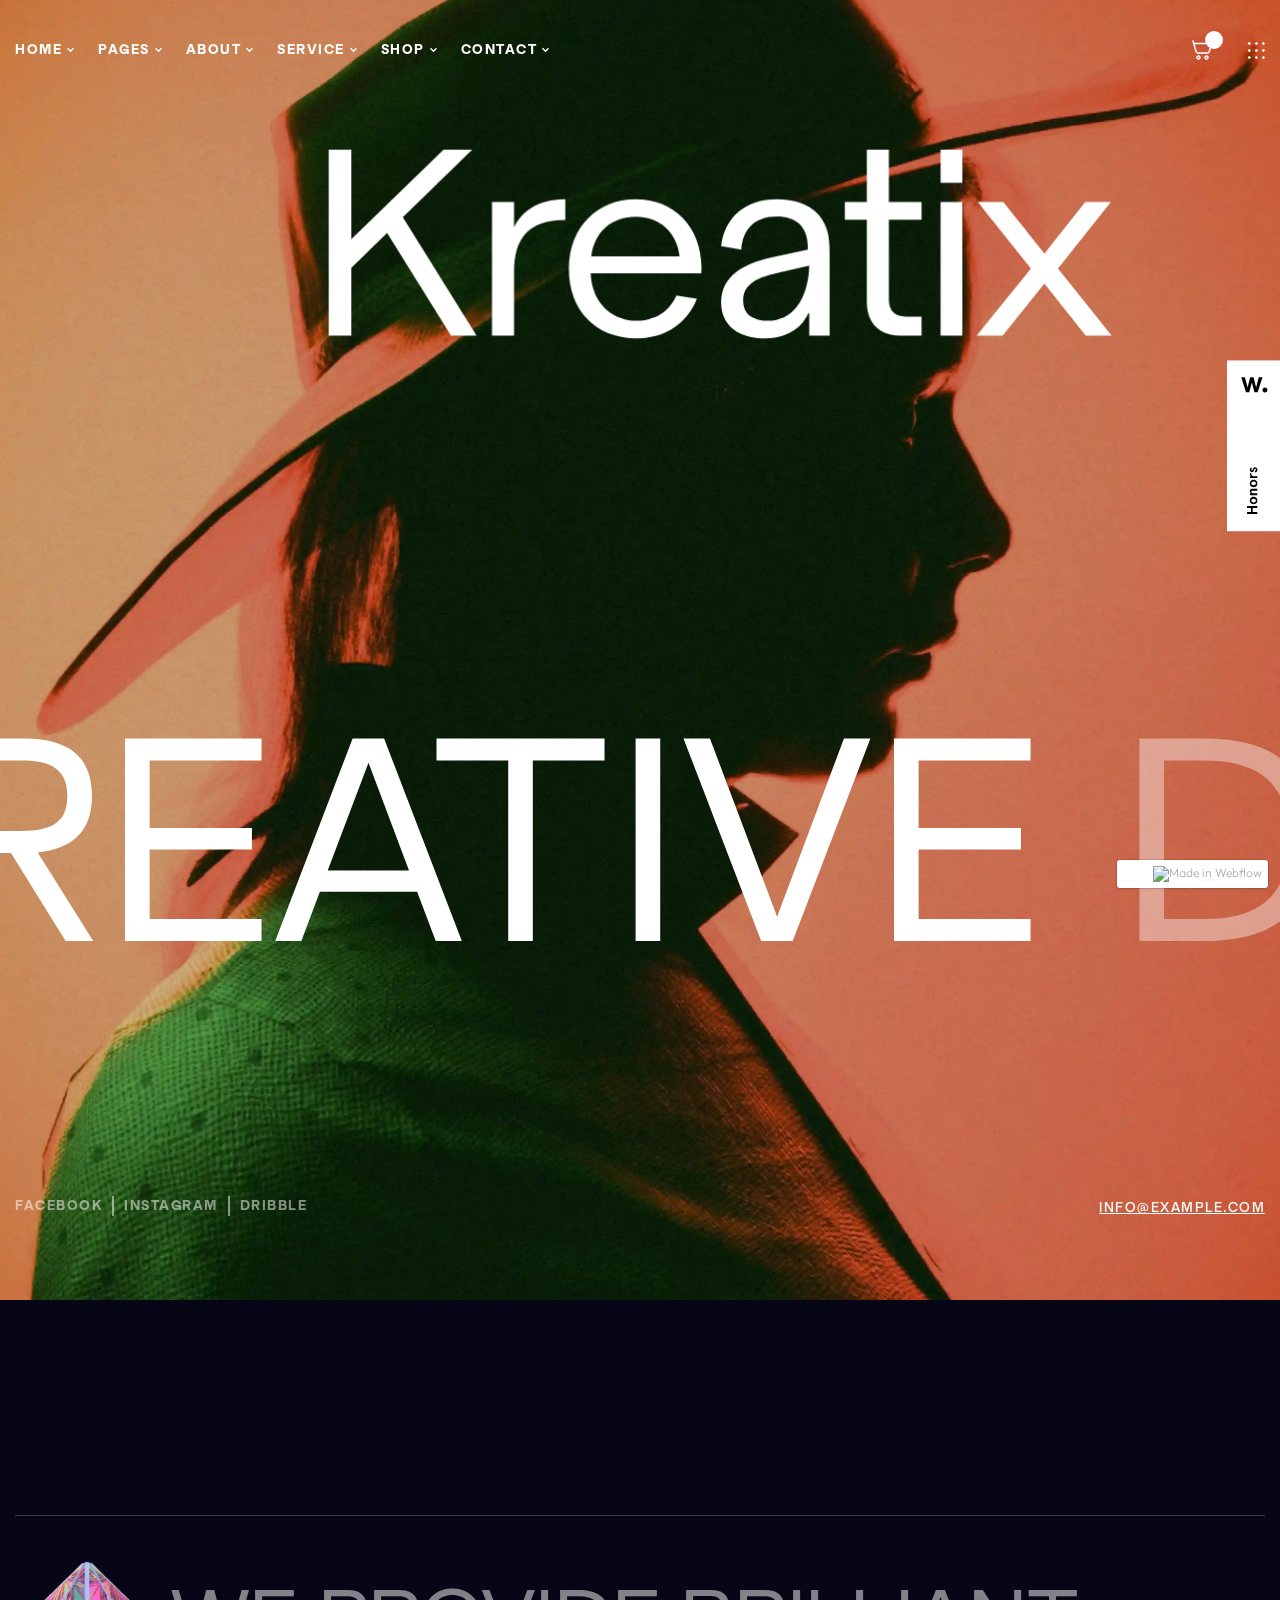
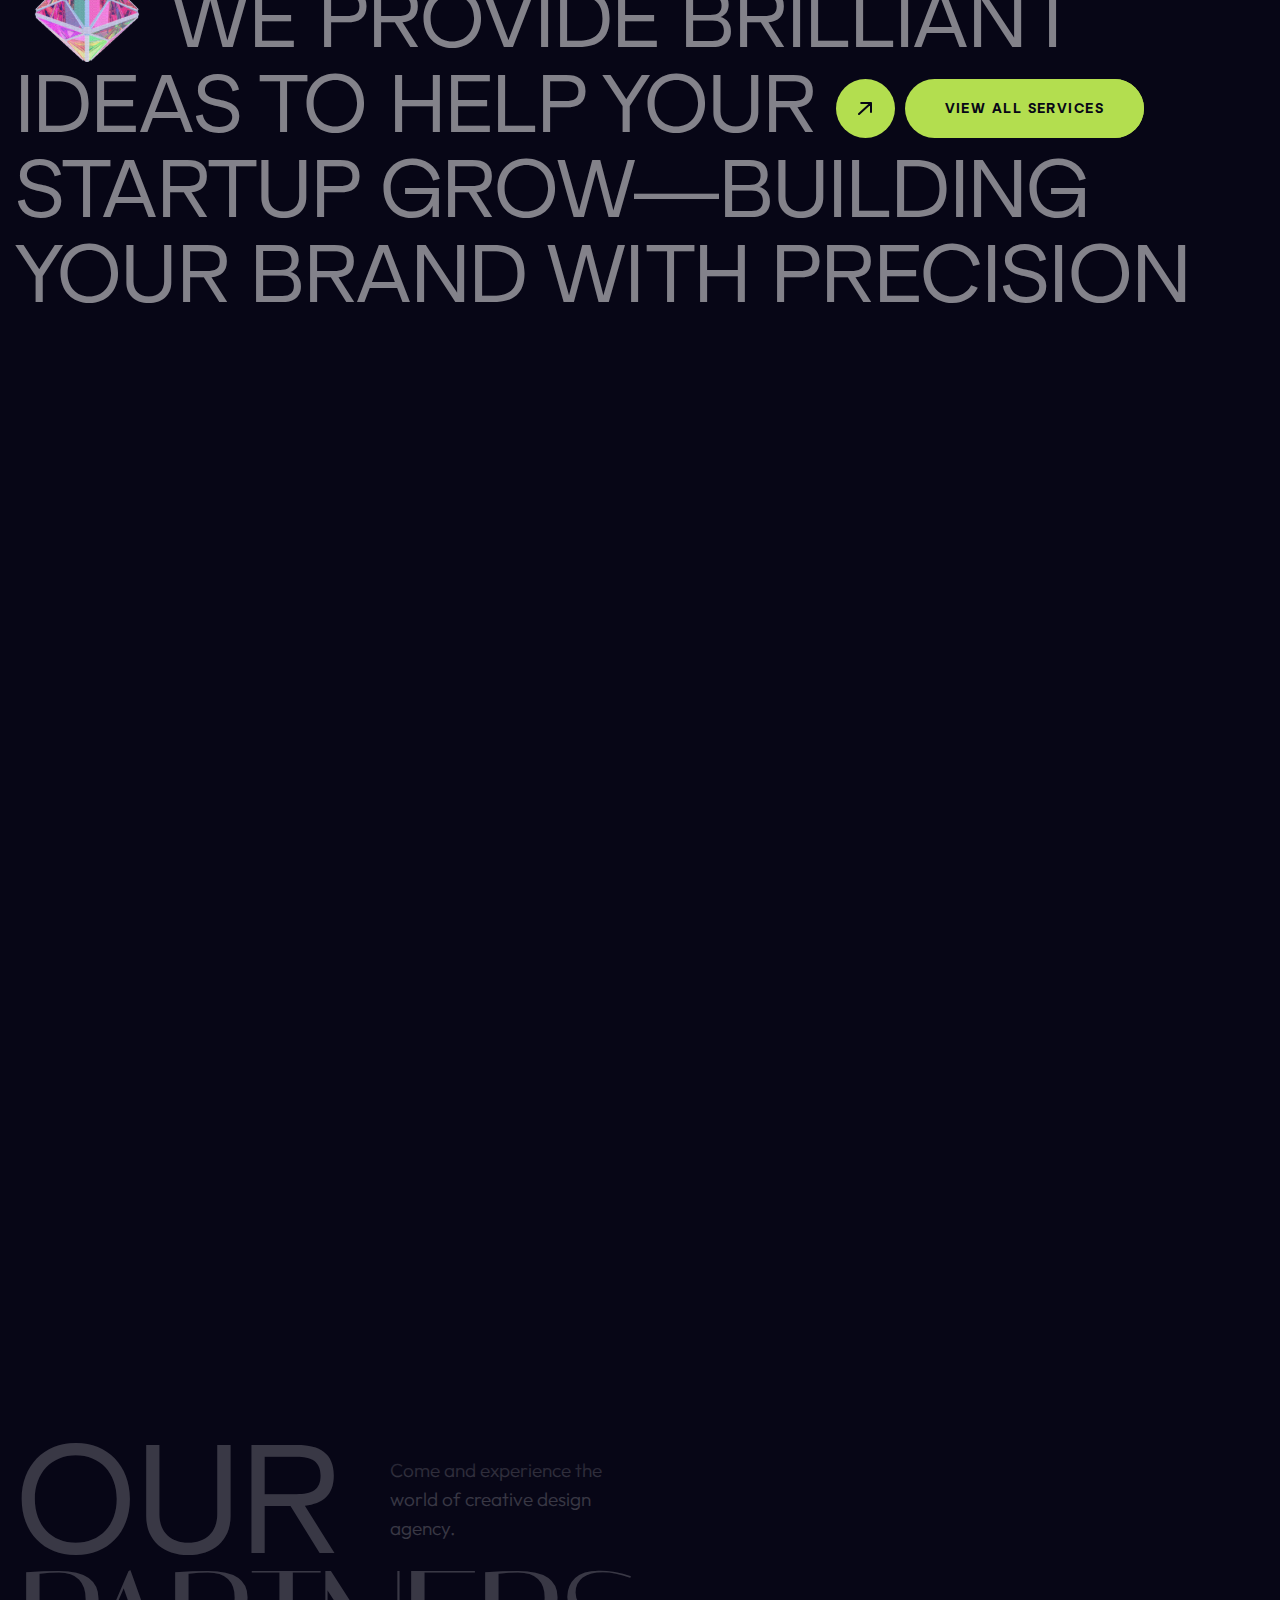
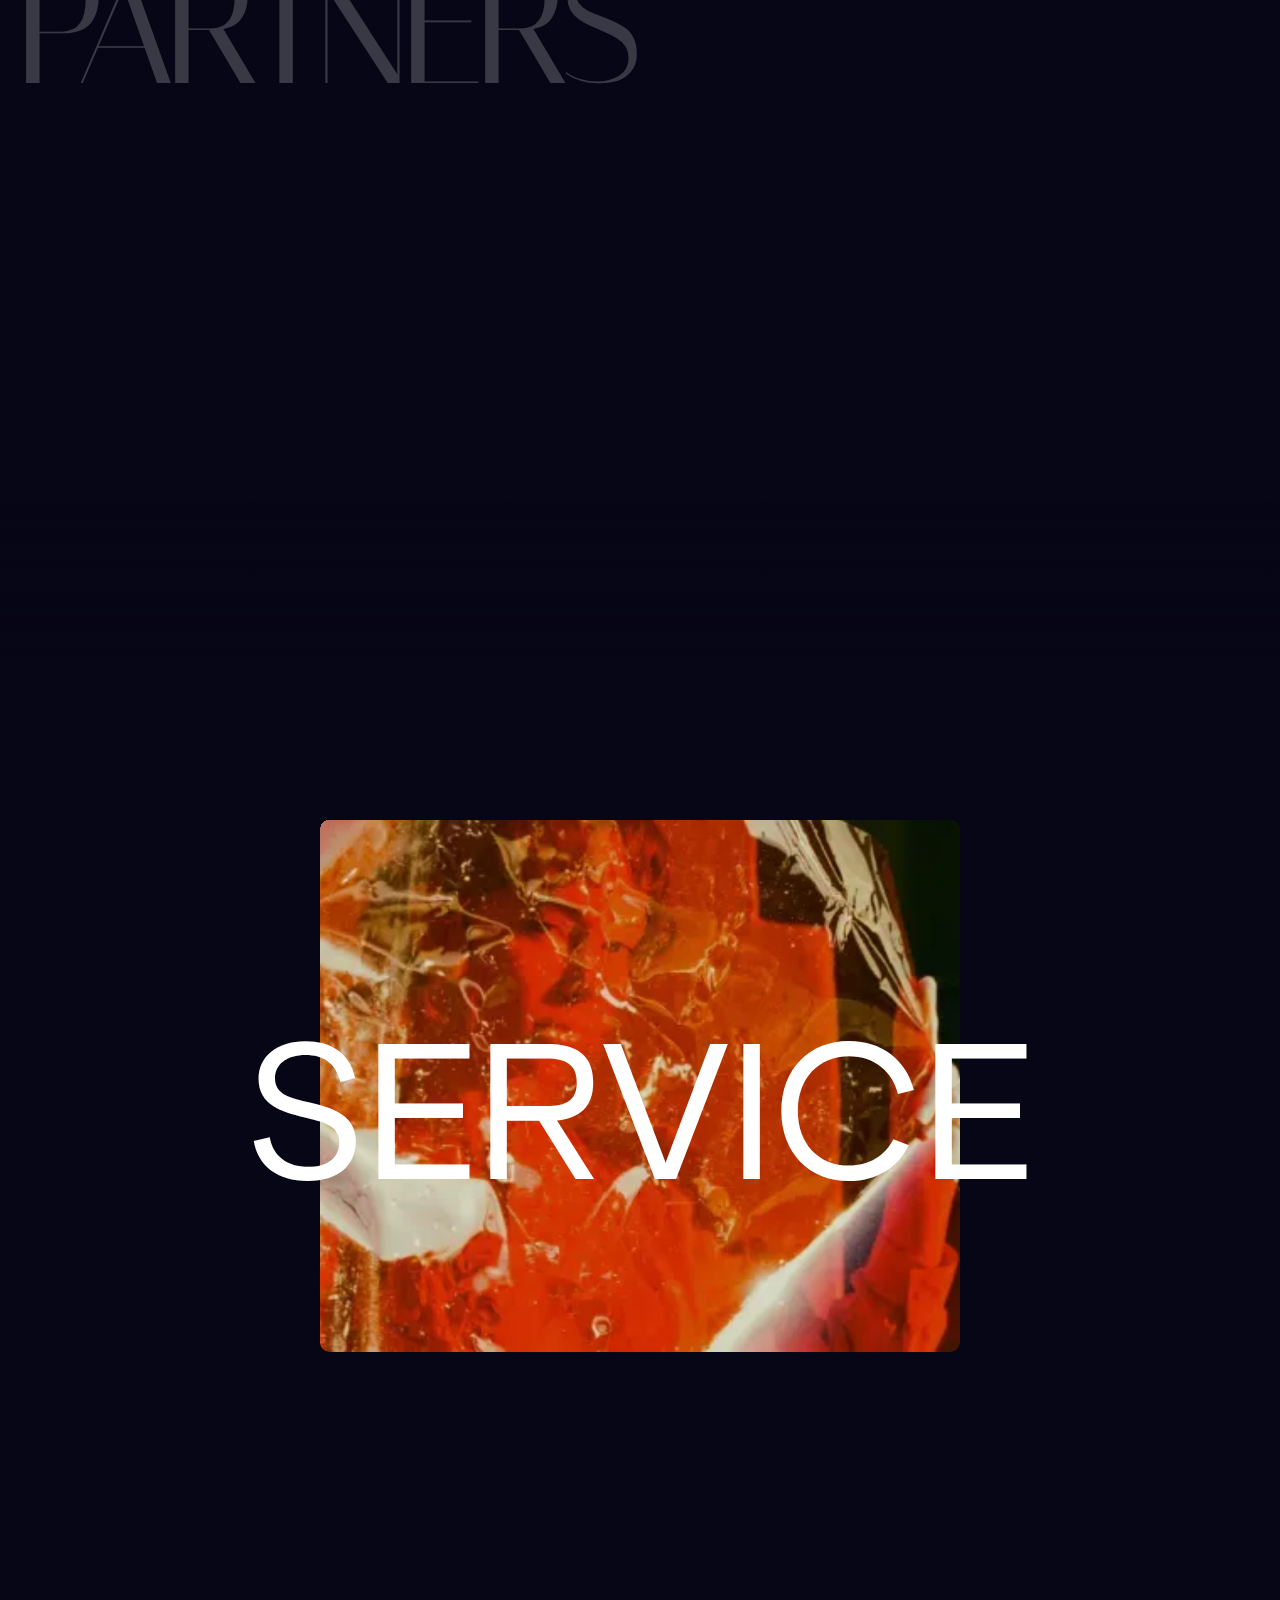
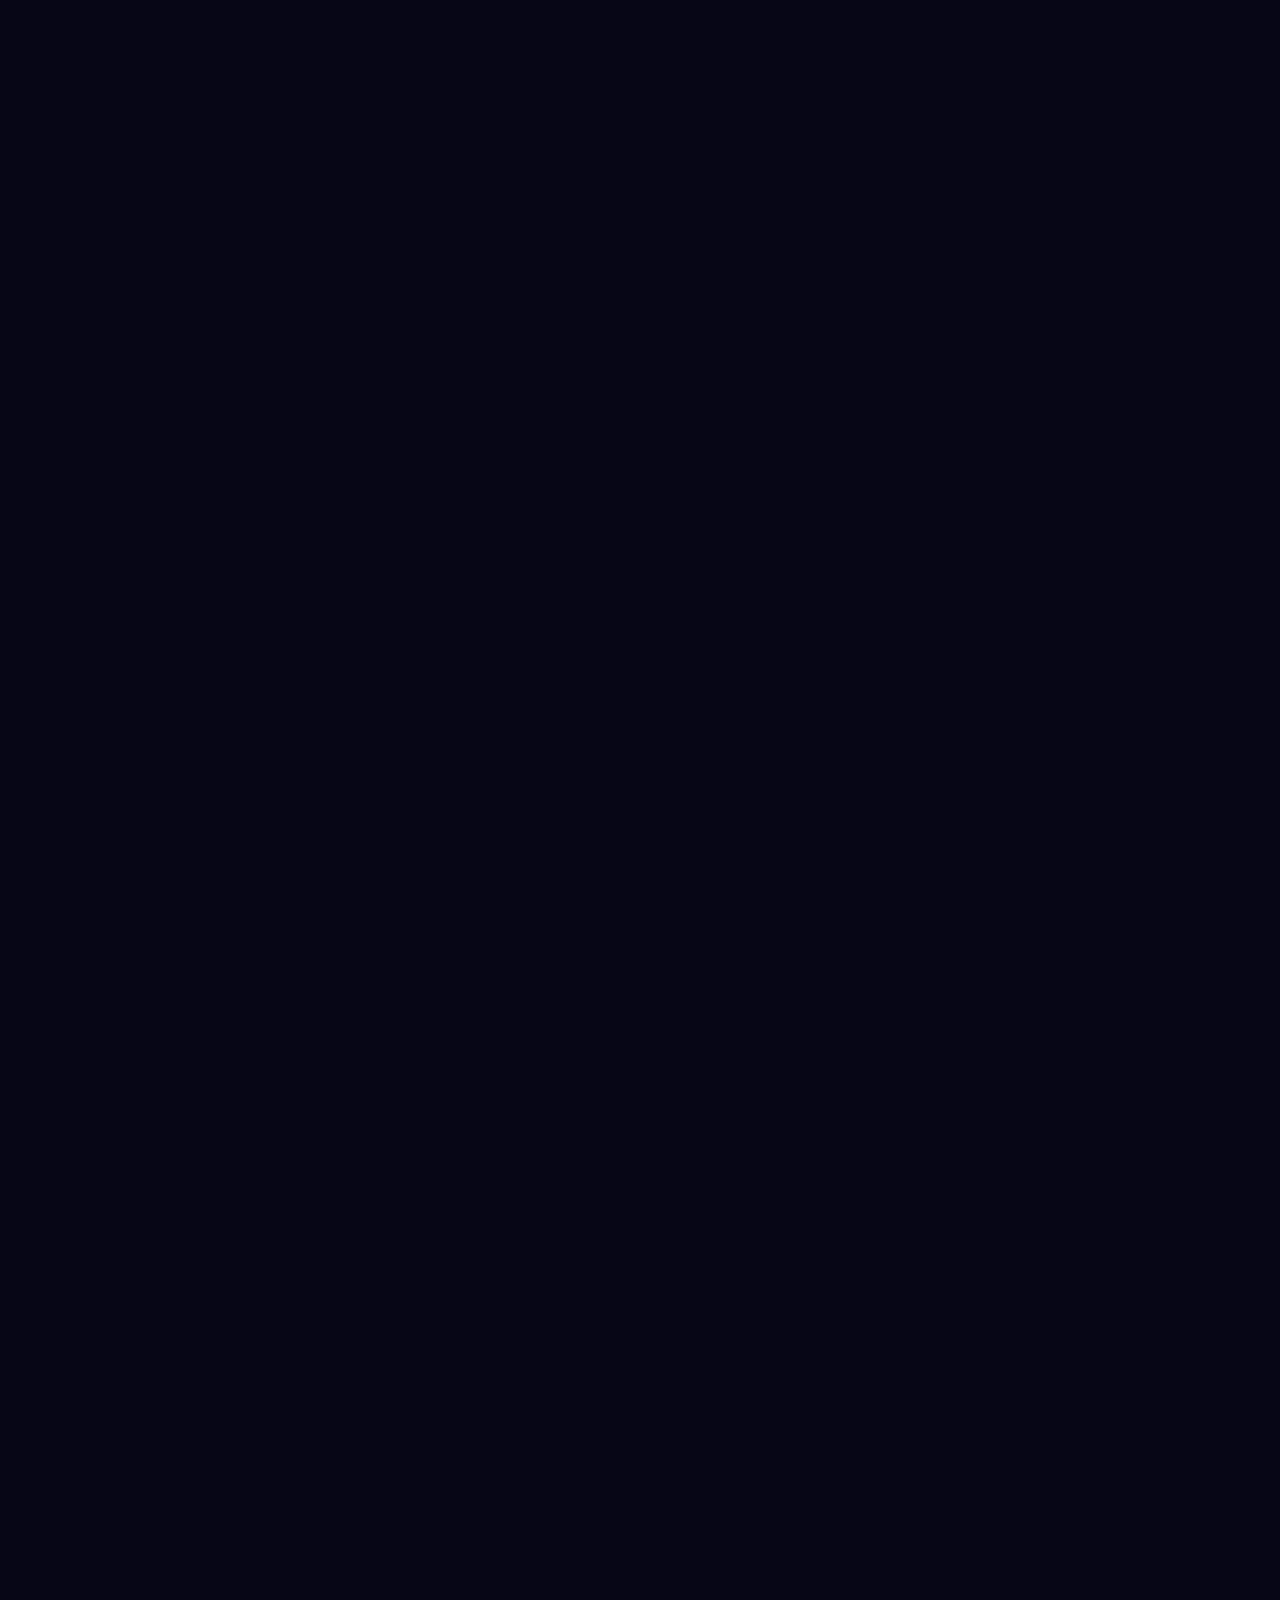
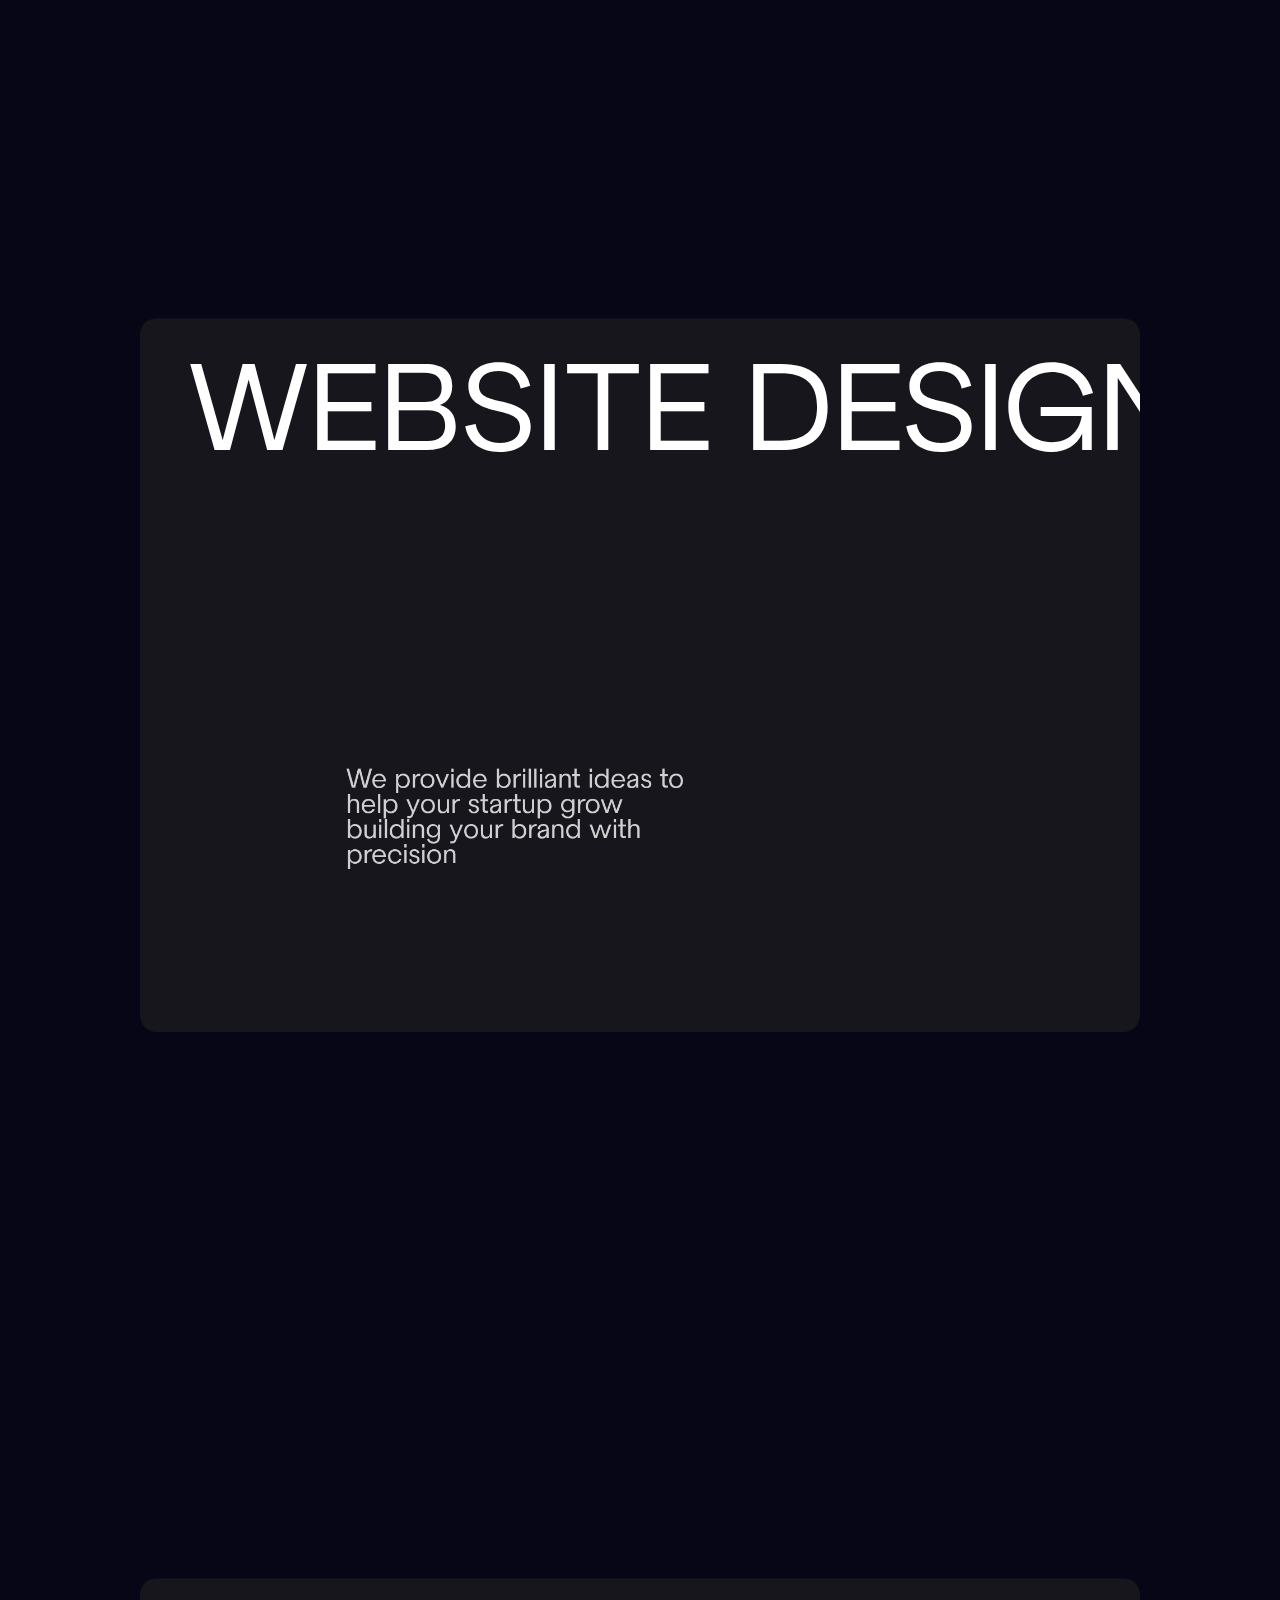
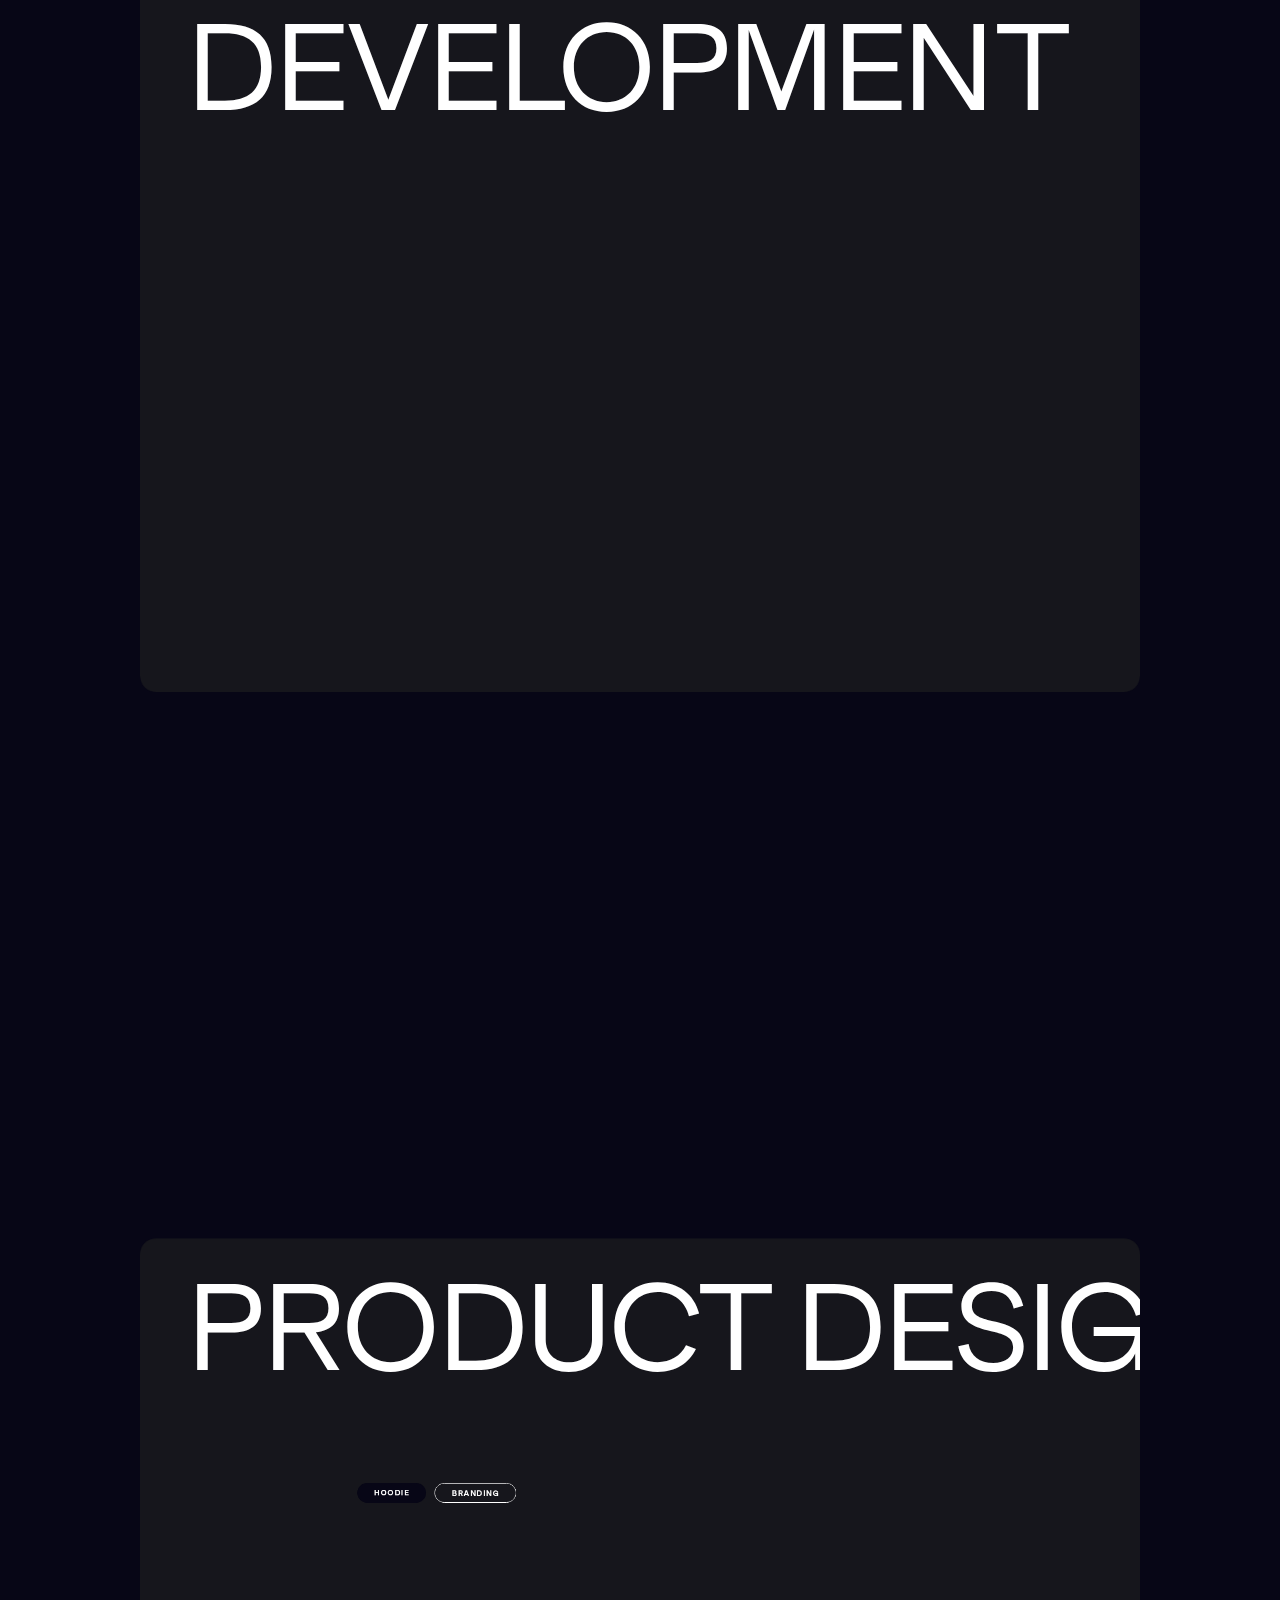
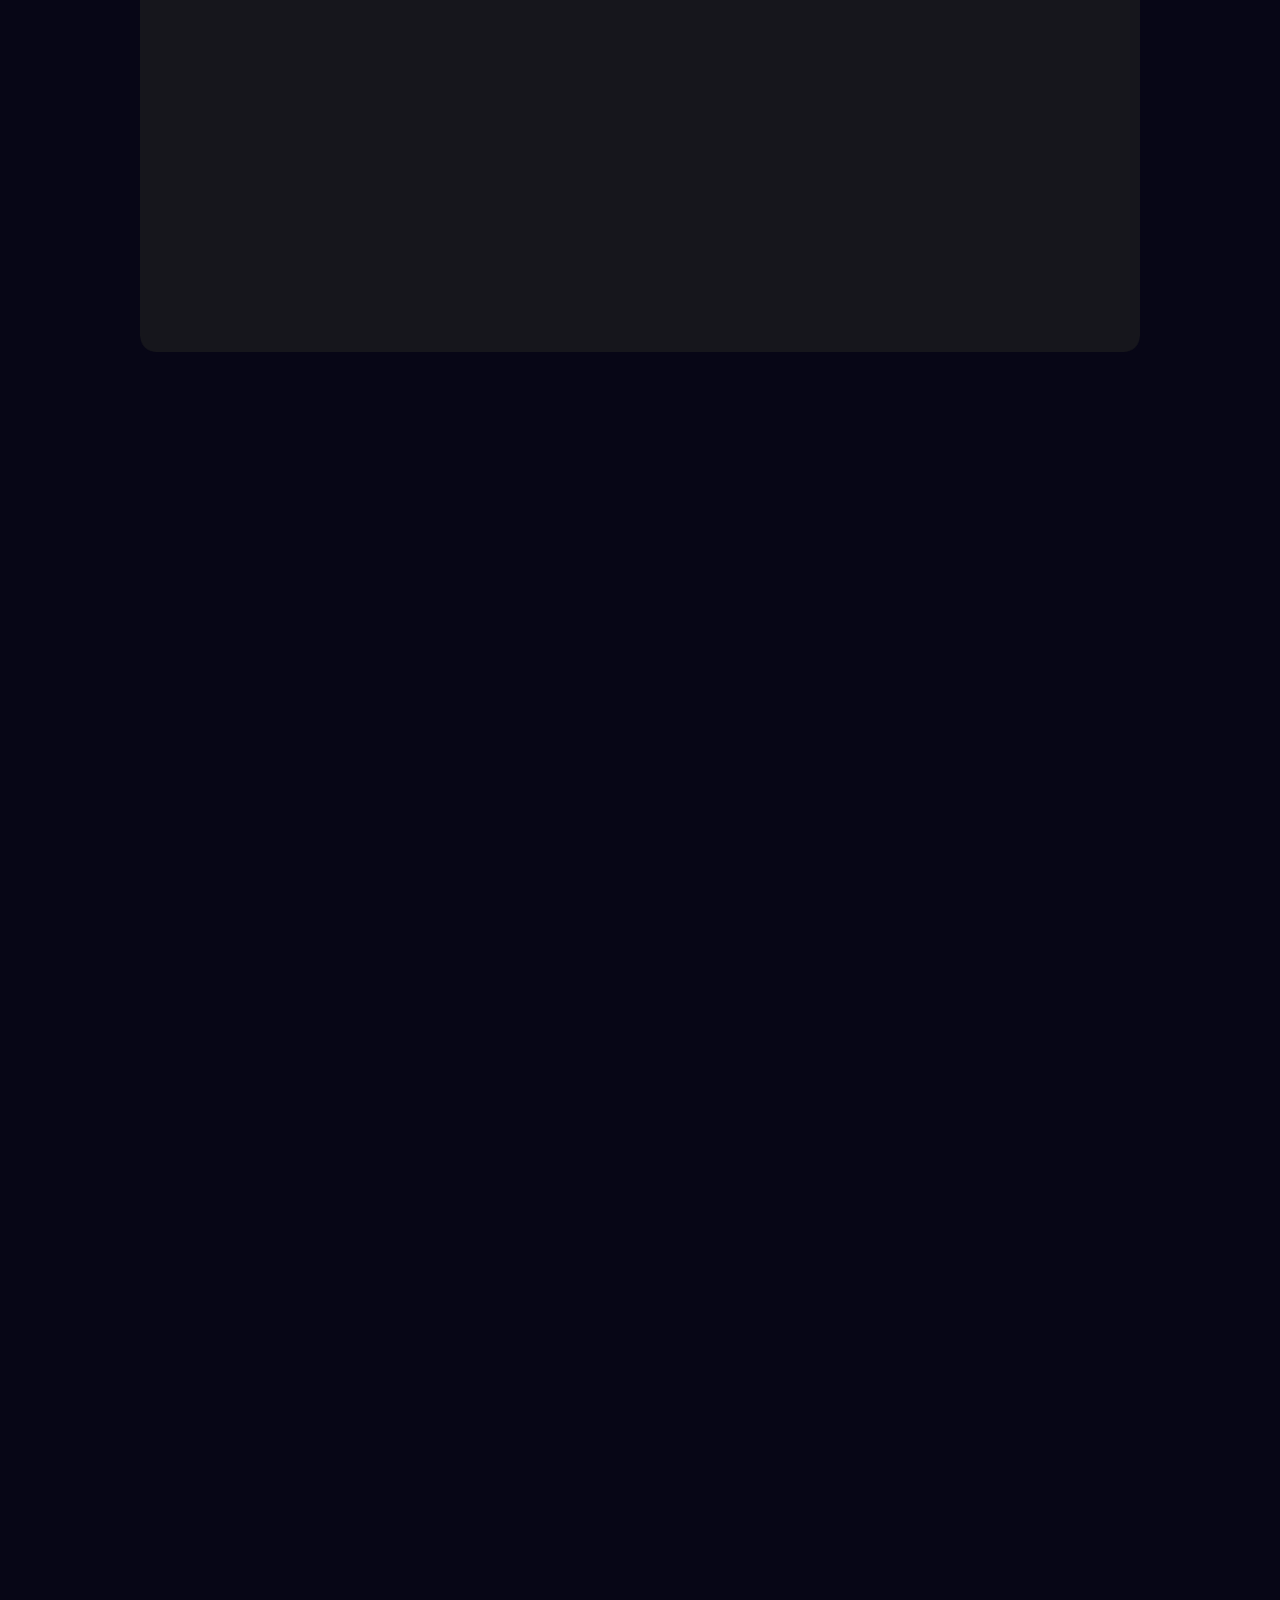
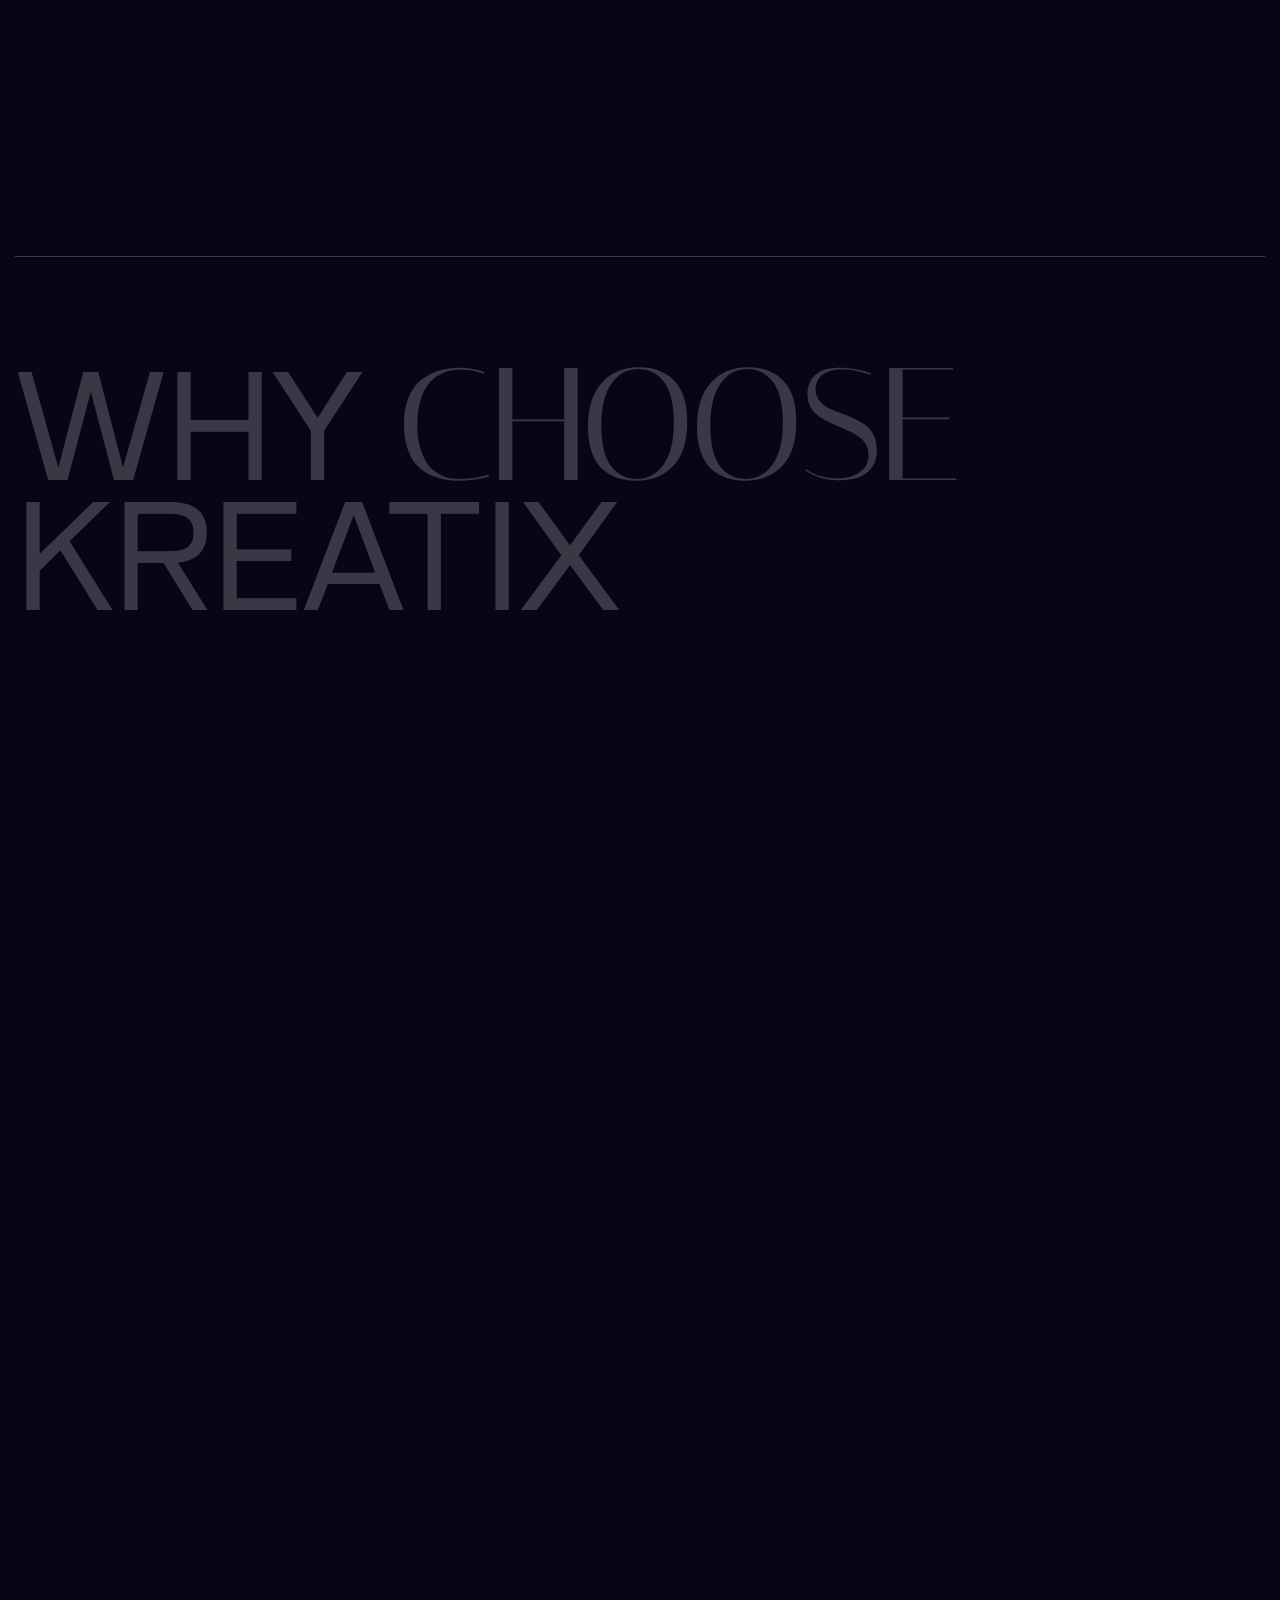
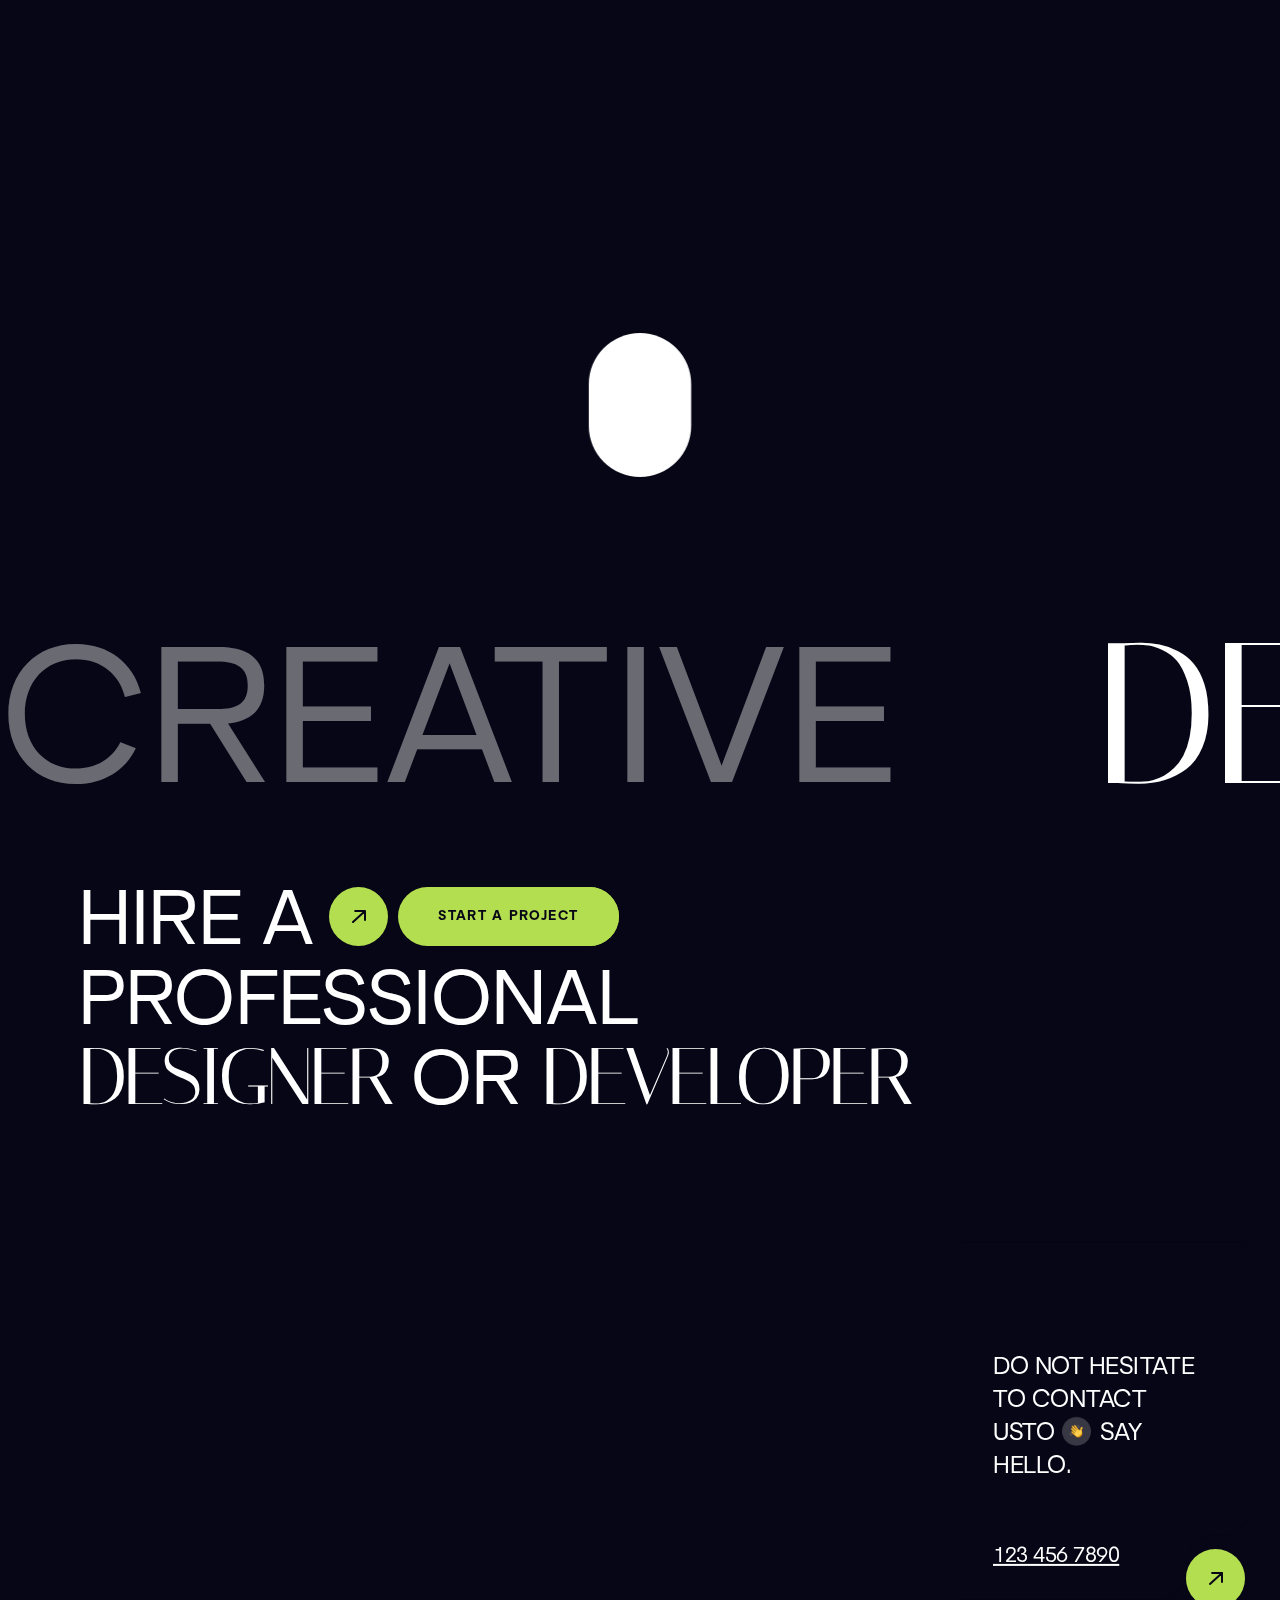
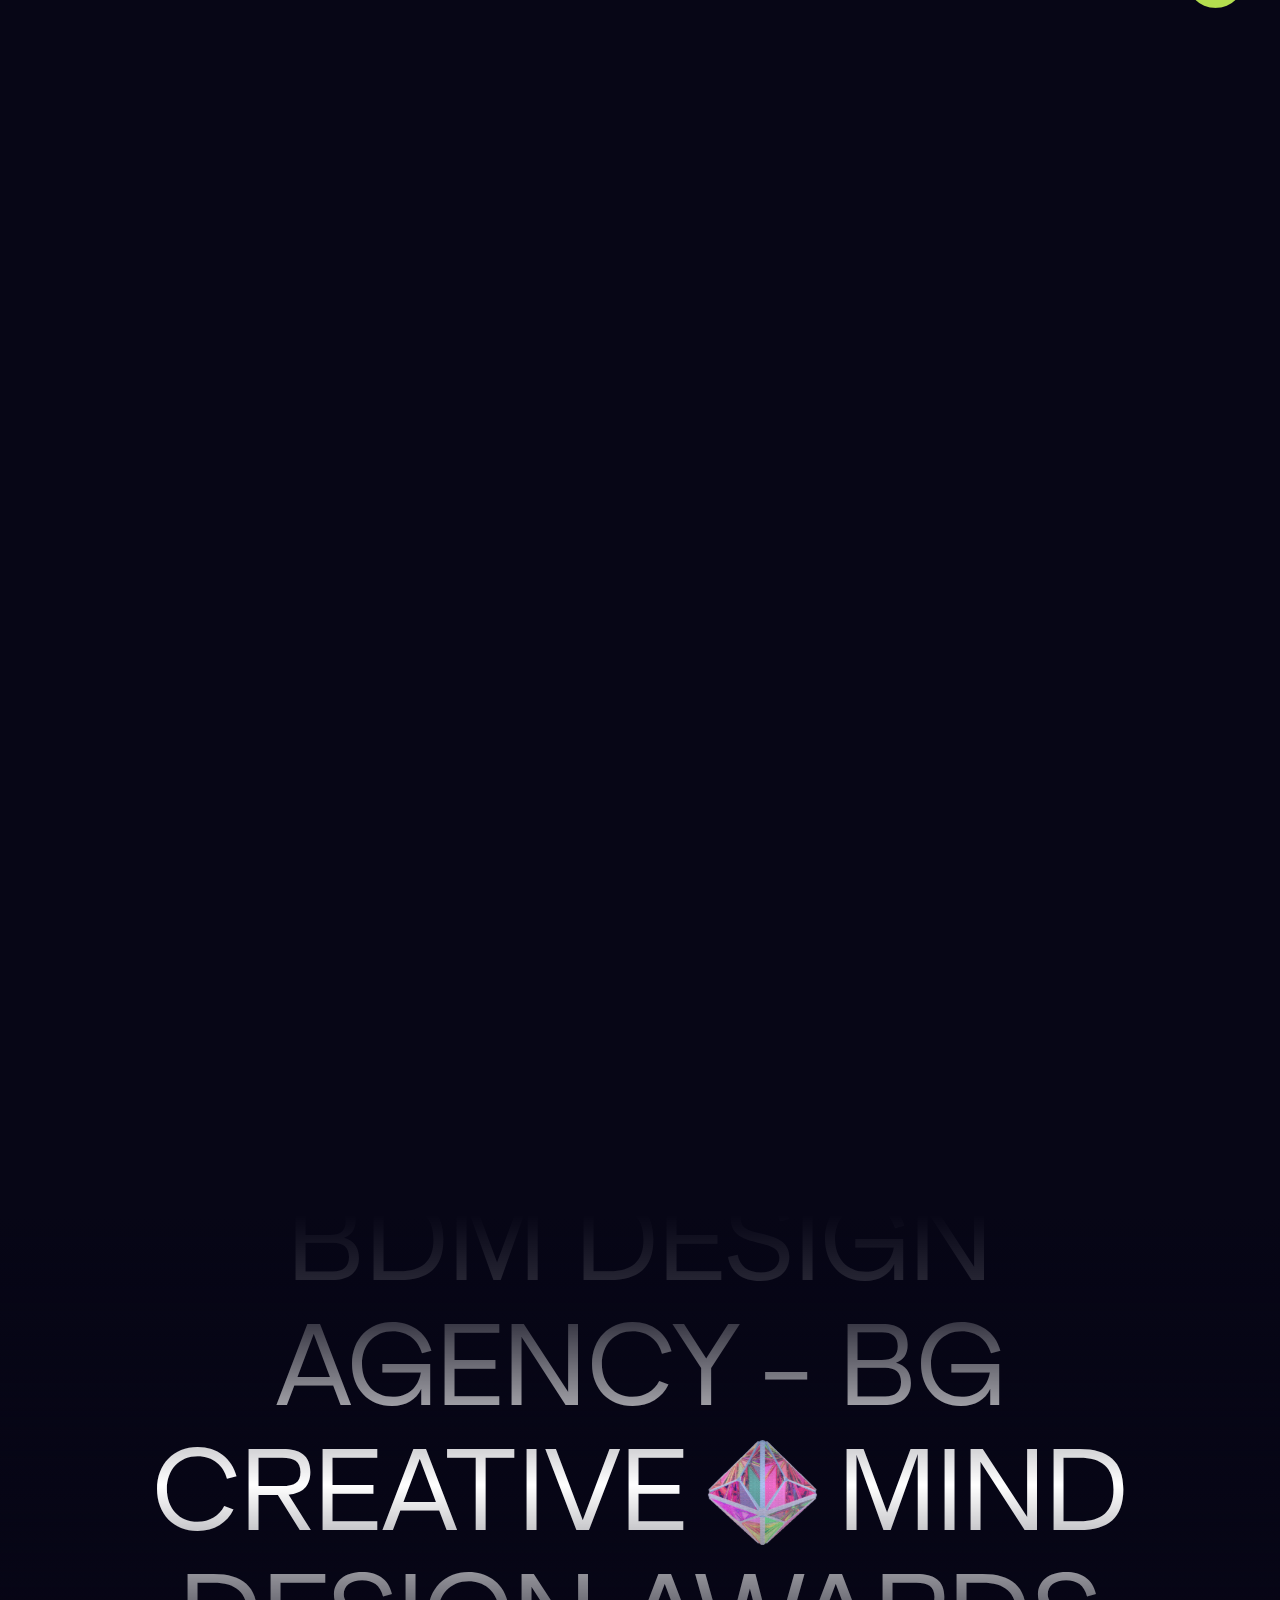
==== commit 01151719: "Update navigation link to point to the correct HTML file" ====
--- a/index.html
+++ b/index.html
@@ -747,7 +747,7 @@
                 </div>
                 <nav
                   class="menu-font change-submenu box-shadow border-radius-ten change-color change-secondary-color w-dropdown-list">
-                  <a href="/home-one" aria-current="page"
+                  <a href="/index.html" aria-current="page"
                     class="header-menu-item sub-menu change-line-height w-dropdown-link w--current">Home One</a><a
                     href="/home-two" class="header-menu-item sub-menu change-line-height w-dropdown-link">Home Two</a><a
                     href="/home-three" class="header-menu-item sub-menu change-line-height w-dropdown-link">Home
